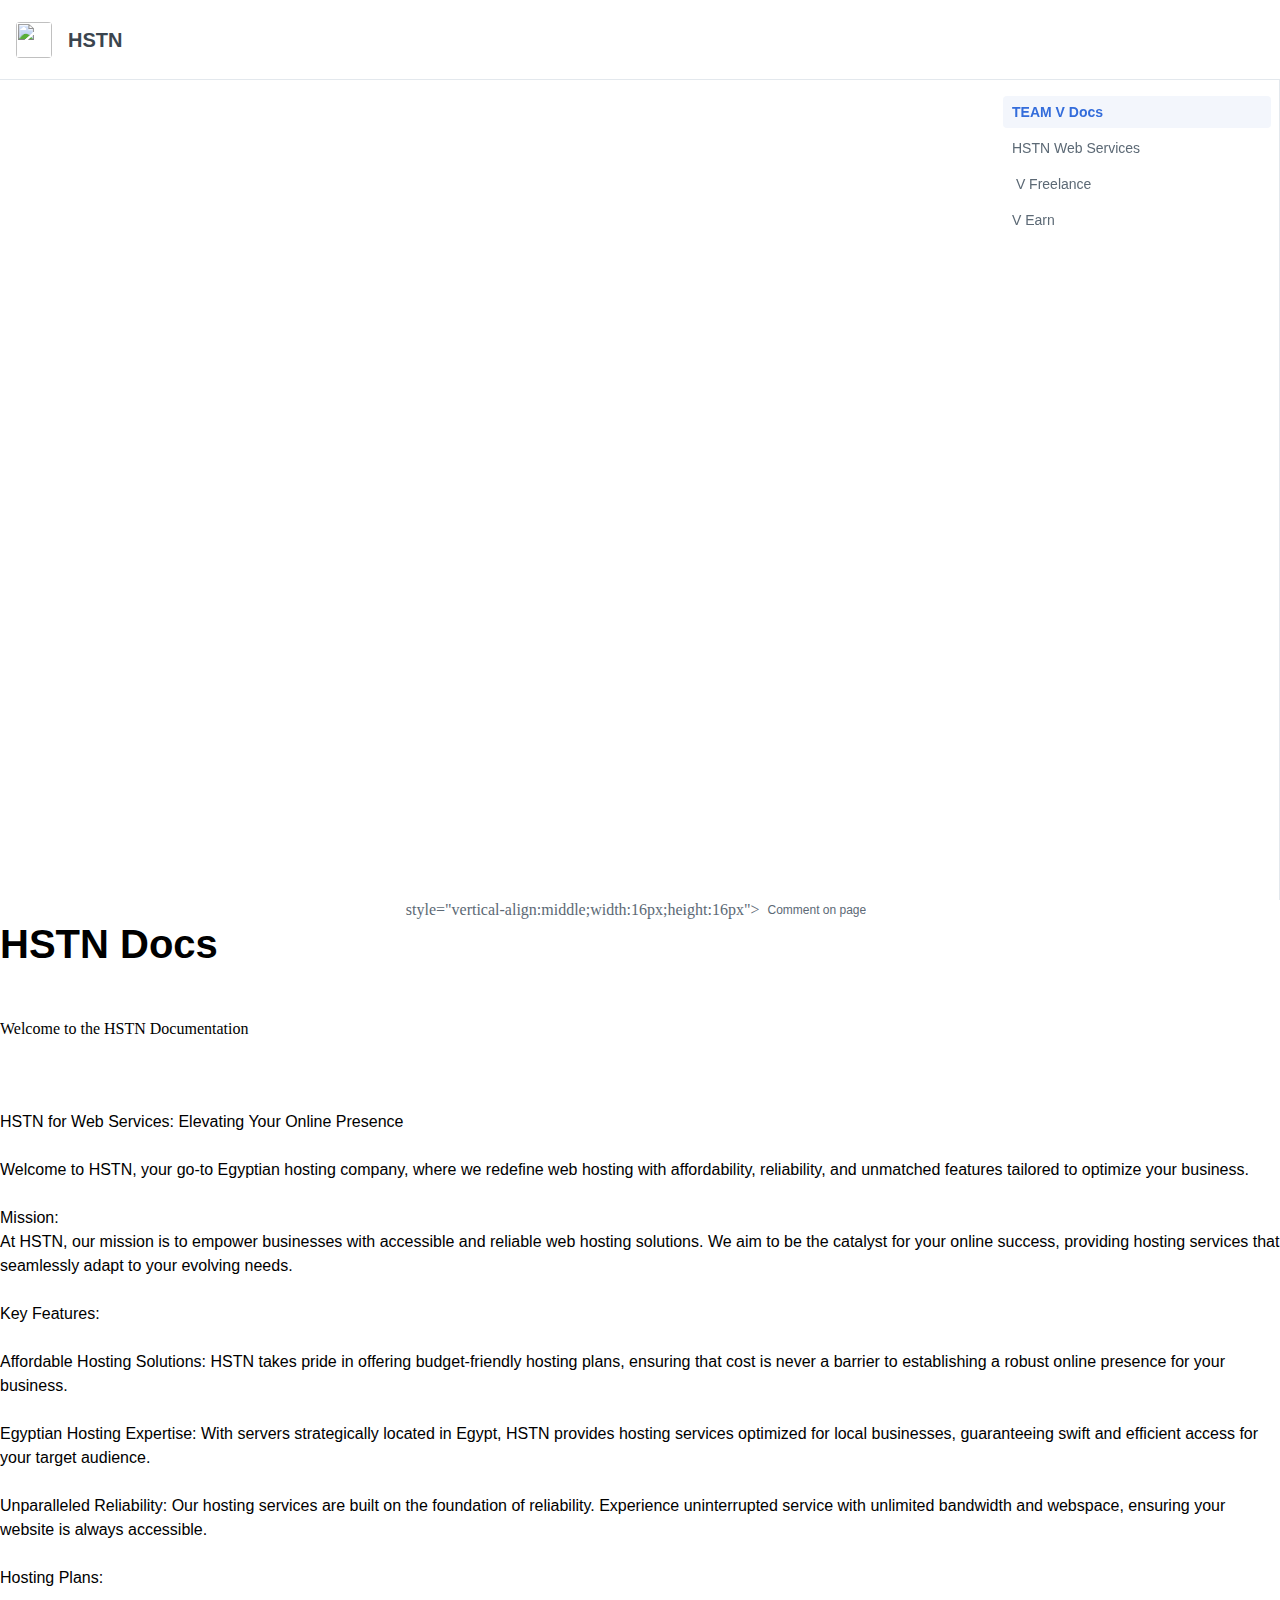
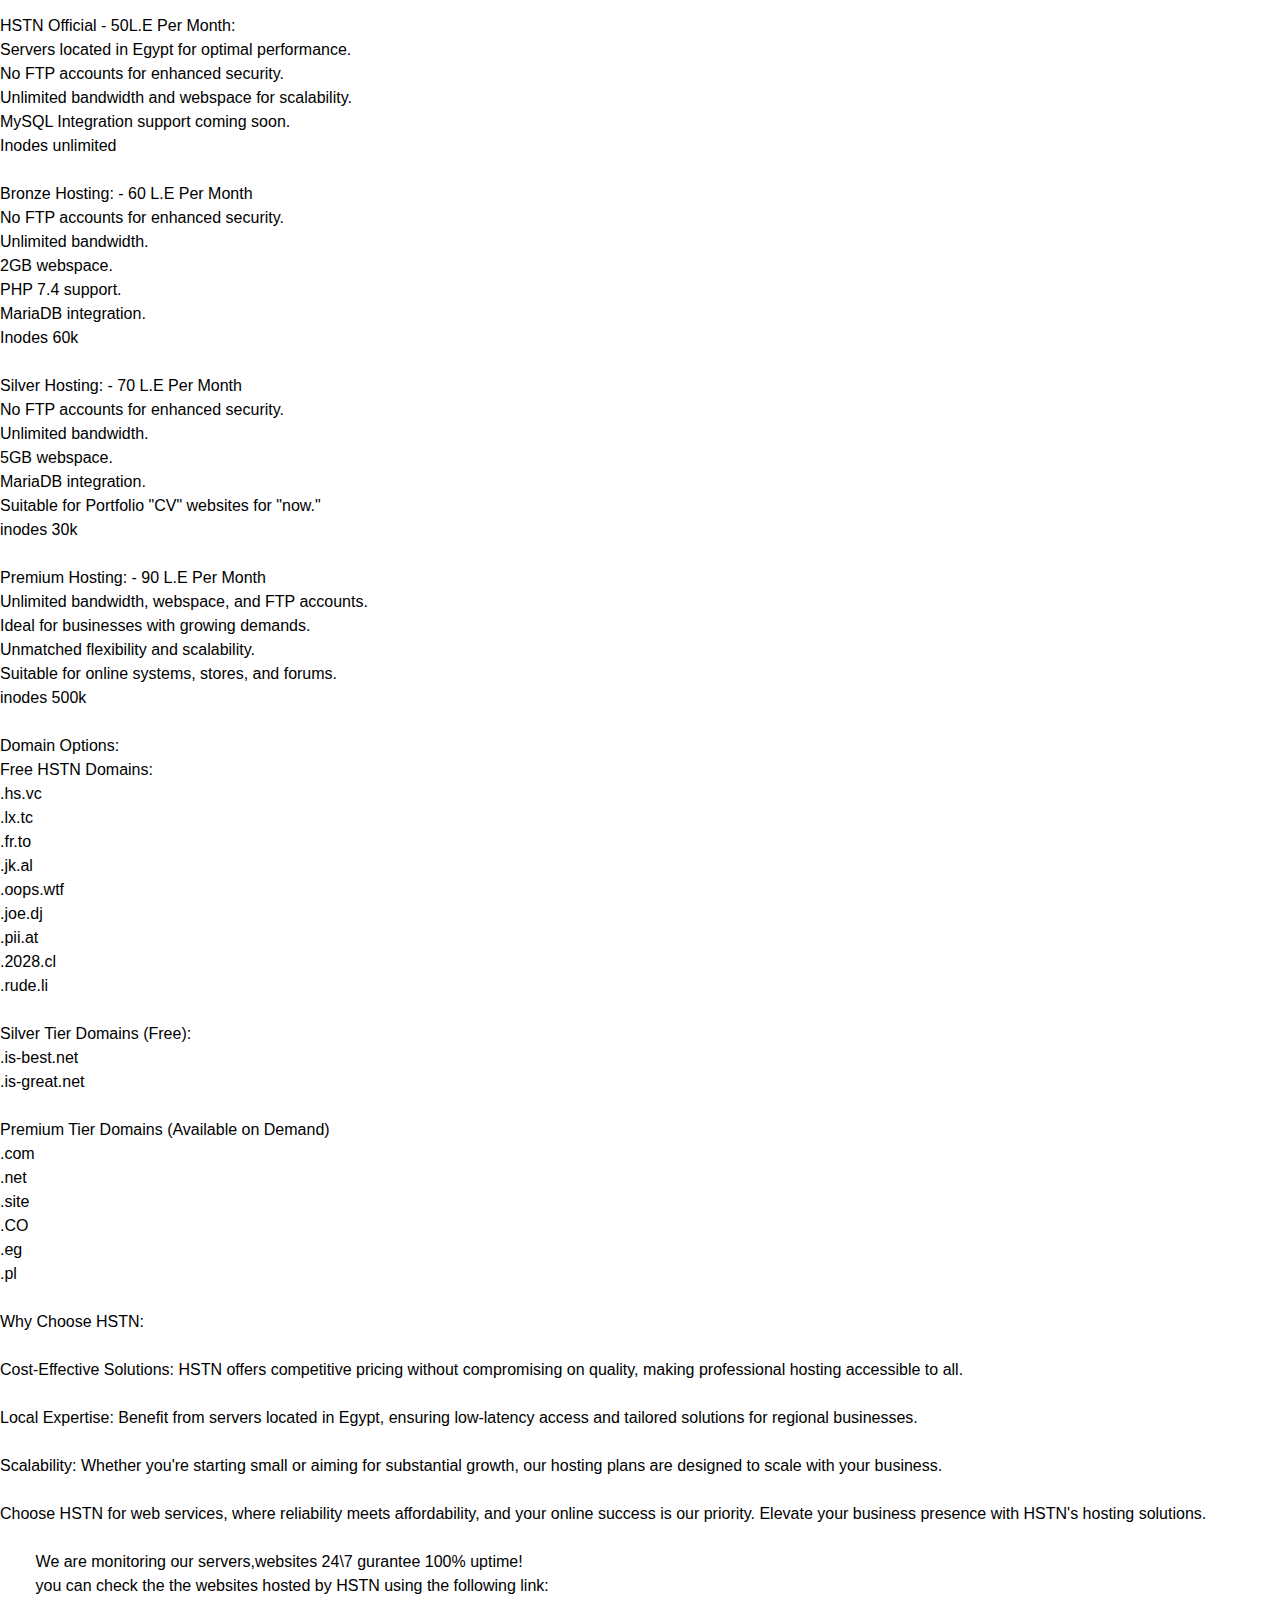
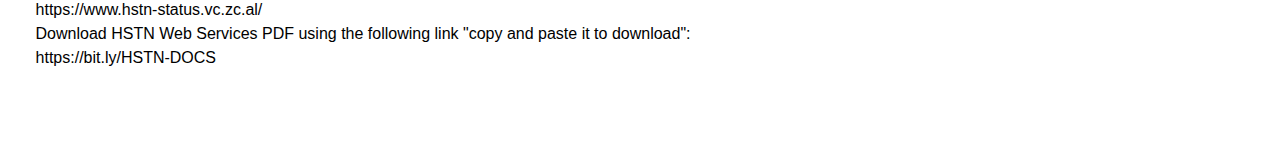
==== HSTN.html @ 2eb62830 "Add files via upload" ====
﻿<!DOCTYPE html>
<html lang="en">
    <head>
        <meta charset="utf-8">
        <meta name="viewport" content="width=device-width, initial-scale=1">
        <style>
            /* This is needed because the page cover bleed (100vw) will cause horizontal scrolling */
            /* FIXME: use :has once it is ready for Firefox and lift these back to PageSheetView.module.css */
            html,
            body{
                overflow-x: clip;
            }

            body.theme-overlay {
                position: fixed;
                width: 0;
                top: 0;
                left: 0;
                right: 0;
                bottom: 0;
                background-color: var(--theme-overlay-background);
                z-index: 10000;
            }

            .gitbook-splashscreen {
                view-transition-name: splashscreen;
                position: fixed;
                top: 0;
                right: 0;
                bottom: 0;
                left: 0;
                display: flex;
                width: 100%;
                height: 100%;
                z-index: 10000;
            }
            .slate-spacer {
                height: 0;
                color: transparent;
                outline: none;
                position: absolute;
            }

            ::view-transition-old(splashscreen), ::view-transition-new(splashscreen) {
                animation-duration: 300ms;
            }
        </style>
        <title>TEAM V - HSTN </title><style id="__style-root-primary-color" type="text/css">:root {
                        --custom-theme-color-primary-xxlight: #cddaf6;
--custom-theme-color-primary-xlight: #a9c0f0;
--custom-theme-color-primary-light: #648fe4;
--custom-theme-color-primary-base: #346DDB;
--custom-theme-color-primary-dark: #395794;
--custom-theme-color-primary-xdark: #263b66;
--custom-theme-color-primary-xxdark: #1a202b;
                  }
            </style><link rel="preload" as="font" type="font/woff2" href="public/fonts/Inter/Inter-Bold.woff2?v=3.21" crossorigin="anonymous"><link rel="preload" as="font" type="font/woff2" href="public/fonts/Inter/Inter-BoldItalic.woff2?v=3.21" crossorigin="anonymous"><link rel="preload" as="font" type="font/woff2" href="public/fonts/Inter/Inter-ExtraBold.woff2?v=3.21" crossorigin="anonymous"><link rel="preload" as="font" type="font/woff2" href="public/fonts/Inter/Inter-ExtraBoldItalic.woff2?v=3.21" crossorigin="anonymous"><link rel="preload" as="font" type="font/woff2" href="public/fonts/Inter/Inter-Medium.woff2?v=3.21" crossorigin="anonymous"><link rel="preload" as="font" type="font/woff2" href="public/fonts/Inter/Inter-MediumItalic.woff2?v=3.21" crossorigin="anonymous"><link rel="preload" as="font" type="font/woff2" href="public/fonts/Inter/Inter-Regular.woff2?v=3.21" crossorigin="anonymous"><link rel="preload" as="font" type="font/woff2" href="public/fonts/Inter/Inter-Italic.woff2?v=3.21" crossorigin="anonymous"><style id="__font-Inter-gitbook-content-font">@font-face {
            font-family: 'gitbook-content-font';
            font-style:  normal;
            font-weight: 700;
            font-display: swap;
            src: local("Inter Bold"), local("Inter-Bold"), url("public/fonts/Inter/Inter-Bold.woff2") format("woff2"),
                    url("public/fonts/Inter/Inter-Bold.woff") format("woff");
        }
@font-face {
            font-family: 'gitbook-content-font';
            font-style:  italic;
            font-weight: 700;
            font-display: swap;
            src: local("Inter BoldItalic"), local("Inter-BoldItalic"), url("public/fonts/Inter/Inter-BoldItalic.woff2") format("woff2"),
                    url("public/fonts/Inter/Inter-BoldItalic.woff") format("woff");
        }
@font-face {
            font-family: 'gitbook-content-font';
            font-style:  normal;
            font-weight: 800;
            font-display: swap;
            src: local("Inter ExtraBold"), local("Inter-ExtraBold"), url("public/fonts/Inter/Inter-ExtraBold.woff2") format("woff2"),
                    url("public/fonts/Inter/Inter-ExtraBold.woff") format("woff");
        }
@font-face {
            font-family: 'gitbook-content-font';
            font-style:  italic;
            font-weight: 800;
            font-display: swap;
            src: local("Inter ExtraBoldItalic"), local("Inter-ExtraBoldItalic"), url("public/fonts/Inter/Inter-ExtraBoldItalic.woff2") format("woff2"),
                    url("public/fonts/Inter/Inter-ExtraBoldItalic.woff") format("woff");
        }
@font-face {
            font-family: 'gitbook-content-font';
            font-style:  normal;
            font-weight: 500;
            font-display: swap;
            src: local("Inter Medium"), local("Inter-Medium"), url("public/fonts/Inter/Inter-Medium.woff2") format("woff2"),
                    url("public/fonts/Inter/Inter-Medium.woff") format("woff");
        }
@font-face {
            font-family: 'gitbook-content-font';
            font-style:  italic;
            font-weight: 500;
            font-display: swap;
            src: local("Inter MediumItalic"), local("Inter-MediumItalic"), url("public/fonts/Inter/Inter-MediumItalic.woff2") format("woff2"),
                    url("public/fonts/Inter/Inter-MediumItalic.woff") format("woff");
        }
@font-face {
            font-family: 'gitbook-content-font';
            font-style:  normal;
            font-weight: 400;
            font-display: swap;
            src: local("Inter Regular"), local("Inter-Regular"), url("public/fonts/Inter/Inter-Regular.woff2") format("woff2"),
                    url("public/fonts/Inter/Inter-Regular.woff") format("woff");
        }
@font-face {
            font-family: 'gitbook-content-font';
            font-style:  italic;
            font-weight: 400;
            font-display: swap;
            src: local("Inter Italic"), local("Inter-Italic"), url("public/fonts/Inter/Inter-Italic.woff2") format("woff2"),
                    url("public/fonts/Inter/Inter-Italic.woff") format("woff");
        }</style><meta name="description" content="Welcome to the HSTN Documentation" id="__meta-description"><meta name="og:description" content="Welcome to the HSTN Documentation" id="__meta-og:description"><meta name="og:image"  content="summary_large_image" id="__meta-twitter:card"><meta name="og:title" content="Team V docs" id="__meta-og:title"><meta name="twitter:site" content="TEAM V" id="__meta-twitter:site"><meta name="robots" content="index" id="__meta-robots"><link rel="icon"  id="__link-icon"><link rel="apple-touch-icon" 
		
		
                
                <script type="module" defer="" src="public/app/public-WZQHP3GD.min.js?v=10.9.530-3d3f782b3c0185a0821f95a92697a56e1e0053a0-7331401255"></script>
                <link as="style" rel="preload" href="public/app/public-IGRDNCJR.css?v=10.9.530-3d3f782b3c0185a0821f95a92697a56e1e0053a0-7331401255">
                <link rel="stylesheet" href="public/app/public-IGRDNCJR.css?v=10.9.530-3d3f782b3c0185a0821f95a92697a56e1e0053a0-7331401255">
                <style id="react-native-stylesheet">[stylesheet-group="0"]{}
body{margin:0;}
button::-moz-focus-inner,input::-moz-focus-inner{border:0;padding:0;}
html{-ms-text-size-adjust:100%;-webkit-text-size-adjust:100%;-webkit-tap-highlight-color:rgba(0,0,0,0);}
input::-webkit-search-cancel-button,input::-webkit-search-decoration,input::-webkit-search-results-button,input::-webkit-search-results-decoration{display:none;}
[stylesheet-group="1"]{}
.css-11aywtz{-moz-appearance:textfield;-webkit-appearance:none;background-color:rgba(0,0,0,0.00);border-bottom-left-radius:0px;border-bottom-right-radius:0px;border-top-left-radius:0px;border-top-right-radius:0px;border:0 solid black;box-sizing:border-box;font:14px -apple-system,BlinkMacSystemFont,"Segoe UI",Roboto,Helvetica,Arial,sans-serif;margin:0px;padding:0px;resize:none;}
.css-175oi2r{align-items:stretch;background-color:rgba(0,0,0,0.00);border:0 solid black;box-sizing:border-box;display:flex;flex-basis:auto;flex-direction:column;flex-shrink:0;list-style:none;margin:0px;min-height:0px;min-width:0px;padding:0px;position:relative;text-decoration:none;z-index:0;}
.css-1qaijid{background-color:rgba(0,0,0,0.00);border:0 solid black;box-sizing:border-box;color:inherit;display:inline;font:inherit;list-style:none;margin:0px;padding:0px;text-align:inherit;text-decoration:none;white-space:inherit;word-wrap:break-word;}
.css-1rynq56{background-color:rgba(0,0,0,0.00);border:0 solid black;box-sizing:border-box;color:rgba(0,0,0,1.00);display:inline;font:14px -apple-system,BlinkMacSystemFont,"Segoe UI",Roboto,Helvetica,Arial,sans-serif;list-style:none;margin:0px;padding:0px;text-align:inherit;text-decoration:none;white-space:pre-wrap;word-wrap:break-word;}
.css-9pa8cd{bottom:0px;height:100%;left:0px;opacity:0;position:absolute;right:0px;top:0px;width:100%;z-index:-1;}
[stylesheet-group="2"]{}
.r-1064s9p{margin:4px;}
.r-117ykcp{border-bottom-color:var(--sp-color-border-base);border-left-color:var(--sp-color-border-base);border-right-color:var(--sp-color-border-base);border-top-color:var(--sp-color-border-base);}
.r-11mg6pl{border-bottom-color:rgba(255,255,255,1.00);border-left-color:rgba(255,255,255,1.00);border-right-color:rgba(255,255,255,1.00);border-top-color:rgba(255,255,255,1.00);}
.r-13awgt0{flex:1;}
.r-13fxbef{border-bottom-color:rgba(211,61,61,1.00);border-left-color:rgba(211,61,61,1.00);border-right-color:rgba(211,61,61,1.00);border-top-color:rgba(211,61,61,1.00);}
.r-1471scf{display:inline;}
.r-156hn8l{border-bottom-color:rgba(211,220,228,1.00);border-left-color:rgba(211,220,228,1.00);border-right-color:rgba(211,220,228,1.00);border-top-color:rgba(211,220,228,1.00);}
.r-17gur6a{border-bottom-left-radius:0px;border-bottom-right-radius:0px;border-top-left-radius:0px;border-top-right-radius:0px;}
.r-18c69zk{border-bottom-left-radius:100px;border-bottom-right-radius:100px;border-top-left-radius:100px;border-top-right-radius:100px;}
.r-190qawg{border-bottom-color:rgba(227,232,237,1.00);border-left-color:rgba(227,232,237,1.00);border-right-color:rgba(227,232,237,1.00);border-top-color:rgba(227,232,237,1.00);}
.r-19dn8jc{border-bottom-color:rgba(104,60,17,1.00);border-left-color:rgba(104,60,17,1.00);border-right-color:rgba(104,60,17,1.00);border-top-color:rgba(104,60,17,1.00);}
.r-1awa8pu{border-bottom-color:rgba(101,119,134,1.00);border-left-color:rgba(101,119,134,1.00);border-right-color:rgba(101,119,134,1.00);border-top-color:rgba(101,119,134,1.00);}
.r-1c57tb8{border-bottom-left-radius:34px;border-bottom-right-radius:34px;border-top-left-radius:34px;border-top-right-radius:34px;}
.r-1d4xg89{border-bottom-color:rgba(170,184,194,1.00);border-left-color:rgba(170,184,194,1.00);border-right-color:rgba(170,184,194,1.00);border-top-color:rgba(170,184,194,1.00);}
.r-1dqxon3{overflow-x:auto;overflow-y:auto;}
.r-1edjr5w{padding:80px;}
.r-1fdo3w0{margin:16px;}
.r-1fuqb1j{border-bottom-left-radius:24px;border-bottom-right-radius:24px;border-top-left-radius:24px;border-top-right-radius:24px;}
.r-1j16mh1{border-bottom-left-radius:100%;border-bottom-right-radius:100%;border-top-left-radius:100%;border-top-right-radius:100%;}
.r-1jkafct{border-bottom-left-radius:2px;border-bottom-right-radius:2px;border-top-left-radius:2px;border-top-right-radius:2px;}
.r-1jyn79y{border-bottom-color:rgba(0,150,136,1.00);border-left-color:rgba(0,150,136,1.00);border-right-color:rgba(0,150,136,1.00);border-top-color:rgba(0,150,136,1.00);}
.r-1p0fg95{border-bottom-color:rgba(245,247,249,1.00);border-left-color:rgba(245,247,249,1.00);border-right-color:rgba(245,247,249,1.00);border-top-color:rgba(245,247,249,1.00);}
.r-1phboty{border-bottom-style:solid;border-left-style:solid;border-right-style:solid;border-top-style:solid;}
.r-1rwzld0{border-bottom-color:rgba(11,79,47,1.00);border-left-color:rgba(11,79,47,1.00);border-right-color:rgba(11,79,47,1.00);border-top-color:rgba(11,79,47,1.00);}
.r-1tgwseu{border-bottom-color:rgba(52,109,219,1.00);border-left-color:rgba(52,109,219,1.00);border-right-color:rgba(52,109,219,1.00);border-top-color:rgba(52,109,219,1.00);}
.r-1udh08x{overflow-x:hidden;overflow-y:hidden;}
.r-1ufqoot{border-bottom-color:rgba(20,23,28,1.00);border-left-color:rgba(20,23,28,1.00);border-right-color:rgba(20,23,28,1.00);border-top-color:rgba(20,23,28,1.00);}
.r-1w1o3af{border-bottom-color:rgba(251,232,240,1.00);border-left-color:rgba(251,232,240,1.00);border-right-color:rgba(251,232,240,1.00);border-top-color:rgba(251,232,240,1.00);}
.r-1wgstfn{border-bottom-style:none;border-left-style:none;border-right-style:none;border-top-style:none;}
.r-1x0lp8v{border-bottom-color:rgba(220,238,244,1.00);border-left-color:rgba(220,238,244,1.00);border-right-color:rgba(220,238,244,1.00);border-top-color:rgba(220,238,244,1.00);}
.r-1xc7w19{border-bottom-color:rgba(0,0,0,1.00);border-left-color:rgba(0,0,0,1.00);border-right-color:rgba(0,0,0,1.00);border-top-color:rgba(0,0,0,1.00);}
.r-1xfd6ze{border-bottom-left-radius:8px;border-bottom-right-radius:8px;border-top-left-radius:8px;border-top-right-radius:8px;}
.r-1xutcf9{padding:40px;}
.r-1yadl64{border-bottom-width:0px;border-left-width:0px;border-right-width:0px;border-top-width:0px;}
.r-42olwf{border-bottom-color:rgba(0,0,0,0.00);border-left-color:rgba(0,0,0,0.00);border-right-color:rgba(0,0,0,0.00);border-top-color:rgba(0,0,0,0.00);}
.r-4a18lf{border-bottom-color:rgba(255,0,0,1.00);border-left-color:rgba(255,0,0,1.00);border-right-color:rgba(255,0,0,1.00);border-top-color:rgba(255,0,0,1.00);}
.r-4qtqp9{display:inline-block;}
.r-60ke3l{border-bottom-color:rgba(0,128,0,1.00);border-left-color:rgba(0,128,0,1.00);border-right-color:rgba(0,128,0,1.00);border-top-color:rgba(0,128,0,1.00);}
.r-6578ry{margin:40px;}
.r-6koalj{display:flex;}
.r-6ncur5{border-bottom-left-radius:18px;border-bottom-right-radius:18px;border-top-left-radius:18px;border-top-right-radius:18px;}
.r-6t2glc{border-bottom-left-radius:40px;border-bottom-right-radius:40px;border-top-left-radius:40px;border-top-right-radius:40px;}
.r-9x6qib{border-bottom-color:rgba(204,214,221,1.00);border-left-color:rgba(204,214,221,1.00);border-right-color:rgba(204,214,221,1.00);border-top-color:rgba(204,214,221,1.00);}
.r-ancj0c{border-bottom-color:rgba(218,212,255,1.00);border-left-color:rgba(218,212,255,1.00);border-right-color:rgba(218,212,255,1.00);border-top-color:rgba(218,212,255,1.00);}
.r-by8dw1{margin:24px;}
.r-bztko3{overflow-x:visible;overflow-y:visible;}
.r-cdmcib{border-bottom-left-radius:3px;border-bottom-right-radius:3px;border-top-left-radius:3px;border-top-right-radius:3px;}
.r-cpet4d{border-bottom-left-radius:999px;border-bottom-right-radius:999px;border-top-left-radius:999px;border-top-right-radius:999px;}
.r-crgep1{margin:0px;}
.r-d045u9{border-bottom-width:2px;border-left-width:2px;border-right-width:2px;border-top-width:2px;}
.r-d23pfw{padding:24px;}
.r-dta0w2{flex:2;}
.r-edyy15{padding:8px;}
.r-eg6o18{border-bottom-style:dashed;border-left-style:dashed;border-right-style:dashed;border-top-style:dashed;}
.r-egco7n{border-bottom-color:rgba(253,195,137,1.00);border-left-color:rgba(253,195,137,1.00);border-right-color:rgba(253,195,137,1.00);border-top-color:rgba(253,195,137,1.00);}
.r-fx7oqy{border-bottom-color:rgba(0,0,255,1.00);border-left-color:rgba(0,0,255,1.00);border-right-color:rgba(0,0,255,1.00);border-top-color:rgba(0,0,255,1.00);}
.r-hvic4v{display:none;}
.r-hwh8t1{margin:8px;}
.r-jqra5g{border-bottom-color:rgba(55,65,81,1.00);border-left-color:rgba(55,65,81,1.00);border-right-color:rgba(55,65,81,1.00);border-top-color:rgba(55,65,81,1.00);}
.r-jxo161{border-bottom-color:rgba(255,204,203,1.00);border-left-color:rgba(255,204,203,1.00);border-right-color:rgba(255,204,203,1.00);border-top-color:rgba(255,204,203,1.00);}
.r-kdyh1x{border-bottom-left-radius:6px;border-bottom-right-radius:6px;border-top-left-radius:6px;border-top-right-radius:6px;}
.r-krxsd3{display:-webkit-box;}
.r-m2nopt{border-bottom-color:rgba(43,46,57,1.00);border-left-color:rgba(43,46,57,1.00);border-right-color:rgba(43,46,57,1.00);border-top-color:rgba(43,46,57,1.00);}
.r-m7id7e{flex:unset;}
.r-m9k8lk{border-bottom-color:rgba(223,255,240,1.00);border-left-color:rgba(223,255,240,1.00);border-right-color:rgba(223,255,240,1.00);border-top-color:rgba(223,255,240,1.00);}
.r-nsbfu8{padding:16px;}
.r-p4pd8u{border-bottom-color:rgba(36,42,49,1.00);border-left-color:rgba(36,42,49,1.00);border-right-color:rgba(36,42,49,1.00);border-top-color:rgba(36,42,49,1.00);}
.r-qwd59z{border-bottom-left-radius:1px;border-bottom-right-radius:1px;border-top-left-radius:1px;border-top-right-radius:1px;}
.r-rs99b7{border-bottom-width:1px;border-left-width:1px;border-right-width:1px;border-top-width:1px;}
.r-t60dpp{padding:0px;}
.r-texgdz{margin:80px;}
.r-tuq35u{padding:4px;}
.r-tyhe3k{border-bottom-left-radius:64px;border-bottom-right-radius:64px;border-top-left-radius:64px;border-top-right-radius:64px;}
.r-xoduu5{display:inline-flex;}
.r-xyw6el{padding:12px;}
.r-ywje51{margin:auto;}
.r-z2wwpe{border-bottom-left-radius:4px;border-bottom-right-radius:4px;border-top-left-radius:4px;border-top-right-radius:4px;}
.r-zhp00w{padding:2px;}
[stylesheet-group="2.1"]{}
.r-10x3wzx{padding-bottom:40px;padding-top:40px;}
.r-11yq8vr{margin-left:40px;margin-right:40px;}
.r-1e081e0{padding-left:12px;padding-right:12px;}
.r-1guathk{padding-left:24px;padding-right:24px;}
.r-1h4fu65{padding-bottom:24px;padding-top:24px;}
.r-1hy1u7s{margin-left:24px;margin-right:24px;}
.r-1isdzm1{padding-left:80px;padding-right:80px;}
.r-1jgb5lz{margin-left:auto;margin-right:auto;}
.r-1p02zvt{padding-left:48px;padding-right:48px;}
.r-1p4rafz{padding-left:2px;padding-right:2px;}
.r-1p6iasa{margin-bottom:4px;margin-top:4px;}
.r-1pn2ns4{padding-left:8px;padding-right:8px;}
.r-1r5su4o{margin-bottom:16px;margin-top:16px;}
.r-1unineu{margin-bottom:40px;margin-top:40px;}
.r-1w3m5we{padding-bottom:80px;padding-top:80px;}
.r-1ybube5{margin-left:8px;margin-right:8px;}
.r-1ydw1k6{margin-left:16px;margin-right:16px;}
.r-1yzf0co{padding-bottom:16px;padding-top:16px;}
.r-4amgru{margin-left:4px;margin-right:4px;}
.r-5njf8e{padding-bottom:8px;padding-top:8px;}
.r-5wp0in{padding-left:40px;padding-right:40px;}
.r-c8eef1{margin-bottom:8px;margin-top:8px;}
.r-g4w12b{padding-left:94px;padding-right:94px;}
.r-g8va3u{margin-left:80px;margin-right:80px;}
.r-mk0yit{padding-left:0px;padding-right:0px;}
.r-mvpalk{margin-left:0px;margin-right:0px;}
.r-oyd9sg{padding-bottom:4px;padding-top:4px;}
.r-pw2am6{margin-bottom:24px;margin-top:24px;}
.r-r0h9e2{margin-bottom:0px;margin-top:0px;}
.r-r26ds4{margin-bottom:80px;margin-top:80px;}
.r-rjfia{padding-bottom:0px;padding-top:0px;}
.r-s1qlax{padding-left:4px;padding-right:4px;}
.r-ymttw5{padding-left:16px;padding-right:16px;}
[stylesheet-group="2.2"]{}
.r-100vyta{margin-top:7px;}
.r-1029d6i{top:-24px;}
.r-105ug2t{pointer-events:auto!important;}
.r-109y4c4{height:1px;}
.r-10kz8ia{color:rgba(228,79,137,1.00);}
.r-10ptun7{height:16px;}
.r-10pyoum{color:rgba(5,5,5,1.00);}
.r-10x49cs{font-size:10px;}
.r-10xqauy{padding-top:env(safe-area-inset-top);}
.r-111w7nw{box-shadow:0px 1px 2px rgba(0,0,0,0.69);}
.r-113qch9{cursor:auto;}
.r-116b19x{padding-left:40px;}
.r-119vxgs{border-top-style:dashed;}
.r-11c0sde{margin-top:24px;}
.r-11f42r{height:314px;}
.r-11g3r6m{padding-right:24px;}
.r-11j9u27{visibility:hidden;}
.r-11mo1y0{margin-bottom:7px;}
.r-11mpjr4{background-color:rgba(223,223,223,1.00);}
.r-11udlyb{background-color:rgba(0,150,136,1.00);}
.r-11vxtcu{background-color:rgba(211,220,228,1.00);}
.r-11wrixw{margin-left:0px;}
.r-11xdecz{max-width:233px;}
.r-11yh6sk{overflow-x:hidden;}
.r-11ys0m{-webkit-break-before:auto;break-before:auto;}
.r-123mryc{color:rgba(185,94,4,1.00);}
.r-127358a{animation-name:r-9p3sdl;}
.r-127gp16{max-width:150px;}
.r-12dqhl9{height:calc(100vh - 80px);}
.r-12mrs02{object-fit:contain;}
.r-12vffkv>*{pointer-events:auto;}
.r-12vffkv{pointer-events:none!important;}
.r-12ym1je{width:18px;}
.r-12zb1j4{margin-right:7px;}
.r-135wba7{line-height:24px;}
.r-13gfk22{animation-delay:250ms;}
.r-13hce6t{margin-left:4px;}
.r-13i40vn{box-shadow:0px 12px 13px rgba(0,0,0,0.02);}
.r-13l2t4g{border-right-width:1px;}
.r-13ll0g2{color:rgba(10,48,105,1.00);}
.r-13lvk87{margin-left:110px;}
.r-13qz1uu{width:100%;}
.r-13tjlyg{transition-duration:0.1s;}
.r-13yce4e{border-top-width:0px;}
.r-142tt33{-webkit-text-decoration-line:line-through;text-decoration-line:line-through;}
.r-144uupt{left:2px;}
.r-146iojx{max-width:300px;}
.r-1472mwg{height:24px;}
.r-14bkmb3{bottom:-3px;}
.r-14eup4l{top:3px;}
.r-14gqq1x{margin-top:4px;}
.r-14lw9ot{background-color:rgba(255,255,255,1.00);}
.r-14sbq61{background-color:rgba(33,150,243,1.00);}
.r-14utu6a{line-height:8px;}
.r-14vq63g{background-color:rgba(3,58,22,1.00);}
.r-14yzgew{line-height:18px;}
.r-150rngu{-webkit-overflow-scrolling:touch;}
.r-157h22z{background-color:rgba(45,50,58,1.00);}
.r-15g7tld{margin-bottom:80px;}
.r-15m1z73{margin-left:40px;}
.r-15m68ww{color:rgba(137,198,218,1.00);}
.r-15o5oer{bottom:auto;}
.r-15ysp7h{min-height:32px;}
.r-15zivkp{margin-bottom:4px;}
.r-16dba41{font-weight:400;}
.r-16et402{color:var(--sp-color-text-light);}
.r-16l9doz{height:auto;}
.r-16y2uox{flex-grow:1;}
.r-173mn98{align-self:flex-end;}
.r-1777fci{justify-content:center;}
.r-17bb2tj{animation-duration:0.75s;}
.r-17giqoz{box-shadow:0px 0px 7px rgba(0,0,0,0.52);}
.r-17grq5a{margin-right:-8px;}
.r-17leim2{background-repeat:repeat;}
.r-17mnkfo{background-color:var(--sp-color-button-upgrade-bg-default);}
.r-17rnw9f{line-height:30px;}
.r-17s6mgv{justify-content:flex-end;}
.r-17tb59b{opacity:0.7;}
.r-17tloay{opacity:0.6;}
.r-17wrw06{color:rgba(180,26,26,1.00);}
.r-184en5c{z-index:1;}
.r-18ayb63{border-right-color:rgba(227,232,237,1.00);}
.r-18kxxzh{flex-grow:0;}
.r-18nhz7w{top:-3px;}
.r-18p6if4{border-right-width:2px;}
.r-18u37iz{flex-direction:row;}
.r-18y5qoh{color:rgba(165,214,255,1.00);}
.r-190thrv{color:rgba(145,75,5,1.00);}
.r-19554kt{width:90px;}
.r-19akecc{color:rgba(175,245,180,1.00);}
.r-19byhck{flex-basis:32%;}
.r-19lq7b1{top:16px;}
.r-19r33im{letter-spacing:1.2px;}
.r-19tq15n{margin-top:80px;}
.r-19wmn03{width:20px;}
.r-19z077z{touch-action:none;}
.r-1a3cspq{background-color:rgba(40,49,67,1.00);}
.r-1abnn5w{animation-play-state:paused;}
.r-1acpoxo{width:36px;}
.r-1adewhw{padding-bottom:76px;}
.r-1aerykh{border-top-color:rgba(211,220,228,1.00);}
.r-1ais5m6{transform:rotate(90deg);}
.r-1aockid{width:40px;}
.r-1armvtb{font-size:8px;}
.r-1awozwy{align-items:center;}
.r-1axcl7z{border:1px solid #d3dce4;}
.r-1ay1djp{animation-duration:1s;}
.r-1b00too{background-color:rgba(236,239,241,1.00);}
.r-1b096ap{border-bottom-color:rgba(36,42,49,1.00);}
.r-1b1g84l{bottom:-8px;}
.r-1b43r93{font-size:14px;}
.r-1bcbbo8{color:rgba(17,99,41,1.00);}
.r-1bnj018{color:rgba(92,105,117,1.00);}
.r-1bwbpp8{color:rgba(57,87,148,1.00);}
.r-1c681wc{color:rgba(77,222,152,1.00);}
.r-1c6unfx{forced-color-adjust:none;}
.r-1ce3o0f{max-height:80vh;}
.r-1ceczpf{min-height:24px;}
.r-1clhhh9{-moz-transition-property:all;-webkit-transition-property:all;transition-property:all;}
.r-1cmwbt1{gap:8px;}
.r-1d09ksm{align-items:baseline;}
.r-1d2f490{left:0px;}
.r-1d4mawv{margin-right:4px;}
.r-1d5kdc7{flex-direction:column-reverse;}
.r-1d7fvdj{justify-content:space-evenly;}
.r-1d9grui{border-bottom-color:rgba(211,220,228,1.00);}
.r-1ddef8g{-webkit-text-decoration-line:underline;text-decoration-line:underline;}
.r-1dernwh{height:70%;}
.r-1dlgt49{max-height:30px;}
.r-1dmvmgl{background-color:rgba(36,42,49,1.00);}
.r-1dn12g7{line-height:48px;}
.r-1dpl46z{border-bottom-right-radius:4px;}
.r-1dqbpge{cursor:text;}
.r-1dumtqg{background-color:rgba(253,195,137,1.00);}
.r-1e1gmzv{color:rgba(38,59,102,1.00);}
.r-1efo1hp{border-bottom-color:rgba(43,46,57,1.00);}
.r-1ei5mc7{cursor:inherit;}
.r-1eic64l{color:rgba(198,44,104,1.00);}
.r-1enofrn{font-size:12px;}
.r-1euycsn{flex-direction:row-reverse;}
.r-1ewcgjf{box-shadow:0px 1px 3px rgba(0,0,0,0.5);}
.r-1f2v84d{color:rgba(204,207,212,1.00);}
.r-1f529hi{line-height:14px;}
.r-1f77ubx{padding-bottom:var(--sp-spacing-300);}
.r-1fd96xs{padding-left:50px;}
.r-1fdih9r{gap:24px;}
.r-1fe0xdi{left:0%;}
.r-1ff274t{text-align:right;}
.r-1fi01yr{background-color:rgba(55,65,81,1.00);}
.r-1fiaf3z{opacity:0.05;}
.r-1fo40xd{top:80px;}
.r-1fq43b1{flex-basis:100%;}
.r-1g7fiml{height:30px;}
.r-1g80fh1{margin-right:80px;}
.r-1ghhsy9{color:rgba(52,109,219,1.00);}
.r-1gigy5k{border-bottom-color:rgba(45,50,58,1.00);}
.r-1glc72y{border-bottom-color:rgba(245,247,249,1.00);}
.r-1glkqn6{width:80px;}
.r-1h0z5md{justify-content:flex-start;}
.r-1h2t8mc{width:0px;}
.r-1h815vi{right:92%;}
.r-1h8ys4a{padding-top:4px;}
.r-1habvwh{align-items:flex-start;}
.r-1hjwoze{height:18px;}
.r-1hlnpa{height:3px;}
.r-1hpgsb4{;}
.r-1hqdnve{box-shadow:0px 0px 4px inset rgba(0,0,0, 0.08);}
.r-1hrvmjx{border-top-color:rgba(55,65,81,1.00);}
.r-1hvjb8t{padding-right:4px;}
.r-1hy97zq{padding-top:80px;}
.r-1i6wzkk{-moz-transition-property:opacity;-webkit-transition-property:opacity;transition-property:opacity;}
.r-1i7sdiz{box-shadow:0px 4px 10px rgba(0,0,0,0.05);}
.r-1i93rbr{right:0%;}
.r-1iadl42{background-color:var(--sp-color-bg-standout-base);}
.r-1ielgck{animation-duration:300ms;}
.r-1ifxtd0{margin-bottom:16px;}
.r-1iln25a{word-wrap:normal;}
.r-1ioqa4e{border-top-right-radius:7px;}
.r-1ipicw7{width:300px;}
.r-1j7aebl{width:880px;}
.r-1janqcz{width:16px;}
.r-1jg9483{width:8px;}
.r-1jj8364{margin-left:auto;}
.r-1jkjb{margin-left:8px;}
.r-1jnzvcq{padding-bottom:80px;}
.r-1jocfgc{width:290px;}
.r-1jpmnxg{word-wrap:anywhere;}
.r-1jxfwug{border-top-width:2px;}
.r-1k25im9{height:26px;}
.r-1kb76zh{margin-right:8px;}
.r-1kf75xu{color:rgba(12,105,61,1.00);}
.r-1kfrs79{font-weight:600;}
.r-1kihuf0{align-self:center;}
.r-1kjq87h{width:376px;}
.r-1knl56f{animation-name:r-1hunrpy;}
.r-1kvn7zp{max-height:150px;}
.r-1l0m7dr{background-image:radial-gradient(rgba(0, 0, 0, 0.1), #ffffff);}
.r-1l7z4oj{padding-bottom:16px;}
.r-1l94q7l{box-shadow:inset 0px 0px 1px rgb(0 0 0 / 30%);}
.r-1ld3bg{top:-4px;}
.r-1ldzwu0{animation-timing-function:linear;}
.r-1ljd8xs{border-left-width:1px;}
.r-1lky6n1{background-color:rgba(227,232,237,1.00);}
.r-1lnfjr6{-webkit-background-clip:text;}
.r-1lnt56z{color:rgba(211,220,228,1.00);}
.r-1loqt21{cursor:pointer;}
.r-1m04atk{padding-left:8px;}
.r-1m4drjs{top:-6px;}
.r-1maqer6{max-width:860px;}
.r-1mdbw0j{padding-bottom:0px;}
.r-1mdsxwj{color:rgba(237,159,81,1.00);}
.r-1mgmw1x{background-image:linear-gradient(90deg, #5f45ff, #442fc8);}
.r-1mhb1uw{width:42px;}
.r-1mhtwjo{left:-3px;}
.r-1mlwlqe{flex-basis:auto;}
.r-1mnahxq{margin-top:0px;}
.r-1moh23t{bottom:16px;}
.r-1mrlafo{background-position:0;}
.r-1ms9ukt{bottom:-5px;}
.r-1mtwht8{color:rgba(210,168,255,1.00);}
.r-1muvv40{animation-iteration-count:infinite;}
.r-1n20pny{width:140px;}
.r-1n6k3lk{color:rgba(36,42,49,1.00);}
.r-1na1l7e{animation-play-state:running;}
.r-1nf4jbm{color:rgba(59,69,78,1.00);}
.r-1niwhzg{background-color:rgba(0,0,0,0.00);}
.r-1nj16ve{left:-10px;}
.r-1nlw0im{bottom:8px;}
.r-1nnq5pb{background-color:var(--sp-color-bg-base);}
.r-1ny4l3l{outline-style:none;}
.r-1o2nx2a{font-weight:360;}
.r-1ocf4r9{scroll-snap-type:y mandatory;}
.r-1odw9d6{background-color:rgba(20,23,28,1.00);}
.r-1oec5bt{opacity:0.2;}
.r-1oep0n4{left:-12px;}
.r-1ois7e2{color:rgba(55,65,81,1.00);}
.r-1or9b2r{height:10px;}
.r-1osy6ei{color:rgba(255,220,215,1.00);}
.r-1oszu61{align-items:stretch;}
.r-1otgn73{touch-action:manipulation;}
.r-1ow6zhx{margin-left:16px;}
.r-1p0dtai{bottom:0px;}
.r-1p5i0ed{bottom:-24px;}
.r-1p69tiw{border-top-color:rgba(43,46,57,1.00);}
.r-1pa6394{color:var(--sp-color-text-muted);}
.r-1peese0{margin-bottom:24px;}
.r-1ph75f1{height:80px;}
.r-1pi2tsx{height:100%;}
.r-1pl7oy7{min-height:48px;}
.r-1ptriwd{right:2px;}
.r-1pyaxff{padding-right:8px;}
.r-1q142lx{flex-shrink:0;}
.r-1q6rxnj{padding-right:110px;}
.r-1q77oe7{background-color:rgba(171,183,202,1.00);}
.r-1q9ho9q{color:rgba(48,127,152,1.00);}
.r-1q9jyb7{-webkit-filter:blur(16px) contrast(110%) hue-rotate(10deg) brightness(1.2) saturate(1.2);filter:blur(16px) contrast(110%) hue-rotate(10deg) brightness(1.2) saturate(1.2);}
.r-1qc3rpd{transform:scaleY(-1);}
.r-1qd0xha{font-family:-apple-system,BlinkMacSystemFont,"Segoe UI",Roboto,Helvetica,Arial,sans-serif;}
.r-1qdbj55{animation-name:r-ndfo3d;}
.r-1qefu2b{right:-3px;}
.r-1qhn6m8{padding-left:16px;}
.r-1qipmxq{color:var(--sp-color-button-upgrade-text);}
.r-1quu1zo{;}
.r-1r0uwd5{color:rgba(255,166,87,1.00);}
.r-1r3mtb5{border-bottom-color:rgba(20,23,28,1.00);}
.r-1r74h94{left:8px;}
.r-1r8g8re{height:36px;}
.r-1rasi3h{color:rgba(136,153,168,1.00);}
.r-1rbj2e8{outline-color:#f5f7f9;}
.r-1rdth4h{border-left-color:rgba(55,65,81,1.00);}
.r-1rho1gz{box-shadow:0px 12px 13px rgba(0,0,0,0.12);}
.r-1rkdych{max-width:1040px;}
.r-1rla0r3{background-image:linear-gradient(90deg, #d33d3d, #b41a1a);}
.r-1rnoaur{overflow-y:auto;}
.r-1ro0kt6{flex-basis:0%;}
.r-1ro7rbe{right:100%;}
.r-1rttkqs{width:400px;}
.r-1s3egr7{z-index:100;}
.r-1s8p94s{max-width:832px;}
.r-1sncvnh{transform:translateZ(0px);}
.r-1sxrcry{background-size:auto;}
.r-1t2qqvi{flex-basis:50%;}
.r-1t7uo4s{object-fit:cover;}
.r-1t8m4kl{text-shadow:0px 0px 3px rgba(36,42,49,1.00);}
.r-1tazni7{cursor:not-allowed;}
.r-1ts5s6y{aspect-ratio:1.7777777777777777;}
.r-1ttybm1{border-top-color:rgba(45,50,58,1.00);}
.r-1tymxbh{box-shadow:5px 0px 7px rgba(36,42,49,0.60);}
.r-1u9v6se{color:rgba(39,85,100,1.00);}
.r-1ua3vzd{background-color:rgba(223,255,240,1.00);}
.r-1ub1aon{transform:translateY(100%);}
.r-1udbk01{text-overflow:ellipsis;}
.r-1ufdtu9{background-image:linear-gradient(270deg, #e3e8ed 10%, #f5f7f9, #e3e8ed 90%);}
.r-1ufr4wv{z-index:9;}
.r-1ui5ee8{font-size:32px;}
.r-1ul06mb{margin-left:32px;}
.r-1ulgld5{color:rgba(255,123,114,1.00);}
.r-1um4q9x{-moz-transition:opacity 800ms ease;-webkit-transition:opacity 800ms ease;transition:opacity 800ms ease;}
.r-1uql0sn{top:-1.2em;}
.r-1ur9v65{padding-top:40px;}
.r-1ut4w64{margin-bottom:-1px;}
.r-1uwte3a{padding-bottom:40px;}
.r-1uypc71{animation-timing-function:ease-in;}
.r-1v2oles{top:50%;}
.r-1v7sw2p{background-size:50% 80px;}
.r-1vamr63{max-width:720px;}
.r-1vckr1u{background-color:rgba(245,247,249,1.00);}
.r-1vex5ub{color:rgba(68,47,200,1.00);}
.r-1vutw0s{background-color:rgba(103,6,12,1.00);}
.r-1vzi8xi{vertical-align:middle;}
.r-1w2pmg{height:0px;}
.r-1w6e6rj{flex-wrap:wrap;}
.r-1wan564{color:rgba(169,192,240,1.00);}
.r-1wbh5a2{flex-shrink:1;}
.r-1wezhl{margin-left:80px;}
.r-1wfhzrg{height:120px;}
.r-1wghi3f{top:-8px;}
.r-1wtj0ep{justify-content:space-between;}
.r-1wv73ep{align-self:baseline;}
.r-1ww30s9{max-width:30px;}
.r-1wyyakw{z-index:-1;}
.r-1wzrnnt{margin-top:16px;}
.r-1x35g6{font-size:24px;}
.r-1xbve24{height:6px;}
.r-1xcajam{position:fixed;}
.r-1xnzce8{-moz-user-select:text;-webkit-user-select:text;user-select:text;}
.r-1xoqk23{background-color:rgba(68,47,200,1.00);}
.r-1xsj5db{background-color:var(--sp-color-sidesheet-list-item-bg-hover);}
.r-1y0r55a{background-image:radial-gradient(rgba(255, 255, 255, 0.1), #14171c);}
.r-1y14msn{border-bottom-color:rgba(55,65,81,1.00);}
.r-1y9xkqr{left:8%;}
.r-1yb8zos{background-color:rgba(162,169,185,1.00);}
.r-1ybp48z{background-image:linear-gradient(90deg, #cc3131, #b41a1a);}
.r-1ye8kvj{max-width:600px;}
.r-1ygmrgt{padding-top:24px;}
.r-1yv4afn{border-top-color:rgba(227,232,237,1.00);}
.r-1yvhtrz{width:32px;}
.r-1yxedwg{top:8px;}
.r-1yyzdbt{border-left-color:rgba(227,232,237,1.00);}
.r-257lmc{width:1180px;}
.r-2atnlg{background-color:rgba(78,170,200,1.00);}
.r-2awvau{min-width:-webkit-max-content;min-width:-moz-max-content;min-width:max-content;}
.r-2eszeu::-webkit-scrollbar{display:none}
.r-2eszeu{scrollbar-width:none;}
.r-2fm7cc{color:rgba(139,148,158,1.00);}
.r-2fw26j{outline-offset:0px;}
.r-2jelyo{background-color:rgba(24,28,31,1.00);}
.r-2jxp4q{background-color:rgba(34,39,46,1.00);}
.r-2kxcpj{inset:0px;}
.r-2llsf{min-height:100%;}
.r-2o02ov{margin-top:40px;}
.r-2tavb8{background-color:rgba(0,0,0,0.60);}
.r-2yi16{min-height:36px;}
.r-2zpn8w{-webkit-break-inside:avoid;break-inside:avoid;}
.r-30o5oe{-moz-appearance:none;-ms-appearance:none;-webkit-appearance:none;appearance:none;}
.r-30qeir{bottom:-4px;}
.r-36ujnk{font-style:italic;}
.r-37p410{color:var(--sp-color-text-base);}
.r-37tt59{line-height:32px;}
.r-3da1kt{height:8px;}
.r-3dgjpp{border-top-color:rgba(36,42,49,1.00);}
.r-3hw5f6{color:rgba(149,56,0,1.00);}
.r-3kxdz0{outline-color:#286A7F;}
.r-3mc0re{right:8px;}
.r-3mtglp{row-gap:16px;}
.r-3o833n{background-color:rgba(251,232,240,1.00);}
.r-3pxcvb{border-bottom-color:rgba(255,255,255,1.00);}
.r-3s2u2q{white-space:nowrap;}
.r-417010{z-index:0;}
.r-41syhy{max-width:504px;}
.r-432wen{width:3px;}
.r-44c749{border-bottom-left-radius:7px;}
.r-47i0zk{background-image:radial-gradient(rgba(0, 0, 0, 0.1), #14171c);}
.r-493a2x{width:680px;}
.r-4c3hy2{max-width:245px;}
.r-4dj0k7{box-shadow:0px 1px 2px rgba(0,0,0,0.12);}
.r-4gszlv{background-size:cover;}
.r-4v7adb{height:5px;}
.r-5cpxsl{stroke-width:3;}
.r-5is6sd{max-width:460px;}
.r-5kkj8d{border-top-width:1px;}
.r-5ks0hp{right:3.5px;}
.r-5kx3fr{page-break-inside:avoid;}
.r-5oul0u{margin-bottom:8px;}
.r-5soawk{width:10px;}
.r-5vf7qs{width:188px;}
.r-5xr8s6{outline-width:2px;}
.r-60emj1{background-color:rgba(255,204,203,1.00);}
.r-61z16t{margin-right:0px;}
.r-633pao{pointer-events:none!important;}
.r-6b6lzv{color:rgba(100,143,228,1.00);}
.r-6dt33c{opacity:1;}
.r-6k4xqk{margin-top:-40px;}
.r-6t5ypu{border-bottom-left-radius:4px;}
.r-6taxm2:-ms-input-placeholder{color:var(--placeholderTextColor);opacity:1;}
.r-6taxm2::-moz-placeholder{color:var(--placeholderTextColor);opacity:1;}
.r-6taxm2::-webkit-input-placeholder{color:var(--placeholderTextColor);opacity:1;}
.r-6taxm2::placeholder{color:var(--placeholderTextColor);opacity:1;}
.r-6uxfom{margin-left:24px;}
.r-6wscbn{max-width:252px;}
.r-73dpzl{border-top-color:rgba(245,247,249,1.00);}
.r-7b7h2f{left:100%;}
.r-7bxf49{background-color:rgba(205,218,246,1.00);}
.r-7cikom{font-size:inherit;}
.r-7l9xyp{background-color:rgba(255,255,255,0.20);}
.r-7q8q6z{cursor:default;}
.r-7xmw5f{width:-webkit-fit-content;width:-moz-fit-content;width:fit-content;}
.r-81rbui{animation-name:r-1ak6360;}
.r-855088{border-left-color:rgba(0,0,0,0.00);}
.r-88pszg{margin-right:16px;}
.r-8akbws{-webkit-box-orient:vertical;}
.r-8d26hk{margin-bottom:40px;}
.r-8hc5te{width:6px;}
.r-8jwyv6{-moz-transition:opacity 0.2s ease-in-out;-webkit-transition:opacity 0.2s ease-in-out;transition:opacity 0.2s ease-in-out;}
.r-8upyzv{width:260px;}
.r-8v5hsd{color:rgba(126,231,135,1.00);}
.r-9030i9{box-shadow:0px 4px 10px rgba(0,0,0,0.99);}
.r-9111t9{padding-right:410px;}
.r-92ng3h{width:1px;}
.r-934yyj{padding-left:34px;}
.r-95jzfe{padding-top:16px;}
.r-97e31f{padding-bottom:env(safe-area-inset-bottom);}
.r-97prym{flex-basis:16px;}
.r-99m41f{color:rgba(110,119,129,1.00);}
.r-9aemit{padding-right:0px;}
.r-9ji8r7{transform:translateY(0%);}
.r-9jpwak{min-width:auto;}
.r-a2tzq0{justify-content:space-around;}
.r-a5pmau{margin-right:2px;}
.r-a9hzal{height:660px;}
.r-adacv{min-height:64px;}
.r-adyw6z{font-size:20px;}
.r-agyig6{background-color:var(--sp-color-button-upgrade-bg-hover);}
.r-ah5dr5>*{pointer-events:none;}
.r-ah5dr5{pointer-events:auto!important;}
.r-ak0haq{color:rgba(121,192,255,1.00);}
.r-aqxs90{-moz-transition:opacity 500ms ease-in, z-index 1000ms ease-in;-webkit-transition:opacity 500ms ease-in, z-index 1000ms ease-in;transition:opacity 500ms ease-in, z-index 1000ms ease-in;}
.r-b4cb4{max-height:440px;}
.r-b88u0q{font-weight:700;}
.r-bcqeeo{min-width:0px;}
.r-bgnin{min-width:150px;}
.r-bnwqim{position:relative;}
.r-bsjocg{@media print:[object Object];}
.r-buy8e9{overflow-y:hidden;}
.r-bv2aro{padding-left:env(safe-area-inset-left);}
.r-bxaprw{border-top-left-radius:7px;}
.r-c68hjy{color:rgba(161,161,161,1.00);}
.r-cb7i37{outline-color:#395794;}
.r-cdhzog{padding-right:80px;}
.r-cpa5s6{scroll-snap-align:start;}
.r-cqilzk{height:400px;}
.r-d822y2{color:rgba(5,80,174,1.00);}
.r-deolkf{box-sizing:border-box;}
.r-dflpy8{height:1.2em;}
.r-dkge59{background-color:rgba(170,184,194,1.00);}
.r-dnmrzs{max-width:100%;}
.r-dse9kg{outline-style:auto;}
.r-dvzd6p{right:-1px;}
.r-dvzwsg{border-left-color:rgba(211,220,228,1.00);}
.r-dwliz8{border-left-width:2px;}
.r-e1k2in{right:16px;}
.r-e9uq0i{animation-duration:1200ms;}
.r-ea455c{border:none;}
.r-eafdt9{transition-duration:0.15s;}
.r-ecifi{max-width:970px;}
.r-ehq7j7{background-size:contain;}
.r-epq5cr{height:2px;}
.r-eqz5dr{flex-direction:column;}
.r-eu3ka{height:40px;}
.r-f4gmv6{gap:16px;}
.r-fa5tdg{max-width:456px;}
.r-fdjqy7{text-align:left;}
.r-flmpir{border-bottom-color:rgba(40,49,67,1.00);}
.r-fnigne{border-right-width:0px;}
.r-fpub7{color:rgba(0,0,0,0.00);}
.r-fvlm2j{color:rgba(40,106,127,1.00);}
.r-g3mlsw{animation-name:r-t2lo5v;}
.r-gg6oyi{font-family:gitbook-content-font,-apple-system,BlinkMacSystemFont,"Segoe UI",Helvetica,Arial,sans-serif;}
.r-ggadg3{left:-2px;}
.r-givd4m{left:-5px;}
.r-gl891g{min-width:420px;}
.r-gpkeig{border-right-color:var(--sp-color-border-base);}
.r-gtdqiz{position:-webkit-sticky;position:sticky;}
.r-gu0qjt{padding-left:32px;}
.r-gxnn5r{border-left-width:0px;}
.r-gxopl6{left:316px;}
.r-gy4na3{padding-left:0px;}
.r-gys0vz{color:rgba(0,136,71,1.00);}
.r-h2mvr{min-width:8px;}
.r-h2q2x{transform:scaleX(-1);}
.r-h3s6tt{height:48px;}
.r-h7ga17{background-color:rgba(43,46,57,1.00);}
.r-h7gdob{color:currentColor;}
.r-ha54is{icon-color:#a2a9b9;}
.r-hauab{-moz-transition:width 50ms ease-in-out;-webkit-transition:width 50ms ease-in-out;transition:width 50ms ease-in-out;}
.r-hbpseb{line-height:22px;}
.r-hd655f{color:rgba(162,169,185,1.00);}
.r-homxoj{color:inherit;}
.r-hq6u89{left:92%;}
.r-hqnlqz{border-left-color:rgba(52,109,219,1.00);}
.r-htfu76{margin-left:-8px;}
.r-hxflta{padding-right:env(safe-area-inset-right);}
.r-i023vh{padding-right:16px;}
.r-i7h7g2{-webkit-backdrop-filter:blur(5px);backdrop-filter:blur(5px);}
.r-i8xx8x{color:rgba(207,34,46,1.00);}
.r-ia06lx{background-color:rgba(115,92,255,1.00);}
.r-ibjss6{background-color:rgba(136,153,168,1.00);}
.r-icoktb{opacity:0.5;}
.r-ifefl9{min-height:0px;}
.r-ihd41t{border:1px solid #374151;}
.r-iphfwy{padding-bottom:4px;}
.r-ipm5af{top:0px;}
.r-iqs06e{background-image:radial-gradient(rgba(255, 255, 255, 0.1), rgba(255, 255, 255, 1));}
.r-ir6n1k{border-top-right-radius:6px;}
.r-ixzivm{@media print:[object Object];}
.r-iyfy8q{width:auto;}
.r-j300sb{animation-name:r-1rx4pb;}
.r-jfrpv2{color:rgba(130,80,223,1.00);}
.r-jn0m22{top:54px;}
.r-jn5ml{right:-5px;}
.r-jvuzdy{top:-5px;}
.r-jwli3a{color:rgba(255,255,255,1.00);}
.r-jxjwwx{left:24px;}
.r-k200y{align-self:flex-start;}
.r-k923pl{background-color:rgba(218,212,255,1.00);}
.r-kcufgn{cursor:ew-resize;}
.r-key0ze{height:240px;}
.r-kicko2{border-top-left-radius:4px;}
.r-kls4rr{padding-right:40px;}
.r-knv0ih{margin-top:8px;}
.r-kquydp{right:-4px;}
.r-ky29hr{bottom:2px;}
.r-l0gwng{width:200px;}
.r-l13dpy{z-index:200;}
.r-l27s25{background-color:rgba(204,207,212,1.00);}
.r-l9hqf4{box-shadow:0px 1px 1px rgba(0,0,0,0.69);}
.r-labphf{height:-webkit-fit-content;height:-moz-fit-content;height:fit-content;}
.r-lchren{margin-right:auto;}
.r-ld67tl{left:-72px;}
.r-lk1fr1{icon-color:#8899a8;}
.r-lltvgl{overflow-x:auto;}
.r-lqms97{margin-left:-1px;}
.r-lrsllp{width:24px;}
.r-lrvibr{-moz-user-select:none;-webkit-user-select:none;user-select:none;}
.r-lv5dtd{padding-left:110px;}
.r-lx1l9k{background-image:radial-gradient(rgba(255, 255, 255, 0.1), #ffffff);}
.r-m0vln2{border-left-color:rgba(43,46,57,1.00);}
.r-m2pi6t{padding-left:4px;}
.r-m5arl1{width:2px;}
.r-m5n4jz{background-color:rgba(220,238,244,1.00);}
.r-mabqd8{height:32px;}
.r-majxgm{font-weight:500;}
.r-mbgqwd{margin-right:24px;}
.r-mfh4gg{scroll-snap-type:x mandatory;}
.r-mhe3cw{z-index:10;}
.r-ms8t9i{border-left-width:3px;}
.r-na6qhi{;}
.r-ng8e2f{cursor:-webkit-grab;cursor:-moz-grab;cursor:grab;}
.r-njhh6i{color:rgba(78,170,200,1.00);}
.r-nkouq2{box-shadow:-5px 0px 7px rgba(36,42,49,0.60);}
.r-notknq{border-top-right-radius:4px;}
.r-nvplwv{animation-timing-function:ease-out;}
.r-nvvorq{top:3.5px;}
.r-nwxazl{line-height:40px;}
.r-nzcix3{border-bottom-color:rgba(227,232,237,1.00);}
.r-o8yidv{border-top-left-radius:6px;}
.r-o9xkwf{top:2px;}
.r-obd0qt{align-items:flex-end;}
.r-onxxid{background-color:rgba(27,30,33,0.77);}
.r-op3p1c{width:520px;}
.r-orgf3d{opacity:0;}
.r-ou6ah9{border-top-left-radius:0px;}
.r-oucylx{border-bottom-color:rgba(0,0,0,0.00);}
.r-oz83uh{box-shadow:0px 1px 1px rgba(0,0,0,0.12);}
.r-p1pxzi{margin-bottom:0px;}
.r-pex7a0{color:rgba(130,7,30,1.00);}
.r-pi8zqv{box-shadow:0px 0px 7px rgba(0,0,0,0.04);}
.r-pm9dpa{max-height:100%;}
.r-puj83k{padding-left:24px;}
.r-py1axk{border-bottom-right-radius:7px;}
.r-q4m81j{text-align:center;}
.r-qklmqi{border-bottom-width:1px;}
.r-qn3fzs{padding-bottom:24px;}
.r-r1s0sa{background-color:rgba(255,235,233,1.00);}
.r-r9hte5{-webkit-backdrop-filter:blur(10px);backdrop-filter:blur(10px);}
.r-redadu{margin-left:var(--sp-spacing-200);}
.r-rs94m5{background-image:url("[data-uri]");}
.r-rwqe4o{width:48px;}
.r-s09aw7{background-image:linear-gradient(to left, #735cff, rgb(109 28 169), rgb(96 104 191), #008847, #FFD139, #b95e04, #d33d3d);}
.r-s0e3za{padding-left:80px;}
.r-s8bhmr{min-width:56px;}
.r-sfbmgh{z-index:9999;}
.r-sga3zk{height:64px;}
.r-sgscqh{width:250px;}
.r-t12b5v{border-top-right-radius:0px;}
.r-t1hnsm{-moz-transition:150ms transform;-webkit-transition:150ms transform;transition:150ms transform;}
.r-t9hbny{background-color:rgba(211,61,61,1.00);}
.r-tceitz{left:16px;}
.r-td7lzs{background-color:var(--sp-color-bg-standout-side);}
.r-tni569{background-color:rgba(11,79,47,1.00);}
.r-tskmnb{padding-top:8px;}
.r-tsynxw{text-transform:uppercase;}
.r-u529wo{transform:translateY(-2px);}
.r-u6sd8q{background-repeat:no-repeat;}
.r-u8s1d{position:absolute;}
.r-u92y06{background-color:rgba(255,165,0,1.00);}
.r-u9bbvc{;}
.r-u9z937{bottom:80px;}
.r-ubezar{font-size:16px;}
.r-ud0q2t{letter-spacing:1px;}
.r-udcg8d{color:rgba(20,23,28,1.00);}
.r-ufs8t{background-clip:text;}
.r-uibjmv{font-family:gitbook-code-font, Menlo, monospace;}
.r-upfvwg{box-shadow:0px 0px 1px rgb(255 255 255 / 30%);}
.r-uweo6c{bottom:136px;}
.r-ux9zog{background-color:rgba(51,61,85,1.00);}
.r-v2u3o6{right:4px;}
.r-vq47rg{color:rgba(211,61,61,1.00);}
.r-vvn4in{background-position:center;}
.r-w0va4e{margin-right:40px;}
.r-w9n8ly{transition-delay:200ms;}
.r-wc24c3{z-index:20;}
.r-wech8c{max-width:1280px;}
.r-wgabs5{border-bottom-width:2px;}
.r-wk8lta{padding-top:0px;}
.r-ws9h79{left:4px;}
.r-wwqw7s{left:-1px;}
.r-wy61xf{height:72px;}
.r-x1dlf0{max-width:200px;}
.r-x3cy2q{background-size:100% 100%;}
.r-xb2eav{font-size:40px;}
.r-xd6kpl{padding-bottom:8px;}
.r-xifl00{left:-4px;}
.r-xky0vn{background-color:rgba(104,60,17,1.00);}
.r-xnn892{background-color:rgba(218,251,225,1.00);}
.r-xx3c9p{animation-name:r-imtty0;}
.r-xzortm{margin-right:-16px;}
.r-y3rmyz{width:120px;}
.r-ye2ihm{background-image:none;}
.r-yh6aho{background-image:linear-gradient(270deg, #2b2e39 10%, #22272e, #2b2e39 90%);}
.r-ymefdi{padding-top:var(--sp-spacing-300);}
.r-yrgyi6{white-space:pre;}
.r-ywxogp{color:rgba(115,92,255,1.00);}
.r-z2g584{width:76px;}
.r-z3s97b{border-right-color:rgba(43,46,57,1.00);}
.r-z80fyv{height:20px;}
.r-z9jf92{color:rgba(234,242,247,1.00);}
.r-zchlnj{right:0px;}
.r-zh076v{height:100vh;}
.r-zits6j{right:8%;}
.r-zo7nv5{-webkit-column-gap:16px;column-gap:16px;}
.r-ztyd71{background-color:rgba(0,0,0,0.20);}
@-webkit-keyframes r-1ak6360{0%{background-position-x:0%;}100%{background-position-x:100%;}}
@-webkit-keyframes r-1hunrpy{0%{transform:translateY(100%);}100%{transform:translateY(0%);}}
@-webkit-keyframes r-1rx4pb{0%{transform:translateX(-100%);}100%{transform:translateX(400%);}}
@-webkit-keyframes r-9p3sdl{0%{transform:rotate(0deg);}100%{transform:rotate(360deg);}}
@-webkit-keyframes r-imtty0{0%{opacity:0;}100%{opacity:1;}}
@-webkit-keyframes r-ndfo3d{0%{transform:translateY(0%);}100%{transform:translateY(100%);}}
@-webkit-keyframes r-t2lo5v{0%{opacity:1;}100%{opacity:0;}}
@keyframes r-1ak6360{0%{background-position-x:0%;}100%{background-position-x:100%;}}
@keyframes r-1hunrpy{0%{transform:translateY(100%);}100%{transform:translateY(0%);}}
@keyframes r-1rx4pb{0%{transform:translateX(-100%);}100%{transform:translateX(400%);}}
@keyframes r-9p3sdl{0%{transform:rotate(0deg);}100%{transform:rotate(360deg);}}
@keyframes r-imtty0{0%{opacity:0;}100%{opacity:1;}}
@keyframes r-ndfo3d{0%{transform:translateY(0%);}100%{transform:translateY(100%);}}
@keyframes r-t2lo5v{0%{opacity:1;}100%{opacity:0;}}
[stylesheet-group="10"]{}
[data-rnwrdesktop-166pt5r]{width:max(220px, calc(100vw - max(300px, calc((100vw - 970px) / 2 - 0px)) - 750px - 110px - 300px - 0px));}
[data-rnwrdesktop-18u37iz]{flex-direction:row;}
[data-rnwrdesktop-1hy97zq-1q6rxnj-lv5dtd-9111t9]{padding-left:110px;padding-right:410px;padding-top:80px;}
[data-rnwrdesktop-1ph75f1]{height:80px;}
[data-rnwrdesktop-1uwte3a]{padding-bottom:40px;}
[data-rnwrdesktop-fnigne]{border-right-width:0px;}
[data-rnwrdesktop-gg6oyi-adyw6z-135wba7-b88u0q]{font-family:gitbook-content-font,-apple-system,BlinkMacSystemFont,"Segoe UI",Helvetica,Arial,sans-serif;font-size:20px;font-weight:700;line-height:24px;}
[data-rnwrdesktop-gg6oyi-xb2eav-1dn12g7-b88u0q]{font-family:gitbook-content-font,-apple-system,BlinkMacSystemFont,"Segoe UI",Helvetica,Arial,sans-serif;font-size:40px;font-weight:700;line-height:48px;}
[data-rnwrdesktop-h3s6tt]{height:48px;}
[data-rnwrdesktop-hidden]{display: none;}
[data-rnwrdesktop-iyfy8q-1qhn6m8-11g3r6m-1h0z5md]{justify-content:flex-start;padding-left:16px;padding-right:24px;width:auto;}
[data-rnwrdesktop-visible]{display: flex;}
[stylesheet-group="11"]{}
@media (max-width: 1024px) and (max-width: 9999999.494850524510111312253100114px) { [data-rnwr1024-eqz5dr] {flex-direction:column;} }
@media (max-width: 1024px) and (max-width: 9999999.49485052454910510212011610048px) { [data-rnwr1024-1ifxtd0] {margin-bottom:16px;} }
@media (max-width: 1280px) and (max-width: 9999999.4950564845104105100100101110px) { [data-rnwr1280-hidden] {display: none;} }
@media (max-width: 1280px) and (max-width: 9999999.49505648454955555510299105px) { [data-rnwr1280-1777fci] {justify-content:center;} }
@media (max-width: 1430px) and (max-width: 9999999.495251484511810511510598108101px) { [data-rnwr1430-visible] {display: flex;} }
@media (max-width: 1490px) and (max-width: 9999999.49525748454955555510299105px) { [data-rnwr1490-1777fci] {justify-content:center;} }
[stylesheet-group="12"]{}
@media (max-width: 700px) and (max-width: 9999999.5548484510111312253100114px) { [data-rnwr700-eqz5dr] {flex-direction:column;} }
@media (max-width: 700px) and (max-width: 9999999.55484845103103541111211054511798101122971144549515311998975545491071021141155557px) { [data-rnwr700-gg6oyi-ubezar-135wba7-1kfrs79] {font-family:gitbook-content-font,-apple-system,BlinkMacSystemFont,"Segoe UI",Helvetica,Arial,sans-serif;font-size:16px;font-weight:600;line-height:24px;} }
@media (max-width: 700px) and (max-width: 9999999.55484845103103541111211054549117105531011015645110119120971221084598565611748113px) { [data-rnwr700-gg6oyi-1ui5ee8-nwxazl-b88u0q] {font-family:gitbook-content-font,-apple-system,BlinkMacSystemFont,"Segoe UI",Helvetica,Arial,sans-serif;font-size:32px;font-weight:700;line-height:40px;} }
@media (max-width: 700px) and (max-width: 9999999.55484845104105100100101110px) { [data-rnwr700-hidden] {display: none;} }
@media (max-width: 700px) and (max-width: 9999999.5548484510512110212156113451011175110797px) { [data-rnwr700-iyfy8q-eu3ka] {height:40px;width:auto;} }
@media (max-width: 700px) and (max-width: 9999999.554848451051211021215611345103121521109751451054850511181044549119981045397504549104481225310910045px) { [data-rnwr700-iyfy8q-gy4na3-i023vh-1wbh5a2-1h0z5md-] {flex-shrink:1;justify-content:flex-start;padding-left:0px;padding-right:16px;width:auto;} }
@media (max-width: 700px) and (max-width: 9999999.554848451151039751122107px) { [data-rnwr700-sga3zk] {height:64px;} }
@media (max-width: 700px) and (max-width: 9999999.5548484511810511510598108101px) { [data-rnwr700-visible] {display: flex;} }
@media (max-width: 700px) and (max-width: 9999999.5548484549511085011652103px) { [data-rnwr700-13l2t4g] {border-right-width:1px;} }
@media (max-width: 700px) and (max-width: 9999999.5548484557531061221021014549113104110541095645105485051118104px) { [data-rnwr700-95jzfe-1qhn6m8-i023vh] {padding-left:16px;padding-right:16px;padding-top:16px;} }
@media (max-width: 970px) and (max-width: 9999999.5755484510111312253100114px) { [data-rnwr970-eqz5dr] {flex-direction:column;} }
[stylesheet-group="13"]{}
@media (max-width: 700px) and (max-width: 9999999.554848454955555510299105px) { [data-rnwr700-1777fci] {justify-content:center;} }
[stylesheet-group="20"]{}
[data-rnwi-1pa6394-]{color:var(--sp-color-text-muted);}
[data-rnwi-handle="link"] [data-rnwilink--1ghhsy9-]{color:rgba(52,109,219,1.00);}
[data-rnwi-handle="nearest"] [data-rnwinearest-37p410-]{color:var(--sp-color-text-base);}
body:not(.dragging) [data-rnwi--1ghhsy9-hover-focus]:hover, body:not(.dragging) [data-rnwi--1ghhsy9-hover-focus]:focus{color:rgba(52,109,219,1.00);}
body:not(.dragging) [data-rnwi--1q9ho9q-hover-focus]:hover, body:not(.dragging) [data-rnwi--1q9ho9q-hover-focus]:focus{color:rgba(48,127,152,1.00);}
body:not(.dragging) [data-rnwi--1tgwseu--focus]:focus{border-bottom-color:rgba(52,109,219,1.00);border-left-color:rgba(52,109,219,1.00);border-right-color:rgba(52,109,219,1.00);border-top-color:rgba(52,109,219,1.00);}
body:not(.dragging) [data-rnwi-190qawg-hover-focus]:hover, body:not(.dragging) [data-rnwi-190qawg-hover-focus]:focus{border-bottom-color:rgba(227,232,237,1.00);border-left-color:rgba(227,232,237,1.00);border-right-color:rgba(227,232,237,1.00);border-top-color:rgba(227,232,237,1.00);}
body:not(.dragging) [data-rnwi-1b00too-hover]:hover{background-color:rgba(236,239,241,1.00);}
body:not(.dragging) [data-rnwi-1iadl42-hover-focus]:hover, body:not(.dragging) [data-rnwi-1iadl42-hover-focus]:focus{background-color:var(--sp-color-bg-standout-base);}
body:not(.dragging) [data-rnwi-5xr8s6-dse9kg-2fw26j-3kxdz0-focus-visible]:focus-visible{outline-color:#286A7F;outline-offset:0px;outline-style:auto;outline-width:2px;}
body:not(.dragging) [data-rnwi-5xr8s6-dse9kg-2fw26j-cb7i37-focus-visible]:focus-visible{outline-color:#395794;outline-offset:0px;outline-style:auto;outline-width:2px;}
body:not(.dragging) [data-rnwi-handle="BaseCard"]:hover [data-rnwibasecard--1ghhsy9-hover-focus], body:not(.dragging) [data-rnwi-handle="BaseCard"]:focus [data-rnwibasecard--1ghhsy9-hover-focus]{color:rgba(52,109,219,1.00);}
body:not(.dragging) [data-rnwi-handle="BaseCard"]:hover [data-rnwibasecard--1ghhsy9-hover]{color:rgba(52,109,219,1.00);}
body:not(.dragging) [data-rnwi-handle="button"]:hover [data-rnwibutton--1ghhsy9-hover-focus], body:not(.dragging) [data-rnwi-handle="button"]:focus [data-rnwibutton--1ghhsy9-hover-focus]{color:rgba(52,109,219,1.00);}
body:not(.dragging) [data-rnwi-handle="button"]:hover [data-rnwibutton-37p410-hover-focus], body:not(.dragging) [data-rnwi-handle="button"]:focus [data-rnwibutton-37p410-hover-focus]{color:var(--sp-color-text-base);}
body:not(.dragging) [data-rnwi-handle="link"]:hover [data-rnwilink--1e1gmzv-1ddef8g-hover]{-webkit-text-decoration-line:underline;color:rgba(38,59,102,1.00);text-decoration-line:underline;}
body:not(.dragging) [data-rnwi-handle="nearest"]:hover [data-rnwinearest--1ghhsy9-hover-focus], body:not(.dragging) [data-rnwi-handle="nearest"]:focus [data-rnwinearest--1ghhsy9-hover-focus]{color:rgba(52,109,219,1.00);}
body:not(.dragging) [data-rnwi-handle="nearest"]:hover [data-rnwinearest--1q9ho9q-hover-focus], body:not(.dragging) [data-rnwi-handle="nearest"]:focus [data-rnwinearest--1q9ho9q-hover-focus]{color:rgba(48,127,152,1.00);}
body:not(.dragging) [data-rnwi-handle="nearest"]:hover [data-rnwinearest-37p410-hover-focus], body:not(.dragging) [data-rnwi-handle="nearest"]:focus [data-rnwinearest-37p410-hover-focus]{color:var(--sp-color-text-base);}
body:not(.dragging) [data-rnwi-u529wo-aq1qub-c1zw6o-1khlhp8-1cut0bx-na6qhi--hover]:hover{box-shadow:0px 12px 13px rgba(0,0,0,0.02);transform:translateY(-2px);}</style>
                <style>
                    html,
                    body {
                        -webkit-font-smoothing: antialiased;
                        text-rendering: optimizelegibility;
                        width: 100%;
                        min-height: 100vh;
                        user-select: none;
                        outline: none;
                        position: relative;
                    }
                    /* Avoid Chrome to see Safari hack */
                    @supports (-webkit-touch-callout: none) {
                        html,
                        body,
                        .gitbook-root {
                            /* The hack for Safari */
                            min-height: -webkit-fill-available;
                        }
                    }
                    .gitbook-root {
                        display: flex;
                        min-height: 100vh;
                    }
                </style>
            
        <script type="text/javascript" defer="" src="embed.js" async=""></script>
        <script type="text/javascript" defer="" src="v2/polyfill.js?features=Intl.~locale.en" crossorigin="anonymous"></script>

    </head>
    <body class="theme-color-light theme-radius-rounded">
        <script>
                    (function () {
                        var theme = null;

                        try {
                          var rawValue = localStorage.getItem("@gitbook/themeMode");
                          if (rawValue !== null) {
                            theme = JSON.parse(rawValue);
                          }
                        } catch (err) {
                          // Make an attempt in case it's not a JSON value
                          if (theme !== "light" && theme !== "dark") {
                            theme = null;
                          }
                        }
                        if (undefined && theme && theme !== "undefined") {
                          document.body.classList.add("theme-overlay");
                          document.body.classList.remove("theme-color-undefined");
                          document.body.classList.add("theme-color-" + theme);
                        }
                      })();
                </script>
				
                   <div class="gitbook-root"><div class="css-175oi2r r-13awgt0 r-12vffkv"><div class="css-175oi2r r-13awgt0 r-12vffkv"><!--$--><header data-rnwrdesktop-1ph75f1="true" data-rnwr700-sga3zk="true" class="r-1xc7w19 r-1phboty r-1yadl64 r-deolkf r-6koalj r-1mlwlqe r-1q142lx r-crgep1 r-ifefl9 r-bcqeeo r-t60dpp r-nzcix3 r-qklmqi r-gtdqiz r-ipm5af r-184en5c r-18u37iz r-1awozwy" style="background-color:rgba(255,255,255,1.00)"><div class="view_manYY publicContainer_11UZS horizontal200_M-XNg alignItemsCenter_Si4Gd withStickyHeader_HQiM-"><div aria-label="Show Table of Content" role="button" data-rnwrdesktop-hidden="true" data-rnwr700-visible="true" data-rnwi-1iadl42-hover-focus="true" data-rnwi-5xr8s6-dse9kg-2fw26j-cb7i37-focus-visible="true" data-rnwi-handle="button" tabindex="0" class="css-175oi2r r-1i6wzkk r-lrvibr r-1loqt21 r-1otgn73 r-1awozwy r-42olwf r-rs99b7 r-18u37iz r-18kxxzh r-1cmwbt1 r-1777fci r-1ny4l3l r-1r8g8re r-1pa6394 r-1kb76zh r-18c69zk r-mk0yit r-1acpoxo" style="transition-duration:0.15sstyle="vertical-align:middle;width:18px;height:18px"><path d="M3 12h18M3 6h18M3 18h18"></path></svg></div><a href="HSTN.html" data-rnwi-5xr8s6-dse9kg-2fw26j-cb7i37-focus-visible="true" data-rnwi-handle="nearest" data-rnwrdesktop-iyfy8q-1qhn6m8-11g3r6m-1h0z5md="true" data-rnwr700-iyfy8q-gy4na3-i023vh-1wbh5a2-1h0z5md-="true" class="css-175oi2r r-1i6wzkk r-lrvibr r-1loqt21 r-1otgn73 r-18u37iz r-1awozwy" style="transition-duration:0.15s" data-testid="public.headerHomeLink"><div class="css-175oi2r r-6wscbn r-1ro0kt6 r-16y2uox r-1wbh5a2 r-18u37iz r-1h0z5md r-1awozwy"><div class="css-175oi2r"><div data-rnwrdesktop-visible="true" data-rnwr700-hidden="true" class="css-175oi2r"><div class="css-175oi2r r-18u37iz r-1awozwy r-1777fci r-z2wwpe r-88pszg" style="width:36px;height:36px;overflow-x:hidden;overflow-y:hidden"><img alt="" src="https://media.discordapp.net/attachments/727620426485858380/1189713725700194464/20231228_013715_0000.png?ex=659f2a40&is=658cb540&hm=7acdc35f76efe685b37f9a8428a642c8d519e1053cbcaeb588c32a55aa658f1a&=&format=webp&quality=lossless&width=458&height=458" width="100%" height="100%" decoding="async" class="r-1pi2tsx r-12mrs02 r-13qz1uu r-1ro0kt6 r-16y2uox r-1wbh5a2"></div></div><div data-rnwrdesktop-hidden="true" data-rnwr700-visible="true" class="css-175oi2r"><div class="css-175oi2r r-18u37iz r-1awozwy r-1777fci r-z2wwpe r-88pszg" style="width:24px;height:24px;overflow-x:hidden;overflow-y:hidden"><img alt="" src="https://media.discordapp.net/attachments/727620426485858380/1189713725700194464/20231228_013715_0000.png?ex=659f2a40&is=658cb540&hm=7acdc35f76efe685b37f9a8428a642c8d519e1053cbcaeb588c32a55aa658f1a&=&format=webp&quality=lossless&width=458&height=458" width="100%" height="auto" decoding="async" class="r-1pi2tsx r-12mrs02 r-13qz1uu r-1ro0kt6 r-16y2uox r-1wbh5a2"></div></div></div><div dir="auto" data-rnwrdesktop-gg6oyi-adyw6z-135wba7-b88u0q="true" data-rnwr700-gg6oyi-ubezar-135wba7-1kfrs79="true" class="css-1rynq56 r-1udh08x"><span data-rnwinearest-37p410-="true" data-rnwinearest--1ghhsy9-hover-focus="true" data-rnwi-handle="nearest" class="css-1qaijid r-dnmrzs r-1udh08x r-1udbk01 r-3s2u2q r-1iln25a" style="color:rgba(59,69,78,1.00)">HSTN </span></div></div></a><div data-rnwr700-hidden="true" class="css-175oi2r r-18u37iz r-17s6mgv r-1awozwy r-1ro0kt6 r-16y2uox r-1wbh5a2 r-1qhn6m8"></div><div data-rnwrdesktop-visible="true" data-rnwr700-hidden="true" class="css-175oi2r r-1jj8364 r-puj83k r-1pyaxff r-11xdecz r-1ro0kt6 r-16y2uox r-1wbh5a2"></div><div data-rnwrdesktop-hidden="true" data-rnwr700-visible="true" class="css-175oi2r r-1jj8364 r-puj83k r-1pyaxff"><div aria-label="Search" role="button" data-rnwi-5xr8s6-dse9kg-2fw26j-cb7i37-focus-visible="true" data-rnwi-handle="button" tabindex="0" class="css-175oi2r r-1i6wzkk r-lrvibr r-1loqt21 r-1otgn73 r-1awozwy r-42olwf r-rs99b7 r-18u37iz r-18kxxzh r-1cmwbt1 r-1777fci r-1ny4l3l r-z2wwpe r-mabqd8 r-1bnj018 r-mk0yit r-1yvhtrz" style="transition-duration:0.15s"><svg xmlns="http://www.w3.org/2000/svg" fill="none" viewbox="0 0 24 24" preserveaspectratio="xMidYMid meet" data-rnwibutton--1ghhsy9-hover-focus="true" data-rnwi-handle="nearest" style="vertical-align:middle;width:16px;height:16px;color:rgba(59,69,78,1.00)"></path></svg></div></div></div></header><div data-rnwrdesktop-hidden="true" data-rnwr700-visible="true" class="css-175oi2r"></div><div data-rnwrdesktop-18u37iz="true" data-rnwr700-eqz5dr="true" class="css-175oi2r r-1ro0kt6 r-16y2uox r-1wbh5a2 r-14lw9ot"><div class="view_manYY publicContainer_11UZS"><div data-rnwrdesktop-visible="true" data-rnwr1430-visible="true" data-rnwr700-hidden="true" class="css-175oi2r r-k200y r-14lw9ot r-18ayb63 r-13l2t4g r-12dqhl9 r-1rnoaur r-gtdqiz r-1fo40xd r-18u37iz r-17s6mgv" data-testid="page.desktopTableOfContents"><nav aria-label="Table of contents" class="r-1oszu61 r-1xc7w19 r-1phboty r-1yadl64 r-deolkf r-6koalj r-1mlwlqe r-1q142lx r-crgep1 r-ifefl9 r-bcqeeo r-t60dpp r-bnwqim r-417010 r-1ipicw7 r-eqz5dr"><div class="css-175oi2r r-1ro0kt6 r-16y2uox r-1wbh5a2 r-puj83k"><div class="css-175oi2r r-150rngu r-eqz5dr r-11yh6sk r-1rnoaur r-1sncvnh r-1ro0kt6 r-16y2uox r-1wbh5a2"><div class="css-175oi2r r-1yzf0co r-1adewhw"><!--$--><div class="css-175oi2r"><a href="index.html" data-rnwrdesktop-fnigne="true" data-rnwr700-13l2t4g="true" data-rnwi-5xr8s6-dse9kg-2fw26j-cb7i37-focus-visible="true" data-rnwi-handle="nearest" class="css-175oi2r r-1i6wzkk r-lrvibr r-1loqt21 r-1otgn73 r-1awozwy r-42olwf r-z2wwpe r-rs99b7 r-18u37iz r-1ceczpf r-1pn2ns4 r-1kb76zh r-15zivkp" style="background-color:rgba(133,163,224,0.10);transition-duration:0.15s"><div dir="auto" class="css-1rynq56 r-1ro0kt6 r-16y2uox r-1wbh5a2 r-oyd9sg r-gg6oyi r-1b43r93 r-hbpseb r-1ghhsy9 r-b88u0q">TEAM V Docs</div></a></div><!--/$--><!--$--><div class="css-175oi2r"><a href="HSTN.html" data-rnwrdesktop-fnigne="true" data-rnwr700-13l2t4g="true" data-rnwi-1b00too-hover="true" data-rnwi-5xr8s6-dse9kg-2fw26j-cb7i37-focus-visible="true" data-rnwi-handle="nearest" class="css-175oi2r r-1i6wzkk r-lrvibr r-1loqt21 r-1otgn73 r-1awozwy r-42olwf r-z2wwpe r-rs99b7 r-18u37iz r-1ceczpf r-1pn2ns4 r-1kb76zh r-15zivkp" style="transition-duration:0.15s"><div dir="auto" class="css-1rynq56 r-1ro0kt6 r-16y2uox r-1wbh5a2 r-oyd9sg r-gg6oyi r-1b43r93 r-16dba41 r-hbpseb r-1bnj018">HSTN Web Services</div></a></div><!--/$--><!--$--><div class="css-175oi2r"><a href="Vfreelance.html" data-rnwrdesktop-fnigne="true" data-rnwr700-13l2t4g="true" data-rnwi-1b00too-hover="true" data-rnwi-5xr8s6-dse9kg-2fw26j-cb7i37-focus-visible="true" data-rnwi-handle="nearest" class="css-175oi2r r-1i6wzkk r-lrvibr r-1loqt21 r-1otgn73 r-1awozwy r-42olwf r-z2wwpe r-rs99b7 r-18u37iz r-1ceczpf r-1pn2ns4 r-1kb76zh r-15zivkp" style="transition-duration:0.15s"><div dir="auto" class="css-1rynq56 r-1ro0kt6 r-16y2uox r-1wbh5a2 r-oyd9sg r-gg6oyi r-1b43r93 r-16dba41 r-hbpseb r-1bnj018"> V Freelance </div></a></div><!--/$--><!--$--><div class="css-175oi2r"><a href="vvearn.html" data-rnwrdesktop-fnigne="true" data-rnwr700-13l2t4g="true" data-rnwi-1b00too-hover="true" data-rnwi-5xr8s6-dse9kg-2fw26j-cb7i37-focus-visible="true" data-rnwi-handle="nearest" class="css-175oi2r r-1i6wzkk r-lrvibr r-1loqt21 r-1otgn73 r-1awozwy r-42olwf r-z2wwpe r-rs99b7 r-18u37iz r-1ceczpf r-1pn2ns4 r-1kb76zh r-15zivkp" style="transition-duration:0.15s"><div dir="auto" class="css-1rynq56 r-1ro0kt6 r-16y2uox r-1wbh5a2 r-oyd9sg r-gg6oyi r-1b43r93 r-16dba41 r-hbpseb r-1bnj018">V Earn</div></a></div><!--/$--><!--$--><div class="css-175oi2r"></div><!--/$--><!--$--><div class="css-175oi2r"></div><!--/$--><!--$--><div class="css-175oi2r"></div><!--/$--><!--$--><div class="css-175oi2r"></div><!--/$--><!--$--><div class="css-175oi2r"></div><!--/$--></div></div></div><div class="css-175oi2r r-1p0dtai r-u8s1d r-13qz1uu r-184en5c"><div class="css-175oi2r r-ymttw5 r-1l7z4oj r-14lw9ot"><div class="css-175oi2r r-1ro0kt6 r-16y2uox r-1wbh5a2 r-1qhn6m8"></div></a></div></div></nav></div><div class="css-175oi2r r-13awgt0" style="background-color:rgba(255,255,255,1.00)"><!--$--><div class="css-175oi2r r-1ro0kt6 r-16y2uox r-1wbh5a2 r-18u37iz"><div class="view_manYY pageWrapper_BkhZI vertical0_jPhI0 horizontalAuto_xck7M flex1_qv0N2 column_Pzect"><main class="r-1oszu61 r-1xc7w19 r-1phboty r-1yadl64 r-deolkf r-6koalj r-crgep1 r-ifefl9 r-bcqeeo r-t60dpp r-bnwqim r-417010 r-1ro0kt6 r-16y2uox r-1wbh5a2 r-eqz5dr"><div class="view_manYY blockWrapper_8BIg7 vertical0_jPhI0 horizontalAuto_xck7M"><div data-rnwr1280-1777fci="true" class="css-175oi2r r-1ro0kt6 r-16y2uox r-1wbh5a2 r-18u37iz"><div class="css-175oi2r r-1ro0kt6 r-16y2uox r-1wbh5a2"><div class="view_manYY relative_kNGzo column_Pzect top700_934HS bottom600_DtxRs"><div class="view_manYY pageControls_65PGe revealOnHover_QTUA- top200_Mzy9L row_apb2Z columnGap100_WpE2b"><div role="button" data-rnwi-5xr8s6-dse9kg-2fw26j-cb7i37-focus-visible="true" data-rnwi-handle="button" tabindex="0" class="css-175oi2r r-1i6wzkk r-lrvibr r-1loqt21 r-1otgn73 r-1awozwy r-42olwf r-rs99b7 r-18u37iz r-18kxxzh r-1cmwbt1 r-1777fci r-1ny4l3l r-z2wwpe r-z80fyv r-1pn2ns4 r-1bnj018 r-gy4na3" style="transition-duration:0.15s"> style="vertical-align:middle;width:16px;height:16px"></svg><div class="css-175oi2r r-1wbh5a2"><div dir="auto" data-rnwibutton--1ghhsy9-hover-focus="true" data-rnwi-handle="nearest" class="css-1rynq56 r-dnmrzs r-1udh08x r-1udbk01 r-3s2u2q r-1iln25a r-gg6oyi r-1enofrn r-16dba41 r-14yzgew r-h7gdob">Comment on page</div></div></div></div><div class="view_manYY row_apb2Z justifySpaceBetween_WG1-N alignItemsCenter_Si4Gd"><div class="css-175oi2r r-18u37iz r-1ro0kt6 r-16y2uox r-1wbh5a2"><div data-rnwrdesktop-h3s6tt="true" data-rnwr700-iyfy8q-eu3ka="true" class="css-175oi2r r-18u37iz r-17s6mgv r-1awozwy"></div><div class="css-175oi2r r-1ro0kt6 r-16y2uox r-1wbh5a2"><h1 data-rnwrdesktop-gg6oyi-xb2eav-1dn12g7-b88u0q="true" data-rnwr700-gg6oyi-1ui5ee8-nwxazl-b88u0q="true" class="r-1xnzce8 r-crgep1 r-37p410" data-testid="page.title">HSTN Docs</h1></div></div><div aria-label="Page actions"  role="button" data-rnwi-1iadl42-hover-focus="true" data-rnwi-5xr8s6-dse9kg-2fw26j-cb7i37-focus-visible="true" data-rnwi-handle="button" tabindex="0" class="css-175oi2r r-1i6wzkk r-lrvibr r-1loqt21 r-1otgn73 r-1awozwy r-42olwf r-rs99b7 r-18u37iz r-18kxxzh r-1cmwbt1 r-1777fci r-1ny4l3l r-1r8g8re r-1pa6394 r-18c69zk r-mk0yit r-1acpoxo" style="transition-duration:0.15s" data-testid="pageToolbar.paletteButton"></div></div><div class="view_manYY row_apb2Z justifySpaceBetween_WG1-N alignItemsCenter_Si4Gd"><div class="css-175oi2r r-1wzrnnt r-1ro0kt6 r-16y2uox r-1wbh5a2"><div class="css-175oi2r"><span class="base_qcuoW contentParagraph_-qmPj colorMuted_Nk-dv selectable_gP-v9">Welcome to the HSTN Documentation</span></div></div></div></div></div></div></div><div data-rnwrdesktop-1uwte3a="true" class="css-175oi2r"><div class="css-175oi2r r-bnwqim"><div data-testid="page.contentEditor" data-slate-editor="true" data-document-key="6eabe83aabba436f8488995afc39ef7e" data-key="6eabe83aabba436f8488995afc39ef7e" autocorrect="on" spellcheck="true" style="outline:none;white-space:pre-wrap;word-wrap:break-word"><div><div class="css-175oi2r r-1ro0kt6 r-16y2uox r-1wbh5a2"><div class="view_manYY blockWrapper_8BIg7 vertical0_jPhI0 horizontalAuto_xck7M"><div data-rnwr1490-1777fci="true" data-rnwr700-1777fci="true" class="css-175oi2r r-1ro0kt6 r-16y2uox r-1wbh5a2 r-18u37iz r-1777fci"><div class="css-175oi2r r-1ro0kt6 r-16y2uox r-1wbh5a2"><div class="css-175oi2r"><div class="css-175oi2r"><div data-key="b8770197f0304f37930dcbf9a44ea5b6" class="view_manYY relative_kNGzo column_Pzect vertical400_IGNdU top200_FwkHm bottom200_HuRwz"><div data-block-content="b8770197f0304f37930dcbf9a44ea5b6" class="r-1oszu61 r-1xc7w19 r-1phboty r-1yadl64 r-deolkf r-6koalj r-eqz5dr r-crgep1 r-ifefl9 r-bcqeeo r-t60dpp r-bnwqim r-417010 r-1ro0kt6 r-16y2uox r-1wbh5a2"><div dir="auto" class="css-1rynq56 r-gg6oyi r-ubezar r-1o2nx2a r-135wba7 r-37p410 r-fdjqy7 r-1xnzce8"><span data-key="de0f6bc57b7b4252871f15f3200e6262"><span data-offset-key="de0f6bc57b7b4252871f15f3200e6262:0"> <img alt="" src="https://media.discordapp.net/attachments/727620426485858380/1189664826134368357/1703708585547.jpg?ex=659efcb5&is=658c87b5&hm=c5ecb1144240758a8eb59cc8c5910df2d4da992d8307f5e2f6bb36e23fa5b314&=&format=webp&width=815&height=458" width="100%" height="auto" decoding="async" class="r-z2wwpe r-dnmrzs">  


HSTN for Web Services: Elevating Your Online Presence

Welcome to HSTN, your go-to Egyptian hosting company, where we redefine web hosting with affordability, reliability, and unmatched features tailored to optimize your business.

Mission:
At HSTN, our mission is to empower businesses with accessible and reliable web hosting solutions. We aim to be the catalyst for your online success, providing hosting services that seamlessly adapt to your evolving needs.

Key Features:

Affordable Hosting Solutions: HSTN takes pride in offering budget-friendly hosting plans, ensuring that cost is never a barrier to establishing a robust online presence for your business.

Egyptian Hosting Expertise: With servers strategically located in Egypt, HSTN provides hosting services optimized for local businesses, guaranteeing swift and efficient access for your target audience.

Unparalleled Reliability: Our hosting services are built on the foundation of reliability. Experience uninterrupted service with unlimited bandwidth and webspace, ensuring your website is always accessible.

Hosting Plans:

HSTN Official - 50L.E Per Month:
Servers located in Egypt for optimal performance.
No FTP accounts for enhanced security.
Unlimited bandwidth and webspace for scalability.
MySQL Integration support coming soon.
Inodes unlimited

Bronze Hosting: - 60 L.E Per Month 
No FTP accounts for enhanced security.
Unlimited bandwidth.
2GB webspace.
PHP 7.4 support.
MariaDB integration.
Inodes 60k

Silver Hosting: - 70 L.E Per Month 
No FTP accounts for enhanced security.
Unlimited bandwidth.
5GB webspace.
MariaDB integration.
Suitable for Portfolio "CV" websites for "now."
inodes 30k

Premium Hosting: - 90 L.E Per Month
Unlimited bandwidth, webspace, and FTP accounts.
Ideal for businesses with growing demands.
Unmatched flexibility and scalability.
Suitable for online systems, stores, and forums.
inodes 500k

Domain Options:
Free HSTN Domains:
.hs.vc
.lx.tc
.fr.to
.jk.al
.oops.wtf
.joe.dj
.pii.at
.2028.cl
.rude.li

Silver Tier Domains (Free): 
.is-best.net
.is-great.net

Premium Tier Domains (Available on Demand) 
.com
.net
.site
.CO
.eg
.pl

Why Choose HSTN:

Cost-Effective Solutions: HSTN offers competitive pricing without compromising on quality, making professional hosting accessible to all.

Local Expertise: Benefit from servers located in Egypt, ensuring low-latency access and tailored solutions for regional businesses.

Scalability: Whether you're starting small or aiming for substantial growth, our hosting plans are designed to scale with your business.

Choose HSTN for web services, where reliability meets affordability, and your online success is our priority. Elevate your business presence with HSTN's hosting solutions.
             
	We are monitoring our servers,websites 24\7 gurantee 100% uptime!
	you can check the the websites hosted by HSTN using the following link:
	https://www.hstn-status.vc.zc.al/
	Download HSTN Web Services PDF using the following link "copy and paste it to download":
	https://bit.ly/HSTN-DOCS
    </body>
</html>
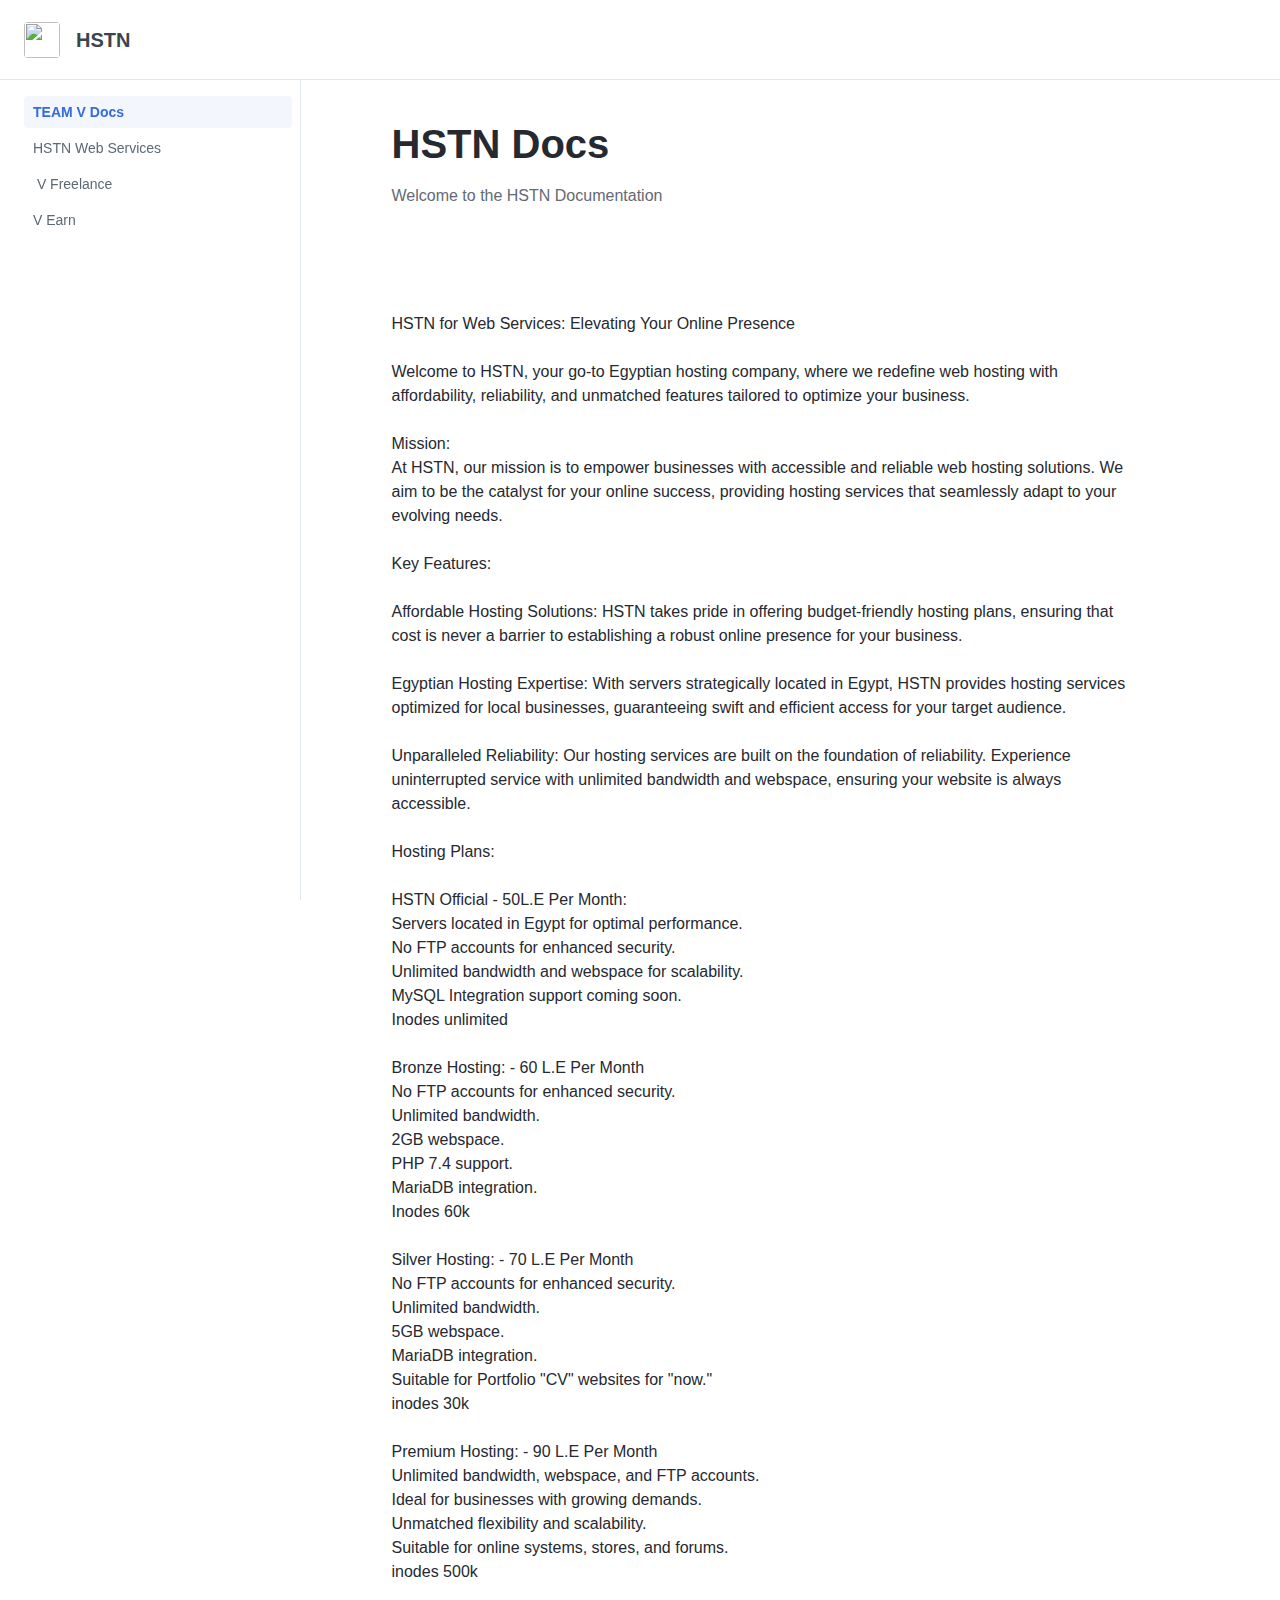
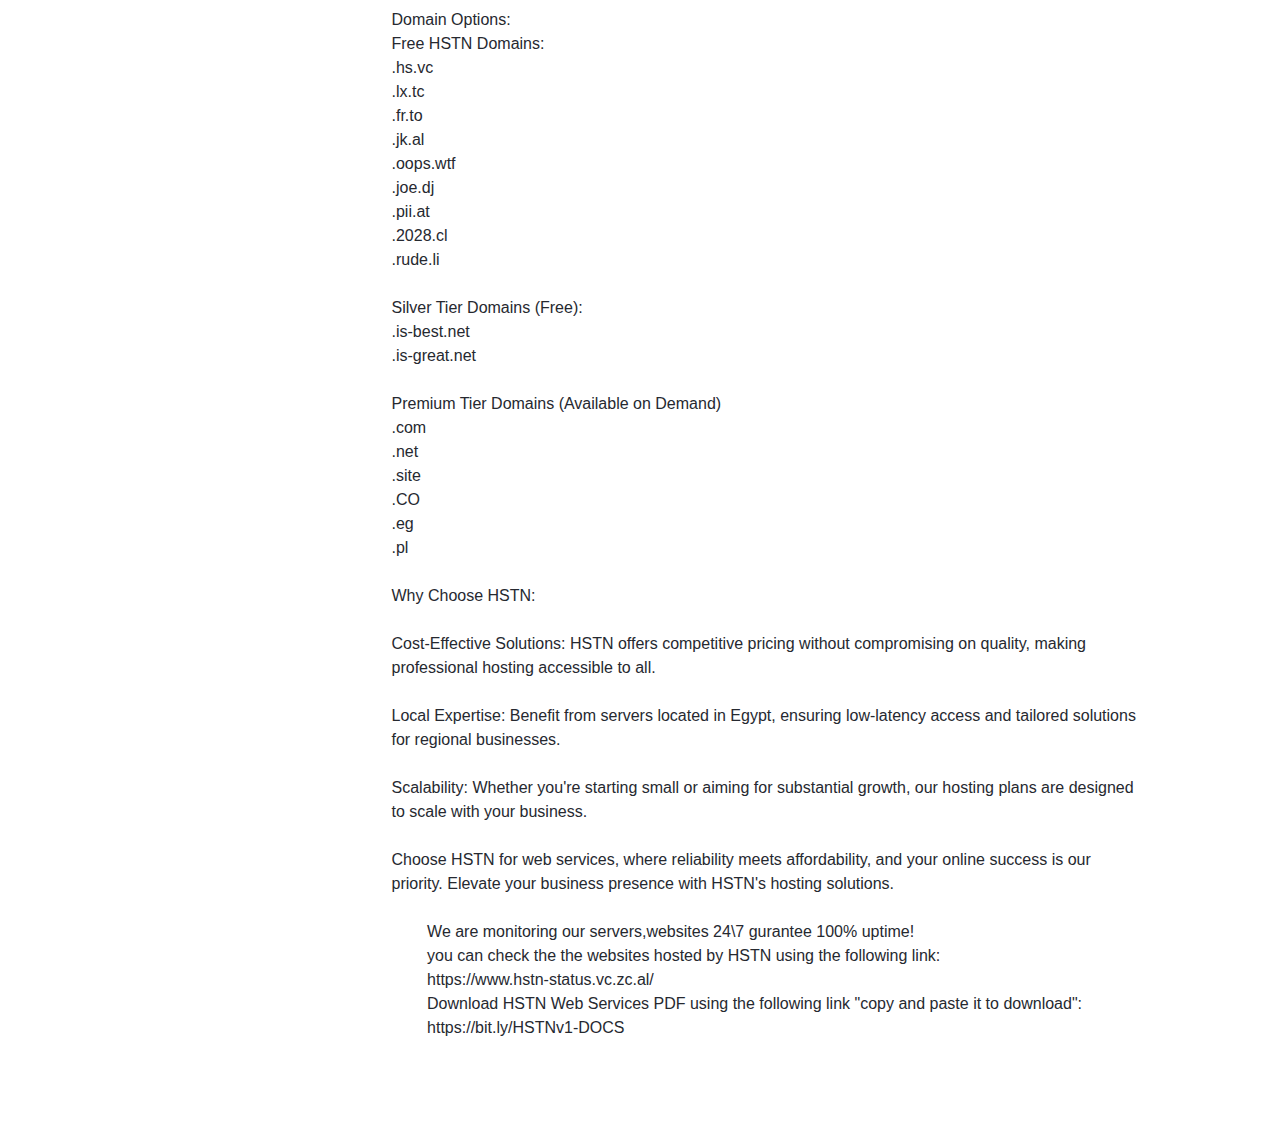
==== commit 4da8a8be: "Update HSTN.html" ====
--- a/HSTN.html
+++ b/HSTN.html
@@ -1112,6 +1112,6 @@
 	you can check the the websites hosted by HSTN using the following link:
 	https://www.hstn-status.vc.zc.al/
 	Download HSTN Web Services PDF using the following link "copy and paste it to download":
-	https://bit.ly/HSTN-DOCS
+	https://bit.ly/HSTNv1-DOCS
     </body>
 </html>
--- a/public/app/public-IGRDNCJR.css
+++ b/public/app/public-IGRDNCJR.css
@@ -0,0 +1,6363 @@
+*,*:before,*:after{box-sizing:border-box}*:focus,*:hover{outline:none}body,h1,h2,h3,h4,p,figure,blockquote,dl,dd{margin:0}a:not([class]){text-decoration-skip-ink:auto}:root,.theme-color-light{--sp-color-black: #000000;--sp-color-white: #ffffff;--sp-color-transparent: transparent;--sp-color-primary-100: #F3FAFB;--sp-color-primary-200: #DCEEF4;--sp-color-primary-300: #89C6DA;--sp-color-primary-400: #4EAAC8;--sp-color-primary-500: #307F98;--sp-color-primary-600: #286A7F;--sp-color-primary-700: #275564;--sp-color-primary-800: #11262D;--sp-color-dark-mode-100: #7A808B;--sp-color-dark-mode-200: #58616E;--sp-color-dark-mode-300: #374151;--sp-color-dark-mode-400: #2D323A;--sp-color-dark-mode-500: #2B2E39;--sp-color-dark-mode-600: #22272E;--sp-color-dark-mode-700: #14171C;--sp-color-dark-mode-800: #0a0c0e;--sp-color-action-bg-danger-default: #d33d3d;--sp-color-action-bg-danger-hover: #cc3131;--sp-color-action-bg-danger-focus: #d33d3d;--sp-color-action-bg-merge-default: #735cff;--sp-color-action-bg-merge-hover: #5f45ff;--sp-color-action-bg-merge-focus: #735cff;--sp-color-action-bg-primary-default: #307F98;--sp-color-action-bg-primary-hover: #286A7F;--sp-color-action-bg-primary-focus: #307F98;--sp-color-action-bg-secondary-default: #ffffff;--sp-color-action-bg-secondary-hover: #f7f7f7;--sp-color-action-bg-secondary-focus: #f7f7f7;--sp-color-action-bg-upgrade-default: #E44F89;--sp-color-action-bg-upgrade-hover: #DB3B79;--sp-color-action-bg-upgrade-focus: #E44F89;--sp-color-action-bg-blank-default: transparent;--sp-color-action-bg-nested-hover: #eaebee;--sp-color-action-border-default: transparent;--sp-color-action-border-secondary-inactive: #f7f7f7;--sp-color-attention-upgrade: #E44F89;--sp-color-icon-ask-gitbook: #4EAAC8;--sp-color-icon-menu-default: #a4a7b0;--sp-color-icon-menu-hover: #656973;--sp-color-icon-menu-active: #4EAAC8;--sp-color-icon-menu-disabled: #c4c6cc;--sp-color-icon-danger-default: #d33d3d;--sp-color-icon-info-default: #89C6DA;--sp-color-icon-diff-added: #008847;--sp-color-icon-diff-deleted: #d33d3d;--sp-color-icon-diff-modified: #4EAAC8;--sp-color-icon-upgrade: #E44F89;--sp-color-text-interactive: #307F98;--sp-color-text-light: #a4a7b0;--sp-color-text-muted: #656973;--sp-color-text-base: #262930;--sp-color-text-inverted: #dedfe3;--sp-color-text-primary: #ffffff;--sp-color-text-secondary: #52555e;--sp-color-text-info: #286A7F;--sp-color-text-danger: #d33d3d;--sp-color-text-merge: #735cff;--sp-color-text-upgrade: #E44F89;--sp-color-text-success: #008847;--sp-color-text-alpha: #B4641A;--sp-color-text-menu-default: #656973;--sp-color-text-menu-hover: #262930;--sp-color-text-menu-active: #307F98;--sp-color-text-menu-disabled: #c4c6cc;--sp-color-text-menu-dark-default: #eaebee;--sp-color-text-menu-dark-hover: #ffffff;--sp-color-text-menu-dark-active: #F3FAFB;--sp-color-text-menu-dark-disabled: #c4c6cc;--sp-color-text-input-placeholder: #a4a7b0;--sp-color-text-stepper-light-default: #a4a7b0;--sp-color-text-stepper-light-active: #4EAAC8;--sp-color-text-stepper-light-error: #d33d3d;--sp-color-text-stepper-dark-default: #a4a7b0;--sp-color-text-stepper-dark-active: #4EAAC8;--sp-color-text-stepper-dark-error: #d33d3d;--sp-color-text-sign-in-terms: #a4a7b0;--sp-color-text-sign-in-subtitle: #656973;--sp-color-bg-base: #ffffff;--sp-color-bg-side: #f7f7f7;--sp-color-bg-card: #ffffff;--sp-color-bg-muted: #f7f7f7;--sp-color-bg-inactive: #f7f7f7;--sp-color-bg-standout-base: #f7f7f7;--sp-color-bg-standout-on-base: #eaebee;--sp-color-bg-standout-side: #eaebee;--sp-color-bg-standout-on-side: #dedfe3;--sp-color-bg-primary: #4EAAC8;--sp-color-bg-secondary: #f7f7f7;--sp-color-bg-info: #DCEEF4;--sp-color-bg-danger: #ffe4e3;--sp-color-bg-merge: #f2f0ff;--sp-color-bg-upgrade: #FFF6FA;--sp-color-bg-success: #dffff0;--sp-color-bg-alpha: #FFDCBC;--sp-color-bg-suggestion-default: #f7f7f7;--sp-color-bg-suggestion-hover: #eaebee;--sp-color-bg-menu-default: #ffffff;--sp-color-bg-menu-hover: #f7f7f7;--sp-color-bg-menu-active: #F3FAFB;--sp-color-bg-menu-dark-default: #2a3142;--sp-color-bg-menu-dark-hover: #353d53;--sp-color-bg-menu-dark-active: #5f677b;--sp-color-bg-keyboard-shortcut-default: #ffffff;--sp-color-bg-keyboard-shortcut-inverted: #262930;--sp-color-join-organizations-card-default: #ffffff;--sp-color-join-organizations-card-hover: #f7f7f7;--sp-color-join-organizations-card-focus: #eaebee;--sp-color-border-base: #eaebee;--sp-color-border-light: #f7f7f7;--sp-color-border-standout: #eaebee;--sp-color-border-table: #dedfe3;--sp-color-border-card: #f7f7f7;--sp-color-border-menu-default: #f7f7f7;--sp-color-border-menu-dark: #353d53;--sp-color-border-keyboard-shortcut-default: #eaebee;--sp-color-border-keyboard-shortcut-inverted: #52555e;--sp-color-button-upgrade-bg-default: #E44F89;--sp-color-button-upgrade-bg-hover: #DB3B79;--sp-color-button-upgrade-bg-focus: #E44F89;--sp-color-button-upgrade-text: #ffffff;--sp-color-button-muted-bg-default: rgba(0, 0, 0, 0);--sp-color-button-muted-bg-hover: #eaebee;--sp-color-button-muted-bg-focus: #eaebee;--sp-color-button-inline-text-default: #262930;--sp-color-button-inline-text-hover: #52555e;--sp-color-button-inline-text-focus: #656973;--sp-color-button-pill-bg-active: #F3FAFB;--sp-color-button-pill-text: #52555e;--sp-color-button-pill-border: #89C6DA;--sp-color-search-group-border-light: #eaebee;--sp-color-search-group-border-dark: #262930;--sp-color-search-group-heading: #656973;--sp-color-search-ai-cta-bg: #F3FAFB;--sp-color-search-ai-cta-text-default: #52555e;--sp-color-search-ai-cta-text-highlight: #262930;--sp-color-search-ai-cta-border: #4EAAC8;--sp-color-search-ai-cta-action-button: #4EAAC8;--sp-color-search-ai-cta-icon: #4EAAC8;--sp-color-search-result-item-regular-bg-light: #f7f7f7;--sp-color-search-result-item-regular-bg-dark: #262930;--sp-color-search-icons-sparkle-search-color-light: #4EAAC8;--sp-color-search-icons-sparkle-search-color-dark: #89C6DA;--sp-color-sidesheet-header-border: #eaebee;--sp-color-sidesheet-avatar-badge-border: #ffffff;--sp-color-sidesheet-avatar-bg: #2a3142;--sp-color-sidesheet-list-item-bg-hover: #f7f7f7;--sp-color-comments-comment-bg-active: #F3FAFB;--sp-color-comments-comment-bg-resolved: #f7f7f7;--sp-color-segmented-control-bg: #f7f7f7;--sp-color-segmented-control-active-segment-bg: #ffffff;--sp-color-segmented-control-active-segment-border: rgba(0, 0, 0, 0);--sp-color-segmented-control-text-hover: #262930;--sp-color-segmented-control-text-disabled: #a4a7b0;--sp-theme-color-primary-100: var(--custom-theme-color-primary-xxlight, #F3FAFB);--sp-theme-color-primary-200: var(--custom-theme-color-primary-xlight, #DCEEF4);--sp-theme-color-primary-300: var(--custom-theme-color-primary-light, #89C6DA);--sp-theme-color-primary-400: var(--custom-theme-color-primary-base, #4EAAC8);--sp-theme-color-primary-500: var(--custom-theme-color-primary-dark, #307F98);--sp-theme-color-primary-600: var(--custom-theme-color-primary-xdark, #286A7F);--sp-theme-color-primary-700: var(--custom-theme-color-primary-xxdark, #275564);--sp-theme-radius-medium: 4px;--sp-theme-radius-large: 6px;--sp-theme-radius-xlarge: 8px;--sp-insights-meters-searches: #4EAAC8;--sp-insights-meters-hits: #b2a5ff;--sp-focus-ring: 0px 0px 0px 1px var(--sp-color-white), 0px 0px 0px 3px var(--sp-color-primary-300);--sp-duration-immediate: 0;--sp-duration-short-1: 50ms;--sp-duration-short-2: .1s;--sp-duration-short-3: .15s;--sp-duration-short-4: .2s;--sp-duration-short-5: .25s;--sp-duration-medium-1: .3s;--sp-duration-medium-2: .35s;--sp-duration-medium-3: .4s;--sp-duration-medium-4: .5s;--sp-duration-medium-5: .6s;--sp-duration-long-1: .7s;--sp-duration-long-2: .8s;--sp-duration-long-3: .9s;--sp-duration-seconds-1: 1s;--sp-duration-seconds-2: 2s;--sp-duration-seconds-3: 3s;--sp-duration-seconds-4: 4s;--sp-duration-seconds-5: 5s;--sp-radius-0: 0;--sp-radius-100: 1px;--sp-radius-200: 3px;--sp-radius-300: 4px;--sp-radius-400: 6px;--sp-radius-500: 8px;--sp-radius-pill: 999px;--sp-radius-circle: 100%;--sp-shadow-base: 0px 1px 2px 0px rgba(0, 0, 0, .15), 0px -1px 1px 0px rgba(0, 0, 0, .05);--sp-shadow-elevated: 0px 8px 14px 3px rgba(31, 41, 51, .08), 0px 2px 2px 0px rgba(0, 0, 0, .07);--sp-shadow-sidebar-main: 0px -22px 24px rgba(51, 61, 85, 1);--sp-shadow-organization-creation-logo-first-layer: 0px 1.66667px 3.33333px rgba(0, 0, 0, .15);--sp-shadow-organization-creation-logo-second-layer: 0px -1.66667px 1.66667px rgba(0, 0, 0, .05);--sp-shadow-segmented-control: 0px 1px 2px 0px rgba(0, 0, 0, .15);--sp-size-100: 12px;--sp-size-200: 18px;--sp-size-250: 20px;--sp-size-300: 24px;--sp-size-350: 28px;--sp-size-400: 32px;--sp-size-500: 48px;--sp-size-600: 64px;--sp-size-700: 80px;--sp-size-icon-100: 12px;--sp-size-icon-200: 16px;--sp-size-icon-300: 18px;--sp-size-icon-400: 20px;--sp-size-icon-500: 24px;--sp-size-icon-600: 28px;--sp-size-icon-700: 32px;--sp-size-button-100: 20px;--sp-size-button-200: 24px;--sp-size-button-300: 32px;--sp-size-button-400: 40px;--sp-size-button-500: 48px;--sp-spacing-0: 0px;--sp-spacing-50: 2px;--sp-spacing-100: 4px;--sp-spacing-150: 6px;--sp-spacing-200: 8px;--sp-spacing-250: 10px;--sp-spacing-300: 12px;--sp-spacing-400: 16px;--sp-spacing-450: 18px;--sp-spacing-500: 20px;--sp-spacing-600: 24px;--sp-spacing-650: 32px;--sp-spacing-700: 40px;--sp-spacing-750: 50px;--sp-spacing-800: 60px;--sp-spacing-900: 80px;--sp-typography-page-title-font: 700 2.5rem/1.2 gitbook-content-font, -apple-system, BlinkMacSystemFont, "Segoe UI", Helvetica, Arial, sans-serif;--sp-typography-page-title-font-family: gitbook-content-font, -apple-system, BlinkMacSystemFont, "Segoe UI", Helvetica, Arial, sans-serif;--sp-typography-page-title-font-size: 2.5rem;--sp-typography-page-title-font-weight: 700;--sp-typography-page-title-line-height: 1.2;--sp-typography-page-title-letter-spacing: -.03em;--sp-typography-page-subtitle-font: 500 1.25rem/1.4 gitbook-content-font, -apple-system, BlinkMacSystemFont, "Segoe UI", Helvetica, Arial, sans-serif;--sp-typography-page-subtitle-font-family: gitbook-content-font, -apple-system, BlinkMacSystemFont, "Segoe UI", Helvetica, Arial, sans-serif;--sp-typography-page-subtitle-font-size: 1.25rem;--sp-typography-page-subtitle-font-weight: 500;--sp-typography-page-subtitle-line-height: 1.4;--sp-typography-page-subtitle-letter-spacing: -.02em;--sp-typography-content-heading-large-font: 500 2rem/1.25 gitbook-content-font, -apple-system, BlinkMacSystemFont, "Segoe UI", Helvetica, Arial, sans-serif;--sp-typography-content-heading-large-font-family: gitbook-content-font, -apple-system, BlinkMacSystemFont, "Segoe UI", Helvetica, Arial, sans-serif;--sp-typography-content-heading-large-font-size: 2rem;--sp-typography-content-heading-large-font-weight: 500;--sp-typography-content-heading-large-line-height: 1.25;--sp-typography-content-heading-large-letter-spacing: -.02em;--sp-typography-content-heading-medium-font: 500 1.5rem/1.33333333333 gitbook-content-font, -apple-system, BlinkMacSystemFont, "Segoe UI", Helvetica, Arial, sans-serif;--sp-typography-content-heading-medium-font-family: gitbook-content-font, -apple-system, BlinkMacSystemFont, "Segoe UI", Helvetica, Arial, sans-serif;--sp-typography-content-heading-medium-font-size: 1.5rem;--sp-typography-content-heading-medium-font-weight: 500;--sp-typography-content-heading-medium-line-height: 1.33333333333;--sp-typography-content-heading-medium-letter-spacing: -.01em;--sp-typography-content-heading-small-font: 500 1.25rem/1.4 gitbook-content-font, -apple-system, BlinkMacSystemFont, "Segoe UI", Helvetica, Arial, sans-serif;--sp-typography-content-heading-small-font-family: gitbook-content-font, -apple-system, BlinkMacSystemFont, "Segoe UI", Helvetica, Arial, sans-serif;--sp-typography-content-heading-small-font-size: 1.25rem;--sp-typography-content-heading-small-font-weight: 500;--sp-typography-content-heading-small-line-height: 1.4;--sp-typography-content-heading-small-letter-spacing: 0;--sp-typography-content-paragraph-font: 400 1rem/1.5 gitbook-content-font, -apple-system, BlinkMacSystemFont, "Segoe UI", Helvetica, Arial, sans-serif;--sp-typography-content-paragraph-font-family: gitbook-content-font, -apple-system, BlinkMacSystemFont, "Segoe UI", Helvetica, Arial, sans-serif;--sp-typography-content-paragraph-font-size: 1rem;--sp-typography-content-paragraph-font-weight: 400;--sp-typography-content-paragraph-line-height: 1.5;--sp-typography-content-paragraph-letter-spacing: 0;--sp-typography-content-mono-font: 400 1rem/1.5 gitbook-code-font, Menlo, monospace;--sp-typography-content-mono-font-family: gitbook-code-font, Menlo, monospace;--sp-typography-content-mono-font-size: 1rem;--sp-typography-content-mono-font-weight: 400;--sp-typography-content-mono-line-height: 1.5;--sp-typography-content-mono-letter-spacing: 0;--sp-typography-ui-heading-large-font: 500 1.5rem/1.5 gitbook-content-font, -apple-system, BlinkMacSystemFont, "Segoe UI", Helvetica, Arial, sans-serif;--sp-typography-ui-heading-large-font-family: gitbook-content-font, -apple-system, BlinkMacSystemFont, "Segoe UI", Helvetica, Arial, sans-serif;--sp-typography-ui-heading-large-font-size: 1.5rem;--sp-typography-ui-heading-large-font-weight: 500;--sp-typography-ui-heading-large-line-height: 1.5;--sp-typography-ui-heading-large-letter-spacing: -.01em;--sp-typography-ui-heading-medium-font: 500 1rem/1.375 gitbook-content-font, -apple-system, BlinkMacSystemFont, "Segoe UI", Helvetica, Arial, sans-serif;--sp-typography-ui-heading-medium-font-family: gitbook-content-font, -apple-system, BlinkMacSystemFont, "Segoe UI", Helvetica, Arial, sans-serif;--sp-typography-ui-heading-medium-font-size: 1rem;--sp-typography-ui-heading-medium-font-weight: 500;--sp-typography-ui-heading-medium-line-height: 1.375;--sp-typography-ui-heading-medium-letter-spacing: 0;--sp-typography-ui-base-font: 400 .875rem/1.42857142857 gitbook-content-font, -apple-system, BlinkMacSystemFont, "Segoe UI", Helvetica, Arial, sans-serif;--sp-typography-ui-base-font-family: gitbook-content-font, -apple-system, BlinkMacSystemFont, "Segoe UI", Helvetica, Arial, sans-serif;--sp-typography-ui-base-font-size: .875rem;--sp-typography-ui-base-font-weight: 400;--sp-typography-ui-base-line-height: 1.42857142857;--sp-typography-ui-base-letter-spacing: 0;--sp-typography-ui-standout-font: 500 .875rem/1.42857142857 gitbook-content-font, -apple-system, BlinkMacSystemFont, "Segoe UI", Helvetica, Arial, sans-serif;--sp-typography-ui-standout-font-family: gitbook-content-font, -apple-system, BlinkMacSystemFont, "Segoe UI", Helvetica, Arial, sans-serif;--sp-typography-ui-standout-font-size: .875rem;--sp-typography-ui-standout-font-weight: 500;--sp-typography-ui-standout-line-height: 1.42857142857;--sp-typography-ui-standout-letter-spacing: 0;--sp-typography-ui-action-font: 400 .875rem/1.42857142857 gitbook-content-font, -apple-system, BlinkMacSystemFont, "Segoe UI", Helvetica, Arial, sans-serif;--sp-typography-ui-action-font-family: gitbook-content-font, -apple-system, BlinkMacSystemFont, "Segoe UI", Helvetica, Arial, sans-serif;--sp-typography-ui-action-font-size: .875rem;--sp-typography-ui-action-font-weight: 400;--sp-typography-ui-action-line-height: 1.42857142857;--sp-typography-ui-action-letter-spacing: 0;--sp-typography-ui-small-font: 500 .75rem/1.33333333333 gitbook-content-font, -apple-system, BlinkMacSystemFont, "Segoe UI", Helvetica, Arial, sans-serif;--sp-typography-ui-small-font-family: gitbook-content-font, -apple-system, BlinkMacSystemFont, "Segoe UI", Helvetica, Arial, sans-serif;--sp-typography-ui-small-font-size: .75rem;--sp-typography-ui-small-font-weight: 500;--sp-typography-ui-small-line-height: 1.33333333333;--sp-typography-ui-small-letter-spacing: .01em;--sp-typography-ui-emphasize-font-weight: 700;--sp-typography-stepper-label-font-small: 500 .875rem/1.33333333333 gitbook-content-font, -apple-system, BlinkMacSystemFont, "Segoe UI", Helvetica, Arial, sans-serif;--sp-typography-stepper-label-font-medium: 500 1rem/1.33333333333 gitbook-content-font, -apple-system, BlinkMacSystemFont, "Segoe UI", Helvetica, Arial, sans-serif}.theme-color-dark{--sp-color-action-bg-danger-default: #ff918f;--sp-color-action-bg-danger-hover: #ffcccb;--sp-color-action-bg-danger-focus: #ffcccb;--sp-color-action-bg-merge-default: #b2a5ff;--sp-color-action-bg-merge-hover: #dad4ff;--sp-color-action-bg-merge-focus: #dad4ff;--sp-color-action-bg-primary-default: #89C6DA;--sp-color-action-bg-primary-hover: #DCEEF4;--sp-color-action-bg-primary-focus: #DCEEF4;--sp-color-action-bg-secondary-default: #22272E;--sp-color-action-bg-secondary-hover: #2B2E39;--sp-color-action-bg-secondary-focus: #22272E;--sp-color-action-bg-upgrade-default: #EF96B8;--sp-color-action-bg-upgrade-hover: #FBE8F0;--sp-color-action-bg-upgrade-focus: #FBE8F0;--sp-color-action-bg-nested-hover: #2D323A;--sp-color-action-border-secondary-inactive: #2D323A;--sp-color-icon-ask-gitbook: #89C6DA;--sp-color-icon-upgrade: #FBE8F0;--sp-color-text-muted: #dedfe3;--sp-color-text-base: #ffffff;--sp-color-text-inverted: #52555e;--sp-color-text-secondary: #ffffff;--sp-color-text-info: #11262D;--sp-color-text-danger: #ffe4e3;--sp-color-text-merge: #f2f0ff;--sp-color-text-upgrade: #FBE8F0;--sp-color-text-success: #91eabf;--sp-color-text-alpha: #5B330D;--sp-color-text-sign-in-subtitle: #ffffff;--sp-color-bg-base: #14171C;--sp-color-bg-side: #22272E;--sp-color-bg-card: #262930;--sp-color-bg-muted: #0a0c0e;--sp-color-bg-inactive: #22272E;--sp-color-bg-standout-base: #2B2E39;--sp-color-bg-standout-on-base: #374151;--sp-color-bg-standout-side: #2B2E39;--sp-color-bg-standout-on-side: #374151;--sp-color-bg-primary: #275564;--sp-color-bg-secondary: #262930;--sp-color-bg-info: #89C6DA;--sp-color-bg-danger: #9a1616;--sp-color-bg-merge: #5846ce;--sp-color-bg-upgrade: #6F0F34;--sp-color-bg-success: #0c693d;--sp-color-bg-alpha: #FFDCBC;--sp-color-bg-suggestion-default: #262930;--sp-color-bg-suggestion-hover: #52555e;--sp-color-bg-keyboard-shortcut-default: #262930;--sp-color-bg-keyboard-shortcut-inverted: #ffffff;--sp-color-join-organizations-card-default: #22272E;--sp-color-join-organizations-card-hover: #2B2E39;--sp-color-join-organizations-card-focus: #2D323A;--sp-color-border-base: #2D323A;--sp-color-border-light: #7A808B;--sp-color-border-standout: #52555e;--sp-color-border-table: #262930;--sp-color-border-card: #262930;--sp-color-border-keyboard-shortcut-default: #52555e;--sp-color-border-keyboard-shortcut-inverted: #eaebee;--sp-color-button-upgrade-bg-default: #DB3B79;--sp-color-button-upgrade-bg-hover: #C62C68;--sp-color-button-upgrade-bg-focus: #DB3B79;--sp-color-button-muted-bg-hover: #262930;--sp-color-button-muted-bg-focus: #262930;--sp-color-button-inline-text-default: #ffffff;--sp-color-button-inline-text-hover: #f7f7f7;--sp-color-button-inline-text-focus: #eaebee;--sp-color-button-pill-bg-active: #22272E;--sp-color-button-pill-text: #dedfe3;--sp-color-search-group-heading: #a4a7b0;--sp-color-search-ai-cta-bg: #2a3142;--sp-color-search-ai-cta-border: #89C6DA;--sp-color-search-ai-cta-action-button: #89C6DA;--sp-color-search-ai-cta-icon: #89C6DA;--sp-color-sidesheet-header-border: #374151;--sp-color-sidesheet-avatar-badge-border: #22272E;--sp-color-sidesheet-avatar-bg: #262930;--sp-color-sidesheet-list-item-bg-hover: #22272E;--sp-color-comments-comment-bg-active: #22272E;--sp-color-comments-comment-bg-resolved: #14171C;--sp-color-segmented-control-bg: #2D323A;--sp-color-segmented-control-active-segment-bg: #22272E;--sp-color-segmented-control-active-segment-border: #374151;--sp-color-segmented-control-text-hover: #f7f7f7;--sp-color-segmented-control-text-disabled: #52555e;--sp-focus-ring: 0 0 0 1px var(--sp-color-dark-mode-500), 0px 0px 0px 3px var(--sp-color-primary-300);--sp-shadow-base: 0px 1px 2px 0px rgba(0, 0, 0, .62);--sp-shadow-elevated: 0px 8px 14px 3px rgba(16, 17, 17, .32), 0px 2px 2px 0px rgba(0, 0, 0, .37);--sp-shadow-sidebar-main: 0px -22px 24px rgba(24, 28, 31, 1)}@media (prefers-color-scheme: dark){:root{--sp-color-action-bg-danger-default: #ff918f;--sp-color-action-bg-danger-hover: #ffcccb;--sp-color-action-bg-danger-focus: #ffcccb;--sp-color-action-bg-merge-default: #b2a5ff;--sp-color-action-bg-merge-hover: #dad4ff;--sp-color-action-bg-merge-focus: #dad4ff;--sp-color-action-bg-primary-default: #89C6DA;--sp-color-action-bg-primary-hover: #DCEEF4;--sp-color-action-bg-primary-focus: #DCEEF4;--sp-color-action-bg-secondary-default: #22272E;--sp-color-action-bg-secondary-hover: #2B2E39;--sp-color-action-bg-secondary-focus: #22272E;--sp-color-action-bg-upgrade-default: #EF96B8;--sp-color-action-bg-upgrade-hover: #FBE8F0;--sp-color-action-bg-upgrade-focus: #FBE8F0;--sp-color-action-bg-nested-hover: #2D323A;--sp-color-action-border-secondary-inactive: #2D323A;--sp-color-icon-ask-gitbook: #89C6DA;--sp-color-icon-upgrade: #FBE8F0;--sp-color-text-muted: #dedfe3;--sp-color-text-base: #ffffff;--sp-color-text-inverted: #52555e;--sp-color-text-secondary: #ffffff;--sp-color-text-info: #11262D;--sp-color-text-danger: #ffe4e3;--sp-color-text-merge: #f2f0ff;--sp-color-text-upgrade: #FBE8F0;--sp-color-text-success: #91eabf;--sp-color-text-alpha: #5B330D;--sp-color-text-sign-in-subtitle: #ffffff;--sp-color-bg-base: #14171C;--sp-color-bg-side: #22272E;--sp-color-bg-card: #262930;--sp-color-bg-muted: #0a0c0e;--sp-color-bg-inactive: #22272E;--sp-color-bg-standout-base: #2B2E39;--sp-color-bg-standout-on-base: #374151;--sp-color-bg-standout-side: #2B2E39;--sp-color-bg-standout-on-side: #374151;--sp-color-bg-primary: #275564;--sp-color-bg-secondary: #262930;--sp-color-bg-info: #89C6DA;--sp-color-bg-danger: #9a1616;--sp-color-bg-merge: #5846ce;--sp-color-bg-upgrade: #6F0F34;--sp-color-bg-success: #0c693d;--sp-color-bg-alpha: #FFDCBC;--sp-color-bg-suggestion-default: #262930;--sp-color-bg-suggestion-hover: #52555e;--sp-color-bg-keyboard-shortcut-default: #262930;--sp-color-bg-keyboard-shortcut-inverted: #ffffff;--sp-color-join-organizations-card-default: #22272E;--sp-color-join-organizations-card-hover: #2B2E39;--sp-color-join-organizations-card-focus: #2D323A;--sp-color-border-base: #2D323A;--sp-color-border-light: #7A808B;--sp-color-border-standout: #52555e;--sp-color-border-table: #262930;--sp-color-border-card: #262930;--sp-color-border-keyboard-shortcut-default: #52555e;--sp-color-border-keyboard-shortcut-inverted: #eaebee;--sp-color-button-upgrade-bg-default: #DB3B79;--sp-color-button-upgrade-bg-hover: #C62C68;--sp-color-button-upgrade-bg-focus: #DB3B79;--sp-color-button-muted-bg-hover: #262930;--sp-color-button-muted-bg-focus: #262930;--sp-color-button-inline-text-default: #ffffff;--sp-color-button-inline-text-hover: #f7f7f7;--sp-color-button-inline-text-focus: #eaebee;--sp-color-button-pill-bg-active: #22272E;--sp-color-button-pill-text: #dedfe3;--sp-color-search-group-heading: #a4a7b0;--sp-color-search-ai-cta-bg: #2a3142;--sp-color-search-ai-cta-border: #89C6DA;--sp-color-search-ai-cta-action-button: #89C6DA;--sp-color-search-ai-cta-icon: #89C6DA;--sp-color-sidesheet-header-border: #374151;--sp-color-sidesheet-avatar-badge-border: #22272E;--sp-color-sidesheet-avatar-bg: #262930;--sp-color-sidesheet-list-item-bg-hover: #22272E;--sp-color-comments-comment-bg-active: #22272E;--sp-color-comments-comment-bg-resolved: #14171C;--sp-color-segmented-control-bg: #2D323A;--sp-color-segmented-control-active-segment-bg: #22272E;--sp-color-segmented-control-active-segment-border: #374151;--sp-color-segmented-control-text-hover: #f7f7f7;--sp-color-segmented-control-text-disabled: #52555e;--sp-focus-ring: 0 0 0 1px var(--sp-color-dark-mode-500), 0px 0px 0px 3px var(--sp-color-primary-300);--sp-shadow-base: 0px 1px 2px 0px rgba(0, 0, 0, .62);--sp-shadow-elevated: 0px 8px 14px 3px rgba(16, 17, 17, .32), 0px 2px 2px 0px rgba(0, 0, 0, .37);--sp-shadow-sidebar-main: 0px -22px 24px rgba(24, 28, 31, 1)}}.theme-radius-straight{--sp-theme-radius-medium: 0;--sp-theme-radius-large: 1px;--sp-theme-radius-xlarge: 3px}.theme-font-variable{--sp-typography-content-paragraph-font-weight: 360;--sp-typography-ui-base-font: 360 .875rem/1.42857142857 gitbook-content-font, -apple-system, BlinkMacSystemFont, "Segoe UI", Helvetica, Arial, sans-serif;--sp-typography-ui-base-font-weight: 360;--sp-typography-ui-action-font: 440 .875rem/1.42857142857 gitbook-content-font, -apple-system, BlinkMacSystemFont, "Segoe UI", Helvetica, Arial, sans-serif;--sp-typography-ui-action-font-weight: 440;--sp-typography-ui-small-font: 440 .75rem/1.33333333333 gitbook-content-font, -apple-system, BlinkMacSystemFont, "Segoe UI", Helvetica, Arial, sans-serif;--sp-typography-ui-small-font-weight: 440}:root{--color-primary-xxxlight: var(--color-teal-xxxlight);--color-primary-xxlight: var(--color-teal-xxlight);--color-primary-xlight: var(--color-teal-xlight);--color-primary-light: var(--color-teal-light);--color-primary-base: var(--color-teal-base);--color-primary-dark: var(--color-teal-dark);--color-primary-xdark: var(--color-teal-xdark);--color-primary-xxdark: var(--color-teal-xxdark);--color-teal-xxxlight: #f3fafb;--color-teal-xxlight: #dceef4;--color-teal-xlight: #89c6da;--color-teal-light: #4eaac8;--color-teal-base: #307f98;--color-teal-dark: #286a7f;--color-teal-xdark: #275564;--color-teal-xxdark: #11262d;--color-violet-xlight: #dad4ff;--color-violet-light: #b2a5ff;--color-violet-base: #735cff;--color-violet-dark: #5f45ff;--color-violet-xdark: #442fc8;--color-scarlet-xlight: #ffcccb;--color-scarlet-light: #ff918f;--color-scarlet-base: #d33d3d;--color-scarlet-dark: #cc3131;--color-scarlet-xdark: #b41a1a;--color-fuchsia-xlight: #fbe8f0;--color-fuchsia-light: #ef96b8;--color-fuchsia-base: #e44f89;--color-fuchsia-dark: #db3b79;--color-fuchsia-xdark: #c62c68;--color-orange-xlight: #fdc389;--color-orange-light: #ed9f51;--color-orange-base: #b95e04;--color-orange-dark: #914b05;--color-orange-xdark: #683c11;--color-green-xxlight: #dffff0;--color-green-xlight: #91eabf;--color-green-light: #4dde98;--color-green-base: #008847;--color-green-dark: #0c693d;--color-green-xdark: #0b4f2f;--color-white: #ffffff;--color-black: #242a31;--color-backdrop-bg: rgba(27, 30, 33, .77);--color-backdrop-bg-light: rgba(0, 0, 0, .05);--color-backdrop-bg-transparent: rgba(0, 0, 0, 0);--color-backdrop-dark-bg: rgba(0, 0, 0, .6);--color-backdrop-dark-bg-light: rgba(0, 0, 0, .1);--color-backdrop-dark-bg-transparent: rgba(0, 0, 0, 0);--color-light-mode-sidebar-base: #333d55;--color-light-mode-sidebar-dark: #283143;--color-dark-mode-grey-scale-xxlight: #374151;--color-dark-mode-grey-scale-xlight: #2d323a;--color-dark-mode-grey-scale-light: #2b2e39;--color-dark-mode-grey-scale-base: #22272e;--color-dark-mode-grey-scale-dark: #181c1f;--color-dark-mode-grey-scale-xdark: #14171c;--color-light-mode-grey-scale-xxlight: #f5f7f9;--color-light-mode-grey-scale-xlight: #eceff1;--color-light-mode-grey-scale-light: #e3e8ed;--color-light-mode-grey-scale-base: #d3dce4;--color-light-mode-grey-scale-dark: #cccfd4;--color-light-mode-grey-scale-xdark: #454545;--color-light-mode-text-xlight: #8899a8;--color-light-mode-text-light: #5c6975;--color-light-mode-text-base: #3b454e;--color-light-mode-text-dark: #050505;--color-dark-mode-text-xdark: #a2a9b9;--color-dark-mode-text-dark: #cccfd4;--color-dark-mode-text-base: #eaf2f7;--color-dark-mode-text-light: #ffffff;--size-xxs: 18px;--size-xs: 24px;--size-s: 32px;--size-m: 48px;--size-l: 64px;--size-xl: 80px;--icon-xxs: 12px;--icon-xs: 16px;--icon-s: 18px;--icon-m: 18px;--icon-l: 20px;--icon-xl: 24px;--icon-xxl: 28px;--button-xs: 20px;--button-s: 24px;--button-m: 32px;--button-l: 36px;--button-xl: 48px;--button-padding-s: 8px;--button-padding-m: 12px;--button-padding-l: 16px;--opacity-visible: 1;--opacity-translucent: .5;--opacity-hidden: 0;--z-index-promote: 99;--z-index-overlay: 100;--z-index-sidesheet: 100;--z-index-popover: 100;--z-index-modal: 100;--z-index-toast: 200;--z-index-dragged-item: 300;--spacing-none: 0;--spacing-xs: 4px;--spacing-s: 8px;--spacing-m: 16px;--spacing-l: 24px;--spacing-xl: 40px;--spacing-xxl: 80px;--font-weight-regular: 400;--font-weight-medium: 500;--font-weight-semibold: 600;--font-weight-bold: 700;--theme-color-primary-xxlight: var( --custom-theme-color-primary-xxlight, var(--color-primary-xxlight) );--theme-color-primary-xlight: var( --custom-theme-color-primary-xlight, var(--color-primary-xlight) );--theme-color-primary-light: var( --custom-theme-color-primary-light, var(--color-primary-light) );--theme-color-primary-base: var(--custom-theme-color-primary-base, var(--color-primary-base));--theme-color-primary-dark: var(--custom-theme-color-primary-dark, var(--color-primary-dark));--theme-color-primary-xdark: var( --custom-theme-color-primary-xdark, var(--color-primary-xdark) );--theme-color-primary-xxdark: var( --custom-theme-color-primary-xxdark, var(--color-primary-xxdark) )}:root{--focusring-color: var(--theme-color-primary-dark);--focusring-offset-color: var(--theme-color-primary-base)}.theme-color-dark{--focusring-color: var(--color-light-mode-grey-scale-xxlight);--focusring-offset-color: var(--color-white)}:root{--color-primary-main: var(--theme-color-primary-base);--color-primary-mid: var(--theme-color-primary-xlight);--color-primary-muted: var(--theme-color-primary-xxlight);--color-primary-hover: var(--theme-color-primary-dark);--color-primary-standout: var(--theme-color-primary-xdark);--color-primary-text-inside: var(--color-white);--color-secondary-main: var(--color-white);--color-secondary-muted: var(--color-light-mode-grey-scale-xlight);--color-secondary-hover: var(--color-light-mode-grey-scale-xlight);--color-secondary-standout: var(--color-light-mode-grey-scale-light);--color-secondary-text-inside: var(--color-light-mode-grey-scale-xdark);--color-standout-main: var(--theme-color-primary-base);--color-standout-standout: var(--theme-color-primary-dark);--color-standout-text-inside: var(--color-white);--color-backdrop-transparent: var(--color-backdrop-bg-transparent);--color-backdrop-background: var(--color-backdrop-bg);--color-backdrop-background-light: var(--color-backdrop-bg-light);--color-info-main: var(--color-primary-base);--color-info-muted: var(--color-primary-xxlight);--color-info-hover: var(--color-primary-dark);--color-info-standout: var(--color-primary-xdark);--color-info-text-inside: var(--color-white);--color-success-main: var(--color-green-base);--color-success-muted: var(--color-green-xxlight);--color-success-standout: var(--color-green-dark);--color-success-text-inside: var(--color-white);--color-warning-main: var(--color-orange-base);--color-warning-muted: var(--color-orange-xlight);--color-warning-standout: var(--color-orange-dark);--color-warning-text-inside: var(--color-white);--color-danger-main: var(--color-scarlet-base);--color-danger-muted: var(--color-scarlet-xlight);--color-danger-hover: var(--color-scarlet-dark);--color-danger-standout: var(--color-scarlet-xdark);--color-danger-text-inside: var(--color-white);--color-merge-main: var(--color-violet-base);--color-merge-muted: var(--color-violet-xlight);--color-merge-hover: var(--color-violet-dark);--color-merge-standout: var(--color-violet-xdark);--color-merge-text-inside: var(--color-white);--color-upgrade-main: var(--color-fuchsia-base);--color-upgrade-muted: var(--color-fuchsia-xlight);--color-upgrade-hover: var(--color-fuchsia-dark);--color-upgrade-standout: var(--color-fuchsia-xdark);--color-upgrade-text-inside: var(--color-white);--color-item-hover: var(--color-light-mode-grey-scale-xxlight)}.theme-color-dark{--color-primary-main: var(--theme-color-primary-base);--color-primary-mid: var(--theme-color-primary-xdark);--color-primary-muted: var(--color-black);--color-primary-hover: var(--theme-color-primary-base);--color-primary-standout: var(--theme-color-primary-dark);--color-primary-text-inside: var(--theme-color-primary-xxdark);--color-secondary-main: var(--color-dark-mode-grey-scale-xlight);--color-secondary-muted: var(--color-dark-mode-grey-scale-dark);--color-secondary-hover: var(--color-dark-mode-grey-scale-xxlight);--color-secondary-standout: var(--color-dark-mode-grey-scale-xxlight);--color-secondary-text-inside: var(--color-white);--color-standout-main: var(--color-white);--color-standout-standout: var(--color-light-mode-grey-scale-xxlight);--color-standout-text-inside: var(--theme-color-primary-base);--color-backdrop-background: var(--color-backdrop-dark-bg);--color-backdrop-background-light: var(--color-backdrop-dark-bg-light);--color-info-main: var(--color-primary-light);--color-info-hover: var(--color-primary-light);--color-success-muted: var(--color-green-xdark);--color-success-standout: var(--color-green-light);--color-warning-muted: var(--color-orange-xdark);--color-warning-standout: var(--color-orange-light);--color-danger-main: var(--color-scarlet-light);--color-danger-hover: var(--color-scarlet-base);--color-item-hover: var(--color-dark-mode-grey-scale-light)}:root{--color-background-main: var(--color-white);--color-background-mid: var(--color-light-mode-grey-scale-xxlight);--color-background-muted: var(--color-light-mode-grey-scale-xxlight);--color-background-standout: var(--color-light-mode-grey-scale-xlight);--color-background-inverted: var(--color-dark-mode-grey-scale-dark)}.theme-color-dark{--color-background-main: var(--color-dark-mode-grey-scale-dark);--color-background-mid: var(--color-dark-mode-grey-scale-xdark);--color-background-muted: var(--color-dark-mode-grey-scale-base);--color-background-standout: var(--color-dark-mode-grey-scale-light);--color-background-inverted: var(--color-white)}:root{--color-border-main: var(--color-light-mode-grey-scale-base);--color-border-mid: var(--color-light-mode-grey-scale-light);--color-border-muted: var(--color-light-mode-grey-scale-xxlight)}.theme-color-dark{--color-border-main: var(--color-dark-mode-grey-scale-xxlight);--color-border-mid: var(--color-dark-mode-grey-scale-light);--color-border-muted: var(--color-black)}:root{--color-text-main: var(--color-light-mode-text-base);--color-text-mid: var(--color-light-mode-text-light);--color-text-muted: var(--color-light-mode-text-xlight);--color-text-primary: var(--theme-color-primary-base);--color-text-primary-muted: var(--theme-color-primary-xxlight);--color-text-primary-mid: var(--theme-color-primary-xlight);--color-text-primary-standout: var(--theme-color-primary-xdark);--color-text-primary-text-inside: var(--color-white);--color-text-standout-main: var(--theme-color-primary-base);--color-text-inverted: var(--color-dark-mode-text-base);--color-text-standout: var(--color-light-mode-text-dark)}.theme-color-dark{--color-text-main: var(--color-dark-mode-text-base);--color-text-mid: var(--color-dark-mode-text-dark);--color-text-muted: var(--color-dark-mode-text-xdark);--color-text-primary: var(--theme-color-primary-light);--color-text-primary-muted: var( --color-black );--color-text-primary-mid: var(--theme-color-primary-xdark);--color-text-primary-standout: var(--theme-color-primary-dark);--color-text-primary-text-inside: var(--theme-color-primary-xxdark);--color-text-standout-main: var(--color-white);--color-text-inverted: var(--color-light-mode-text-base);--color-text-standout: var(--color-dark-mode-text-light)}:root{--shadow-pop: 0 4px 10px 0 rgba(0, 0, 0, .05)}.theme-color-dark{--shadow-pop: 0 4px 10px 0 rgba(0, 0, 0, .99)}:root{--color-gradient-primary-hover: var(--theme-color-primary-dark), var(--theme-color-primary-xdark);--color-gradient-secondary-hover: var(--color-light-mode-grey-scale-xlight), var(--color-light-mode-grey-scale-light);--color-gradient-merge-hover: var(--color-merge-hover), var(--color-merge-standout);--color-gradient-danger-hover: var(--color-scarlet-dark), var(--color-scarlet-xdark)}.theme-color-dark{--color-gradient-primary-hover: var(--theme-color-primary-base), var(--theme-color-primary-dark);--color-gradient-secondary-hover: var(--color-dark-mode-grey-scale-xxlight), var(--color-dark-mode-grey-scale-xxlight);--color-gradient-danger-hover: var(--color-scarlet-base), var(--color-scarlet-xdark)}:root{--public-content-desktop-header-height: 80px;--public-content-mobile-header-height: 64px;--public-content-container-max-width: 1900px;--block-wrapper-max-width: 750px;--page-wrapper-max-width: 1200px;--app-max-width: 1440px;--content-max-width: 980px;--content-min-horizontal-spacing: 60px;--sidebar-expanded-width: 260px;--signin-flows-content-width: 420px;--sidebar-header-height: 113px;--sidebar-header-compact-height: 210px;--app-header-height: calc(var(--size-l) + 1px);--app-toolbar-height: calc(var(--size-s) + calc(var(--spacing-s) * 2) + 1px);--toc-desktop-width: 300px;--toc-hover-area-width: 48px}body.dragging [data-hide-on-drag]{transition:opacity var(--sp-duration-short-4);opacity:0}:root{--theme-overlay-background: var(--color-background-main)}.theme-color-dark{--theme-overlay-background: var(--color-background-main)}.theme-font-variable [data-nudge-icon]{margin-top:-.1rem}
+/*# sourceMappingURL=https://app.gitbook.com/public/app/public-IGRDNCJR.css.map */
+/* Typographical styles */
+
+.base_qcuoW,
+.uiBase_eGiAK {
+    font: var(--sp-typography-ui-base-font);
+    letter-spacing: var(--sp-typography-ui-base-letter-spacing);
+}
+
+.uiHeadingLarge_TNEyV {
+    font: var(--sp-typography-ui-heading-large-font);
+    letter-spacing: var(--sp-typography-ui-heading-large-letter-spacing);
+}
+
+.uiHeadingMedium_KefKX {
+    font: var(--sp-typography-ui-heading-medium-font);
+    letter-spacing: var(--sp-typography-ui-heading-medium-letter-spacing);
+}
+
+.uiAction_bZmXH {
+    font: var(--sp-typography-ui-action-font);
+    letter-spacing: var(--sp-typography-ui-action-letter-spacing);
+}
+
+.uiSmall_BjkNA {
+    font: var(--sp-typography-ui-small-font);
+    letter-spacing: var(--sp-typography-ui-small-letter-spacing);
+}
+
+.uiStandout_fNFZw {
+    font: var(--sp-typography-ui-standout-font);
+    letter-spacing: var(--sp-typography-ui-standout-letter-spacing);
+}
+
+.uiEmphasize_WjK8R {
+    font-weight: var(--sp-typography-ui-emphasize-font-weight);
+}
+
+.selectable_gP-v9 {
+    -webkit-user-select: text;
+       -moz-user-select: text;
+            user-select: text;
+}
+
+.contentHeadingLarge_E6maj {
+    font: var(--sp-typography-content-heading-large-font);
+    letter-spacing: var(--sp-typography-content-heading-large-letter-spacing);
+}
+
+.contentHeadingMedium_QTXTi {
+    font: var(--sp-typography-content-heading-medium-font);
+    letter-spacing: var(--sp-typography-content-heading-medium-letter-spacing);
+}
+
+.contentHeadingSmall_PZccC {
+    font: var(--sp-typography-content-heading-small-font);
+    letter-spacing: var(--sp-typography-content-heading-small-letter-spacing);
+}
+
+.contentParagraph_-qmPj {
+    font: var(--sp-typography-content-paragraph-font);
+    letter-spacing: var(--sp-typography-content-paragraph-letter-spacing);
+}
+
+.contentMono_rIZdi {
+    font: var(--sp-typography-content-mono-font);
+    letter-spacing: var(--sp-typography-content-mono-letter-spacing);
+}
+
+.pageMainTitle_4t6Ok {
+    font: var(--sp-typography-page-title-font);
+    letter-spacing: var(--sp-typography-page-title-letter-spacing);
+}
+
+.pageMainSubtitle_dLQTm {
+    font: var(--sp-typography-page-subtitle-font);
+    letter-spacing: var(--sp-typography-page-subtitle-letter-spacing);
+}
+
+/* Semantic colours */
+
+.colorBase_DJAFR {
+    color: var(--sp-color-text-base);
+}
+
+.colorMuted_Nk-dv {
+    color: var(--sp-color-text-muted);
+}
+
+.colorLight_I6WtJ {
+    color: var(--sp-color-text-light);
+}
+
+.link_-0Vkt[href] {
+    text-decoration: none;
+    color: var(--sp-color-text-interactive);
+}
+.link_-0Vkt[href]:hover,
+.link_-0Vkt[href]:focus-visible,
+.link_-0Vkt[href]:active {
+    text-decoration: underline;
+}
+
++.view_manYY {
+    display: flex;
+    min-width: 0; /* https://dfmcphee.com/flex-items-and-min-width-0/#:~:text=This%20means%20the%20minimum%20width,can%20see%20an%20example%20here. */
+}
+
++/* --- Typography utils --- */
+.weightRegular_y-Mey {
+    font-weight: var(--font-weight-regular);
+}
+.weightMedium_ZX-0r {
+    font-weight: var(--font-weight-medium);
+}
+.weightSemibold_jepPC {
+    font-weight: var(--font-weight-semibold);
+}
+.weightBold_0byV- {
+    font-weight: var(--font-weight-bold);
+}
+.italic_Oujte {
+    font-style: italic;
+}
+.underline_R6S7u {
+    text-decoration: underline;
+}
+.strikethrough_uKiLm {
+    text-decoration: line-through;
+}
+.uppercase_nKiGD {
+    text-transform: uppercase;
+}
+.capitalize_6c66v {
+    text-transform: capitalize;
+}
+.capitalizeFirstLetter_q2gtW:first-letter {
+    text-transform: capitalize;
+}
+.alignCenter_RgXft {
+    text-align: center;
+}
+.alignRight_6C9Wo {
+    text-align: right;
+}
+.selectable_GH2GF {
+    cursor: text;
+    -webkit-user-select: text;
+       -moz-user-select: text;
+            user-select: text;
+}
+.notSelectable_XCDZC {
+    -webkit-user-select: none;
+       -moz-user-select: none;
+            user-select: none;
+}
+.overflowHidden_YOfcf {
+    overflow: hidden;
+}
+.wrap_Bf9cm {
+    white-space: pre-wrap;
+    word-wrap: break-word;
+}
+.noWrap_LVWYr {
+    white-space: nowrap;
+}
+
++.main_kxvok {
+    background-color: var(--color-background-main);
+}
+.mid_9V4uj {
+    background-color: var(--color-background-mid);
+}
+.muted_1--Ni {
+    background-color: var(--sp-color-bg-muted);
+}
+.standout_lsZhY {
+    background-color: var(--color-background-standout);
+}
+.inverted_u6Zdl {
+    background-color: var(--color-background-inverted);
+}
+
+/* Primary */
+.primaryMain_g-6J9 {
+    background-color: var(--color-primary-main);
+}
+.primaryMid_A-hRf {
+    background-color: var(--color-primary-mid);
+}
+.primaryMuted_DzY9h {
+    background-color: var(--color-primary-muted);
+}
+.primaryHover_ihg5M:hover {
+    background-color: var(--color-primary-hover);
+}
+.primaryStandout_1qKhr {
+    background-color: var(--color-primary-standout);
+}
+.primaryTextInside_28ROR {
+    background-color: var(--color-primary-text-inside);
+}
+
+/* Secondary */
+.secondaryMain_9ufzC {
+    background-color: var(--color-secondary-main);
+}
+.secondaryMuted_fq-FH {
+    background-color: var(--color-secondary-muted);
+}
+.secondaryHover_rH-Vb:hover {
+    background-color: var(--color-secondary-hover);
+}
+.secondaryStandout_6mNUa {
+    background-color: var(--color-secondary-standout);
+}
+.secondaryTextInside_WRI3S {
+    background-color: var(--color-secondary-text-inside);
+}
+
+/* Standout */
+.standoutMain_2Ccp1 {
+    background-color: var(--color-standout-main);
+}
+.standoutStandout_4F1t1 {
+    background-color: var(--color-standout-standout);
+}
+.standoutTextInside_FadK7 {
+    background-color: var(--color-standout-text-inside);
+}
+
+/* Item */
+.itemHover_71JI0:hover {
+    background-color: var(--color-item-hover);
+}
+
+/* Backdrop */
+.backdropTransparent_V93XY {
+    background-color: var(--color-backdrop-transparent);
+}
+.backdropBackground_f7JvU {
+    background-color: var(--color-backdrop-background);
+}
+.backdropBackgroundLight_zKkF- {
+    background-color: var(--color-backdrop-background-light);
+}
+
+/* Info */
+.infoMain_WLOJj {
+    background-color: var(--color-info-main);
+}
+.infoMuted_URkIL {
+    background-color: var(--color-info-muted);
+}
+.infoHover_SdLQi:hover {
+    background-color: var(--color-info-hover);
+}
+.infoStandout_-wKqA {
+    background-color: var(--color-info-standout);
+}
+.infoTextInside_vz1-a {
+    background-color: var(--color-info-text-inside);
+}
+
+/* Success */
+.successMain_oeknr {
+    background-color: var(--color-success-main);
+}
+.successMuted_mdUO3 {
+    background-color: var(--color-success-muted);
+}
+.successStandout_6QJrP {
+    background-color: var(--color-success-standout);
+}
+.successTextInside_QkhHt {
+    background-color: var(--color-success-text-inside);
+}
+
+/* Warning */
+.warningMain_smS-6 {
+    background-color: var(--color-warning-main);
+}
+.warningMuted_k3aPL {
+    background-color: var(--color-warning-muted);
+}
+.warningStandout_IVsgc {
+    background-color: var(--color-warning-standout);
+}
+.warningTextInside_9wDmF {
+    background-color: var(--color-warning-text-inside);
+}
+
+/* Danger */
+.dangerMain_Bp0PI {
+    background-color: var(--color-danger-main);
+}
+.dangerMuted_QeqgX {
+    background-color: var(--color-danger-muted);
+}
+.dangerHover_2uhbI:hover {
+    background-color: var(--color-danger-hover);
+}
+.dangerStandout_NC9TF {
+    background-color: var(--color-danger-standout);
+}
+.dangerTextInside_EgNZK {
+    background-color: var(--color-danger-text-inside);
+}
+
+/* Merge */
+.mergeMain_DZLsS {
+    background-color: var(--color-merge-main);
+}
+.mergeMuted_0WTMX {
+    background-color: var(--color-merge-muted);
+}
+.mergeHover_WMNM4:hover {
+    background-color: var(--color-merge-hover);
+}
+.mergeStandout_iguwY {
+    background-color: var(--color-merge-standout);
+}
+.mergeTextInside_8hnUv {
+    background-color: var(--color-merge-text-inside);
+}
+
+/* Upgrade */
+.upgradeMain_OU4ch {
+    background-color: var(--color-upgrade-main);
+}
+.upgradeMuted_zOxra {
+    background-color: var(--color-upgrade-muted);
+}
+.upgradeHover_AKcIL:hover {
+    background-color: var(--color-upgrade-hover);
+}
+.upgradeStandout_gj0v6 {
+    background-color: var(--color-upgrade-standout);
+}
+.upgradeTextInside_-DzzI {
+    background-color: var(--color-upgrade-text-inside);
+}
+
+.transparent_fqMTx {
+    background-color: transparent;
+}
+
++.main_wVAS- {
+    border-color: var(--color-border-main);
+}
+.mid_64HWU {
+    border-color: var(--color-border-mid);
+}
+.muted_OjFRM {
+    border-color: var(--color-border-muted);
+}
+
+/* Primary */
+.primaryMain_zWBvW {
+    border-color: var(--color-primary-main);
+}
+.primaryMid_ft1Tb {
+    border-color: var(--color-primary-mid);
+}
+.primaryMuted_uyXS3 {
+    border-color: var(--color-primary-muted);
+}
+.primaryHover_jqzl8:hover {
+    border-color: var(--color-primary-hover);
+}
+.primaryStandout_uCNNW {
+    border-color: var(--color-primary-standout);
+}
+.primaryTextInside_5x4-N {
+    border-color: var(--color-primary-text-inside);
+}
+
+/* Secondary */
+.secondaryMain_PsI40 {
+    border-color: var(--color-secondary-main);
+}
+.secondaryMuted_xcGqy {
+    border-color: var(--color-secondary-muted);
+}
+.secondaryHover_E2rRa:hover {
+    border-color: var(--color-secondary-hover);
+}
+.secondaryStandout_Shc5k {
+    border-color: var(--color-secondary-standout);
+}
+.secondaryTextInside_B1Hw5 {
+    border-color: var(--color-secondary-text-inside);
+}
+
+/* Standout */
+.standoutMain_oNjwi {
+    border-color: var(--color-standout-main);
+}
+.standoutStandout_HQDUy {
+    border-color: var(--color-standout-standout);
+}
+.standoutTextInside_i0T5V {
+    border-color: var(--color-standout-text-inside);
+}
+
+/* Item Hover */
+.itemHover_-ulgN:hover {
+    border-color: var(--color-item-hover);
+}
+
+/* Backdrop */
+.backdropTransparent_DgpCE {
+    border-color: var(--color-backdrop-transparent);
+}
+.backdropBackground_fGTLl {
+    border-color: var(--color-backdrop-background);
+}
+.backdropBackgroundLight_UVcqn {
+    border-color: var(--color-backdrop-background-light);
+}
+
+/* Info */
+.infoMain_-Nl-r {
+    border-color: var(--color-info-main);
+}
+.infoMuted_52-Kd {
+    border-color: var(--color-info-muted);
+}
+.infoHover_0cp03:hover {
+    border-color: var(--color-info-hover);
+}
+.infoStandout_Bnybe {
+    border-color: var(--color-info-standout);
+}
+.infoTextInside_MfZlv {
+    border-color: var(--color-info-text-inside);
+}
+
+/* Success */
+.successMain_7mppI {
+    border-color: var(--color-success-main);
+}
+.successMuted_V27a3 {
+    border-color: var(--color-success-muted);
+}
+.successStandout_9Gk-f {
+    border-color: var(--color-success-standout);
+}
+.successTextInside_qyXqi {
+    border-color: var(--color-success-text-inside);
+}
+
+/* Warning */
+.warningMain_3-X2g {
+    border-color: var(--color-warning-main);
+}
+.warningMuted_ZItlE {
+    border-color: var(--color-warning-muted);
+}
+.warningStandout_EmnQb {
+    border-color: var(--color-warning-standout);
+}
+.warningTextInside_Zejzb {
+    border-color: var(--color-warning-text-inside);
+}
+
+/* Danger */
+.dangerMain_nKmT9 {
+    border-color: var(--color-danger-main);
+}
+.dangerMuted_-9GY- {
+    border-color: var(--color-danger-muted);
+}
+.dangerHover_fplpJ:hover {
+    border-color: var(--color-danger-hover);
+}
+.dangerStandout_9qACJ {
+    border-color: var(--color-danger-standout);
+}
+.dangerTextInside_pPfKz {
+    border-color: var(--color-danger-text-inside);
+}
+
+/* Merge */
+.mergeMain_AK1p4 {
+    border-color: var(--color-merge-main);
+}
+.mergeMuted_pFqJN {
+    border-color: var(--color-merge-muted);
+}
+.mergeHover_jSuVe:hover {
+    border-color: var(--color-merge-hover);
+}
+.mergeStandout_3nzlh {
+    border-color: var(--color-merge-standout);
+}
+.mergeTextInside_-t7Tn {
+    border-color: var(--color-merge-text-inside);
+}
+
+/* Upgrade */
+.upgradeMain_zGbJa {
+    border-color: var(--color-upgrade-main);
+}
+.upgradeMuted_S9Pw2 {
+    border-color: var(--color-upgrade-muted);
+}
+.upgradeHover_Dxk3S:hover {
+    border-color: var(--color-upgrade-hover);
+}
+.upgradeStandout_Ee2mP {
+    border-color: var(--color-upgrade-standout);
+}
+.upgradeTextInside_hzexc {
+    border-color: var(--color-upgrade-text-inside);
+}
+
++.medium_n7kMt {
+    border-radius: var(--sp-theme-radius-medium);
+}
+
+.large_dR1tN {
+    border-radius: var(--sp-theme-radius-large);
+}
+
+.xlarge_IcWm8 {
+    border-radius: var(--sp-theme-radius-xlarge);
+}
+
++.dashed_ihSUK {
+    border-style: dashed;
+}
+
++.xxsmall_nbn-B {
+    width: var(--icon-xxs);
+    height: var(--icon-xxs);
+}
+
+.xsmall_3ljsD {
+    width: var(--icon-xs);
+    height: var(--icon-xs);
+}
+
+.small_beTVF {
+    width: var(--icon-s);
+    height: var(--icon-s);
+}
+
+.medium_51Ibk {
+    width: var(--icon-m);
+    height: var(--icon-m);
+}
+
+.large_7Et-t {
+    width: var(--icon-l);
+    height: var(--icon-l);
+}
+
+.xlarge_EUFQj {
+    width: var(--icon-xl);
+    height: var(--icon-xl);
+}
+
++.background_sthSo {
+    background-color: var(--color-light-mode-sidebar-base);
+}
+.theme-color-dark .background_sthSo {
+    background-color: var(--color-dark-mode-grey-scale-dark);
+}
+.theme-color-light.theme-contrast-low .background_sthSo {
+    background-color: var(--color-white);
+}
+
+.activeItem_1MGCd {
+    background-color: var(--color-light-mode-sidebar-dark);
+}
+.theme-color-dark .activeItem_1MGCd {
+    background-color: var(--color-black);
+}
+.theme-color-light.theme-contrast-low .activeItem_1MGCd {
+    background-color: var(--color-light-mode-grey-scale-xlight);
+}
+
+.hoverItem_7-Wd1 {
+    background-color: rgba(0, 0, 0, 0.1);
+}
+.theme-color-dark .hoverItem_7-Wd1 {
+    background-color: rgba(0, 0, 0, 0.2);
+}
+.theme-color-light.theme-contrast-low .hoverItem_7-Wd1 {
+    background-color: var(--color-light-mode-grey-scale-xxlight);
+}
+
+.itemBorder_5278A {
+    border-color: var(--color-light-mode-sidebar-dark);
+}
+.theme-color-dark .itemBorder_5278A {
+    border-color: var(--color-dark-mode-grey-scale-xlight);
+}
+.theme-color-light.theme-contrast-low .itemBorder_5278A {
+    border-color: var(--color-light-mode-grey-scale-light);
+}
+
+.itemText_RwWFz {
+    color: var(--color-dark-mode-text-dark);
+}
+.theme-color-dark .itemText_RwWFz {
+    color: var(--color-dark-mode-text-dark);
+}
+.theme-color-light.theme-contrast-low .itemText_RwWFz {
+    color: var(--color-light-mode-text-light);
+}
+
+.mutedItemText_I9bjw {
+    color: var(--color-dark-mode-text-xdark);
+}
+.theme-color-dark .mutedItemText_I9bjw {
+    color: var(--color-dark-mode-text-xdark);
+}
+.theme-color-light.theme-contrast-low .mutedItemText_I9bjw {
+    color: var(--color-light-mode-text-xlight);
+}
+
+.activeItemText_TeY14 {
+    color: var(--color-white);
+}
+.theme-color-dark .activeItemText_TeY14 {
+    color: var(--color-white);
+}
+.theme-color-light.theme-contrast-low .activeItemText_TeY14 {
+    color: var(--color-black);
+}
+
+.inputBorder_oGEtJ {
+    border-color: var(--color-light-mode-sidebar-dark);
+}
+.theme-color-dark .inputBorder_oGEtJ {
+    border-color: var(--color-dark-mode-grey-scale-light);
+}
+.theme-color-light.theme-contrast-low .inputBorder_oGEtJ {
+    border-color: var(--color-light-mode-grey-scale-base);
+}
+
+.standoutText_tJhEs {
+    color: var(--color-white);
+}
+.theme-color-dark .standoutText_tJhEs {
+    color: var(--color-white);
+}
+.theme-color-light.theme-contrast-low .standoutText_tJhEs {
+    color: var(--color-black);
+}
+
++.verticalAlignMiddle_PBEii {
+    vertical-align: middle;
+}
+
++.main_ZqJpq,
+.mainHover_0hFY8:hover {
+    color: var(--color-text-main);
+}
+.mid_Vbes2,
+.midHover_-TN8i:hover {
+    color: var(--color-text-mid);
+}
+.muted_Ahh3m,
+.mutedHover_8ivdf:hover {
+    color: var(--color-text-muted);
+}
+
+.standout_gVGv2,
+.standoutHover_oo1I3:hover {
+    color: var(--color-text-standout);
+}
+
+.inverted_1UcNv,
+.invertedHover_UyWNb:hover {
+    color: var(--color-text-inverted);
+}
+
+/* Primary */
+.primary_dKCeI,
+.primaryHover_szgyT:hover {
+    color: var(--color-text-primary);
+}
+.primaryMuted_OC3m2,
+.primaryMutedHover_gPwB1:hover {
+    color: var(--color-text-primary-muted);
+}
+.primaryMid_kgYUZ,
+.primaryMidHover_Xl-cU:hover {
+    color: var(--color-text-primary-mid);
+}
+.primaryStandout_HwfAX {
+    color: var(--color-text-primary-standout);
+}
+.primaryTextInside_l5ZwJ {
+    color: var(--color-text-primary-text-inside);
+}
+
+/* Secondary */
+.secondaryMain_4R-se {
+    color: var(--color-secondary-main);
+}
+.secondaryMuted_wzWgW {
+    color: var(--color-secondary-muted);
+}
+.secondaryHover_IMGbU:hover {
+    color: var(--color-secondary-hover);
+}
+.secondaryStandout_7vWQ8 {
+    color: var(--color-secondary-standout);
+}
+.secondaryTextInside_pLNMR {
+    color: var(--color-secondary-text-inside);
+}
+
+/* Standout */
+.standoutMain_ac2pt {
+    color: var(--color-text-standout-main);
+}
+
+.standoutStandout_cjJuU {
+    color: var(--color-standout-standout);
+}
+.standoutTextInside_2-iKN {
+    color: var(--color-standout-text-inside);
+}
+
+/* Item Hover */
+.itemHover_-ylH4:hover {
+    color: var(--color-item-hover);
+}
+
+/* Backdrop */
+.backdropTransparent_Moc6- {
+    color: var(--color-backdrop-transparent);
+}
+.backdropBackground_YFiDa {
+    color: var(--color-backdrop-background);
+}
+.backdropBackgroundLight_q6NNp {
+    color: var(--color-backdrop-background-light);
+}
+
+/* Info */
+.infoMain_7psg4 {
+    color: var(--color-info-main);
+}
+.infoMuted_EZrrH {
+    color: var(--color-info-muted);
+}
+.infoHover_S69L4:hover {
+    color: var(--color-info-hover);
+}
+.infoStandout_y-svw {
+    color: var(--color-info-standout);
+}
+.infoTextInside_nOnT6 {
+    color: var(--color-info-text-inside);
+}
+
+/* Success */
+.successMain_kWZo- {
+    color: var(--color-success-main);
+}
+.successMuted_oEcOM {
+    color: var(--color-success-muted);
+}
+.successStandout_qoM0B {
+    color: var(--color-success-standout);
+}
+.successTextInside_0gkOV {
+    color: var(--color-success-text-inside);
+}
+
+/* Warning */
+.warningMain_5zFys {
+    color: var(--color-warning-main);
+}
+.warningMuted_GMMTa {
+    color: var(--color-warning-muted);
+}
+.warningStandout_vmBPZ {
+    color: var(--color-warning-standout);
+}
+.warningTextInside_Hwxtq {
+    color: var(--color-warning-text-inside);
+}
+
+/* Danger */
+.dangerMain_w69YD {
+    color: var(--color-danger-main);
+}
+.dangerMuted_CXRAl {
+    color: var(--color-danger-muted);
+}
+.dangerHover_h5ZhC:hover {
+    color: var(--color-danger-hover);
+}
+.dangerStandout_aOay6 {
+    color: var(--color-danger-standout);
+}
+.dangerTextInside_57sqJ {
+    color: var(--color-danger-text-inside);
+}
+
+/* Merge */
+.mergeMain_VKoJU {
+    color: var(--color-merge-main);
+}
+.mergeMuted_NuhTj {
+    color: var(--color-merge-muted);
+}
+.mergeHover_4-mA-:hover {
+    color: var(--color-merge-hover);
+}
+.mergeStandout_Jmh7g {
+    color: var(--color-merge-standout);
+}
+.mergeTextInside_UYqCH {
+    color: var(--color-merge-text-inside);
+}
+
+/* Upgrade */
+.upgradeMain_OuYBG {
+    color: var(--color-upgrade-main);
+}
+.upgradeMuted_tD8ko {
+    color: var(--color-upgrade-muted);
+}
+.upgradeHover_3NNnj:hover {
+    color: var(--color-upgrade-hover);
+}
+.upgradeStandout_aI0FK {
+    color: var(--color-upgrade-standout);
+}
+.upgradeTextInside_xDBuA {
+    color: var(--color-upgrade-text-inside);
+}
+
++.grabber_p72PX {
+    cursor: grab;
+}
+
+.grabberIcon_ebrbU {
+    color: var(--color-text-muted);
+}
+
+.grabberIcon_ebrbU:hover {
+    color: var(--color-primary-base);
+}
+
++body.dragging .hideOnDrag_zX3VC {
+    transition: opacity var(--sp-duration-short-4);
+    opacity: 0;
+}
+
+.dropBefore_MwWdn::before,
+.dropAfter_5MuRf::after {
+    position: absolute;
+    content: '';
+    background-color: var(--theme-color-primary-base);
+    animation: var(--sp-duration-short-4) cubic-bezier(0.65, 0.05, 0.36, 1) dropPop_ZUQVo;
+    scale: 1;
+    opacity: 1;
+}
+
+.dropVertical_-4-Ev::before,
+.dropVertical_-4-Ev::after {
+    height: 100%;
+    width: 2px;
+}
+
+.dropHorizontal_445te::before,
+.dropHorizontal_445te::after {
+    height: 3px;
+    width: 100%;
+}
+
+.dropVertical_-4-Ev::before {
+    left: calc(-1 * var(--spacing-s));
+}
+
+.dropVertical_-4-Ev::after {
+    right: calc(-1 * var(--spacing-s));
+}
+
+.dropHorizontal_445te::before {
+    top: 0;
+}
+
+.dropHorizontal_445te::after {
+    bottom: 0;
+}
+
+@keyframes dropPop_ZUQVo {
+    0% {
+        scale: 0.95;
+        opacity: 0;
+    }
+
+    50% {
+        opacity: 1;
+    }
+
+    100% {
+        scale: 1;
+        opacity: 1;
+    }
+}
+
++/* Component tokens */
+
+.toolbar_hJES6 {
+    --color-toolbar-surface: var(--sp-color-bg-menu-default);
+    --color-toolbar-border: var(--sp-color-border-menu-default);
+}
+
+.theme-color-dark .toolbar_hJES6 {
+    --color-toolbar-surface: var(--sp-color-bg-menu-dark-default);
+    --color-toolbar-border: var(--sp-color-border-menu-dark-default);
+}
+
+.toolbar_hJES6 {
+    background-color: var(--color-toolbar-surface);
+    border: 1px solid var(--color-toolbar-border);
+    box-shadow: var(--sp-shadow-elevated);
+    padding: var(--spacing-xs);
+    border-radius: var(--sp-radius-400);
+}
+
+.toolbar_hJES6,
+.toolbar_hJES6 > .toolbarGroup_mD69e {
+    gap: var(--spacing-xs);
+}
+
+.toolbar_hJES6 > .toolbarGroup_mD69e + .toolbarGroup_mD69e {
+    padding-left: var(--spacing-xs);
+    border-left: 1px solid var(--color-toolbar-border);
+}
+
++.blankslate_SmOSx {
+    flex: 1;
+    flex-direction: row;
+    align-items: center;
+    justify-content: center;
+    border-radius: var(--sp-theme-radius-large);
+}
+
+.alertBlankSlate_LR5yW {
+    max-width: 400px;
+}
+
+.content_xiays {
+    max-width: 500px;
+    flex-direction: column;
+    align-items: center;
+    justify-content: center;
+    gap: var(--sp-spacing-400);
+    text-align: center;
+    padding: 0 var(--sp-spacing-600) var(--sp-spacing-600) var(--sp-spacing-600);
+}
+
+.bordered_3dmLt {
+    border: 1px solid var(--color-border-mid);
+}
+
+.icon_-2Qy5 {
+    width: var(--icon-xs);
+}
+
++.indicator_RZn8- {
+    width: var(--loading-indicator-size);
+    height: var(--loading-indicator-size);
+    color: var(--color-primary-mid);
+}
+
+.panel_GFQAE {
+    align-items: center;
+    display: flex;
+    flex-direction: row;
+    justify-content: center;
+    flex: 1;
+    min-width: 220px;
+    min-height: var(--loading-panel-height);
+    padding: var(--loading-panel-padding);
+}
+
+.icon_Xwiyi {
+    width: var(--loading-indicator-size);
+    height: var(--loading-indicator-size);
+    animation: LoadingIndicator_9wlTU 1s linear infinite;
+}
+
+.paused_y-6t1 .icon_Xwiyi {
+    animation-play-state: paused;
+}
+
+/* --- Sizes --- */
+.xsmall_-susl {
+    --loading-indicator-size: var(--icon-xs);
+    --loading-panel-height: 0;
+    --loading-panel-padding: 0;
+}
+.small_KGEuz {
+    --loading-indicator-size: var(--icon-s);
+    --loading-panel-height: 160px;
+    --loading-panel-padding: var(--spacing-m) var(--spacing-s);
+}
+.medium_0-0Yl {
+    --loading-indicator-size: var(--icon-m);
+    --loading-panel-height: 180px;
+    --loading-panel-padding: var(--spacing-l) var(--spacing-m);
+}
+.large_0iBMU {
+    --loading-indicator-size: var(--icon-l);
+    --loading-panel-height: 180px;
+    --loading-panel-padding: var(--spacing-l) var(--spacing-m);
+}
+.xlarge_vR6-o {
+    --loading-indicator-size: var(--icon-xl);
+    --loading-panel-height: 260px;
+    --loading-panel-padding: var(--spacing-xl) var(--spacing-m);
+}
+
+@keyframes LoadingIndicator_9wlTU {
+    from {
+        transform: rotate(0deg);
+    }
+    to {
+        transform: rotate(360deg);
+    }
+}
+
++.buttonTabs_ihLP4 {
+    display: flex;
+    flex-direction: row;
+    align-items: center;
+    border: 1px solid var(--color-border-main);
+}
+
+.buttonTabsItem_9vRT7 {
+    transition: background-color ease var(--sp-duration-short-2);
+    align-items: center;
+}
+
+.buttonTabsItemActive_PnjM4 {
+    background-color: var(--color-background-standout);
+}
+
+/** icon */
+
+.buttonTabsItemIcon_wUvLo {
+    color: var(--color-text-muted);
+    transition: color ease var(--sp-duration-short-2);
+}
+
+/** label */
+
+.buttonTabsItemText_Oa-uN {
+    color: var(--color-text-mid);
+    transition: color ease var(--sp-duration-short-2);
+}
+
+.buttonTabsItem_9vRT7:hover .buttonTabsItemText_Oa-uN,
+.buttonTabsItemActive_PnjM4 .buttonTabsItemText_Oa-uN,
+.buttonTabsItem_9vRT7:hover .buttonTabsItemIcon_wUvLo,
+.buttonTabsItemActive_PnjM4 .buttonTabsItemIcon_wUvLo {
+    color: var(--color-text-main);
+}
+
+/** size: medium */
+
+.buttonTabsSizeMedium_Cra41 {
+    height: var(--button-m);
+    padding: var(--spacing-xs) var(--spacing-xs);
+    border-radius: var(--sp-theme-radius-medium);
+}
+
+.buttonTabsSizeMedium_Cra41 .buttonTabsItem_9vRT7 {
+    padding: 0px var(--spacing-s);
+    border-radius: var(--sp-theme-radius-medium);
+}
+
+.buttonTabsSizeMedium_Cra41 .buttonTabsItemIcon_wUvLo {
+    width: var(--icon-xs);
+    height: var(--icon-xs);
+}
+
+.buttonTabsSizeMedium_Cra41 .buttonTabsItemIcon_wUvLo + .buttonTabsItemText_Oa-uN {
+    margin-left: var(--spacing-s);
+}
+
+/* Disabled */
+.buttonTabsItem_9vRT7.buttonTabsItemDisabled_XW4rD {
+    cursor: default;
+}
+
+.buttonTabsItem_9vRT7.buttonTabsItemDisabled_XW4rD .buttonTabsItemText_Oa-uN {
+    color: var(--color-text-muted);
+}
+
++.container_UPXwU {
+    border: none;
+    padding: 0;
+    position: relative;
+    width: 58px;
+    height: 32px;
+    border-radius: 25px;
+    cursor: pointer;
+    transition: background-color 0.25s ease-in-out;
+}
+
+.container_UPXwU:focus-visible {
+    outline: 2px solid var(--focusring-color);
+    outline-offset: 1px;
+}
+
+.darkestParentBackground_8TVPV {
+    background-color: rgba(255, 255, 255, 0.2);
+}
+
+.darkParentBackground_ziFwB {
+    background-color: rgba(59, 69, 78, 0.5);
+}
+
+.semiDarkParentBackground_wgu6B {
+    background-color: rgba(59, 69, 78, 0.3);
+}
+
+.mediumParentBackground_BIBSL {
+    background-color: rgba(59, 69, 78, 0.25);
+}
+
+.semiLightParentBackground_Yx9Vw {
+    background-color: rgba(255, 255, 255, 0.55);
+}
+
+.lightParentBackground_INb4a {
+    background-color: rgba(255, 255, 255, 0.6);
+}
+
+.lightestParentBackground_FL4je {
+    background-color: rgba(59, 69, 78, 0.1);
+}
+
+.toggle_siihR {
+    border: none;
+    position: absolute;
+    width: var(--icon-xl);
+    height: var(--icon-xl);
+    border-radius: 50%;
+    transition: background-color 0.4s ease-in-out;
+    transition: left 0.4s ease-in-out;
+}
+
+.toggleLightMode_-FLG4 {
+    left: 0;
+}
+
+.toggleDarkMode_uS4t3 {
+    left: calc(100% - var(--icon-xl) - var(--spacing-s));
+}
+
+.toggleSwitch_NtUzX {
+    box-shadow: 0 1px 2px rgba(0, 0, 0, 0.1);
+}
+
+.toggleButton_ePBfn {
+    color: var(--color-text-primary);
+}
+
+.toggleIcon_-vIfn {
+    width: 100%;
+    height: 100%;
+    color: var(--color-text-primary);
+}
+
++/* --- Pulsing animation colors used in stepper --- */
+:root {
+    --color-pulsing-primary-inner-0: #346ddbb5;
+    --color-pulsing-primary-inner-99: #91b1f046;
+    --color-pulsing-primary-outer-0: #91b1f01f;
+    --color-pulsing-primary-outer-99: #ecf3ff00;
+    --color-pulsing-scarlet-inner-0: #d33d3db5;
+    --color-pulsing-scarlet-inner-99: #ff918f46;
+    --color-pulsing-scarlet-outer-0: #ff918f26;
+    --color-pulsing-scarlet-outer-99: #ffcccb00;
+}
+
+.verticalBadgeLine_5USzO {
+    height: 16px;
+    width: 2px;
+    z-index: -2;
+}
+
+.horizontalBadgeLine_hwvoz {
+    position: absolute;
+    top: 10px;
+    height: 2px;
+    background-size: 12px 16px;
+    background-repeat: repeat-x;
+}
+
+.lineBeforeBadge_t-h6P {
+    left: -2px;
+    right: calc(50% + 11px);
+}
+
+.lineAfterBadge_8Fw-x {
+    left: calc(50% + 11px);
+    right: 0px;
+}
+
+.horizontalDashedLine_43Sm4 {
+    background-image: linear-gradient(
+        to right,
+        transparent 4px,
+        var(--color-background-standout) 4px,
+        var(--color-background-standout) 4px
+    );
+}
+
+.verticalDashedLine_ikjgM {
+    background-image: repeating-linear-gradient(
+        to bottom,
+        transparent,
+        transparent 3px,
+        var(--color-background-standout) 3px,
+        var(--color-background-standout) 8px
+    );
+}
+
+.solidBlueLine_4TDi- {
+    background-image: linear-gradient(var(--color-info-main) 1px, var(--color-info-main) 1px);
+}
+
+.pulse_EL6eD {
+    border-radius: 50%;
+}
+
+.pulse_EL6eD::after {
+    box-shadow: 0 0 0 3px var(--color-pulsing-primary-inner-99),
+        0 0 0 6px var(--color-pulsing-primary-outer-0);
+    opacity: 1;
+    content: '';
+    border-radius: 50%;
+    position: absolute;
+    z-index: -1;
+    top: 1px;
+    left: 1px;
+    width: 20px;
+    height: 20px;
+    animation: pulsingAnimation_5imGn 2000ms ease-in-out infinite running;
+}
+
+.pulseRed_35S8S {
+    border-radius: 50%;
+}
+
+.pulseRed_35S8S::after {
+    box-shadow: 0 0 0 3px var(--color-pulsing-scarlet-inner-99),
+        0 0 0 6px var(--color-pulsing-scarlet-outer-0);
+}
+
+@keyframes pulsingAnimation_5imGn {
+    0% {
+        opacity: 1;
+        transform: scale(0.8);
+    }
+    80% {
+        opacity: 1;
+        transform: scale(1.08);
+    }
+    100% {
+        opacity: 0;
+        transform: scale(1.08);
+    }
+}
+
++.tabsBorderBottom_Tp1fX {
+    border-bottom: 1px solid var(--sp-color-border-base);
+}
+
++.dropArea_dSnnA {
+    position: relative;
+    width: 100%;
+}
+
+.dropAreaHovered_C-mWH {
+    position: absolute;
+    top: 0;
+    left: 0;
+    right: 0;
+    bottom: 0;
+    border: 2px solid var(--color-primary-main);
+    border-radius: 5px;
+    pointer-events: none;
+}
+
++:root {
+    --sidepanel-width: 350px;
+}
+
+.containerWithOpenedSidePanel_4Aw1U {
+}
+
+.sidePanel_8ugtc {
+    border-left: 1px solid var(--sp-color-border-base);
+    width: var(--sidepanel-width);
+}
+
+.sidePanelPhaseMount_-i4Bt {
+    margin-right: 0px;
+    animation-duration: var(--sp-duration-short-4);
+    animation-name: slideSidePanelIn_ZmxYm;
+}
+
+.sidePanelPhaseUnmount_DYB3O {
+    margin-right: calc(0px - var(--sidepanel-width));
+    animation-duration: var(--sp-duration-short-4);
+    animation-name: slideSidePanelOut_zQfY7;
+}
+
+.sidePanelSection_Kksk- {
+    border-bottom: 1px solid var(--color-background-standout);
+}
+
+@media (max-width: 700px) {
+    .containerWithOpenedSidePanel_4Aw1U {
+        display: none;
+    }
+
+    .sidePanel_8ugtc {
+        margin: 0px;
+        width: auto;
+        position: absolute;
+        top: 0px;
+        left: 0px;
+        right: 0px;
+        bottom: 0px;
+    }
+}
+
+@keyframes slideSidePanelIn_ZmxYm {
+    from {
+        margin-right: calc(0px - var(--sidepanel-width));
+    }
+
+    to {
+        margin-right: 0px;
+    }
+}
+
+@keyframes slideSidePanelOut_zQfY7 {
+    from {
+        margin-right: 0px;
+    }
+
+    to {
+        margin-right: calc(0px - var(--sidepanel-width));
+    }
+}
+
++.header_F9H2h {
+    height: var(--app-header-height);
+}
+
+.headerWithTabs_gzlHf {
+    height: calc(var(--app-header-height) + var(--app-toolbar-height));
+}
+
+.headerBorder_pdhTr {
+    border-bottom: 1px solid var(--color-background-standout);
+}
+
+.heading_zpkSw {
+    flex: 1;
+}
+
+.scrollable_xQRHB {
+    overflow-y: auto;
+}
+
++.tooltip_juN0X {
+    color: var(--color-text-inverted);
+}
+
+.badge_Zr1xM {
+    border-radius: var(--sp-theme-radius-medium);
+    height: var(--size-xs);
+    background: var(--color-background-standout);
+}
+
+.icon_BNB9n {
+    height: var(--icon-m);
+    width: var(--icon-m);
+}
+
++.backdrop_11Iq- {
+    pointer-events: none;
+}
+
+.absoluteFill_IKtIQ {
+    position: absolute;
+    left: 0;
+    right: 0;
+    top: 0;
+    bottom: 0;
+}
+
+.popover_8oy7U {
+    z-index: var(--z-index-popover);
+    position: fixed;
+    pointer-events: auto;
+}
+
+.card_qVFG8 {
+    border-radius: var(--sp-radius-400);
+    border: 1px solid transparent;
+    position: relative;
+    box-shadow: var(--shadow-pop);
+}
+
+.card_qVFG8.menu_YxBet {
+    border-radius: var(--sp-radius-500);
+}
+
+.card_qVFG8.chromeless_mWYpC,
+.card_qVFG8.tooltip_AZt4J {
+    box-shadow: none;
+}
+
+/* --- Popover colours --- */
+
+.card_qVFG8 {
+    border-color: var(--color-border-main);
+    background-color: var(--color-background-main);
+}
+
+.card_qVFG8.tooltip_AZt4J {
+    border-color: transparent;
+    background-color: var(--color-background-inverted);
+}
+
+.card_qVFG8.chromeless_mWYpC {
+    border-color: transparent;
+    background-color: transparent;
+}
+
+/* --- Popover sizes --- */
+
+.tooltip_AZt4J {
+    min-width: var(--size-xs);
+    min-height: var(--size-xs);
+    max-width: 500px;
+    max-height: 340px;
+}
+.default_SJvM7 {
+    min-width: var(--size-xs);
+    min-height: var(--size-xs);
+    max-width: 200px;
+    max-height: 340px;
+}
+.large_TW0Wd {
+    min-width: 340px;
+    min-height: var(--size-xs);
+    max-width: 340px;
+    max-height: 320px;
+}
+.xlarge_KVbe9 {
+    min-width: 500px;
+    min-height: var(--size-xs);
+    max-width: 500px;
+    max-height: 1000px;
+}
+.wide_TmhZ9 {
+    min-width: var(--size-xs);
+    min-height: var(--size-xs);
+    max-width: 1000px;
+    max-height: 1000px;
+}
+.menu_YxBet {
+    min-width: var(--size-xs);
+    min-height: var(--size-xs);
+    max-width: 500px;
+    max-height: 1000px;
+}
+
+/* Content styles */
+
+.default_SJvM7 .content_liNQV,
+.large_TW0Wd .content_liNQV {
+    overflow: hidden;
+}
+.xlarge_KVbe9 .content_liNQV {
+    border-radius: var(--sp-radius-400);
+}
+
++.pressable_nUrxI {
+    cursor: pointer;
+}
+
+.withFocusRing_9WvnS:focus-visible {
+    box-shadow: var(--focusring-color) 0px 0px 0px 1px,
+        var(--focusring-offset-color) 0px 0px 0px 3px, rgba(0, 0, 0, 0) 0px 0px 0px 0px;
+}
+
++.alert_q3k8d {
+    color: var(--color-text-main);
+    border-color: transparent;
+    border-radius: var(--sp-theme-radius-xlarge);
+    background-color: var(--color-background-muted);
+}
+.details_KGSjO {
+    color: var(--color-text-mid);
+}
+.mainBg_Wb45V {
+    border: 1px solid var(--color-border-mid);
+    background-color: var(--color-background-main);
+}
+.icon_Wb4wR {
+    width: var(--icon-m);
+    height: var(--icon-m);
+}
+
+.iconColor_RR8-I,
+.mainBg_Wb45V.info_Ulw7q .title_lR6tH, 
+.info_Ulw7q .iconColor_RR8-I {
+    color: var(--color-text-primary);
+}
+
+.softInfo_pPq1w {
+    background-color: var(--color-primary-xxlight);
+    color: var(--color-light-mode-text-base);
+}
+.softInfo_pPq1w .details_KGSjO {
+    color: var(--color-light-mode-text-light);
+}
+.mainBg_Wb45V.softInfo_pPq1w .title_lR6tH,
+.softInfo_pPq1w .iconColor_RR8-I {
+    color: var(--color-primary-main);
+}
+
+.mainBg_Wb45V.success_u5BQT .title_lR6tH,
+.success_u5BQT .iconColor_RR8-I {
+    color: var(--color-success-main);
+}
+
+.mainBg_Wb45V.warning_zxFFZ .title_lR6tH,
+.warning_zxFFZ .iconColor_RR8-I {
+    color: var(--color-warning-main);
+}
+
+.mainBg_Wb45V.danger_VigyZ .title_lR6tH,
+.danger_VigyZ .iconColor_RR8-I {
+    color: var(--color-danger-main);
+}
+
+.mainBg_Wb45V.merge_e72vD .title_lR6tH,
+.merge_e72vD .iconColor_RR8-I {
+    color: var(--color-merge-main);
+}
+
+.upgrade_9UtYW {
+    background-color: var(--sp-color-bg-upgrade);
+    color: var(--sp-color-text-upgrade);
+}
+.upgrade_9UtYW .details_KGSjO {
+    color: var(--sp-color-text-upgrade);
+}
+.mainBg_Wb45V.upgrade_9UtYW .title_lR6tH,
+.upgrade_9UtYW .iconColor_RR8-I {
+    color: var(--sp-color-icon-upgrade);
+}
+
++.table_b-JzK {
+    border-radius: var(--sp-radius-500);
+    box-shadow: 0 0 0 1px var(--sp-color-border-table);
+    border-collapse: collapse;
+    width: 100%;
+}
+
+.clickableRow_zEo8T:hover {
+    background-color: var(--sp-color-bg-muted);
+    cursor: pointer;
+}
+
+.tr_6fw2z {
+    display: table-row;
+}
+
+.cell_wCymr {
+    display: table-cell;
+    padding: var(--sp-spacing-400) var(--sp-spacing-200);
+    border-bottom: 1px solid transparent;
+    border-bottom-color: var(--sp-color-border-table);
+}
+
+.cell_wCymr:first-child {
+    padding-left: var(--sp-spacing-600);
+}
+
+.cell_wCymr:last-child {
+    padding-right: var(--sp-spacing-600);
+}
+
+tbody > .tr_6fw2z:last-child .cell_wCymr {
+    border-bottom-color: transparent;
+}
+
+tbody > .tr_6fw2z:last-child .cell_wCymr:first-child {
+    border-radius: 0 0 0 var(--sp-radius-500);
+}
+
+tbody > .tr_6fw2z:last-child .cell_wCymr:last-child {
+    border-radius: 0 0 var(--sp-radius-500) 0;
+}
+
+.thead_6BjgW {
+    display: table-row-group;
+}
+
+.thContent_bnDGS {
+    align-items: center;
+}
+
+.th_sL6X5:first-child {
+    border-radius: var(--sp-radius-500) 0 0 0;
+}
+
+.th_sL6X5:last-child {
+    border-radius: 0 var(--sp-radius-500) 0 0;
+}
+
+.selected_mrBvU {
+    background-color: var(--sp-color-primary-100);
+}
+
+.theme-color-dark .selected_mrBvU {
+    background-color: var(--sp-color-black);
+}
+
+.th_sL6X5.sortable_KomSu:hover {
+    cursor: pointer;
+}
+
+.searchAndFiltersWrapper_QRzT1 {
+    background-color: var(--sp-color-bg-muted);
+    border-radius: var(--sp-radius-500);
+    padding: var(--sp-spacing-200);
+    margin-bottom: var(--sp-spacing-400);
+    flex-direction: row;
+    align-items: center;
+}
+
+.sortDirection_zAnB6 {
+    flex-direction: column;
+    padding-left: var(--sp-spacing-100);
+}
+
+.sortDirection_zAnB6 .icon_UeWsU {
+    width: var(--sp-size-icon-xs);
+    height: var(--sp-size-icon-xs);
+}
+
+.pagination_RwAUR {
+    margin-top: var(--sp-spacing-400);
+}
+
++.backdrop_M-DLi {
+    position: fixed;
+    inset: 0px;
+    -webkit-backdrop-filter: blur(2px);
+            backdrop-filter: blur(2px);
+    background-color: var(--color-backdrop-bg);
+    display: flex;
+    align-items: flex-start;
+    justify-content: center;
+    z-index: var(--z-index-popover);
+}
+
+.searchModal_Vcy-I {
+    width: 785px;
+    border-radius: var(--sp-theme-radius-xlarge);
+    border: 1px solid var(--color-border-main);
+    background-color: var(--color-background-main);
+    box-shadow: var(--shadow-pop);
+    overflow: hidden;
+    flex-direction: column;
+    max-height: calc(min(640px, 100% - (2 * var(--spacing-xxl))));
+    margin-top: var(--spacing-xxl);
+    margin-right: var(--spacing-l);
+    margin-left: var(--spacing-l);
+}
+
+@media (max-width: 1024px) {
+    .searchModal_Vcy-I {
+        width: 75vw;
+        max-width: 785px;
+    }
+}
+
+@media (max-width: 768px) {
+    .searchModal_Vcy-I {
+        position: absolute;
+        margin: 0 auto;
+        top: var(--sp-spacing-600);
+        left: var(--sp-spacing-400);
+        right: var(--sp-spacing-400);
+        max-height: calc(min(100vh, 440px));
+        width: auto;
+        max-width: 95vw;
+    }
+}
+
+/* Header */
+
+.searchModalHeader_XHNRd {
+    padding-right: var(--spacing-l);
+    padding-left: var(--spacing-l);
+    flex-direction: row;
+    align-items: center;
+}
+
+.searchModalHeaderIcon_Q-OxP {
+    width: var(--icon-m);
+    height: var(--icon-m);
+    color: var(--sp-color-primary-400);
+}
+
+.theme-color-dark .searchModalHeaderIcon_Q-OxP {
+    color: var(--sp-color-primary-300);
+}
+
+/* Input */
+
+.searchInput_TEvvq {
+    border: none;
+    padding-right: var(--spacing-m);
+    padding-left: var(--spacing-m);
+    padding-top: var(--spacing-m);
+    padding-bottom: var(--spacing-m);
+    background-color: var(--color-background-main);
+}
+
+.searchInput_TEvvq::-moz-placeholder {
+    color: var(--color-text-muted);
+}
+
+.searchInput_TEvvq::placeholder {
+    color: var(--color-text-muted);
+}
+
+/* Body */
+
+.searchModalBody_kS0BP {
+    flex: 1;
+    overflow-y: auto;
+    flex-direction: column;
+}
+
++.searchResultsGroup_1WUmo {
+    padding: var(--sp-spacing-200);
+    align-items: flex-end;
+    gap: var(--sp-spacing-200);
+}
+
+.searchResultsGroupIcon_GTLB4 {
+    width: var(--sp-spacing-400);
+    height: var(--sp-spacing-400);
+    color: var(--sp-color-search-group-heading);
+}
+
+.searchResultsGroupHeading_R3qNK {
+    color: var(--sp-color-search-group-heading);
+}
+
++.buttonGroup_-Se5P {
+    --separator-color: var(--color-background-muted);
+}
+
+.buttonGroup_-Se5P > .buttonGroupItem_gipgW {
+    position: relative;
+    z-index: 0;
+}
+
+.buttonGroup_-Se5P > .buttonGroupItem_gipgW:focus-visible {
+    z-index: 1;
+}
+
+.buttonGroup_-Se5P > .buttonGroupItem_gipgW + .buttonGroupItem_gipgW {
+    border-left-width: 0;
+}
+
+.buttonGroup_-Se5P > .buttonGroupItem_gipgW + .buttonGroupItem_gipgW:not(:last-of-type):not(:only-child) {
+    border-radius: 0;
+    border-right: 1px solid var(--separator-color);
+}
+
+.buttonGroup_-Se5P > .buttonGroupItem_gipgW:first-of-type:not(:only-child) {
+    border-top-right-radius: 0;
+    border-bottom-right-radius: 0;
+    border-right: 1px solid var(--separator-color);
+}
+
+.buttonGroup_-Se5P > .buttonGroupItem_gipgW:last-of-type:not(:only-child) {
+    border-top-left-radius: 0;
+    border-bottom-left-radius: 0;
+}
+
+/* --- ButtonGroup variants --- */
+
+.buttonGroupItem_gipgW.primary_uS3uI {
+    --separator-color: var(--color-primary-hover);
+}
+.buttonGroupItem_gipgW.merge_vcRHb {
+    --separator-color: var(--color-merge-hover);
+}
+.buttonGroupItem_gipgW.danger_Rnkqs {
+    --separator-color: var(--color-danger-hover);
+}
+.buttonGroupItem_gipgW.disabled_exUb1 {
+    --separator-color: var(--color-border-mid);
+}
+
++.activityItemDate_2ZKLX {
+    position: relative;
+    padding: var(--sp-spacing-400) var(--sp-spacing-400) var(--sp-spacing-200) var(--sp-spacing-400);
+}
+
++.main_b4cUt {
+    background-color: var(--sp-color-bg-side);
+    border-right: 1px solid var(--sp-color-border-base);
+}
+
+.settings_YAjcS {
+    background-color: var(--sp-color-bg-side);
+    border-right: 1px solid var(--sp-color-border-base);
+    min-width: 220px;
+    max-width: 260px;
+}
+
++.card_1mmNB {
+    position: relative;
+    background: var(--sp-color-bg-card);
+    border: 1px solid var(--sp-color-border-card);
+    border-radius: var(--sp-radius-500);
+    box-shadow: var(--sp-shadow-base);
+    padding: var(--sp-spacing-600);
+    flex-direction: column;
+    gap: var(--sp-spacing-600);
+    transition: box-shadow var(--sp-duration-short-4) ease-in;
+}
+
+.card_1mmNB:hover,
+.card_1mmNB:focus-within {
+    box-shadow: var(--sp-shadow-elevated);
+}
+
++.image_-ky4t {
+    overflow: hidden;
+    border-radius: var(--sp-radius-500);
+}
+
++.badge_VWtFo {
+    align-items: center;
+    justify-content: center;
+    border-radius: 999px; /* pill shape */
+    border-width: 1px;
+    width: -moz-fit-content;
+    width: fit-content;
+    text-align: center;
+    vertical-align: middle;
+    gap: var(--sp-spacing-200);
+}
+
+.numberLabel_JVVfk {
+    font-variant-numeric: tabular-nums;
+}
+
+.icon_G-mdX {
+    width: var(--sp-size-icon-200);
+    height: var(--sp-size-icon-200);
+}
+
+/* Size */
+
+.badge_VWtFo.xsmall_n11tZ {
+    min-width: var(--sp-size-250);
+    height: var(--sp-size-250);
+}
+
+/* Using two classes here to override .view min-width: 0; with css specificity */
+.badge_VWtFo.small_nhoKY {
+    min-width: var(--sp-size-300);
+    height: var(--sp-size-300);
+}
+
+/* Using two classes here to override .view min-width: 0; with css specificity */
+.badge_VWtFo.medium_cUPFJ {
+    min-width: var(--sp-size-350);
+    height: var(--sp-size-350);
+}
+
+.xsmall_n11tZ {
+    padding-inline: var(--sp-spacing-150);
+}
+
+.small_nhoKY {
+    padding-inline: var(--sp-spacing-200);
+}
+
+.medium_cUPFJ {
+    padding-inline: var(--sp-spacing-250);
+}
+
+.iconOnly_Z0bU7 {
+    padding-inline: 0;
+}
+
+/* Kind */
+
+.primary_VQM1J {
+    color: var(--sp-color-text-primary);
+    background-color: var(--sp-color-bg-primary);
+}
+
+.secondary_kROfE {
+    color: var(--sp-color-text-secondary);
+    background-color: var(--sp-color-bg-secondary);
+}
+
+.info_TqxOr,
+.beta_20seX {
+    color: var(--sp-color-text-info);
+    background-color: var(--sp-color-bg-info);
+}
+
+.danger_--LKA {
+    color: var(--sp-color-text-danger);
+    background-color: var(--sp-color-bg-danger);
+}
+
+.merge_uRfaJ {
+    color: var(--sp-color-text-merge);
+    background-color: var(--sp-color-bg-merge);
+}
+
+.upgrade_q4XQ0 {
+    color: var(--sp-color-text-upgrade);
+    background-color: var(--sp-color-bg-upgrade);
+}
+
+.done_kPYVL {
+    color: var(--sp-color-text-success);
+    background-color: var(--sp-color-bg-success);
+}
+
+.alpha_Kn2s6 {
+    color: var(--sp-color-text-alpha);
+    background-color: var(--sp-color-bg-alpha);
+}
+
++.shortcut_8i--D {
+    border-radius: var(--sp-radius-200);
+    background-color: var(--sp-color-bg-keyboard-shortcut-default);
+    min-width: var(--sp-size-250);
+    height: var(--sp-size-250);
+    text-transform: uppercase;
+    color: var(--sp-color-text-base);
+    display: flex;
+    align-items: center;
+    justify-content: center;
+    padding: var(--sp-spacing-0) var(--sp-spacing-100);
+    border: 1px solid var(--sp-color-border-keyboard-shortcut-default);
+}
+
+.inverted_RF8TI {
+    background-color: var(--sp-color-bg-keyboard-shortcut-inverted);
+    color: var(--sp-color-text-inverted);
+    border: 1px solid var(--sp-color-border-keyboard-shortcut-inverted);
+}
+
+.gap_PR1GX {
+    gap: var(--sp-spacing-100);
+}
+
++/** Component tokens **/
+
+.menuitem_4EEri {
+    --color-menuitem-icon: var(--sp-color-icon-menu-default);
+    --color-menuitem-icon-hover: var(--sp-color-icon-menu-hover);
+    --color-menuitem-icon-active: var(--sp-color-icon-menu-active);
+
+    --color-menuitem-text: var(--sp-color-text-menu-default);
+    --color-menuitem-text-hover: var(--sp-color-text-menu-hover);
+    --color-menuitem-text-active: var(--sp-color-text-menu-active);
+    --color-menuitem-text-disabled: var(--sp-color-text-menu-disabled);
+
+    --color-menuitem-surface: var(--sp-color-bg-menu-default);
+    --color-menuitem-surface-hover: var(--sp-color-bg-menu-hover);
+    --color-menuitem-surface-active: var(--sp-color-bg-menu-active);
+}
+
+.theme-color-dark .menuitem_4EEri {
+    --color-menuitem-text: var(--sp-color-text-menu-dark-default);
+    --color-menuitem-text-hover: var(--sp-color-text-menu-dark-hover);
+    --color-menuitem-text-active: var(--sp-color-text-menu-dark-active);
+    --color-menuitem-text-disabled: var(--sp-color-text-menu-dark-disabled);
+    --color-menuitem-surface: var(--sp-color-bg-menu-dark-default);
+    --color-menuitem-surface-hover: var(--sp-color-bg-menu-dark-hover);
+    --color-menuitem-surface-active: var(--sp-color-bg-menu-dark-active);
+}
+
+/** End component tokens **/
+
+.menuitem_4EEri {
+    background-color: var(--color-menuitem-surface);
+    justify-content: flex-start;
+}
+
+.label_kEhEF {
+    color: var(--color-menuitem-text);
+    margin: 0;
+    margin-right: auto;
+}
+
+.leadingIcon_JrIhQ {
+    color: var(--color-menuitem-icon-active);
+}
+
+.trailingIcon_vT1Vh {
+    color: var(--color-menuitem-icon);
+}
+
+.menuitem_4EEri:focus-visible {
+    outline-color: var(--color-menuitem-text);
+}
+
+.menuitem_4EEri:hover {
+    background-color: var(--color-menuitem-surface-hover);
+}
+
+.menuitem_4EEri:hover .label_kEhEF {
+    color: var(--color-menuitem-text-hover);
+}
+
+.menuitem_4EEri:hover .trailingIcon_vT1Vh {
+    color: var(--color-menuitem-icon-hover);
+}
+
+:is(.active_wdOfq, .active_wdOfq:hover),
+:is(.active_wdOfq, .active_wdOfq:hover) :is(.label_kEhEF, .leadingIcon_JrIhQ, .trailingIcon_vT1Vh) {
+    background-color: var(--color-menuitem-surface-active);
+    color: var(--color-menuitem-text-active);
+}
+
+:is(.disabled_00v1N, .disabled_00v1N:hover),
+:is(.disabled_00v1N, .disabled_00v1N:hover) :is(.label_kEhEF, .leadingIcon_JrIhQ, .trailingIcon_vT1Vh) {
+    color: var(--color-menuitem-text-disabled);
+}
+
++.segmentedControl_rqDuf {
+    background: var(--sp-color-segmented-control-bg);
+    border-radius: var(--sp-radius-300);
+    width: -moz-fit-content;
+    width: fit-content;
+    /* Using 3px padding as we always have a visible/invisible 1px border around the nested button, and we visually want 4px padding */
+    padding: 3px;
+    gap: var(--sp-spacing-100);
+}
+
+.segmentedControl_rqDuf button {
+    padding: var(--sp-spacing-100) var(--sp-spacing-300);
+    background: none;
+    cursor: pointer;
+    border: 1px solid transparent;
+    transition: background 200ms ease-in, border 200ms ease-in;
+    text-transform: capitalize;
+    position: relative;
+}
+
+.label_5-gOH {
+    /* Keep the text 'on top' of the background that moves */
+    z-index: 2;
+    transition: color 200ms ease-in, transform 200ms ease-in;
+}
+
+.icon_VJAHb {
+    width: var(--sp-size-icon-200);
+    height: var(--sp-size-icon-200);
+}
+
+.disabled_fAx43 .label_5-gOH {
+    color: var(--sp-color-segmented-control-text-disabled);
+}
+
+.segmentedControl_rqDuf:not(.disabled_fAx43) button:hover .label_5-gOH {
+    /* When the button gets hovered and the parent does not have a `disabled` class, change the text color */
+    color: var(--sp-color-segmented-control-text-hover);
+}
+
+.segmentedControl_rqDuf button:focus {
+    outline: none;
+}
+
+.active_ghKjr {
+    position: absolute;
+    top: 0;
+    right: 0;
+    bottom: 0;
+    left: 0;
+    z-index: 1;
+    border-radius: var(--sp-radius-300);
+    content: '';
+    box-shadow: var(--sp-shadow-segmented-control);
+    background-color: var(--sp-color-segmented-control-active-segment-bg);
+    border: 1px solid var(--sp-color-segmented-control-active-segment-border);
+}
+
+.segmentedControl_rqDuf.disabled_fAx43 .active_ghKjr {
+    cursor: unset;
+    border: 0px solid transparent;
+    background: var(--sp-color-white);
+}
+
++.container_IzjBN {
+    background-color: var(--sp-color-bg-base);
+    box-shadow: var(--sp-shadow-base);
+    border: none;
+    border-radius: var(--sp-radius-400);
+    padding: var(--sp-spacing-300);
+    padding-bottom: var(--sp-spacing-400);
+    flex-direction: column;
+    align-items: stretch;
+    flex-shrink: 1;
+    flex-grow: 1;
+    flex-basis: 0;
+}
+
+.header_BqnpV {
+    flex-direction: row;
+    align-items: center;
+    margin-bottom: var(--sp-spacing-300);
+}
+
+.icon_T1Bss {
+    margin-left: var(--sp-spacing-100);
+}
+
+.action_c3X06 {
+    flex-direction: row;
+    margin-top: var(--sp-spacing-400);
+    padding-right: var(--sp-spacing-300);
+}
+
++.sideSheetBackdrop_YXb4R {
+    position: fixed;
+    inset: 0px;
+    -webkit-backdrop-filter: blur(2px);
+            backdrop-filter: blur(2px);
+    background-color: var(--color-backdrop-bg);
+    display: flex;
+    align-items: flex-start;
+    justify-content: center;
+    z-index: var(--z-index-popover);
+}
+
+.sideSheetView_7f5UW {
+    position: absolute;
+    cursor: default;
+    right: 0;
+    top: 0;
+    bottom: 0;
+}
+
++.header_zK-Aj {
+    align-items: center;
+    gap: var(--sp-spacing-700);
+}
+
+.textColumn_zZUK4 {
+    flex-direction: column;
+    flex: 1 1;
+    gap: var(--sp-spacing-600);
+}
+
+.headingWithBadge_gB50v {
+    align-items: center;
+    gap: var(--sp-spacing-200);
+}
+
+.description_7Qp6k {
+    max-width: 647px;
+}
+
+.ctas_okOZX {
+    gap: var(--sp-spacing-400);
+}
+
+.imageWrapper_l2pTF {
+    flex-direction: column;
+    flex: 1 1;
+}
+
+/** Needed the double class specificity to override view display:flex. Should replace with utility class */
+.imageWrapper_l2pTF.responsiveWrapper_zXLkQ {
+    display: none;
+}
+
+@media screen and (min-width: 1025px) {
+    .imageWrapper_l2pTF.responsiveWrapper_zXLkQ {
+        display: flex;
+    }
+}
+
++/* TODO - need to remove menuitem (use spine) */
+:root {
+    --color-menuitem-text: var(--sp-color-text-menu-default);
+    --color-menuitem-text-hover: var(--sp-color-text-menu-hover);
+    --color-menuitem-text-active: var(--sp-color-text-menu-active);
+    --color-menuitem-surface: var(--sp-color-bg-menu-default);
+    --color-menuitem-surface-hover: var(--sp-color-bg-menu-hover);
+    --color-menuitem-surface-active: var(--sp-color-bg-menu-active);
+}
+
+.theme-color-dark {
+    --color-menuitem-text: var(--sp-color-text-menu-dark-default);
+    --color-menuitem-text-hover: var(--sp-color-text-menu-dark-hover);
+    --color-menuitem-text-active: var(--sp-color-text-menu-dark-active);
+    --color-menuitem-surface: var(--sp-color-bg-menu-dark-default);
+    --color-menuitem-surface-hover: var(--sp-color-bg-menu-dark-hover);
+    --color-menuitem-surface-active: var(--sp-color-bg-menu-dark-active);
+}
+/* End TODO */
+
+.button_3OpqX {
+    --button-size: var(--button-m);
+    --button-padding: var(--spacing-none);
+    --button-background: none;
+    align-items: center;
+    -webkit-appearance: none;
+       -moz-appearance: none;
+            appearance: none;
+    border: 1px solid transparent;
+    border-radius: 4px;
+    color: currentColor;
+    cursor: pointer;
+    flex-basis: auto;
+    flex-direction: row;
+    flex-grow: 0;
+    flex-shrink: 0;
+    gap: var(--spacing-s);
+    height: var(--button-size);
+    justify-content: center;
+    outline: none;
+    transition-property: rotate, opacity;
+    transition-duration: var(--sp-duration-short-2);
+    transition-timing-function: cubic-bezier(0.4, 0, 0.2, 1);
+    padding: var(--button-padding);
+    background-image: var(--button-background);
+    -webkit-user-select: none;
+       -moz-user-select: none;
+            user-select: none;
+}
+.button_3OpqX:active {
+    opacity: 0.2;
+    transition-duration: var(--sp-duration-short-4);
+}
+.button_3OpqX:hover,
+.button_3OpqX:focus-visible {
+    --button-background: linear-gradient(90deg, var(--button-background-hover));
+}
+/* Use :focus only when :focus-visible is not supported */
+.button_3OpqX:focus {
+    outline: 2px solid var(--focusring-color);
+    outline-offset: 1px;
+}
+/* Remove focus when :focus-visible is supported */
+.button_3OpqX:focus:not(:focus-visible) {
+    outline: none;
+}
+.button_3OpqX:focus-visible {
+    outline: 2px solid var(--focusring-color);
+    outline-offset: 1px;
+}
+
+.iconButton_zzwo7 {
+    width: var(--button-size);
+    padding: var(--spacing-none);
+    display: flex;
+    justify-content: center;
+    align-items: center;
+}
+
+.iconButtonWith2Icons_N4QG3 {
+    width: calc(var(--button-size) + var(--icon-size));
+    padding: var(--spacing-none);
+}
+
+.rounded_D9hjc {
+    border-radius: 100%;
+}
+
+.icon_P3uif {
+    width: var(--icon-size);
+    height: var(--icon-size);
+}
+
+/* --- Button sizes --- */
+.xsmall_ZP889 {
+    --button-size: var(--button-xs);
+    --button-padding: 0 var(--button-padding-s);
+    --icon-size: var(--icon-xs);
+}
+.small_BQ6sr {
+    --button-size: var(--button-s);
+    --button-padding: 0 var(--button-padding-s);
+    --icon-size: var(--icon-xs);
+}
+.medium_Tbhdr {
+    --button-size: var(--button-m);
+    --button-padding: 0 var(--button-padding-m);
+    --icon-size: var(--icon-xs);
+}
+.large_Jwmle {
+    --button-size: var(--button-l);
+    --button-padding: 0 var(--button-padding-l);
+    --icon-size: var(--icon-m);
+}
+.xlarge_PwJbx {
+    --button-size: var(--button-xl);
+    --button-padding: 0 var(--button-padding-l);
+    --icon-size: var(--icon-m);
+}
+
+/* --- Button variants --- */
+
+/* Default */
+
+.default_fAsWH {
+    background-color: transparent;
+    color: var(--color-text-mid);
+}
+.default_fAsWH.active_gcfxH {
+    color: var(--color-text-primary);
+}
+.default_fAsWH:hover {
+    color: var(--color-text-primary);
+}
+.default_fAsWH:focus-visible {
+    outline-color: var(--color-text-main);
+}
+
+/* Primary */
+
+.primary_c8kAw {
+    background-color: var(--theme-color-primary-base);
+    color: var(--color-white);
+}
+.primary_c8kAw:hover {
+    --button-background-hover: var(--color-gradient-primary-hover);
+}
+.primary_c8kAw:focus-visible {
+    outline-color: var(--theme-color-primary-base);
+}
+
+/* Secondary */
+
+.secondary_AFynQ {
+    background-color: var(--sp-color-bg-base);
+    color: var(--sp-color-text-muted);
+    border: 1px solid var(--sp-color-border-base);
+}
+.secondary_AFynQ.active_gcfxH {
+    color: var(--sp-color-text-base);
+}
+.secondary_AFynQ:hover {
+    background-color: var(--sp-color-bg-standout-base);
+}
+.secondary_AFynQ:focus-visible {
+    outline-color: var(--color-text-main);
+}
+
+/* Damger */
+
+.danger_VNqSR {
+    background-color: var(--color-scarlet-base);
+    color: var(--color-white);
+}
+.danger_VNqSR:hover {
+    background-color: var(--color-scarlet-base);
+    --button-background-hover: var(--color-gradient-danger-hover);
+}
+.danger_VNqSR:focus-visible {
+    outline-color: var(--color-scarlet-base);
+}
+
+/* Muted */
+
+.muted_09to- {
+    border-color: transparent;
+    color: var(--sp-color-text-muted);
+    background-color: var(--sp-color-bg-base);
+}
+.muted_09to-.active_gcfxH {
+    background-color: var(--color-primary-muted);
+    color: var(--color-text-primary);
+}
+.muted_09to-:hover {
+    background-color: var(--sp-color-bg-muted);
+    color: var(--sp-color-text-muted);
+}
+.muted_09to-:focus-visible {
+    outline-color: var(--sp-color-text-muted);
+}
+
+/* Merge */
+
+.merge_hWOHE {
+    background-color: var(--color-merge-main);
+    color: var(--color-merge-text-inside);
+}
+.merge_hWOHE:hover {
+    background-color: var(--color-merge-standout);
+    --button-background-hover: var(--color-gradient-merge-hover);
+}
+.merge_hWOHE:focus-visible {
+    outline-color: var(--color-merge-main);
+}
+
+/* --- Disabled state --- */
+
+.disabled_jIs9y,
+.disabled_jIs9y:hover,
+.disabled_jIs9y:active,
+.button_3OpqX.disabled_jIs9y:active,
+.disabled_jIs9y:focus,
+.disabled_jIs9y:focus-visible {
+    transition-duration: 0;
+    opacity: 1;
+    background-color: var(--color-background-muted);
+    background-image: none;
+    color: var(--color-text-muted);
+    cursor: not-allowed;
+    box-shadow: none;
+    outline: none;
+}
+
+/* 
+TODO: remove from button, use Spine menuitem component 
+BUT need a Tooltip component for Spine first
+*/
+/* Menu Item */
+
+.menuitem_MOc8H {
+    background-color: var(--color-menuitem-surface);
+    color: var(--color-menuitem-text);
+}
+.menuitem_MOc8H:hover {
+    background-color: var(--color-menuitem-surface-hover);
+    color: var(--color-menuitem-text-hover);
+}
+.menuitem_MOc8H:focus-visible {
+    outline-color: var(--color-menuitem-text);
+}
+.menuitem_MOc8H.active_gcfxH {
+    background-color: var(--color-menuitem-surface-active);
+    color: var(--color-menuitem-text-active);
+}
+.menuitem_MOc8H.disabled_jIs9y,
+.menuitem_MOc8H.disabled_jIs9y:hover,
+.menuitem_MOc8H.disabled_jIs9y:active,
+.menuitem_MOc8H.button_3OpqX.disabled_jIs9y:active,
+.menuitem_MOc8H.disabled_jIs9y:focus,
+.menuitem_MOc8H.disabled_jIs9y:focus-visible {
+    background-color: var(--color-menuitem-surface);
+    opacity: 0.5;
+}
+
++.toolbar_xobeF {
+    gap: var(--spacing-s);
+    flex-direction: row;
+}
+
+.toolbarVertical_6JXew {
+    flex-direction: column;
+}
+
++.button_nHYaP {
+    /** reset browser button styles */
+    align-items: center;
+    -webkit-appearance: none;
+       -moz-appearance: none;
+            appearance: none;
+    cursor: pointer;
+    flex-basis: auto;
+    flex-direction: row;
+    flex-grow: 0;
+    flex-shrink: 0;
+    justify-content: center;
+    outline: none;
+    -webkit-user-select: none;
+       -moz-user-select: none;
+            user-select: none;
+    /* end reset browser button styles */
+    border: 1px solid var(--sp-color-action-border-default);
+    border-radius: var(--sp-radius-300);
+    height: var(--button-size);
+    gap: var(--sp-spacing-200);
+    padding: 0 var(--sp-spacing-300);
+    color: var(--sp-color-bg-base);
+    transition-duration: var(--sp-duration-short-4), var(--sp-duration-short-4),
+        var(--sp-duration-short-4);
+    transition-property: background-color, border, opacity;
+}
+
+.button_nHYaP:active {
+    opacity: 0.2;
+}
+
+.button_nHYaP:focus {
+    box-shadow: var(--sp-focus-ring);
+    outline: transparent solid 2px;
+}
+
+.button_nHYaP:not(:focus-visible) {
+    box-shadow: none;
+    outline: 0;
+}
+
+.button_nHYaP:focus-visible {
+    box-shadow: var(--sp-focus-ring);
+    outline: transparent solid 2px;
+}
+
+/* Variations */
+
+/* Primary */
+.primary_t4-q8 {
+    background-color: var(--sp-color-action-bg-primary-default);
+}
+.primary_t4-q8:hover {
+    background-color: var(--sp-color-action-bg-primary-hover);
+}
+
+/* Merge */
+.merge_ctRU6 {
+    background-color: var(--sp-color-action-bg-merge-default);
+}
+.merge_ctRU6:hover {
+    background-color: var(--sp-color-action-bg-merge-hover);
+}
+
+/* Danger */
+.danger_r-6u1 {
+    background-color: var(--sp-color-action-bg-danger-default);
+}
+.danger_r-6u1:hover {
+    background-color: var(--sp-color-action-bg-danger-hover);
+}
+
+/* Upgrade */
+.upgrade_hluc0 {
+    background-color: var(--sp-color-action-bg-upgrade-default);
+}
+.upgrade_hluc0:hover {
+    background-color: var(--sp-color-action-bg-upgrade-hover);
+}
+
+/* Secondary, Blank, Nested  */
+.secondary_N24Yh {
+    background-color: var(--sp-color-action-bg-secondary-default);
+    border: 1px solid var(--sp-color-border-base);
+}
+.secondary_N24Yh,
+.blank_CprgO,
+.nested_4SkDt {
+    color: var(--sp-color-text-muted);
+}
+.secondary_N24Yh:hover,
+.blank_CprgO:hover,
+.nested_4SkDt:hover {
+    color: var(--sp-color-text-base);
+}
+.blank_CprgO,
+.nested_4SkDt {
+    background-color: transparent;
+}
+.secondary_N24Yh:hover,
+.blank_CprgO:hover {
+    background-color: var(--sp-color-action-bg-secondary-hover);
+}
+.nested_4SkDt:hover {
+    background-color: var(--sp-color-action-bg-nested-hover);
+}
+
+/* Link-style ? */
+.link_UFR54 {
+    background-color: transparent;
+    color: var(--sp-color-button-inline-text-default);
+    padding: unset;
+    display: inline;
+    text-decoration-line: underline;
+}
+.link_UFR54:hover {
+    color: var(--sp-color-button-inline-text-hover);
+}
+.link_UFR54:focus {
+    color: var(--sp-color-button-inline-text-focus);
+}
+
+/* Pill */
+
+.pill_CjxsT {
+    /* component vars */
+    --shadow-border-300: 0px 0px 0px 3px;
+    --teal-400-transparent-25: hsl(195deg 53% 55% / 25%);
+    /* end component vars */
+    width: -moz-fit-content;
+    width: fit-content;
+    padding: var(--sp-spacing-100) var(--sp-spacing-250);
+    border-radius: var(--sp-radius-pill);
+    color: var(--sp-color-button-pill-text);
+    background-color: var(--sp-color-bg-secondary);
+    border: 1px solid transparent;
+    /* Since the text in suggestions pill can be multiline, 
+    * its height needs to adapt to its content and the text to align left.
+    * We also need to align itself center in the flex flow to avoid siblind pills to grow in height. */
+    height: auto;
+    text-align: left;
+    align-self: center;
+}
+
+.pill_CjxsT:active,
+.pill_CjxsT:hover,
+.pill_CjxsT:focus-visible {
+    background-color: var(--sp-color-button-pill-bg-active);
+    border: 1px solid var(--sp-color-button-pill-border);
+    box-shadow: var(--shadow-border-300) var(--teal-400-transparent-25);
+}
+
+/* Sizes */
+
+.small_vXHK5 {
+    --button-size: var(--sp-size-button-200);
+    --icon-size: var(--sp-size-icon-100);
+}
+
+.medium_CpI3p {
+    --button-size: var(--sp-size-button-300);
+    --icon-size: var(--sp-size-icon-200);
+}
+
+.large_Lqq9j {
+    --button-size: var(--sp-size-button-400);
+    --icon-size: var(--sp-size-icon-200);
+}
+
+/* --- Disabled state --- */
+
+.disabled_vwRFY,
+.disabled_vwRFY:hover,
+.disabled_vwRFY:active .disabled_vwRFY.active_h-7Mf {
+    transition-duration: var(--sp-duration-immediate);
+    opacity: 1;
+    background-color: var(--sp-color-bg-inactive);
+    background-image: none;
+    color: var(--sp-color-text-light);
+    cursor: not-allowed;
+    box-shadow: none;
+    outline: none;
+}
+
+.blank_CprgO.disabled_vwRFY,
+.nested_4SkDt.disabled_vwRFY,
+.blank_CprgO.disabled_vwRFY:hover,
+.nested_4SkDt.disabled_vwRFY:hover,
+.blank_CprgO.disabled_vwRFY:active,
+.nested_4SkDt.disabled_vwRFY:active,
+.blank_CprgO.disabled_vwRFY.active_h-7Mf,
+.nested_4SkDt.disabled_vwRFY.active_h-7Mf {
+    background-color: transparent;
+}
+
+.secondary_N24Yh.disabled_vwRFY,
+.secondary_N24Yh.disabled_vwRFY:hover,
+.secondary_N24Yh.disabled_vwRFY:active,
+.secondary_N24Yh.disabled_vwRFY.active_h-7Mf {
+    background-color: var(--sp-color-action-bg-secondary-default);
+    border: 1px solid var(--sp-color-action-border-secondary-inactive);
+}
+
+.pill_CjxsT.disabled_vwRFY,
+.pill_CjxsT.disabled_vwRFY:hover,
+.pill_CjxsT.disabled_vwRFY:active,
+.pill_CjxsT.disabled_vwRFY.active_h-7Mf,
+.pill_CjxsT.disabled_vwRFY:active {
+    transition-duration: var(--sp-duration-immediate);
+    opacity: 1;
+    background-color: var(--sp-color-bg-inactive);
+    background-image: none;
+    border-color: var(--sp-color-action-border-default);
+    color: var(--sp-color-text-light);
+    cursor: not-allowed;
+    box-shadow: none;
+    outline: none;
+}
+
+/* --- Customization classes --- */
+
+.rounded_-bdo9 {
+    border-radius: var(--sp-radius-circle);
+}
+
+.iconOnly_t2JNX {
+    width: var(--button-size);
+    height: var(--button-size);
+    padding: 0;
+}
+
+.icon_sNfFo {
+    width: var(--icon-size);
+    height: var(--icon-size);
+}
+
++:root {
+    --transition-active-search-item: background-color 200ms ease-in, border-color 200ms ease,
+        box-shadow 200ms ease;
+}
+
+.searchResultItem_p8cXr {
+    border-radius: var(--sp-radius-300);
+    padding: var(--sp-spacing-300) var(--sp-spacing-400);
+    position: relative;
+    align-items: center;
+    gap: var(--sp-spacing-200);
+}
+
+.searchResultItemNested_c68te {
+    padding-left: var(--sp-spacing-600);
+}
+
+.searchResultItemIconWrapper_9nhf7 {
+    align-self: flex-start;
+    margin-top: 1px;
+}
+
+.searchResultIcon_Mak8U {
+    width: var(--icon-xs);
+    height: var(--icon-xs);
+    color: var(--color-text-mid);
+}
+
+.searchResultTitle_oejjj {
+    color: var(--sp-color-text-base);
+}
+
+.searchResultBody_C6kw1 {
+    display: -webkit-box !important;
+    -webkit-box-orient: vertical;
+    -webkit-line-clamp: 3;
+    overflow: hidden;
+}
+
+.searchResultWithoutTitle_bAqon {
+    padding-left: var(--sp-spacing-650);
+    padding-top: var(--sp-spacing-400);
+}
+
+/* Action */
+
+.searchResultAction_4Kmeo {
+    padding-right: var(--spacing-m);
+    padding-left: var(--spacing-xs);
+    margin-top: var(--sp-spacing-300);
+    position: absolute;
+    top: 0;
+    right: 0;
+    background-color: var(--sp-color-search-result-item-regular-bg-light);
+}
+
+.theme-color-dark .searchResultAction_4Kmeo {
+    background-color: var(--sp-color-search-result-item-regular-bg-dark);
+}
+
+.searchResultItemStandout_nxC87 .searchResultAction_4Kmeo {
+    background-color: unset;
+    margin-top: var(--sp-spacing-300);
+}
+
+.searchResultActionIcon_dkZSk {
+    width: var(--icon-xs);
+    height: var(--icon-xs);
+    margin-top: var(--spacing-xs);
+    margin-right: var(--spacing-s);
+    color: var(--color-text-primary);
+}
+
+.searchResultActionText_2EDdS {
+    color: var(--color-text-primary);
+}
+
+/* Active state */
+.searchResultItemActive_Ih3Vm {
+    background-color: var(--sp-color-search-result-item-regular-bg-light);
+}
+
+.theme-color-dark .searchResultItemActive_Ih3Vm {
+    background-color: var(--sp-color-search-result-item-regular-bg-dark);
+}
+
+.searchResultItemActive_Ih3Vm .searchResultIcon_Mak8U {
+    color: var(--color-text-main);
+}
+
+.searchResultItemActive_Ih3Vm .searchResultTitle_oejjj {
+    color: var(--color-text-main);
+}
+
+/* Standout active state for cta */
+
+.searchResultItemActive_Ih3Vm .searchResultItemStandout_nxC87 .searchResultAction_4Kmeo,
+.searchResultItemActive_Ih3Vm .searchResultItemStandout_nxC87 {
+    background-color: var(--sp-color-search-ai-cta-bg);
+}
+
+.searchResultItemActive_Ih3Vm.searchResultItemStandout_nxC87 .searchResultIcon_Mak8U {
+    color: var(--color-text-primary);
+}
+
+.searchResultItemStandout_nxC87 {
+    border: 1px solid transparent;
+    background: var(--sp-color-search-ai-cta-bg);
+    padding: var(--sp-spacing-300) var(--sp-spacing-400);
+    margin-bottom: var(--sp-spacing-200);
+}
+
+.theme-color-dark .searchResultItemStandout_nxC87 {
+    background: var(--sp-color-search-ai-cta-bg);
+}
+
+.searchResultItemStandout_nxC87.searchResultItemActive_Ih3Vm {
+    border: 1px solid var(--sp-color-search-ai-cta-border);
+    box-shadow: 0px 0px 0px 3px rgba(145, 176, 240, 0.25);
+    transition: var(--transition-active-search-item);
+}
+
+/* Disabled state */
+.searchResultItemDisabled_TTaLk .searchResultActionText_2EDdS,
+.searchResultItemDisabled_TTaLk .searchResultActionIcon_dkZSk,
+.searchResultItemDisabled_TTaLk .searchResultTitle_oejjj,
+.searchResultItemDisabled_TTaLk .searchResultIcon_Mak8U {
+    color: var(--color-text-muted);
+}
+
+/* Styling for the new pill-shaped prompts in search results */
+
+.suggestedQueryOrPrompt_3qSXL {
+    display: flex;
+    padding: var(--sp-spacing-100) var(--sp-spacing-250);
+    justify-content: center;
+    gap: var(--sp-spacing-200);
+    border-radius: var(--sp-radius-pill);
+    background-color: var(--sp-color-bg-secondary);
+    cursor: pointer;
+    width: -moz-fit-content;
+    width: fit-content;
+    margin: var(--sp-spacing-200) 0;
+    border: 1px solid transparent;
+    transition: var(--transition-active-search-item);
+}
+
+.suggestedQueryOrPromptActive_13Zwu {
+    background: var(--sp-color-button-pill-bg-active);
+    border: 1px solid var(--sp-color-button-pill-border);
+    box-shadow: 0px 0px 0px 3px rgba(145, 176, 240, 0.25);
+}
+
+.promptText_iqPtZ {
+    color: var(--sp-color-button-pill-text);
+    text-align: center;
+}
+
+.icon_r3tWb {
+    width: 15px;
+    height: 15px;
+    flex-shrink: 0;
+    color: var(--sp-color-search-icons-sparkle-search-color-light);
+}
+
+.theme-color-dark .icon_r3tWb {
+    color: var(--sp-color-search-icons-sparkle-search-color-dark);
+}
+
+/* Only the CTA element */
+.searchResultItemStandout_nxC87 .searchResultActionText_2EDdS,
+.searchResultItemStandout_nxC87 .searchResultActionIcon_dkZSk {
+    color: var(--sp-color-search-ai-cta-action-button);
+}
+
++.gradientImage_g0N1P {
+    position: absolute;
+    top: 50%;
+    left: 50%;
+    transform: translate(-50%, -50%);
+    width: 100%;
+    height: 100%;
+    -o-object-fit: cover;
+       object-fit: cover;
+    background: var(--sp-color-bg-base);
+    z-index: -1;
+}
+
+.wrapper_rU1eX {
+    width: var(--signin-flows-content-width);
+}
+
+@media (max-width: 425px) {
+    .wrapper_rU1eX {
+        width: 90vw;
+    }
+}
+
+.screenLeftButton_78aBB {
+    position: absolute;
+    top: var(--sp-spacing-600);
+    left: var(--sp-spacing-600);
+}
+
+.children_c-fln {
+    margin-top: var(--sp-spacing-600);
+}
+
+.subtitle_3rYzg {
+    text-align: center;
+    color: var(--sp-color-text-sign-in-subtitle);
+}
+
+.screenClose_fCUXs {
+    position: absolute;
+    top: var(--sp-spacing-600);
+    right: var(--sp-spacing-600);
+}
+
+@media (max-width: 700px) {
+    .screenLeftButton_78aBB {
+        top: var(--sp-spacing-200);
+        left: var(--sp-spacing-200);
+    }
+
+    .screenClose_fCUXs {
+        top: var(--sp-spacing-200);
+        right: var(--sp-spacing-200);
+    }
+}
+
++.gradientSvg_5PSv4 {
+    position: absolute;
+    left: 0;
+    right: 0;
+    top: 0;
+    bottom: 0;
+    width: 100%;
+    height: 100%;
+}
+
+.scalingEllipse770x231_2rzxx {
+    transform-origin: 770px 231px;
+    animation: scale770x231_22iOt 20s linear infinite alternate;
+}
+
+@keyframes scale770x231_22iOt {
+    from {
+        transform: rotate(22.8929deg);
+    }
+    to {
+        transform: rotate(60deg);
+    }
+}
+
+.rotatingEllipse705x383_0el6u {
+    transform-origin: 705px 383px;
+    animation: rotate705x383_JsoTC 30s linear infinite alternate;
+}
+
+@keyframes rotate705x383_JsoTC {
+    from {
+        transform: rotate(0deg) scale(1);
+    }
+    to {
+        transform: rotate(360deg) scale(1.1);
+    }
+}
+
+.scalingEllipse682x415_S-Zhq {
+    transform-origin: 682px 415px;
+    animation: scale682x415_BBh9j 30s linear infinite alternate;
+}
+
+@keyframes scale682x415_BBh9j {
+    from {
+        transform: scale(0.9) rotate(-14.4727deg); /* the rotate is required for the shape, and if not added here, these keyframes would remove the rotate transform */
+    }
+    to {
+        transform: scale(1) rotate(-14.4727deg);
+    }
+}
+
+.innerLeftEdge_C-DSM {
+    animation: fillInnerLeftEdge_GK3kV 8s linear infinite alternate;
+}
+
+@keyframes fillInnerLeftEdge_GK3kV {
+    from {
+        stop-color: #88acb9;
+    }
+    to {
+        stop-color: #b0c7ed;
+    }
+}
+
+.faintLeftMiddle_iDsDW {
+    animation: fillFaintLeftMiddle_NPtBK 8s linear infinite alternate;
+}
+
+@keyframes fillFaintLeftMiddle_NPtBK {
+    from {
+        stop-color: #1ea1cd;
+    }
+    to {
+        stop-color: #f76c8e;
+    }
+}
+
+.farLeftEdge_GYGH5 {
+    animation: fillFarLeftEdge_9QOPy 8s linear infinite alternate;
+}
+
+@keyframes fillFarLeftEdge_9QOPy {
+    from {
+        stop-color: #fdcb99;
+    }
+    to {
+        stop-color: #fda599;
+    }
+}
+
++.paletteView_PnMMq {
+    top: 0;
+    left: 0;
+    right: 0;
+    bottom: 0;
+    flex-direction: row;
+    align-items: flex-start;
+    justify-content: center;
+    width: 100%;
+    height: 100%;
+    z-index: var(--z-index-popover);
+    background-color: transparent;
+}
+
++.topBanner_hUJpL {
+    padding: var(--sp-spacing-600);
+    background-color: var(--sp-color-bg-side);
+    align-items: center;
+    justify-content: space-between;
+}
+
+.topBannerTitle_iQvDX {
+    max-width: 90%;
+}
+
+.topBannerCloseButton_1d0O4 {
+    align-self: center;
+}
+
++.background_8ngQa {
+    background-color: var(--sp-color-bg-base);
+}
+
++.blockWrapper_8BIg7 {
+    position: relative;
+    flex-direction: row;
+    width: 100%;
+    max-width: var(--block-wrapper-max-width);
+}
+
+.pageWrapper_BkhZI {
+    position: relative;
+    flex-direction: column;
+    width: 100%;
+    max-width: var(--page-wrapper-max-width);
+    padding: 0 calc(var(--spacing-xxl) + var(--spacing-m));
+}
+
+@media screen and (min-width: 1025px) {
+    .pageWrapper_BkhZI {
+        padding-right: calc(var(--spacing-xxl) + var(--spacing-m));
+        padding-left: calc(var(--spacing-xxl) + var(--spacing-m) - var(--toc-hover-area-width));
+    }
+}
+
+@media (max-width: 700px) {
+    .pageWrapper_BkhZI {
+        padding: 0 var(--spacing-m);
+    }
+}
+
++.iconWrapper_x37cD {
+    display: flex;
+    align-items: center;
+    justify-content: center;
+
+    --background-color-inactive: var(--color-background-mid);
+    --background-color-ok: var(--color-warning-main);
+    --background-color-good: var(--color-success-main);
+    --background-color-bad: var(--color-danger-main);
+    --background-color: var(--background-color-inactive);
+    background-color: var(--background-color);
+    color: var(--color-text-mid);
+
+    /* Size dependent styles, the .iconWrapper component should provide the --rating-size property */
+    width: var(--rating-size);
+    height: var(--rating-size);
+    border-radius: var(--rating-size);
+}
+
+.icon_TnMUQ {
+    /* Size dependent styles, the .iconWrapper component should provide the --rating-size property */
+    width: calc(0.75 * var(--rating-size));
+    height: calc(0.75 * var(--rating-size));
+}
+
+.active_CllGx.ok_V1sO-,
+.interactive_B2TwX.ok_V1sO-:focus,
+.interactive_B2TwX.ok_V1sO-:hover {
+    --background-color: var(--background-color-ok);
+}
+.active_CllGx.good_nqe9w,
+.interactive_B2TwX.good_nqe9w:focus,
+.interactive_B2TwX.good_nqe9w:hover {
+    --background-color: var(--background-color-good);
+}
+.active_CllGx.bad_pz0f3,
+.interactive_B2TwX.bad_pz0f3:focus,
+.interactive_B2TwX.bad_pz0f3:hover {
+    --background-color: var(--background-color-bad);
+}
+
+.active_CllGx .icon_TnMUQ,
+.interactive_B2TwX:focus .icon_TnMUQ,
+.interactive_B2TwX:hover .icon_TnMUQ {
+    color: var(--color-text-primary-text-inside);
+}
+
++/* Integration Cards layout */
+
+.integrationCards_5DfZc {
+    flex-flow: column nowrap;
+    gap: var(--sp-spacing-600);
+}
+
+@media screen and (min-width: 701px) {
+    .integrationCards_5DfZc {
+        flex-flow: row wrap;
+        gap: var(--sp-spacing-700);
+    }
+}
+
+/*
+ * Progressively enhance the card responsiveness using subgrid.
+ * Where subgrid is supported we can use it to keep the cards a uniform size
+ * without subgrid the cards are sized depending on the flow of content and flex.
+ */
+@supports (grid-template-columns: subgrid) {
+    .integrationCards_5DfZc {
+        display: grid;
+        grid-template-columns: 1fr;
+    }
+
+    @media screen and (min-width: 701px) {
+        .integrationCards_5DfZc {
+            grid-template-columns: repeat(auto-fill, minmax(230px, 1fr));
+        }
+    }
+}
+
+/* Integration CTA */
+
+.integrationCard_UGVJy {
+    min-width: 230px;
+    max-width: 330px;
+    flex: calc(33% - 40px) 1 1;
+    height: -moz-fit-content;
+    height: fit-content;
+    box-shadow: var(--sp-shadow-base);
+}
+
+.integrationCard_UGVJy > .content_Q9zbp {
+    flex-direction: column;
+    gap: var(--sp-spacing-600);
+}
+
+.integrationCard_UGVJy .body_QM88U,
+.integrationCard_UGVJy .footer_s3DxX,
+.integrationCard_UGVJy .header_APV0p {
+    flex-direction: column;
+    gap: var(--sp-spacing-200);
+}
+
+.integrationCard_UGVJy .dataBody_Mglrq {
+    gap: var(--sp-spacing-400);
+}
+
+.integrationCard_UGVJy .image_4-AEH {
+    border-radius: var(--sp-radius-500);
+    overflow: hidden;
+    width: 100%;
+}
+
+.image_4-AEH > img {
+    background: linear-gradient(to bottom, transparent 8%, var(--sp-color-bg-card) 8%) 2px 2px / 8px
+            8px repeat,
+        linear-gradient(to right, lightgrey 8%, var(--sp-color-bg-card) 8%) 2px 2px / 8px 8px repeat;
+    width: 100%;
+    height: auto;
+}
+
+.image_4-AEH > svg {
+    background: var(--sp-color-bg-card);
+    width: 100%;
+    height: auto;
+}
+
+.integrationCard_UGVJy .dataItem_-QEdK {
+    flex-direction: row;
+    gap: var(--sp-spacing-200);
+}
+
+.integrationCard_UGVJy .icon_YrNzh {
+    width: var(--sp-size-icon-200);
+    height: var(--sp-size-icon-200);
+    margin-top: -2px;
+    color: var(--icon-color, currentcolor);
+}
+
+.integrationCard_UGVJy .titleWithSub_-POgw {
+    flex-direction: column;
+    gap: var(--sp-spacing-100);
+}
+
+.integrationCard_UGVJy.pending_cmXq2 .icon_YrNzh {
+    color: var(--sp-color-primary-300);
+}
+
+.integrationCard_UGVJy.success_8Ad62 .icon_YrNzh {
+    background: var(--sp-color-bg-success);
+    color: var(--sp-color-text-success);
+    border-radius: var(--sp-radius-circle);
+    outline-offset: -1px;
+    outline: var(--sp-spacing-100) solid var(--sp-color-bg-success);
+}
+
+.integrationCard_UGVJy.disabled_iF-dR::before {
+    display: none;
+}
+
+/*
+ * Progressively enhance the card responsiveness using subgrid.
+ * Where subgrid is supported we can use it to keep the cards a uniform size
+ * without subgrid the cards are sized depending on the flow of content and flex.
+ */
+@supports (grid-template-columns: subgrid) {
+    .integrationCard_UGVJy {
+        display: grid;
+        grid-template-columns: subgrid;
+    }
+}
+
+.header_APV0p {
+    position: relative;
+}
+
+.badge_cK-kZ {
+    position: absolute;
+    top: var(--sp-spacing-250);
+    right: var(--sp-spacing-250);
+}
+
+.title_QlXWG {
+    flex-direction: row;
+    gap: var(--sp-spacing-200);
+    align-items: center;
+}
+
+.title_QlXWG .icon_YrNzh {
+    width: var(--sp-size-icon-200);
+    height: var(--sp-size-icon-200);
+    margin-top: -2px;
+    color: var(--icon-color, currentcolor);
+}
+
+@media screen and (min-width: 1025px) {
+    .details_ljTjj {
+        /* To help cards keep a more consistent size we'll set min height to 3 lines of text */
+        min-height: calc(
+            var(--sp-typography-ui-small-line-height) * var(--sp-typography-ui-small-font-size) * 3
+        );
+    }
+}
+
++.notificationsButton_TGSVx {
+    background-color: var(--sp-color-bg-side);
+    color: var(--sp-color-text-base);
+    display: flex;
+    align-items: center;
+    justify-content: center;
+}
+
+.notificationsButton_TGSVx:hover,
+.notificationsButton_TGSVx:focus,
+.notificationsButton_TGSVx:active {
+    background-color: var(--sp-color-bg-standout-side);
+    color: var(--sp-color-text-base);
+    outline: none;
+    border: none;
+}
+
++.footerBorder_UEHGo {
+    border-top: 1px solid var(--color-background-standout);
+}
+
++.section_nd724 {
+    width: 100%;
+    padding-inline: var(--content-min-horizontal-spacing);
+}
+
+.section_nd724 > .content_ca2hG {
+    width: 100%;
+    max-width: var(--content-max-width);
+    margin: 0 auto;
+    gap: var(--sp-spacing-650);
+}
+
+.title_-6NKe {
+    margin-bottom: var(--sp-spacing-300);
+}
+
+.subtitle_bpqRl {
+    margin-bottom: var(--sp-spacing-650);
+}
+
+.emptyState_9xkN6 {
+    margin: var(--sp-spacing-900) auto;
+}
+
+@media (max-width: 1440px) {
+    .main_Ro3g1 {
+        max-width: calc(var(--content-max-width) + (var(--sp-spacing-800) * 2));
+        padding-left: var(--sp-spacing-800);
+        padding-right: var(--sp-spacing-800);
+    }
+}
+
++.commentInput_hJRXS {
+    flex: 1;
+    flex-direction: column;
+    border-radius: var(--sp-radius-500);
+    background-color: var(--color-background-main);
+    border: 1px solid var(--color-border-main);
+}
+
+.commentInputFocused_zVuwv {
+    border-color: var(--color-primary-main);
+}
+
+.commentInputInner_Z2RUb {
+    flex: 1;
+    flex-direction: column;
+    padding: var(--spacing-s);
+    overflow-y: auto;
+}
+
+.commentInputToolbar_-TyX0 {
+    padding-left: var(--spacing-s);
+    padding-right: var(--spacing-m);
+    padding-bottom: var(--spacing-s);
+}
+
+.commentInputAvatar_M7QBN {
+    height: var(--button-l);
+}
+
+.mentionButton_9ZOeP {
+    margin-left: calc(0 - var(--spacing-s));
+}
+
++.progressContainer_Sj3CE {
+    width: 30px;
+    height: 30px;
+    z-index: -1;
+    left: -3px;
+    top: -3px;
+}
+
+.indicatorContainer_5ILWs {
+    width: 9px;
+    height: 9px;
+    left: 15px;
+}
+
+.indicatorDot_xDC17 {
+    width: 6px;
+    height: 6px;
+}
+
+.footer_SvIjE {
+    border-top: 1px solid var(--color-border-mid);
+}
+
+.header_x3-rd {
+    border-bottom: 1px solid var(--color-border-mid);
+}
+
+.modalFooterButtonsWrapper_80kwB {
+    width: 100%;
+    max-width: 250px;
+    justify-content: center;
+    align-self: center;
+}
+
++.main_KApi- {
+    flex-direction: column;
+    width: 100%;
+    margin: 0 auto;
+    overflow-y: auto;
+}
+
+.section_NEZ49 {
+    width: 100%;
+    padding-inline: var(--content-min-horizontal-spacing);
+}
+
+.section_NEZ49 > .content_--XeX {
+    width: 100%;
+    max-width: var(--content-max-width);
+    margin: 0 auto;
+    flex-direction: column;
+    gap: var(--sp-spacing-600);
+    padding: var(--sp-spacing-700) var(--sp-spacing-800);
+}
+
+.topSection_aukB4 {
+    min-height: 450px;
+    background-color: var(--sp-color-bg-base);
+    background-image: var(--bg-image, none);
+    background-size: cover;
+    background-repeat: no-repeat;
+}
+
++.cardWrapper_6Hr4m {
+    position: absolute;
+    top: 0;
+    left: 0;
+    white-space: nowrap;
+}
+
++.section_HzSLn {
+    width: 100%;
+    max-width: var(--content-max-width);
+    padding-inline: var(--content-min-horizontal-spacing);
+    margin: 0 auto;
+}
+
+.content_4BDya {
+    width: 100%;
+    margin: 0 auto;
+    flex-direction: column;
+    gap: var(--sp-spacing-650);
+}
+
+.pageIntro_-OfXY {
+    margin: var(--sp-spacing-700) auto var(--sp-spacing-750);
+}
+
+.tabsContainer_baR5o {
+    border-bottom: 1px solid var(--sp-color-border-base);
+    width: 100%;
+}
+
+.tabs_cfgG7 {
+    width: 100%;
+    max-width: var(--content-max-width);
+    padding-inline: var(--content-min-horizontal-spacing);
+    margin: 0 auto;
+}
+
++.container_4EAMO {
+    overflow-y: auto;
+    flex: 1 1 auto;
+    height: 0;
+}
+
+.section_PNnaW {
+    width: 100%;
+    padding-inline: var(--content-min-horizontal-spacing);
+}
+
+.section_PNnaW > .content_7ClDf {
+    width: 100%;
+    max-width: var(--content-max-width);
+    margin: 0 auto;
+    flex-direction: column;
+    gap: var(--sp-spacing-650);
+}
+
+.tile_DN0PL {
+    border: 1px solid var(--sp-color-border-standout);
+}
+
+.icon_-jsPK {
+    width: var(--sp-size-icon-200);
+    height: var(--sp-size-icon-200);
+}
+
+.capturedBy_9VA12 {
+    gap: var(--sp-spacing-300);
+}
+
+.title_xz2to {
+    padding-block: var(--sp-spacing-200);
+}
+
+tr:hover .optionsButton_XaqAo {
+    background-color: var(--sp-color-bg-standout-base);
+}
+tr:hover .optionsButton_XaqAo:hover {
+    background-color: var(--sp-color-bg-standout-on-base);
+    color: var(--sp-color-text-base);
+}
+
++.background_yPhnp {
+    background-color: var(--color-green-xxlight);
+}
+
++.publicContainer_11UZS {
+    flex-direction: row;
+    width: 100%;
+    max-width: var(--public-content-container-max-width);
+    margin: 0 auto;
+}
+
++.appLayoutHeaderMobile_xDIPy {
+    background-color: var(--sp-color-bg-side);
+    height: var(--sp-size-500);
+    border-bottom: 1px solid var(--sp-color-border-base);
+}
+
++.container_X2Vji {
+    flex: 1;
+    flex-direction: column;
+    justify-content: space-between;
+    padding-top: var(--sp-spacing-300);
+    padding-bottom: var(--sp-spacing-400);
+}
+
+.container_X2Vji.compact_T96r- {
+    align-items: center;
+    padding-top: var(--sp-spacing-400);
+}
+
+.alert_EXE5- {
+    margin-left: var(--sp-spacing-300);
+    margin-right: var(--sp-spacing-300);
+    margin-bottom: var(--sp-spacing-400);
+    margin-top: 0;
+}
+
+.shadow_5r7pZ {
+    box-shadow: 0px -22px 24px var(--sp-color-bg-side);
+    max-width: var(--sidebar-expanded-width);
+    overflow-x: hidden;
+    z-index: 10;
+}
+
++.conflicts_NH0YT {
+    --hoz-size: 86px;
+    --neg-hoz-size: calc(-1 * var(--hoz-size));
+}
+
+.toolbarConnector_rKw9X {
+    position: relative;
+}
+.toolbarConnector_rKw9X::before {
+    display: block;
+    position: absolute;
+    content: '';
+    background-color: var(--color-border-main);
+    height: 2px;
+    width: var(--hoz-size);
+    left: var(--neg-hoz-size);
+    top: 50%;
+    pointer-events: none;
+}
+.toolbarConnector_rKw9X::after {
+    display: block;
+    position: absolute;
+    content: '';
+    background-color: var(--color-border-main);
+    width: 2px;
+    height: calc(12px + var(--spacing-s));
+    left: var(--neg-hoz-size);
+    pointer-events: none;
+}
+
+.conflictBase_F-gkn.toolbarConnector_rKw9X::after {
+    bottom: calc(-1 * var(--spacing-s));
+}
+.conflictHead_qDgkT.toolbarConnector_rKw9X::after {
+    height: calc(14px + var(--spacing-s));
+    top: calc(-1 * var(--spacing-s));
+}
+
+.verticalConnector_6gQQw {
+    position: absolute;
+    display: block;
+    translate: -50% 0;
+    left: calc(50% - var(--hoz-size));
+    width: 100%;
+    height: 100%;
+    max-width: var(--block-wrapper-max-width);
+    pointer-events: none;
+}
+.verticalConnector_6gQQw::before {
+    display: block;
+    content: '';
+    width: 2px;
+    height: 100%;
+    background-color: var(--color-border-main);
+    left: var(--neg-hoz-size);
+    pointer-events: none;
+}
+
+.conflictBadge_rJISv {
+    position: absolute;
+    left: -12px;
+    top: -12px;
+}
+
+.highlightContainer_T2jbl {
+    position: relative;
+}
+
+.highlight_r-5El {
+    position: absolute;
+    inset: 0;
+    opacity: 0.5;
+    pointer-events: none;
+}
+
+.highlight_r-5El.main_K0HuP {
+    background-color: var(--color-merge-muted);
+}
+
+.highlight_r-5El.current_-GeKS {
+    background-color: var(--color-primary-muted);
+}
+
++.container_4xc2q {
+    display: inline-flex;
+}
+
++.sidebarHeader_TUr1b {
+    height: var(--sidebar-header-height);
+    max-height: var(--sidebar-header-height);
+    display: flex;
+    flex-direction: column;
+    justify-content: space-between;
+    align-items: stretch;
+}
+
+.sidebarHeader_TUr1b.compact_uFEDc {
+    height: var(--sidebar-header-compact-height);
+    max-height: var(--sidebar-header-compact-height);
+    justify-content: center;
+    align-items: center;
+    gap: var(--sp-spacing-400);
+}
+
+.upperHeader_Ioy94 {
+    display: flex;
+    flex-direction: row;
+    align-items: center;
+    justify-content: space-between;
+    min-width: 0px;
+    width: 100%;
+}
+
+.compact_uFEDc .upperHeader_Ioy94 {
+    flex-direction: column;
+    min-width: 0px;
+    justify-content: center;
+    gap: var(--sp-spacing-400);
+}
+
+.upperHeaderIcons_uYmPJ {
+    min-width: 0px;
+    margin-left: 8px;
+    flex-basis: 30%;
+    display: flex;
+    align-items: center;
+    justify-content: flex-end;
+}
+
+.compact_uFEDc .upperHeaderIcons_uYmPJ {
+    margin-left: 0px;
+    flex-direction: column;
+    gap: 16px;
+}
+
+.organizationTitle_6dFDd {
+    margin-left: var(--sp-spacing-200);
+    overflow: hidden;
+    text-overflow: ellipsis;
+    white-space: nowrap;
+}
+
+.sidebarToggleButton_zIiCL {
+    background-color: var(--sp-color-bg-side);
+    color: var(--sp-color-text-base);
+    width: 32px;
+    height: 32px;
+    display: flex;
+    align-items: center;
+    justify-content: center;
+}
+.sidebarToggleButton_zIiCL:hover,
+.sidebarToggleButton_zIiCL:focus-visible,
+.sidebarToggleButton_zIiCL:active {
+    background-color: var(--sp-color-bg-standout-side);
+    color: var(--sp-color-text-base);
+    /**
+    * TO-DO: [CUR-1070] Currently when using the keyboard to navigate we change 
+    * the background-color, an undesigned outline was visible so we're
+    * removing it for now. But we should revisit this to offer a pleasant
+    * keyboard navigation experience.
+    */
+    outline: none;
+    border: none;
+}
+.compact_uFEDc .sidebarToggleButton_zIiCL {
+    order: -1;
+}
+
+.searchAskButtonWrapper_5BCYf {
+    justify-content: flex-start;
+}
+
+.compact_uFEDc .searchAskButtonWrapper_5BCYf {
+    align-items: center;
+}
+
+.searchAskButtonWrapper_5BCYf div:last-child {
+    margin-left: auto;
+}
+
+.searchAskButton_fcsHm {
+    background-color: var(--sp-color-bg-standout-side);
+    color: var(--sp-color-text-muted);
+    padding: var(--sp-spacing-400) var(--sp-spacing-100) var(--sp-spacing-400) var(--sp-spacing-200);
+    width: 100%;
+    justify-content: space-around;
+    margin-top: var(--sp-spacing-200);
+    border: none;
+}
+
+.compact_uFEDc .searchAskButton_fcsHm {
+    background-color: var(--sp-color-bg-side);
+    outline: none;
+    color: var(--sp-color-text-base);
+    width: var(--sp-size-button-300);
+    height: var(--sp-size-button-300);
+    display: flex;
+    align-items: center;
+    justify-content: center;
+    margin-top: 0;
+    padding: 0;
+}
+
+.searchAskButton_fcsHm:hover,
+.searchAskButton_fcsHm:active,
+.searchAskButton_fcsHm:focus {
+    color: var(--sp-color-text-base);
+    background-color: var(--sp-color-bg-standout-on-side);
+}
+
+.compact_uFEDc .searchAskButton_fcsHm:hover,
+.compact_uFEDc .searchAskButton_fcsHm:active,
+.compact_uFEDc .searchAskButton_fcsHm:focus {
+    color: var(--sp-color-text-base);
+    background-color: var(--sp-color-bg-standout-side);
+}
+
+@media (max-width: 1024px) {
+    .searchAskButton_fcsHm {
+        justify-content: flex-start;
+    }
+}
+
++.quote_5I59h {
+    color: var(--color-text-mid);
+    padding-left: var(--spacing-m);
+    border-left: var(--spacing-xs) solid var(--color-border-mid);
+}
+
+.hint_rnF2j {
+    background-color: var(--color-background-muted);
+    padding-right: var(--spacing-l);
+    border-left: var(--spacing-xs) solid var(--hint-color);
+    border-radius: var(--sp-radius-300);
+}
+
+.iconWrapper_NJPs7 {
+    width: calc(var(--spacing-xl) + var(--spacing-s));
+    color: var(--hint-color);
+    z-index: var(--z-index-promote);
+    align-self: start;
+}
+
+.icon_abDxV {
+    --icon-size: var(--icon-l);
+    width: var(--icon-size);
+    height: var(--icon-size);
+}
+
+.info_-xeCE {
+    --hint-color: var(--color-primary-base);
+}
+.warning_5BM-F {
+    --hint-color: var(--color-orange-base);
+}
+.danger_UUfHb {
+    --hint-color: var(--color-scarlet-base);
+}
+.success_3o6RV {
+    --hint-color: var(--color-green-base);
+}
+
++/* --- Width utils --- */
+.full_UmwQp {
+    width: 100%;
+}
+.vwFull_sedTo {
+    width: 100vw;
+}
+.maxFull_8pKCn {
+    max-width: 100%;
+}
+.minFitContent_2iAe1 {
+    min-width: -moz-fit-content;
+    min-width: fit-content;
+}
+
++/* Animations utils */
+
+@keyframes popInFrames_QH4ut {
+    0% {
+        opacity: 0;
+        transform: scale(0.9);
+    }
+    100% {
+        opacity: 1;
+        transform: scale(1);
+    }
+}
+
+@keyframes popOutFrames_JPhI- {
+    0% {
+        opacity: 1;
+        transform: scale(1);
+    }
+    100% {
+        opacity: 0;
+        transform: scale(0.9);
+    }
+}
+
+@keyframes scaleIn_mE5J- {
+    0% {
+        transform: scale(0.9);
+    }
+    100% {
+        transform: scale(1);
+    }
+}
+
+@keyframes slideInRightFrames_AgLzp {
+    0% {
+        transform: translateX(100%);
+    }
+    100% {
+        transform: translateX(0);
+    }
+}
+
+@keyframes slideOutRightFrames_Fn9Nl {
+    0% {
+        transform: translateX(0);
+    }
+    100% {
+        transform: translateX(100%);
+    }
+}
+
+@keyframes slideAndScaleToAppear_-I6Yc {
+    0% {
+        opacity: 0;
+        transform: translateY(10px) scale(0.95);
+    }
+    100% {
+        opacity: 1;
+        transform: translateY(0) scale(1);
+    }
+}
+
+@keyframes slideEnter_EKdSu {
+    from {
+        transform: var(--transform);
+    }
+}
+@keyframes slideExit_e8Xau {
+    to {
+        transform: var(--transform);
+    }
+}
+@keyframes fadeEnter_XgSzY {
+    from {
+        opacity: 0;
+    }
+    to {
+        opacity: 1;
+    }
+}
+@keyframes fadeExit_OiUzs {
+    from {
+        opacity: 1;
+    }
+    to {
+        opacity: 0;
+    }
+}
+
+.popIn_dU96k {
+    animation-name: popInFrames_QH4ut;
+    animation-duration: var(--sp-duration-short-4);
+}
+.popOut_6-r2c {
+    animation-name: popOutFrames_JPhI-;
+    animation-duration: var(--sp-duration-short-4);
+}
+
+.scaleInBackground_jJRTJ {
+    animation-name: scaleIn_mE5J-;
+    animation-duration: var(--sp-duration-seconds-4);
+    transform-origin: center;
+}
+
+.fadeIn_R1YXo {
+    animation-name: fadeEnter_XgSzY;
+    animation-duration: var(--sp-duration-short-2);
+}
+.fadeOut_ZRXwk {
+    animation-name: fadeExit_OiUzs;
+    animation-duration: var(--sp-duration-short-2);
+}
+
+.slideAndScale_Alex- {
+    animation-name: slideAndScaleToAppear_-I6Yc;
+    animation-duration: var(--sp-duration-long-2);
+}
+
+.slideInRight_RJYC7 {
+    animation-name: slideInRightFrames_AgLzp;
+    animation-duration: var(--sp-duration-short-4);
+}
+
+.slideOutRight_SJgAQ {
+    animation-name: slideOutRightFrames_Fn9Nl;
+    animation-duration: var(--sp-duration-short-4);
+}
+
+/*
+* Composable animations using css variables
+*/
+
+.fade_-Cw7M {
+    animation-delay: var(--delay, 0);
+    animation-duration: var(--duration);
+    animation-fill-mode: both;
+}
+.fade_-Cw7M.enter_7BS6A {
+    animation-name: fadeEnter_XgSzY;
+}
+.fade_-Cw7M.exit_B-iyU {
+    animation-name: fadeExit_OiUzs;
+}
+
+.slide_MY4Yb {
+    animation-delay: var(--delay, 0);
+    animation-duration: var(--duration);
+    animation-fill-mode: both;
+}
+.slide_MY4Yb.enter_7BS6A {
+    animation-name: slideEnter_EKdSu;
+}
+.slide_MY4Yb.exit_B-iyU {
+    animation-name: slideExit_e8Xau;
+}
+
+.fade_-Cw7M.slide_MY4Yb {
+    animation-delay: var(--delay, 0), var(--delay, 0);
+    animation-duration: var(--duration), var(--duration);
+    animation-fill-mode: both, both;
+}
+.fade_-Cw7M.slide_MY4Yb.enter_7BS6A {
+    animation-name: slideEnter_EKdSu, fadeEnter_XgSzY;
+}
+.fade_-Cw7M.slide_MY4Yb.exit_B-iyU {
+    animation-name: slideExit_e8Xau, fadeExit_OiUzs;
+}
+
+.enter_7BS6A {
+    --duration: var(--sp-duration-short-4);
+}
+.exit_B-iyU {
+    --duration: var(--sp-duration-short-2);
+}
+
+.distance-s_Qtpc7 {
+    --distance: 5px;
+}
+.distance-m_u5hRA {
+    --distance: 10%;
+}
+.distance-l_69IQb {
+    --distance: 100%;
+}
+
+.left_QXXHA,
+.top_eKYz9 {
+    --direction: -1;
+}
+.right_lcku6,
+.bottom_Y-I-A {
+    --direction: 1;
+}
+.left_QXXHA,
+.right_lcku6 {
+    --transform-origin: translateX(0);
+    --transform: translateX(calc(var(--direction) * var(--distance)));
+}
+.bottom_Y-I-A,
+.top_eKYz9 {
+    --transform-origin: translateY(0);
+    --transform: translateY(calc(var(--direction) * var(--distance)));
+}
+
+.delay-xs_voqE- {
+    --delay: var(--sp-duration-short-2);
+}
+.delay-s_W2tT8 {
+    --delay: var(--sp-duration-short-3);
+}
+.delay-m_jCTo0 {
+    --delay: var(--sp-duration-short-4);
+}
+.delay-l_-M4OH {
+    --delay: var(--sp-duration-short-5);
+}
+.delay-xl_5snf9 {
+    --delay: var(--sp-duration-medium-2);
+}
+
+.duration-xs_GH4wP {
+    --duration: var(--sp-duration-short-2);
+}
+.duration-s_iOqVv {
+    --duration: var(--sp-duration-short-4);
+}
+.duration-m_hb4se {
+    --duration: var(--sp-duration-medium-3);
+}
+.duration-l_S8iBG {
+    --duration: var(--sp-duration-long-2);
+}
+.duration-xl_nmWBJ {
+    --duration: var(--sp-duration-seconds-4);
+}
+
++/* Cursor utils */
+
+.default_WyuPL {
+    cursor: default;
+}
+.grab_I-pJs {
+    cursor: grab;
+}
+.grabbing_MnFhS {
+    cursor: grabbing;
+}
+.notAllowed_KXHOI {
+    cursor: not-allowed;
+}
+.pointer_A00Ap {
+    cursor: pointer;
+}
+.text_476SB {
+    cursor: text;
+}
+
++/* Display & visibility related styling utils */
+
+/* Display */
+.flex_UQ2Vi {
+    display: flex;
+}
+.inlineFlex_ovaxL {
+    display: inline-flex;
+}
+.block_MOLwy {
+    display: block;
+}
+.inlineBlock_hWqe0 {
+    display: inline-block;
+}
+.inline_oScT6 {
+    display: inline;
+}
+.table_T-miO {
+    display: table;
+}
+.inlineTable_bzZuk {
+    display: inline-table;
+}
+.tableCaption_p7U1I {
+    display: table-caption;
+}
+.none_QhsJi {
+    display: none;
+}
+
+/* Opacity */
+.opacity100_vlg8p {
+    opacity: 1;
+}
+.opacity90_fIQkG {
+    opacity: 0.9;
+}
+.opacity80_xUEzb {
+    opacity: 0.8;
+}
+.opacity70_nn1sN {
+    opacity: 0.7;
+}
+.opacity60_v0XvW {
+    opacity: 0.6;
+}
+.opacity50_lHpyp {
+    opacity: 0.5;
+}
+.opacity40_ab31W {
+    opacity: 0.4;
+}
+.opacity30_kux-b {
+    opacity: 0.3;
+}
+.opacity20_7B82- {
+    opacity: 0.2;
+}
+.opacity10_x9Gg1 {
+    opacity: 0.1;
+}
+.opacity0_n4lDR {
+    opacity: 0;
+}
+
++/* --- Flex utils --- */
+.flex_l2cvU {
+    display: flex;
+}
+.inline_qnnmb {
+    display: inline-flex;
+}
+.column_Pzect {
+    flex-direction: column;
+}
+.row_apb2Z {
+    flex-direction: row;
+}
+.alignItemsCenter_Si4Gd {
+    align-items: center;
+}
+.alignItemsStart_EDPjS {
+    align-items: flex-start;
+}
+.alignItemsEnd_RFywp {
+    align-items: flex-end;
+}
+.alignItemsStretch_jNBGv {
+    align-items: stretch;
+}
+.alignItemsInitial_Esfsk {
+    align-items: initial;
+}
+.alignSelfCenter_M-f7p {
+    align-self: center;
+}
+.alignSelfBaseline_G7-y7 {
+    align-self: baseline;
+}
+.alignSelfEnd_IwWNi {
+    align-self: flex-end;
+}
+.justifyCenter_LjhMA {
+    justify-content: center;
+}
+.justifyStart_r4IXv {
+    justify-content: flex-start;
+}
+.justifyEnd_cQQhY {
+    justify-content: flex-end;
+}
+.justifySpaceBetween_WG1-N {
+    justify-content: space-between;
+}
+.justifySpaceAround_6b2zN {
+    justify-content: space-around;
+}
+.flex1_qv0N2 {
+    flex: 1 1 0%;
+}
+.flex2_07Rme {
+    flex: 2;
+}
+.flex0Auto_enRHI {
+    flex: 0 0 auto;
+}
+.unset_f8L1m {
+    flex: unset;
+}
+.shrink0_RawU5 {
+    flex-shrink: 0;
+}
+.shrink1_lgb4L {
+    flex-shrink: 1;
+}
+.shrink2_6Hy1V {
+    flex-shrink: 2;
+}
+.grow1_g3-rV {
+    flex-grow: 1;
+}
+.wrap_zWAll {
+    flex-wrap: wrap;
+}
+.nowrap_HfCr0 {
+    flex-wrap: nowrap;
+}
+.wrapReverse_eYQdR {
+    flex-wrap: wrap-reverse;
+}
+.basisAuto_ZtlK3 {
+    flex-basis: auto;
+}
+.basis50_ahu85 {
+    flex-basis: 50%;
+}
+
+/* Gap css utils */
+.gap100_6X7no {
+    gap: var(--sp-spacing-100);
+}
+.gap50_Pt-Xo {
+    gap: var(--sp-spacing-50);
+}
+.gap200_KaqoO {
+    gap: var(--sp-spacing-200);
+}
+.gap300_QofqA {
+    gap: var(--sp-spacing-300);
+}
+.gap400_7Fbq5 {
+    gap: var(--sp-spacing-400);
+}
+.gap500_-bbyz {
+    gap: var(--sp-spacing-500);
+}
+.gap600_DtZK- {
+    gap: var(--sp-spacing-600);
+}
+.gap700_Fim0p {
+    gap: var(--sp-spacing-700);
+}
+.gap800_XbHM5 {
+    gap: var(--sp-spacing-800);
+}
+.gap900_ZAcyz {
+    gap: var(--sp-spacing-900);
+}
+
+.rowGap50_gjLjr {
+    row-gap: var(--sp-spacing-50);
+}
+.rowGap100_1Og9l {
+    row-gap: var(--sp-spacing-100);
+}
+.rowGap200_Qyv31 {
+    row-gap: var(--sp-spacing-200);
+}
+.rowGap300_fhWWo {
+    row-gap: var(--sp-spacing-300);
+}
+.rowGap400_ZW76K {
+    row-gap: var(--sp-spacing-400);
+}
+.rowGap500_wgvVR {
+    row-gap: var(--sp-spacing-500);
+}
+.rowGap600_JxJOY {
+    row-gap: var(--sp-spacing-600);
+}
+.rowGap700_sDC4x {
+    row-gap: var(--sp-spacing-700);
+}
+.rowGap800_KWF2S {
+    row-gap: var(--sp-spacing-800);
+}
+.rowGap900_qdoqO {
+    row-gap: var(--sp-spacing-900);
+}
+
+.columnGap50_EO-NN {
+    -moz-column-gap: var(--sp-spacing-50);
+         column-gap: var(--sp-spacing-50);
+}
+.columnGap100_WpE2b {
+    -moz-column-gap: var(--sp-spacing-100);
+         column-gap: var(--sp-spacing-100);
+}
+.columnGap200_7-bJD {
+    -moz-column-gap: var(--sp-spacing-200);
+         column-gap: var(--sp-spacing-200);
+}
+.columnGap300_SkRjq {
+    -moz-column-gap: var(--sp-spacing-300);
+         column-gap: var(--sp-spacing-300);
+}
+.columnGap400_iZH-2 {
+    -moz-column-gap: var(--sp-spacing-400);
+         column-gap: var(--sp-spacing-400);
+}
+.columnGap500_gOjAw {
+    -moz-column-gap: var(--sp-spacing-500);
+         column-gap: var(--sp-spacing-500);
+}
+.columnGap600_mw4Cs {
+    -moz-column-gap: var(--sp-spacing-600);
+         column-gap: var(--sp-spacing-600);
+}
+.columnGap700_Z8t-g {
+    -moz-column-gap: var(--sp-spacing-700);
+         column-gap: var(--sp-spacing-700);
+}
+.columnGap800_wPXib {
+    -moz-column-gap: var(--sp-spacing-800);
+         column-gap: var(--sp-spacing-800);
+}
+.columnGap900_LyNBm {
+    -moz-column-gap: var(--sp-spacing-900);
+         column-gap: var(--sp-spacing-900);
+}
+
++/* --- Height utils --- */
+.none_uZkPa {
+    height: 0px;
+}
+/* https://dfmcphee.com/flex-items-and-min-width-0/#:~:text=This%20means%20the%20minimum%20width,can%20see%20an%20example%20here */
+.min0_EC4xn {
+    min-height: 0px;
+}
+
+.auto_6IaAq {
+    height: auto;
+}
+
+.full_cEaBc {
+    height: 100%;
+}
+.maxFull_FdXcP {
+    max-height: 100%;
+}
+.minFull_a5Vk4 {
+    min-height: 100%;
+}
+
+.vhFull_I7l5r {
+    height: 100vh;
+}
+
+.fitContent_7qWKQ {
+    height: -moz-fit-content;
+    height: fit-content;
+}
+.minFitContent_loah- {
+    min-height: -moz-fit-content;
+    min-height: fit-content;
+}
+
++/* Responsivity utils */
+
+/** Utility to show an element only when hovering over one of its ancestor */
+.showTargetOnHover_FeZFI {
+    opacity: 0;
+    transition: opacity 0.2s var(--sp-duration-short-2);
+}
+
+.showAncestorOnHover_jokyb:hover .showTargetOnHover_FeZFI {
+    opacity: 1;
+}
+
++/* --- Margin spacing utils --- */
+
+/* 
+ *  As classes are all of equal specificity, order is important here!  
+ *  Broader shorthand terms first so they can be overwritten. 
+ */
+
+.auto_OLfRt {
+    margin: auto;
+}
+.all0_heREj {
+    margin: var(--sp-spacing-0);
+}
+.all50_yOevW {
+    margin: var(--sp-spacing-50);
+}
+.all100_v-7-M {
+    margin: var(--sp-spacing-100);
+}
+.all200_AsWWH {
+    margin: var(--sp-spacing-200);
+}
+.all300_U7Z1y {
+    margin: var(--sp-spacing-300);
+}
+.all400_W9PCz {
+    margin: var(--sp-spacing-400);
+}
+.all500_r-55l {
+    margin: var(--sp-spacing-500);
+}
+.all600_p5XnH {
+    margin: var(--sp-spacing-600);
+}
+.all700_sn1ge {
+    margin: var(--sp-spacing-700);
+}
+.all800_P-4Sb {
+    margin: var(--sp-spacing-800);
+}
+.all900_51uKq {
+    margin: var(--sp-spacing-900);
+}
+
+.horizontalAuto_xck7M {
+    margin-left: auto;
+    margin-right: auto;
+}
+.horizontal0_ceWPC {
+    margin-left: var(--sp-spacing-0);
+    margin-right: var(--sp-spacing-0);
+}
+.horizontal50_Bn9Ge {
+    margin-left: var(--sp-spacing-50);
+    margin-right: var(--sp-spacing-50);
+}
+.horizontal100_3q91o {
+    margin-left: var(--sp-spacing-100);
+    margin-right: var(--sp-spacing-100);
+}
+.horizontal200_VmYud {
+    margin-left: var(--sp-spacing-200);
+    margin-right: var(--sp-spacing-200);
+}
+.horizontal300_QeLUo {
+    margin-left: var(--sp-spacing-300);
+    margin-right: var(--sp-spacing-300);
+}
+.horizontal400_Hu-eD {
+    margin-left: var(--sp-spacing-400);
+    margin-right: var(--sp-spacing-400);
+}
+.horizontal500_19-MU {
+    margin-left: var(--sp-spacing-500);
+    margin-right: var(--sp-spacing-500);
+}
+.horizontal600_xce26 {
+    margin-left: var(--sp-spacing-600);
+    margin-right: var(--sp-spacing-600);
+}
+.horizontal700_RMUt6 {
+    margin-left: var(--sp-spacing-700);
+    margin-right: var(--sp-spacing-700);
+}
+.horizontal800_OjgwR {
+    margin-left: var(--sp-spacing-800);
+    margin-right: var(--sp-spacing-800);
+}
+.horizontal900_yDjtM {
+    margin-left: var(--sp-spacing-900);
+    margin-right: var(--sp-spacing-900);
+}
+
+.verticalAuto_hhBBY {
+    margin-top: auto;
+    margin-bottom: auto;
+}
+.vertical0_jPhI0 {
+    margin-top: var(--sp-spacing-0);
+    margin-bottom: var(--sp-spacing-0);
+}
+.vertical50_j8fF6 {
+    margin-top: var(--sp-spacing-50);
+    margin-bottom: var(--sp-spacing-50);
+}
+.vertical100_s8aD- {
+    margin-top: var(--sp-spacing-100);
+    margin-bottom: var(--sp-spacing-100);
+}
+.vertical200_XHx83 {
+    margin-top: var(--sp-spacing-200);
+    margin-bottom: var(--sp-spacing-200);
+}
+.vertical300_I0lbh {
+    margin-top: var(--sp-spacing-300);
+    margin-bottom: var(--sp-spacing-300);
+}
+.vertical400_qQS0a {
+    margin-top: var(--sp-spacing-400);
+    margin-bottom: var(--sp-spacing-400);
+}
+.vertical500_uRwie {
+    margin-top: var(--sp-spacing-500);
+    margin-bottom: var(--sp-spacing-500);
+}
+.vertical600_HiyZM {
+    margin-top: var(--sp-spacing-600);
+    margin-bottom: var(--sp-spacing-600);
+}
+.vertical700_9GNcq {
+    margin-top: var(--sp-spacing-700);
+    margin-bottom: var(--sp-spacing-700);
+}
+.vertical800_UMdWU {
+    margin-top: var(--sp-spacing-800);
+    margin-bottom: var(--sp-spacing-800);
+}
+.vertical900_Szy4W {
+    margin-top: var(--sp-spacing-900);
+    margin-bottom: var(--sp-spacing-900);
+}
+
+.leftAuto_PLgvI {
+    margin-left: auto;
+}
+.left0_PK-SE {
+    margin-left: var(--sp-spacing-0);
+}
+.left50_FQgCQ {
+    margin-left: var(--sp-spacing-50);
+}
+.left100_W006s {
+    margin-left: var(--sp-spacing-100);
+}
+.left200_8h1-8 {
+    margin-left: var(--sp-spacing-200);
+}
+.left300_oNONJ {
+    margin-left: var(--sp-spacing-300);
+}
+.left400_AmB9S {
+    margin-left: var(--sp-spacing-400);
+}
+.left500_-RRhw {
+    margin-left: var(--sp-spacing-500);
+}
+.left600_vgXMR {
+    margin-left: var(--sp-spacing-600);
+}
+.left700_W-17x {
+    margin-left: var(--sp-spacing-700);
+}
+.left800_LJoNK {
+    margin-left: var(--sp-spacing-800);
+}
+.left900_Ar007 {
+    margin-left: var(--sp-spacing-900);
+}
+
+.rightAuto_-K8TC {
+    margin-right: auto;
+}
+.right0_Ly2JM {
+    margin-right: var(--sp-spacing-0);
+}
+.right50_kTWD8 {
+    margin-right: var(--sp-spacing-50);
+}
+.right100_uV8pP {
+    margin-right: var(--sp-spacing-100);
+}
+.right200_TOfaN {
+    margin-right: var(--sp-spacing-200);
+}
+.right300_eqkIE {
+    margin-right: var(--sp-spacing-300);
+}
+.right400_RGRnu {
+    margin-right: var(--sp-spacing-400);
+}
+.right500_sN-eU {
+    margin-right: var(--sp-spacing-500);
+}
+.right600_55R6Z {
+    margin-right: var(--sp-spacing-600);
+}
+.right700_6Eoaz {
+    margin-right: var(--sp-spacing-700);
+}
+.right800_eRlVB {
+    margin-right: var(--sp-spacing-800);
+}
+.right900_94p1B {
+    margin-right: var(--sp-spacing-900);
+}
+
+.topAuto_9pue4 {
+    margin-top: auto;
+}
+.top0_toxlo {
+    margin-top: var(--sp-spacing-0);
+}
+.top50_-OTuZ {
+    margin-top: var(--sp-spacing-50);
+}
+.top100_XN841 {
+    margin-top: var(--sp-spacing-100);
+}
+.top200_Mzy9L {
+    margin-top: var(--sp-spacing-200);
+}
+.top300_avwC- {
+    margin-top: var(--sp-spacing-300);
+}
+.top400_8Uwjw {
+    margin-top: var(--sp-spacing-400);
+}
+.top500_setkd {
+    margin-top: var(--sp-spacing-500);
+}
+.top600_q8Ng4 {
+    margin-top: var(--sp-spacing-600);
+}
+.top700_sk0eO {
+    margin-top: var(--sp-spacing-700);
+}
+.top800_8NAGh {
+    margin-top: var(--sp-spacing-800);
+}
+.top900_Rwido {
+    margin-top: var(--sp-spacing-900);
+}
+
+.bottomAuto_q0Lau {
+    margin-bottom: auto;
+}
+.bottom0_0MBh5 {
+    margin-bottom: var(--sp-spacing-0);
+}
+.bottom50_nfgm4 {
+    margin-bottom: var(--sp-spacing-50);
+}
+.bottom100_2ROul {
+    margin-bottom: var(--sp-spacing-100);
+}
+.bottom200_M0-xO {
+    margin-bottom: var(--sp-spacing-200);
+}
+.bottom300_qW2XO {
+    margin-bottom: var(--sp-spacing-300);
+}
+.bottom400_-vdrf {
+    margin-bottom: var(--sp-spacing-400);
+}
+.bottom500_CZy4K {
+    margin-bottom: var(--sp-spacing-500);
+}
+.bottom600_DtxRs {
+    margin-bottom: var(--sp-spacing-600);
+}
+.bottom700_uHnik {
+    margin-bottom: var(--sp-spacing-700);
+}
+.bottom800_kbXnE {
+    margin-bottom: var(--sp-spacing-800);
+}
+.bottom900_xAl02 {
+    margin-bottom: var(--sp-spacing-900);
+}
+
++/* --- Overflow utils --- */
+.hidden_eEVdx {
+    overflow: hidden;
+}
+.xHidden_2qAGf {
+    overflow-x: hidden;
+}
+.yHidden_28a-f {
+    overflow-y: hidden;
+}
+
+.auto_TqVKU {
+    overflow: auto;
+}
+.xAuto_Pb-16 {
+    overflow-x: auto;
+}
+.yAuto_00Vvf {
+    overflow-y: auto;
+}
+
+.textEllipsis_q-vyL {
+    text-overflow: ellipsis;
+}
+
++/* --- Padding spacing utils --- */
+
+/* 
+ *  As classes are all of equal specificity, order is important here!  
+ *  Broader shorthand terms first so they can be overwritten. 
+ */
+.auto_ADnGh {
+    padding: auto;
+}
+.all0_hmdqA {
+    padding: var(--sp-spacing-0);
+}
+.all50_nqnch {
+    padding: var(--sp-spacing-50);
+}
+.all100_n9QCA {
+    padding: var(--sp-spacing-100);
+}
+.all200_IeoS3 {
+    padding: var(--sp-spacing-200);
+}
+.all300_pgEob {
+    padding: var(--sp-spacing-300);
+}
+.all400_M6s-z {
+    padding: var(--sp-spacing-400);
+}
+.all500_R1f6Y {
+    padding: var(--sp-spacing-500);
+}
+.all600_xGE3p {
+    padding: var(--sp-spacing-600);
+}
+.all700_ncXi7 {
+    padding: var(--sp-spacing-700);
+}
+.all800_ox3T5 {
+    padding: var(--sp-spacing-800);
+}
+.all900_tBSf9 {
+    padding: var(--sp-spacing-900);
+}
+
+.horizontalAuto_p-BPd {
+    padding-left: auto;
+    padding-right: auto;
+}
+.horizontal0_xP-uM {
+    padding-left: var(--sp-spacing-0);
+    padding-right: var(--sp-spacing-0);
+}
+.horizontal50_GMdSF {
+    padding-left: var(--sp-spacing-50);
+    padding-right: var(--sp-spacing-50);
+}
+.horizontal100_0WHkK {
+    padding-left: var(--sp-spacing-100);
+    padding-right: var(--sp-spacing-100);
+}
+.horizontal200_M-XNg {
+    padding-left: var(--sp-spacing-200);
+    padding-right: var(--sp-spacing-200);
+}
+.horizontal300_ChbpU {
+    padding-left: var(--sp-spacing-300);
+    padding-right: var(--sp-spacing-300);
+}
+.horizontal400_nJfgD {
+    padding-left: var(--sp-spacing-400);
+    padding-right: var(--sp-spacing-400);
+}
+.horizontal500_QUs7G {
+    padding-left: var(--sp-spacing-500);
+    padding-right: var(--sp-spacing-500);
+}
+.horizontal600_N1-mR {
+    padding-left: var(--sp-spacing-600);
+    padding-right: var(--sp-spacing-600);
+}
+.horizontal700_ltOel {
+    padding-left: var(--sp-spacing-700);
+    padding-right: var(--sp-spacing-700);
+}
+.horizontal800_p2SP4 {
+    padding-left: var(--sp-spacing-800);
+    padding-right: var(--sp-spacing-800);
+}
+.horizontal900_S-sSP {
+    padding-left: var(--sp-spacing-900);
+    padding-right: var(--sp-spacing-900);
+}
+
+.verticalAuto_T00qN {
+    padding-top: auto;
+    padding-bottom: auto;
+}
+.vertical0_b-kiX {
+    padding-top: var(--sp-spacing-0);
+    padding-bottom: var(--sp-spacing-0);
+}
+.vertical50_Jq1x6 {
+    padding-top: var(--sp-spacing-50);
+    padding-bottom: var(--sp-spacing-50);
+}
+.vertical100_I8YWM {
+    padding-top: var(--sp-spacing-100);
+    padding-bottom: var(--sp-spacing-100);
+}
+.vertical200_ZtUoe {
+    padding-top: var(--sp-spacing-200);
+    padding-bottom: var(--sp-spacing-200);
+}
+.vertical300_12z25 {
+    padding-top: var(--sp-spacing-300);
+    padding-bottom: var(--sp-spacing-300);
+}
+.vertical400_IGNdU {
+    padding-top: var(--sp-spacing-400);
+    padding-bottom: var(--sp-spacing-400);
+}
+.vertical500_bx75Z {
+    padding-top: var(--sp-spacing-500);
+    padding-bottom: var(--sp-spacing-500);
+}
+.vertical600_HOYe0 {
+    padding-top: var(--sp-spacing-600);
+    padding-bottom: var(--sp-spacing-600);
+}
+.vertical700_C1cz5 {
+    padding-top: var(--sp-spacing-700);
+    padding-bottom: var(--sp-spacing-700);
+}
+.vertical800_ItVu3 {
+    padding-top: var(--sp-spacing-800);
+    padding-bottom: var(--sp-spacing-800);
+}
+.vertical900_hwXRa {
+    padding-top: var(--sp-spacing-900);
+    padding-bottom: var(--sp-spacing-900);
+}
+
+.leftAuto_8m-Rl {
+    padding-left: auto;
+}
+.left0_9dOO6 {
+    padding-left: var(--sp-spacing-0);
+}
+.left50_WwOEm {
+    padding-left: var(--sp-spacing-50);
+}
+.left100_eCjKH {
+    padding-left: var(--sp-spacing-100);
+}
+.left200_DGncv {
+    padding-left: var(--sp-spacing-200);
+}
+.left300_XiCh1 {
+    padding-left: var(--sp-spacing-300);
+}
+.left400_hSR-r {
+    padding-left: var(--sp-spacing-400);
+}
+.left500_rZS9G {
+    padding-left: var(--sp-spacing-500);
+}
+.left600_YCCWj {
+    padding-left: var(--sp-spacing-600);
+}
+.left700_8dcoj {
+    padding-left: var(--sp-spacing-700);
+}
+.left800_4de60 {
+    padding-left: var(--sp-spacing-800);
+}
+.left900_adpPN {
+    padding-left: var(--sp-spacing-900);
+}
+
+.rightAuto_Zk0oe {
+    padding-right: auto;
+}
+.right0_q954h {
+    padding-right: var(--sp-spacing-0);
+}
+.right50_qCfwP {
+    padding-right: var(--sp-spacing-50);
+}
+.right100_1eleB {
+    padding-right: var(--sp-spacing-100);
+}
+.right200_ZpetL {
+    padding-right: var(--sp-spacing-200);
+}
+.right300_cEENY {
+    padding-right: var(--sp-spacing-300);
+}
+.right400_vB-w3 {
+    padding-right: var(--sp-spacing-400);
+}
+.right500_9m8pG {
+    padding-right: var(--sp-spacing-500);
+}
+.right600_9uUYF {
+    padding-right: var(--sp-spacing-600);
+}
+.right700_MDnT9 {
+    padding-right: var(--sp-spacing-700);
+}
+.right800_oCCsr {
+    padding-right: var(--sp-spacing-800);
+}
+.right900_-fmMq {
+    padding-right: var(--sp-spacing-900);
+}
+
+.topAuto_mokOy {
+    padding-top: auto;
+}
+.top0_4AOU1 {
+    padding-top: var(--sp-spacing-0);
+}
+.top50_pzWAK {
+    padding-top: var(--sp-spacing-50);
+}
+.top100_QcUCv {
+    padding-top: var(--sp-spacing-100);
+}
+.top200_FwkHm {
+    padding-top: var(--sp-spacing-200);
+}
+.top300_9VDS9 {
+    padding-top: var(--sp-spacing-300);
+}
+.top400_n25lP {
+    padding-top: var(--sp-spacing-400);
+}
+.top500_GoTWI {
+    padding-top: var(--sp-spacing-500);
+}
+.top600_sT-91 {
+    padding-top: var(--sp-spacing-600);
+}
+.top700_934HS {
+    padding-top: var(--sp-spacing-700);
+}
+.top800_0PHmt {
+    padding-top: var(--sp-spacing-800);
+}
+.top900_C9PF1 {
+    padding-top: var(--sp-spacing-900);
+}
+
+.bottomAuto_onb3l {
+    padding-bottom: auto;
+}
+.bottom0_fXfxl {
+    padding-bottom: var(--sp-spacing-0);
+}
+.bottom50_a8Itm {
+    padding-bottom: var(--sp-spacing-50);
+}
+.bottom100_Y7CMU {
+    padding-bottom: var(--sp-spacing-100);
+}
+.bottom200_HuRwz {
+    padding-bottom: var(--sp-spacing-200);
+}
+.bottom300_DRVtj {
+    padding-bottom: var(--sp-spacing-300);
+}
+.bottom400_6eeBF {
+    padding-bottom: var(--sp-spacing-400);
+}
+.bottom500_9bXHF {
+    padding-bottom: var(--sp-spacing-500);
+}
+.bottom600_L2psW {
+    padding-bottom: var(--sp-spacing-600);
+}
+.bottom700_LCaZO {
+    padding-bottom: var(--sp-spacing-700);
+}
+.bottom800_zkX-h {
+    padding-bottom: var(--sp-spacing-800);
+}
+.bottom900_0MvyQ {
+    padding-bottom: var(--sp-spacing-900);
+}
+
++/* --- Position utils --- */
+.static_QhWzo {
+    position: static;
+}
+
+.relative_kNGzo {
+    position: relative;
+}
+
+.absolute_b-of0 {
+    position: absolute;
+}
+
+.fixed_lQeix {
+    position: fixed;
+}
+
+.sticky_vusPp {
+    position: sticky;
+}
+
+.inset0_bHjhE {
+    inset: 0;
+}
+
+.top0_Op2Lc {
+    top: 0;
+}
+
+.bottom0_telwG {
+    top: 0;
+}
+
+.left0_H9ocw {
+    right: 0;
+}
+
+.right0_AyUjm {
+    right: 0;
+}
+
++/* Responsivity utils */
+
+/* Mobile - less than 700px */
+/* Tablet - between 701px to 1024px */
+/* Desktop - over 1025px */
+
+.mobileOnlyInsert_9W9Zl,
+.tabletOnlyInsert_aHzf-,
+.desktopOnlyInsert_Lv9zH {
+    display: none;
+}
+
+/* 
+ * Targets any screen size.
+ * 
+ * For example, style={[screenRemove, desktopFlex]}
+ * will show the element on desktop but not on tablet 
+ * or mobile.
+ */
+@media screen {
+    .screenRemove_u4sBx {
+        display: none;
+    }
+
+    .screenInsert_2fPVC {
+        display: flex;
+    }
+
+    .screenInsertBlock_-lQvQ {
+        display: block;
+    }
+
+    .screenHide_RGVMR {
+        opacity: 0;
+    }
+
+    .screenShow_s6Yea {
+        opacity: 1;
+    }
+}
+
+/*
+ * notMobile targets any device bigger than 
+ * mobile (tablet, desktop)
+ */
+@media screen and (min-width: 701px) {
+    .notMobileRemove_Zj-i0 {
+        display: none;
+    }
+
+    .notMobileInsert_ueRCy {
+        display: flex;
+    }
+
+    .notMobileInsertBlock_GC8Gb {
+        display: block;
+    }
+
+    .notMobileHide_3kYWX {
+        opacity: 0;
+    }
+
+    .notMobileShow_2LMZ3 {
+        opacity: 1;
+    }
+}
+
+/*
+ * Targets Mobile
+ * 
+ * Includes special case .mobileOnlyInsert which
+ * will display: none on all but mobile devices.
+ */
+@media screen and (max-width: 700px) {
+    .mobileRemove_6H9PI {
+        display: none;
+    }
+
+    .mobileInsert_RUwJY,
+    .mobileOnlyInsert_9W9Zl {
+        display: flex;
+    }
+
+    .mobileInsertBlock_MLJJe {
+        display: block;
+    }
+
+    .mobileHide_r1sXQ {
+        opacity: 0;
+    }
+
+    .mobileShow_TeFrL {
+        opacity: 1;
+    }
+}
+
+/*
+ * Targets Tablet
+ *
+ * Includes special case .tabletOnlyInsert which
+ * will display: none on all but tablet devices.
+ */
+@media screen and (min-width: 701px) and (max-width: 1024px) {
+    .tabletRemove_yTFbe {
+        display: none;
+    }
+
+    .tabletInsert_bD59n,
+    .tabletOnlyInsert_aHzf- {
+        display: flex;
+    }
+
+    .tabletInsertBlock_zG-Rk {
+        display: block;
+    }
+
+    .tabletHide_1qAfe {
+        opacity: 0;
+    }
+
+    .tabletShow_eoLfU {
+        opacity: 1;
+    }
+}
+
+/*
+ * Targets Desktop
+ *
+ * Includes special case .desktopOnlyInsert which
+ * will display: none on all but desktop devices.
+ */
+@media screen and (min-width: 1025px) {
+    .desktopRemove_7LyCp {
+        display: none;
+    }
+
+    .desktopInsert_W1VyR,
+    .desktopOnlyInsert_Lv9zH {
+        display: flex;
+    }
+
+    .desktopInsertBlock_nvRa4 {
+        display: block;
+    }
+
+    .desktopHide_kzKHk {
+        opacity: 0;
+    }
+
+    .desktopShow_pmscC {
+        opacity: 1;
+    }
+}
+
+/**
+ * Switcher is a layout mechanism that uses flex-basis
+ * to switch between row and column layouts depending on amount 
+ * of space.
+ * https://every-layout.dev/layouts/switcher/
+ */
+.switcher_NlVFC {
+    display: flex;
+    flex-wrap: wrap;
+    gap: 1rem;
+    --threshold: 30rem;
+}
+
+.switcher_NlVFC > * {
+    flex-grow: 1;
+    flex-basis: calc((var(--threshold) - 100%) * 999);
+}
+
++/* --- Whitespace utils --- */
+.normal_SmQV- {
+    white-space: normal;
+}
+.nowrap_Cy8a- {
+    white-space: nowrap;
+}
+.pre_S09XK {
+    white-space: pre;
+}
+.preWrap_lP9zf {
+    white-space: pre-wrap;
+}
+.preLine_QAilh {
+    white-space: pre-line;
+}
+.breakSpaces_4jyL2 {
+    white-space: break-spaces;
+}
+
++.commentHalo_0AauK {
+    --negative-margin: calc(-1 * var(--spacing-s));
+    --fill-negative-margin: calc(100% + 2 * var(--spacing-s));
+    background-color: var(--color-primary-muted);
+    position: absolute;
+    width: var(--fill-negative-margin);
+    height: var(--fill-negative-margin);
+    pointer-events: none;
+    padding: var(--spacing-none);
+    margin: var(--negative-margin);
+    opacity: 1;
+    z-index: -1;
+    transition: opacity var(--sp-duration-short-4);
+    -webkit-user-select: none;
+       -moz-user-select: none;
+            user-select: none;
+    display: flex;
+}
+
++.loadingDelayedText_WVBF7 {
+    opacity: 0;
+    transition: opacity var(--sp-duration-long-2) ease;
+}
+
+.loadingDelayedTextVisible_y5onq {
+    opacity: 1;
+}
+
+.fullResponse_adSl0 {
+    gap: var(--sp-spacing-500);
+    padding: var(--sp-spacing-400) var(--sp-spacing-500) var(--sp-spacing-500) var(--sp-spacing-500);
+    -webkit-user-select: text;
+       -moz-user-select: text;
+            user-select: text;
+}
+
+.prompts_Th3zf {
+    align-items: center;
+    align-content: center;
+    gap: var(--sp-spacing-400);
+    align-self: stretch;
+    flex-wrap: wrap;
+}
+
+.answerWrapper_Uizn- {
+    max-width: 600px;
+}
+
+.queryHeading_kpHvY {
+    color: var(--sp-color-text-base);
+}
+
+.theme-color-dark .queryHeading_kpHvY {
+    color: var(--sp-color-text-light);
+}
+
+.prompt_F-9A- {
+    display: flex;
+    padding: var(--sp-spacing-100) 10px;
+    justify-content: center;
+    align-items: flex-start;
+    gap: var(--sp-spacing-200);
+    border-radius: 999px;
+    background-color: var(--sp-color-bg-side);
+    border: 1px solid var(--sp-color-bg-side);
+    transition: background-color 0.2s ease-in;
+}
+
+.prompt_F-9A-:focus-visible,
+.prompt_F-9A-:hover,
+.prompt_F-9A-:active {
+    background-color: var(--sp-color-button-pill-bg-active);
+    border: 1px solid var(--sp-color-button-pill-border);
+    color: var(--sp-color-button-pill-text);
+}
+
+.icon_281MC {
+    width: 15px;
+    height: 15px;
+    flex-shrink: 0;
+    color: var(--sp-color-search-icons-sparkle-search-color-light);
+}
+
+.theme-color-dark .icon_281MC {
+    color: var(--sp-color-search-icons-sparkle-search-color-dark);
+}
+
+.actions_FNzrP {
+    display: flex;
+    align-items: center;
+    gap: var(--sp-spacing-400);
+    padding-bottom: var(--sp-spacing-400);
+    border-bottom: 1px solid var(--sp-color-search-group-border-light);
+}
+
+.theme-color-dark .actions_FNzrP {
+    border-bottom: 1px solid var(--sp-color-search-group-border-dark);
+}
+
+.relatedQueries_nIpkZ {
+    flex-direction: column;
+    border-top: 1px solid var(--grey-200, #eaebee);
+    padding-top: var(--sp-spacing-400);
+}
+
+.blankSlateNoAiAnswer_rz6wQ {
+    flex-direction: column;
+    justify-content: flex-start;
+    align-items: flex-start;
+    padding: var(--sp-spacing-200) var(--sp-spacing-600) var(--sp-spacing-600) var(--sp-spacing-600);
+    gap: var(--sp-spacing-200);
+    border-radius: var(--sp-theme-radius-large);
+}
+
+.buttons_Q48Sx {
+    gap: var(--sp-spacing-300);
+    margin-top: var(--sp-spacing-200);
+}
+
++.treeItemButton_WGUu5 {
+    background-color: var(--sp-color-bg-standout-side);
+}
+
+.treeItemButton_WGUu5:hover,
+.treeItemButton_WGUu5:active,
+.treeItemButton_WGUu5:focus-visible {
+    background-color: var(--sp-color-bg-standout-on-side);
+}
+
+.addContentButton_5AGYJ {
+    background-color: var(--sp-color-bg-side);
+}
+
+.addContentButton_5AGYJ:hover,
+.addContentButton_5AGYJ:active,
+.addContentButton_5AGYJ:focus-visible {
+    background-color: var(--sp-color-bg-standout-side);
+}
+
+.addSnippetButton_pCaPG {
+    background-color: transparent;
+}
+
+.addSnippetButton_pCaPG:hover,
+.addSnippetButton_pCaPG:active,
+.addSnippetButton_pCaPG:focus-visible {
+    background-color: var(--sp-color-bg-standout-on-side);
+}
+
++.popover_41P2r {
+    max-height: 300px;
+    position: relative;
+    /* 
+     * Need the below properties because in the annotation popover, 
+     * the text is not inheriting pre-wrap from the contentEditor and
+     * that means we would lose white space without.
+     */
+    white-space: pre-wrap;
+    overflow-wrap: break-word;
+}
+
+.toolbar_EEKEO {
+    position: absolute;
+    top: var(--spacing-m);
+    right: var(--spacing-m);
+}
+
+.annotatedText_DZvL5 {
+    -webkit-text-decoration: underline dotted var(--color-text-muted) 2px;
+            text-decoration: underline dotted var(--color-text-muted) 2px;
+    -webkit-user-select: none;
+       -moz-user-select: none;
+            user-select: none;
+}
+
+.annotatedText_DZvL5:hover,
+.active_mnp9Q {
+    border-radius: var(--sp-theme-radius-medium);
+    padding: 0 var(--spacing-xs);
+    background-color: rgba(35, 131, 226, 0.14);
+    margin: 0 calc(-1 * var(--spacing-xs));
+    z-index: -1;
+    cursor: pointer;
+}
+
++.orgCard_o9I-u {
+    background-color: var(--sp-color-join-organizations-card-default);
+    flex-direction: row;
+    justify-content: space-between;
+
+    &:hover {
+        background-color: var(--sp-color-join-organizations-card-hover);
+        box-shadow: var(--sp-shadow-base);
+    }
+
+    &:focus-within {
+        background-color: var(--sp-color-join-organizations-card-focus);
+        box-shadow: var(--sp-shadow-base);
+    }
+}
+
+.organizationIcon_jht0- {
+    filter: drop-shadow(var(--sp-shadow-organization-creation-logo-first-layer))
+        drop-shadow(var(--sp-shadow-organization-creation-logo-second-layer));
+    border-radius: 7px;
+}
+
+.scrollableOrganizations_L0vv- {
+    max-height: 380px;
+}
+
++.tableContainer_-3EYW {
+    border: 1px solid var(--sp-color-border-table);
+}
+
+.keywordCell_sL7an {
+    /**
+     * These custom variables exist because they're different to tokens we
+     * already use elsewhere, and they're specific to this component.
+     */
+    --meterSize: 6px;
+    --meterBorder: 2px;
+    /* Overwritten with inline style by react */
+    --percent-full: 0%;
+
+    align-items: center;
+}
+
+.meterContainer_4SXPx {
+    max-width: 500px;
+    gap: var(--meterSize);
+    max-height: calc(var(--meterSize) * 3);
+
+    align-items: initial;
+}
+
+.meter_3yaR8 {
+    max-height: var(--meterSize);
+    width: var(--percent-full);
+    height: var(--meterSize);
+    border-radius: var(--meterBorder);
+}
+
+.meter_3yaR8 svg {
+    height: 100%;
+    width: 100%;
+    border-radius: var(--meterBorder);
+}
+
+.searchesMeter_BlexM svg {
+    color: var(--sp-insights-meters-searches);
+}
+
+.hitsMeter_U9NUZ svg {
+    color: var(--sp-insights-meters-hits);
+}
+
+.contentScoresDataTable_Q4t1h {
+    max-height: 450px;
+}
+
+.queryContainer_B9UF6 {
+    width: 160px;
+}
+
+.query_HsP6T {
+    max-width: 100%;
+    overflow: hidden;
+    white-space: nowrap;
+    text-overflow: ellipsis;
+}
+
++/* https://piccalil.li/tutorial/creating-a-full-bleed-css-utility/ */
+.pageCoverBleedFull_eqtqd {
+    width: 100vw;
+    margin-left: calc(50% - 50vw);
+}
+
+.tocButton_Rr2pQ {
+    opacity: 0;
+    transition: opacity var(--sp-duration-short-4) ease-out;
+    position: sticky;
+    top: var(--sp-spacing-200);
+}
+
+.tocHoverArea_ZNa-w {
+    display: none;
+    height: 100%;
+    width: var(--toc-hover-area-width);
+    padding-top: var(--sp-spacing-200);
+    justify-content: center;
+}
+
+.tocHoverArea_ZNa-w:hover .tocButton_Rr2pQ {
+    opacity: 1;
+}
+
+@media screen and (min-width: 1025px) {
+    .tocHoverArea_ZNa-w {
+        display: flex;
+    }
+}
+
++.overview_VlzCC {
+    padding: var(--sp-spacing-400);
+}
+
+.overview_VlzCC:hover {
+    cursor: pointer;
+    background-color: var(--sp-color-bg-muted);
+    border-radius: var(--sp-radius-300);
+}
+
+.icon_wb2vt {
+    width: var(--sp-size-icon-200);
+    min-width: var(--sp-size-icon-200);
+    height: var(--sp-size-icon-200);
+}
+
+.contradiction_0VMwu {
+    color: var(--sp-color-icon-danger-default);
+}
+
+.duplicate_x5wBG {
+    color: var(--sp-color-icon-info-default);
+}
+
+.disabledTable_uy0CZ {
+    pointer-events: none;
+    background-color: var(--sp-color-bg-inactive);
+    opacity: 0.75;
+    filter: grayscale(1);
+}
+
+.demoTable_Jd9a6:hover {
+    cursor: not-allowed;
+}
+
++.exitHint_xASL- {
+    position: absolute;
+    bottom: 0;
+    right: 0;
+    display: inline-flex;
+    padding: var(--spacing-xs);
+    gap: 0;
+    white-space: pre-wrap;
+    animation: var(--sp-duration-short-4) show_HIlHf forwards;
+}
+
+@keyframes show_HIlHf {
+    from {
+        opacity: 0;
+    }
+}
+
++.pageHeaderContainer_f8iPF {
+    padding-top: calc(var(--spacing-l) + var(--spacing-s));
+}
+
+.pageControls_65PGe {
+    position: absolute;
+    top: 0;
+}
+
+.hiddenIcon_MYEiw {
+    width: var(--icon-xs);
+    height: var(--icon-xs);
+    color: var(--color-text-muted);
+}
+
+.revealOnHover_QTUA- {
+    opacity: 0;
+    transition: opacity var(--sp-duration-short-4) ease;
+}
+
+.pageHeaderContainer_f8iPF:hover .revealOnHover_QTUA- {
+    opacity: 1;
+}
+
++.modal_TuaGV {
+    width: 880px; /* TODO: = modalWidths.xlarge - Refactor when we have tokens for modal constants */
+    padding: var(--sp-spacing-600) var(--sp-spacing-650) var(--sp-spacing-650);
+}
+
+.emptyState_uBoWt {
+    padding: var(--sp-spacing-650) 0 var(--sp-spacing-450) 0;
+}
+
+.source_hxCsV {
+    width: 100%;
+    box-shadow: var(--sp-shadow-base);
+    border-radius: var(--sp-radius-500);
+    padding: var(--sp-spacing-600) var(--sp-spacing-0) var(--sp-spacing-400);
+}
+
+.sourceMeta_MpdKA {
+    gap: var(--sp-spacing-300);
+}
+
+.reason_qikiT {
+    background-color: var(--sp-color-bg-muted);
+}
+
+.iconSource_NsB-t {
+    width: var(--sp-size-icon-400);
+    min-width: var(--sp-size-icon-400);
+    height: var(--sp-size-icon-400);
+}
+
+.iconSourceMeta_RoNs0 {
+    width: var(--sp-size-icon-100);
+    min-width: var(--sp-size-icon-100);
+    height: var(--sp-size-icon-100);
+}
+
+.sourceActions_zyikE {
+    gap: var(--sp-spacing-250);
+}
+
++.aiSearchSpinner_cTH2Q {
+    animation: aiSearchSpinnerAnim_75OX- 1.8s cubic-bezier(0.59, 0.27, 0.33, 0.86) infinite;
+    color: var(--color-text-muted);
+}
+
+.aiSearchSpinnerIcon_MOqIL {
+    width: '100%';
+    height: '100%';
+}
+
+@keyframes aiSearchSpinnerAnim_75OX- {
+    0% {
+        transform: rotate(0deg) scale(1);
+        opacity: 0.4;
+    }
+    50% {
+        transform: rotate(180deg) scale(1.6);
+        opacity: 1;
+    }
+    100% {
+        transform: rotate(360deg) scale(1);
+        opacity: 0.4;
+    }
+}
+
++.hitArea_oHT6S {
+    position: absolute;
+    background-color: transparent;
+    justify-content: flex-start;
+    -webkit-user-select: none;
+       -moz-user-select: none;
+            user-select: none;
+    overflow: hidden;
+    top: 0;
+    height: 100%;
+    padding-left: var(--spacing-xs);
+}
+
+.buttonWrapper_3J38G {
+    position: relative;
+    gap: var(--spacing-xs);
+    width: 100%;
+    opacity: 0;
+    translate: 0 0;
+    will-change: transform, opacity;
+}
+
+.hideTransition_k0Mlc {
+    transition: opacity var(--sp-duration-short-4) ease-out;
+}
+
++.container_JxrHs {
+    padding-top: calc(var(--spacing-l) + var(--spacing-s));
+}
+
++@media (min-width: 1024px) {
+    html:has(.withStickyHeader_HQiM-) {
+        scroll-padding-top: var(--public-content-desktop-header-height);
+    }
+}
+
+@media (max-width: 700px) {
+    html:has(.withStickyHeader_HQiM-) {
+        scroll-padding-top: var(--public-content-mobile-header-height);
+    }
+}
+
++.targetCard_YoeqR {
+    position: relative;
+}
+
+.controlButtons_l18tz {
+    width: 100%;
+    position: absolute;
+    top: var(--spacing-s);
+    padding: 0 var(--spacing-s);
+    opacity: 0;
+    transition: opacity 0.2s ease-in-out;
+}
+
+.targetCard_YoeqR:hover .controlButtons_l18tz {
+    opacity: 1;
+}
+
++.halo_oiCij {
+    --negative-margin: calc(-1 * var(--spacing-s));
+    --fill-negative-margin: calc(100% + 2 * var(--spacing-s));
+    background-color: var(--color-primary-muted);
+    position: absolute;
+    width: var(--fill-negative-margin);
+    height: var(--fill-negative-margin);
+    pointer-events: none;
+    padding: var(--spacing-none);
+    margin: var(--negative-margin);
+    opacity: 0;
+    z-index: -1;
+    transition: opacity var(--sp-duration-short-4);
+    -webkit-user-select: none;
+       -moz-user-select: none;
+            user-select: none;
+    display: none;
+}
+
+.halo_oiCij.ready_81z1f {
+    display: flex;
+    opacity: 0;
+    will-change: opacity;
+}
+
+.halo_oiCij.show_byjur {
+    opacity: 1;
+}
+
++.searchButton_X3i3J {
+    background-color: var(--sp-color-bg-standout-side);
+    color: var(--sp-color-text-muted);
+    padding: var(--sp-spacing-400) var(--sp-spacing-100) var(--sp-spacing-400) var(--sp-spacing-200);
+    width: 100%;
+    border: none;
+}
+
+.searchButton_X3i3J:hover,
+.searchButton_X3i3J:active,
+.searchButton_X3i3J:focus {
+    color: var(--sp-color-text-light);
+}
+
++:root {
+    --login-narrow-max-width: 304px;
+}
+
+.narrowLoginContainer_Ksh2Q {
+    width: var(--login-narrow-max-width);
+}
+
+.socialLogins_Oui-Q {
+    gap: var(--sp-spacing-600);
+}
+
+.switchLoginSignupCTA_kbdNQ {
+    color: var(--sp-color-button-inline-text-default);
+
+    &:hover {
+        color: var(--sp-color-button-inline-text-hover);
+    }
+
+    &:focus {
+        color: var(--sp-color-button-inline-text-focus);
+    }
+}
+
++.placeholder_YMCFu {
+    position: absolute;
+    width: 100%;
+    pointer-events: none;
+}
+
+.instructions_1Qp3O {
+    display: inline-block;
+    white-space: nowrap;
+    overflow: hidden;
+    text-overflow: ellipsis;
+    margin-right: var(--spacing-s);
+}
+
+.shortcuts_WxjGT {
+    pointer-events: all;
+    flex-wrap: wrap;
+}
+
++.header_hoasR {
+    border-bottom: 1px solid var(--sp-color-border-base);
+}
+
++.buttonIcon_PNHD1 {
+    width: 16px;
+    height: 16px;
+}
+
++.opacityFadeIn_e3HUz {
+    opacity: 1;
+    transition: opacity var(--sp-duration-medium-3);
+}
+
+.opacityFadeOut_YF-cJ {
+    opacity: 0;
+    transition: opacity var(--sp-duration-short-4);
+}
+
+/* Don't show unless on larger screens */
+@media screen and (max-width: 1370px) {
+    .container_8KTw5 {
+        display: none;
+    }
+}
+
++.divider_osV0o {
+    width: 100%;
+    height: 1px;
+    border: none;
+    background-color: var(--color-border-mid);
+    padding: 0;
+    margin: 0;
+}
+
++.tocDesktopWrapper_WWBt8 {
+    background-color: var(--sp-color-bg-base);
+    border-right: 1px solid var(--sp-color-border-base);
+}
+
+.tocDesktop_oqOIi {
+    width: var(--toc-desktop-width);
+}
+
+.tocMenuItem_k5u8k {
+    text-decoration: none;
+    -webkit-user-select: none;
+       -moz-user-select: none;
+            user-select: none;
+    touch-action: manipulation;
+    color: var(--sp-color-text-muted);
+    border-radius: var(--sp-radius-300) 0 0 var(--sp-radius-300);
+}
+
+.tocMotionWrapper_AUhf4 {
+    display: none;
+}
+
+@media screen and (min-width: 1025px) {
+    .tocMotionWrapper_AUhf4 {
+        display: flex;
+    }
+}
+
+.tocItemChildren_TvU-m .tocMenuItem_k5u8k {
+    margin-left: var(--sp-spacing-100);
+}
+
+.newPageMenuItem_LsRng .tocMenuItem_k5u8k {
+    color: var(--sp-color-text-light);
+    border-radius: var(--sp-radius-300);
+}
+
+button.tocMenuItem_k5u8k {
+    -webkit-appearance: none;
+       -moz-appearance: none;
+            appearance: none;
+    border: none;
+    background: transparent;
+    cursor: pointer;
+}
+
+button:disabled.tocMenuItem_k5u8k {
+    cursor: not-allowed;
+}
+
+.tocMenuItem_k5u8k[aria-current],
+.tocMenuItem_k5u8k[href]:hover,
+.tocMenuItem_k5u8k[href]:focus-visible,
+.newPageMenuItem_LsRng .tocMenuItem_k5u8k:hover,
+.newPageMenuItem_LsRng .tocMenuItem_k5u8k:focus-visible {
+    background-color: var(--sp-color-bg-standout-base);
+    color: var(--sp-color-text-base);
+}
+
+.tocGroup_Uier2 {
+    margin-bottom: var(--sp-spacing-650);
+}
+
+/* Start: Spacing between groups */
+
+* + .tocGroup_Uier2 {
+    margin-top: var(--sp-spacing-650);
+}
+
+.tocGroup_Uier2 + .tocGroup_Uier2 {
+    margin-top: var(--sp-spacing-0);
+}
+
+/* End: Spacing between groups */
+
+.tocItemChildren_TvU-m {
+    gap: var(--sp-spacing-200);
+    position: relative;
+    margin-top: var(--sp-spacing-200);
+}
+
+.tocItemChildrenLine_EQRRP {
+    position: absolute;
+    top: 0;
+    bottom: 0;
+    left: 0;
+    width: 1px;
+    background-color: var(--sp-color-border-light);
+}
+
+.tocItemChildrenLineConflicted_O3CXz {
+    background-color: var(--color-warning-muted);
+}
+
+.menuItemLabel_CbI9D {
+    display: inline-flex;
+    vertical-align: middle;
+    align-items: center;
+}
+
+.menuItemGroup_dfzGS {
+    text-transform: uppercase;
+}
+
+.menuItemExpanded_exIN7 {
+    transition: 200ms rotate;
+    rotate: 0.25turn;
+}
+
+.newPageMenuItem_LsRng {
+    border: none;
+    margin-right: var(--sp-spacing-400);
+}
+
+.icon_ht4Sd {
+    width: var(--sp-size-icon-300);
+    height: var(--sp-size-icon-300);
+}
+
+.miniIcon_bbqhT {
+    width: var(--sp-size-icon-200);
+    height: var(--sp-size-icon-200);
+}
+
+.disclosureButton_rELaR,
+.disclosureButton_rELaR:hover,
+.disclosureButton_rELaR:active,
+.disclosureButton_rELaR:focus-visible,
+.menuItemButton_v0sRA {
+    background-color: transparent;
+}
+
+.menuItemButton_v0sRA:hover,
+.menuItemButton_v0sRA:active,
+.menuItemButton_v0sRA:focus-visible {
+    background-color: var(--sp-color-bg-standout-on-base);
+}
+
+.actionsButton_LgBRh {
+    transition: 0.15s opacity;
+    opacity: 0;
+}
+
+.actionsButton_LgBRh.active_etKgK,
+.actionsButton_LgBRh:focus-visible {
+    opacity: 1;
+}
+
+/* diff */
+
+.added_rDRC1 {
+    color: var(--sp-color-icon-diff-added);
+}
+
+.deleted_o0zxE {
+    color: var(--sp-color-icon-diff-deleted);
+}
+
+.modified_Zd7Ia {
+    color: var(--sp-color-icon-diff-modified);
+}
+
++.tooltip_8qsEs {
+    border-radius: var(--sp-theme-radius-medium);
+    border-color: var(--color-border-mid);
+    border-width: 1px;
+    border-style: solid;
+    background-color: var(--color-background-mid);
+    flex-direction: row;
+    padding: var(--spacing-xs);
+}
+
+.brokenImage_F5FWc {
+    padding: var(--spacing-xs);
+    border-radius: var(--sp-theme-radius-medium);
+    background-color: var(--color-background-muted);
+}
+
++.aiAnswerFooter_pxFSA {
+    border-top: 1px solid var(--color-border-mid);
+}
+
+.sourcesHeadingButton_YdnnI {
+    color: var(--sp-color-text-muted);
+    padding: 0;
+}
+
++.dot_Q4qwk {
+    width: 7px;
+    height: 7px;
+    border-radius: var(--sp-radius-circle);
+    background-color: var(--sp-color-attention-upgrade);
+}
+
+.disabled_n8ush {
+    background-color: var(--sp-color-bg-muted);
+}
+
++.reviewStatusIcon_uVtTj {
+    /* Match the button of size M */
+    padding: calc((var(--button-m) - var(--icon-m)) / 2);
+}
+
+.avatarBadge_YTUIm {
+    border: 1px solid var(--sp-color-sidesheet-avatar-badge-border);
+    border-radius: 50%;
+    z-index: 2;
+    position: absolute;
+    right: calc(-1 * var(--sp-spacing-100));
+}
+
++.definitionWrapper_0vx5U {
+    position: relative;
+}
+
+.grabberWrapper_WLh-V {
+    position: absolute;
+    left: calc(-1 * var(--spacing-l));
+    opacity: 0;
+    transition: opacity var(--sp-duration-short-4) ease;
+}
+
+.definitionWrapper_0vx5U:hover .grabberWrapper_WLh-V {
+    opacity: 1;
+}
+
++.wrapper_oADFW {
+    border-bottom: 1px solid var(--sp-color-border-base);
+}
+
+.header_rroi5 {
+    height: var(--sp-size-600);
+    padding-inline: var(--sp-spacing-200);
+}
+
+@media screen and (min-width: 701px) {
+    .header_rroi5 {
+        padding-inline: var(--sp-spacing-600);
+    }
+
+    .shareButton_dpVtI {
+        margin-left: var(--sp-spacing-400);
+    }
+}
+
++.modalBackdrop_YIGNh {
+    position: absolute;
+    inset: 0;
+    background-color: var(--color-backdrop-background);
+}
+
+.modal_L4RAz {
+    position: absolute;
+    top: var(--spacing-l);
+    bottom: var(--spacing-l);
+    right: var(--spacing-l);
+    left: var(--spacing-l);
+    border-radius: var(--sp-theme-radius-large);
+    background-color: var(--color-background-main);
+    overflow: hidden;
+}
+
+.modalBody_-1ixR {
+    position: absolute;
+    inset: 0;
+}
+
+.generateFooter_fzJyh {
+    position: absolute;
+    bottom: var(--spacing-s);
+    right: var(--spacing-s);
+    left: 280px;
+    right: 280px;
+    z-index: 10;
+}
+
++.changeRequestStatus_Xfm80 {
+    position: absolute;
+    box-shadow: 0px 0px 0px 1px var(--sp-color-bg-base);
+    background: var(--sp-color-bg-base);
+    border-radius: 100%;
+    right: 0;
+    bottom: 0px;
+    translate: 20% -20%;
+}
+
++.commentBoxBgActive_rgpQ5 {
+    background-color: var(--sp-color-comments-comment-bg-active);
+}
+
+.commentBoxBgResolved_C9IWA {
+    background-color: var(--sp-color-comments-comment-bg-resolved);
+}
+
++/**
+ * TabFiles
+ */
+.fileItemSeperator_CkhaN {
+    border-bottom: 1px solid var(--color-background-standout);
+}
+
+/**
+ * TabURL
+ */
+.fileTypeInfoIcon_D47ls {
+    width: var(--icon-xs);
+    height: var(--icon-xs);
+    color: var(--color-info-main);
+}
+
+/**
+ * TabUnsplash
+ */
+.imageItem_lflIb {
+    border-width: 2px;
+    border-color: transparent;
+    border-radius: var(--sp-radius-300);
+    overflow: hidden;
+    width: 142px;
+    height: 100px;
+}
+
+.imageAuthor_AbPnX {
+    max-width: 142px;
+}
+
+.imageItem_lflIb:hover,
+.imageItem_lflIb:focus-within {
+    outline: var(--color-primary-main) solid 2px;
+}
+
+.unsplashImage_sd2F6 {
+    aspect-ratio: 2;
+    -o-object-fit: cover;
+       object-fit: cover;
+    width: 142px;
+    height: 100px;
+}
+
++.infoIcon_ABGyc {
+    width: var(--icon-xxs);
+    height: var(--icon-xxs);
+}
+
++.popover_eLmJg {
+    width: 400px;
+}
--- a/public/app/public-IGRDNCJR.css
+++ b/public/app/public-IGRDNCJR.css
@@ -0,0 +1,6363 @@
+*,*:before,*:after{box-sizing:border-box}*:focus,*:hover{outline:none}body,h1,h2,h3,h4,p,figure,blockquote,dl,dd{margin:0}a:not([class]){text-decoration-skip-ink:auto}:root,.theme-color-light{--sp-color-black: #000000;--sp-color-white: #ffffff;--sp-color-transparent: transparent;--sp-color-primary-100: #F3FAFB;--sp-color-primary-200: #DCEEF4;--sp-color-primary-300: #89C6DA;--sp-color-primary-400: #4EAAC8;--sp-color-primary-500: #307F98;--sp-color-primary-600: #286A7F;--sp-color-primary-700: #275564;--sp-color-primary-800: #11262D;--sp-color-dark-mode-100: #7A808B;--sp-color-dark-mode-200: #58616E;--sp-color-dark-mode-300: #374151;--sp-color-dark-mode-400: #2D323A;--sp-color-dark-mode-500: #2B2E39;--sp-color-dark-mode-600: #22272E;--sp-color-dark-mode-700: #14171C;--sp-color-dark-mode-800: #0a0c0e;--sp-color-action-bg-danger-default: #d33d3d;--sp-color-action-bg-danger-hover: #cc3131;--sp-color-action-bg-danger-focus: #d33d3d;--sp-color-action-bg-merge-default: #735cff;--sp-color-action-bg-merge-hover: #5f45ff;--sp-color-action-bg-merge-focus: #735cff;--sp-color-action-bg-primary-default: #307F98;--sp-color-action-bg-primary-hover: #286A7F;--sp-color-action-bg-primary-focus: #307F98;--sp-color-action-bg-secondary-default: #ffffff;--sp-color-action-bg-secondary-hover: #f7f7f7;--sp-color-action-bg-secondary-focus: #f7f7f7;--sp-color-action-bg-upgrade-default: #E44F89;--sp-color-action-bg-upgrade-hover: #DB3B79;--sp-color-action-bg-upgrade-focus: #E44F89;--sp-color-action-bg-blank-default: transparent;--sp-color-action-bg-nested-hover: #eaebee;--sp-color-action-border-default: transparent;--sp-color-action-border-secondary-inactive: #f7f7f7;--sp-color-attention-upgrade: #E44F89;--sp-color-icon-ask-gitbook: #4EAAC8;--sp-color-icon-menu-default: #a4a7b0;--sp-color-icon-menu-hover: #656973;--sp-color-icon-menu-active: #4EAAC8;--sp-color-icon-menu-disabled: #c4c6cc;--sp-color-icon-danger-default: #d33d3d;--sp-color-icon-info-default: #89C6DA;--sp-color-icon-diff-added: #008847;--sp-color-icon-diff-deleted: #d33d3d;--sp-color-icon-diff-modified: #4EAAC8;--sp-color-icon-upgrade: #E44F89;--sp-color-text-interactive: #307F98;--sp-color-text-light: #a4a7b0;--sp-color-text-muted: #656973;--sp-color-text-base: #262930;--sp-color-text-inverted: #dedfe3;--sp-color-text-primary: #ffffff;--sp-color-text-secondary: #52555e;--sp-color-text-info: #286A7F;--sp-color-text-danger: #d33d3d;--sp-color-text-merge: #735cff;--sp-color-text-upgrade: #E44F89;--sp-color-text-success: #008847;--sp-color-text-alpha: #B4641A;--sp-color-text-menu-default: #656973;--sp-color-text-menu-hover: #262930;--sp-color-text-menu-active: #307F98;--sp-color-text-menu-disabled: #c4c6cc;--sp-color-text-menu-dark-default: #eaebee;--sp-color-text-menu-dark-hover: #ffffff;--sp-color-text-menu-dark-active: #F3FAFB;--sp-color-text-menu-dark-disabled: #c4c6cc;--sp-color-text-input-placeholder: #a4a7b0;--sp-color-text-stepper-light-default: #a4a7b0;--sp-color-text-stepper-light-active: #4EAAC8;--sp-color-text-stepper-light-error: #d33d3d;--sp-color-text-stepper-dark-default: #a4a7b0;--sp-color-text-stepper-dark-active: #4EAAC8;--sp-color-text-stepper-dark-error: #d33d3d;--sp-color-text-sign-in-terms: #a4a7b0;--sp-color-text-sign-in-subtitle: #656973;--sp-color-bg-base: #ffffff;--sp-color-bg-side: #f7f7f7;--sp-color-bg-card: #ffffff;--sp-color-bg-muted: #f7f7f7;--sp-color-bg-inactive: #f7f7f7;--sp-color-bg-standout-base: #f7f7f7;--sp-color-bg-standout-on-base: #eaebee;--sp-color-bg-standout-side: #eaebee;--sp-color-bg-standout-on-side: #dedfe3;--sp-color-bg-primary: #4EAAC8;--sp-color-bg-secondary: #f7f7f7;--sp-color-bg-info: #DCEEF4;--sp-color-bg-danger: #ffe4e3;--sp-color-bg-merge: #f2f0ff;--sp-color-bg-upgrade: #FFF6FA;--sp-color-bg-success: #dffff0;--sp-color-bg-alpha: #FFDCBC;--sp-color-bg-suggestion-default: #f7f7f7;--sp-color-bg-suggestion-hover: #eaebee;--sp-color-bg-menu-default: #ffffff;--sp-color-bg-menu-hover: #f7f7f7;--sp-color-bg-menu-active: #F3FAFB;--sp-color-bg-menu-dark-default: #2a3142;--sp-color-bg-menu-dark-hover: #353d53;--sp-color-bg-menu-dark-active: #5f677b;--sp-color-bg-keyboard-shortcut-default: #ffffff;--sp-color-bg-keyboard-shortcut-inverted: #262930;--sp-color-join-organizations-card-default: #ffffff;--sp-color-join-organizations-card-hover: #f7f7f7;--sp-color-join-organizations-card-focus: #eaebee;--sp-color-border-base: #eaebee;--sp-color-border-light: #f7f7f7;--sp-color-border-standout: #eaebee;--sp-color-border-table: #dedfe3;--sp-color-border-card: #f7f7f7;--sp-color-border-menu-default: #f7f7f7;--sp-color-border-menu-dark: #353d53;--sp-color-border-keyboard-shortcut-default: #eaebee;--sp-color-border-keyboard-shortcut-inverted: #52555e;--sp-color-button-upgrade-bg-default: #E44F89;--sp-color-button-upgrade-bg-hover: #DB3B79;--sp-color-button-upgrade-bg-focus: #E44F89;--sp-color-button-upgrade-text: #ffffff;--sp-color-button-muted-bg-default: rgba(0, 0, 0, 0);--sp-color-button-muted-bg-hover: #eaebee;--sp-color-button-muted-bg-focus: #eaebee;--sp-color-button-inline-text-default: #262930;--sp-color-button-inline-text-hover: #52555e;--sp-color-button-inline-text-focus: #656973;--sp-color-button-pill-bg-active: #F3FAFB;--sp-color-button-pill-text: #52555e;--sp-color-button-pill-border: #89C6DA;--sp-color-search-group-border-light: #eaebee;--sp-color-search-group-border-dark: #262930;--sp-color-search-group-heading: #656973;--sp-color-search-ai-cta-bg: #F3FAFB;--sp-color-search-ai-cta-text-default: #52555e;--sp-color-search-ai-cta-text-highlight: #262930;--sp-color-search-ai-cta-border: #4EAAC8;--sp-color-search-ai-cta-action-button: #4EAAC8;--sp-color-search-ai-cta-icon: #4EAAC8;--sp-color-search-result-item-regular-bg-light: #f7f7f7;--sp-color-search-result-item-regular-bg-dark: #262930;--sp-color-search-icons-sparkle-search-color-light: #4EAAC8;--sp-color-search-icons-sparkle-search-color-dark: #89C6DA;--sp-color-sidesheet-header-border: #eaebee;--sp-color-sidesheet-avatar-badge-border: #ffffff;--sp-color-sidesheet-avatar-bg: #2a3142;--sp-color-sidesheet-list-item-bg-hover: #f7f7f7;--sp-color-comments-comment-bg-active: #F3FAFB;--sp-color-comments-comment-bg-resolved: #f7f7f7;--sp-color-segmented-control-bg: #f7f7f7;--sp-color-segmented-control-active-segment-bg: #ffffff;--sp-color-segmented-control-active-segment-border: rgba(0, 0, 0, 0);--sp-color-segmented-control-text-hover: #262930;--sp-color-segmented-control-text-disabled: #a4a7b0;--sp-theme-color-primary-100: var(--custom-theme-color-primary-xxlight, #F3FAFB);--sp-theme-color-primary-200: var(--custom-theme-color-primary-xlight, #DCEEF4);--sp-theme-color-primary-300: var(--custom-theme-color-primary-light, #89C6DA);--sp-theme-color-primary-400: var(--custom-theme-color-primary-base, #4EAAC8);--sp-theme-color-primary-500: var(--custom-theme-color-primary-dark, #307F98);--sp-theme-color-primary-600: var(--custom-theme-color-primary-xdark, #286A7F);--sp-theme-color-primary-700: var(--custom-theme-color-primary-xxdark, #275564);--sp-theme-radius-medium: 4px;--sp-theme-radius-large: 6px;--sp-theme-radius-xlarge: 8px;--sp-insights-meters-searches: #4EAAC8;--sp-insights-meters-hits: #b2a5ff;--sp-focus-ring: 0px 0px 0px 1px var(--sp-color-white), 0px 0px 0px 3px var(--sp-color-primary-300);--sp-duration-immediate: 0;--sp-duration-short-1: 50ms;--sp-duration-short-2: .1s;--sp-duration-short-3: .15s;--sp-duration-short-4: .2s;--sp-duration-short-5: .25s;--sp-duration-medium-1: .3s;--sp-duration-medium-2: .35s;--sp-duration-medium-3: .4s;--sp-duration-medium-4: .5s;--sp-duration-medium-5: .6s;--sp-duration-long-1: .7s;--sp-duration-long-2: .8s;--sp-duration-long-3: .9s;--sp-duration-seconds-1: 1s;--sp-duration-seconds-2: 2s;--sp-duration-seconds-3: 3s;--sp-duration-seconds-4: 4s;--sp-duration-seconds-5: 5s;--sp-radius-0: 0;--sp-radius-100: 1px;--sp-radius-200: 3px;--sp-radius-300: 4px;--sp-radius-400: 6px;--sp-radius-500: 8px;--sp-radius-pill: 999px;--sp-radius-circle: 100%;--sp-shadow-base: 0px 1px 2px 0px rgba(0, 0, 0, .15), 0px -1px 1px 0px rgba(0, 0, 0, .05);--sp-shadow-elevated: 0px 8px 14px 3px rgba(31, 41, 51, .08), 0px 2px 2px 0px rgba(0, 0, 0, .07);--sp-shadow-sidebar-main: 0px -22px 24px rgba(51, 61, 85, 1);--sp-shadow-organization-creation-logo-first-layer: 0px 1.66667px 3.33333px rgba(0, 0, 0, .15);--sp-shadow-organization-creation-logo-second-layer: 0px -1.66667px 1.66667px rgba(0, 0, 0, .05);--sp-shadow-segmented-control: 0px 1px 2px 0px rgba(0, 0, 0, .15);--sp-size-100: 12px;--sp-size-200: 18px;--sp-size-250: 20px;--sp-size-300: 24px;--sp-size-350: 28px;--sp-size-400: 32px;--sp-size-500: 48px;--sp-size-600: 64px;--sp-size-700: 80px;--sp-size-icon-100: 12px;--sp-size-icon-200: 16px;--sp-size-icon-300: 18px;--sp-size-icon-400: 20px;--sp-size-icon-500: 24px;--sp-size-icon-600: 28px;--sp-size-icon-700: 32px;--sp-size-button-100: 20px;--sp-size-button-200: 24px;--sp-size-button-300: 32px;--sp-size-button-400: 40px;--sp-size-button-500: 48px;--sp-spacing-0: 0px;--sp-spacing-50: 2px;--sp-spacing-100: 4px;--sp-spacing-150: 6px;--sp-spacing-200: 8px;--sp-spacing-250: 10px;--sp-spacing-300: 12px;--sp-spacing-400: 16px;--sp-spacing-450: 18px;--sp-spacing-500: 20px;--sp-spacing-600: 24px;--sp-spacing-650: 32px;--sp-spacing-700: 40px;--sp-spacing-750: 50px;--sp-spacing-800: 60px;--sp-spacing-900: 80px;--sp-typography-page-title-font: 700 2.5rem/1.2 gitbook-content-font, -apple-system, BlinkMacSystemFont, "Segoe UI", Helvetica, Arial, sans-serif;--sp-typography-page-title-font-family: gitbook-content-font, -apple-system, BlinkMacSystemFont, "Segoe UI", Helvetica, Arial, sans-serif;--sp-typography-page-title-font-size: 2.5rem;--sp-typography-page-title-font-weight: 700;--sp-typography-page-title-line-height: 1.2;--sp-typography-page-title-letter-spacing: -.03em;--sp-typography-page-subtitle-font: 500 1.25rem/1.4 gitbook-content-font, -apple-system, BlinkMacSystemFont, "Segoe UI", Helvetica, Arial, sans-serif;--sp-typography-page-subtitle-font-family: gitbook-content-font, -apple-system, BlinkMacSystemFont, "Segoe UI", Helvetica, Arial, sans-serif;--sp-typography-page-subtitle-font-size: 1.25rem;--sp-typography-page-subtitle-font-weight: 500;--sp-typography-page-subtitle-line-height: 1.4;--sp-typography-page-subtitle-letter-spacing: -.02em;--sp-typography-content-heading-large-font: 500 2rem/1.25 gitbook-content-font, -apple-system, BlinkMacSystemFont, "Segoe UI", Helvetica, Arial, sans-serif;--sp-typography-content-heading-large-font-family: gitbook-content-font, -apple-system, BlinkMacSystemFont, "Segoe UI", Helvetica, Arial, sans-serif;--sp-typography-content-heading-large-font-size: 2rem;--sp-typography-content-heading-large-font-weight: 500;--sp-typography-content-heading-large-line-height: 1.25;--sp-typography-content-heading-large-letter-spacing: -.02em;--sp-typography-content-heading-medium-font: 500 1.5rem/1.33333333333 gitbook-content-font, -apple-system, BlinkMacSystemFont, "Segoe UI", Helvetica, Arial, sans-serif;--sp-typography-content-heading-medium-font-family: gitbook-content-font, -apple-system, BlinkMacSystemFont, "Segoe UI", Helvetica, Arial, sans-serif;--sp-typography-content-heading-medium-font-size: 1.5rem;--sp-typography-content-heading-medium-font-weight: 500;--sp-typography-content-heading-medium-line-height: 1.33333333333;--sp-typography-content-heading-medium-letter-spacing: -.01em;--sp-typography-content-heading-small-font: 500 1.25rem/1.4 gitbook-content-font, -apple-system, BlinkMacSystemFont, "Segoe UI", Helvetica, Arial, sans-serif;--sp-typography-content-heading-small-font-family: gitbook-content-font, -apple-system, BlinkMacSystemFont, "Segoe UI", Helvetica, Arial, sans-serif;--sp-typography-content-heading-small-font-size: 1.25rem;--sp-typography-content-heading-small-font-weight: 500;--sp-typography-content-heading-small-line-height: 1.4;--sp-typography-content-heading-small-letter-spacing: 0;--sp-typography-content-paragraph-font: 400 1rem/1.5 gitbook-content-font, -apple-system, BlinkMacSystemFont, "Segoe UI", Helvetica, Arial, sans-serif;--sp-typography-content-paragraph-font-family: gitbook-content-font, -apple-system, BlinkMacSystemFont, "Segoe UI", Helvetica, Arial, sans-serif;--sp-typography-content-paragraph-font-size: 1rem;--sp-typography-content-paragraph-font-weight: 400;--sp-typography-content-paragraph-line-height: 1.5;--sp-typography-content-paragraph-letter-spacing: 0;--sp-typography-content-mono-font: 400 1rem/1.5 gitbook-code-font, Menlo, monospace;--sp-typography-content-mono-font-family: gitbook-code-font, Menlo, monospace;--sp-typography-content-mono-font-size: 1rem;--sp-typography-content-mono-font-weight: 400;--sp-typography-content-mono-line-height: 1.5;--sp-typography-content-mono-letter-spacing: 0;--sp-typography-ui-heading-large-font: 500 1.5rem/1.5 gitbook-content-font, -apple-system, BlinkMacSystemFont, "Segoe UI", Helvetica, Arial, sans-serif;--sp-typography-ui-heading-large-font-family: gitbook-content-font, -apple-system, BlinkMacSystemFont, "Segoe UI", Helvetica, Arial, sans-serif;--sp-typography-ui-heading-large-font-size: 1.5rem;--sp-typography-ui-heading-large-font-weight: 500;--sp-typography-ui-heading-large-line-height: 1.5;--sp-typography-ui-heading-large-letter-spacing: -.01em;--sp-typography-ui-heading-medium-font: 500 1rem/1.375 gitbook-content-font, -apple-system, BlinkMacSystemFont, "Segoe UI", Helvetica, Arial, sans-serif;--sp-typography-ui-heading-medium-font-family: gitbook-content-font, -apple-system, BlinkMacSystemFont, "Segoe UI", Helvetica, Arial, sans-serif;--sp-typography-ui-heading-medium-font-size: 1rem;--sp-typography-ui-heading-medium-font-weight: 500;--sp-typography-ui-heading-medium-line-height: 1.375;--sp-typography-ui-heading-medium-letter-spacing: 0;--sp-typography-ui-base-font: 400 .875rem/1.42857142857 gitbook-content-font, -apple-system, BlinkMacSystemFont, "Segoe UI", Helvetica, Arial, sans-serif;--sp-typography-ui-base-font-family: gitbook-content-font, -apple-system, BlinkMacSystemFont, "Segoe UI", Helvetica, Arial, sans-serif;--sp-typography-ui-base-font-size: .875rem;--sp-typography-ui-base-font-weight: 400;--sp-typography-ui-base-line-height: 1.42857142857;--sp-typography-ui-base-letter-spacing: 0;--sp-typography-ui-standout-font: 500 .875rem/1.42857142857 gitbook-content-font, -apple-system, BlinkMacSystemFont, "Segoe UI", Helvetica, Arial, sans-serif;--sp-typography-ui-standout-font-family: gitbook-content-font, -apple-system, BlinkMacSystemFont, "Segoe UI", Helvetica, Arial, sans-serif;--sp-typography-ui-standout-font-size: .875rem;--sp-typography-ui-standout-font-weight: 500;--sp-typography-ui-standout-line-height: 1.42857142857;--sp-typography-ui-standout-letter-spacing: 0;--sp-typography-ui-action-font: 400 .875rem/1.42857142857 gitbook-content-font, -apple-system, BlinkMacSystemFont, "Segoe UI", Helvetica, Arial, sans-serif;--sp-typography-ui-action-font-family: gitbook-content-font, -apple-system, BlinkMacSystemFont, "Segoe UI", Helvetica, Arial, sans-serif;--sp-typography-ui-action-font-size: .875rem;--sp-typography-ui-action-font-weight: 400;--sp-typography-ui-action-line-height: 1.42857142857;--sp-typography-ui-action-letter-spacing: 0;--sp-typography-ui-small-font: 500 .75rem/1.33333333333 gitbook-content-font, -apple-system, BlinkMacSystemFont, "Segoe UI", Helvetica, Arial, sans-serif;--sp-typography-ui-small-font-family: gitbook-content-font, -apple-system, BlinkMacSystemFont, "Segoe UI", Helvetica, Arial, sans-serif;--sp-typography-ui-small-font-size: .75rem;--sp-typography-ui-small-font-weight: 500;--sp-typography-ui-small-line-height: 1.33333333333;--sp-typography-ui-small-letter-spacing: .01em;--sp-typography-ui-emphasize-font-weight: 700;--sp-typography-stepper-label-font-small: 500 .875rem/1.33333333333 gitbook-content-font, -apple-system, BlinkMacSystemFont, "Segoe UI", Helvetica, Arial, sans-serif;--sp-typography-stepper-label-font-medium: 500 1rem/1.33333333333 gitbook-content-font, -apple-system, BlinkMacSystemFont, "Segoe UI", Helvetica, Arial, sans-serif}.theme-color-dark{--sp-color-action-bg-danger-default: #ff918f;--sp-color-action-bg-danger-hover: #ffcccb;--sp-color-action-bg-danger-focus: #ffcccb;--sp-color-action-bg-merge-default: #b2a5ff;--sp-color-action-bg-merge-hover: #dad4ff;--sp-color-action-bg-merge-focus: #dad4ff;--sp-color-action-bg-primary-default: #89C6DA;--sp-color-action-bg-primary-hover: #DCEEF4;--sp-color-action-bg-primary-focus: #DCEEF4;--sp-color-action-bg-secondary-default: #22272E;--sp-color-action-bg-secondary-hover: #2B2E39;--sp-color-action-bg-secondary-focus: #22272E;--sp-color-action-bg-upgrade-default: #EF96B8;--sp-color-action-bg-upgrade-hover: #FBE8F0;--sp-color-action-bg-upgrade-focus: #FBE8F0;--sp-color-action-bg-nested-hover: #2D323A;--sp-color-action-border-secondary-inactive: #2D323A;--sp-color-icon-ask-gitbook: #89C6DA;--sp-color-icon-upgrade: #FBE8F0;--sp-color-text-muted: #dedfe3;--sp-color-text-base: #ffffff;--sp-color-text-inverted: #52555e;--sp-color-text-secondary: #ffffff;--sp-color-text-info: #11262D;--sp-color-text-danger: #ffe4e3;--sp-color-text-merge: #f2f0ff;--sp-color-text-upgrade: #FBE8F0;--sp-color-text-success: #91eabf;--sp-color-text-alpha: #5B330D;--sp-color-text-sign-in-subtitle: #ffffff;--sp-color-bg-base: #14171C;--sp-color-bg-side: #22272E;--sp-color-bg-card: #262930;--sp-color-bg-muted: #0a0c0e;--sp-color-bg-inactive: #22272E;--sp-color-bg-standout-base: #2B2E39;--sp-color-bg-standout-on-base: #374151;--sp-color-bg-standout-side: #2B2E39;--sp-color-bg-standout-on-side: #374151;--sp-color-bg-primary: #275564;--sp-color-bg-secondary: #262930;--sp-color-bg-info: #89C6DA;--sp-color-bg-danger: #9a1616;--sp-color-bg-merge: #5846ce;--sp-color-bg-upgrade: #6F0F34;--sp-color-bg-success: #0c693d;--sp-color-bg-alpha: #FFDCBC;--sp-color-bg-suggestion-default: #262930;--sp-color-bg-suggestion-hover: #52555e;--sp-color-bg-keyboard-shortcut-default: #262930;--sp-color-bg-keyboard-shortcut-inverted: #ffffff;--sp-color-join-organizations-card-default: #22272E;--sp-color-join-organizations-card-hover: #2B2E39;--sp-color-join-organizations-card-focus: #2D323A;--sp-color-border-base: #2D323A;--sp-color-border-light: #7A808B;--sp-color-border-standout: #52555e;--sp-color-border-table: #262930;--sp-color-border-card: #262930;--sp-color-border-keyboard-shortcut-default: #52555e;--sp-color-border-keyboard-shortcut-inverted: #eaebee;--sp-color-button-upgrade-bg-default: #DB3B79;--sp-color-button-upgrade-bg-hover: #C62C68;--sp-color-button-upgrade-bg-focus: #DB3B79;--sp-color-button-muted-bg-hover: #262930;--sp-color-button-muted-bg-focus: #262930;--sp-color-button-inline-text-default: #ffffff;--sp-color-button-inline-text-hover: #f7f7f7;--sp-color-button-inline-text-focus: #eaebee;--sp-color-button-pill-bg-active: #22272E;--sp-color-button-pill-text: #dedfe3;--sp-color-search-group-heading: #a4a7b0;--sp-color-search-ai-cta-bg: #2a3142;--sp-color-search-ai-cta-border: #89C6DA;--sp-color-search-ai-cta-action-button: #89C6DA;--sp-color-search-ai-cta-icon: #89C6DA;--sp-color-sidesheet-header-border: #374151;--sp-color-sidesheet-avatar-badge-border: #22272E;--sp-color-sidesheet-avatar-bg: #262930;--sp-color-sidesheet-list-item-bg-hover: #22272E;--sp-color-comments-comment-bg-active: #22272E;--sp-color-comments-comment-bg-resolved: #14171C;--sp-color-segmented-control-bg: #2D323A;--sp-color-segmented-control-active-segment-bg: #22272E;--sp-color-segmented-control-active-segment-border: #374151;--sp-color-segmented-control-text-hover: #f7f7f7;--sp-color-segmented-control-text-disabled: #52555e;--sp-focus-ring: 0 0 0 1px var(--sp-color-dark-mode-500), 0px 0px 0px 3px var(--sp-color-primary-300);--sp-shadow-base: 0px 1px 2px 0px rgba(0, 0, 0, .62);--sp-shadow-elevated: 0px 8px 14px 3px rgba(16, 17, 17, .32), 0px 2px 2px 0px rgba(0, 0, 0, .37);--sp-shadow-sidebar-main: 0px -22px 24px rgba(24, 28, 31, 1)}@media (prefers-color-scheme: dark){:root{--sp-color-action-bg-danger-default: #ff918f;--sp-color-action-bg-danger-hover: #ffcccb;--sp-color-action-bg-danger-focus: #ffcccb;--sp-color-action-bg-merge-default: #b2a5ff;--sp-color-action-bg-merge-hover: #dad4ff;--sp-color-action-bg-merge-focus: #dad4ff;--sp-color-action-bg-primary-default: #89C6DA;--sp-color-action-bg-primary-hover: #DCEEF4;--sp-color-action-bg-primary-focus: #DCEEF4;--sp-color-action-bg-secondary-default: #22272E;--sp-color-action-bg-secondary-hover: #2B2E39;--sp-color-action-bg-secondary-focus: #22272E;--sp-color-action-bg-upgrade-default: #EF96B8;--sp-color-action-bg-upgrade-hover: #FBE8F0;--sp-color-action-bg-upgrade-focus: #FBE8F0;--sp-color-action-bg-nested-hover: #2D323A;--sp-color-action-border-secondary-inactive: #2D323A;--sp-color-icon-ask-gitbook: #89C6DA;--sp-color-icon-upgrade: #FBE8F0;--sp-color-text-muted: #dedfe3;--sp-color-text-base: #ffffff;--sp-color-text-inverted: #52555e;--sp-color-text-secondary: #ffffff;--sp-color-text-info: #11262D;--sp-color-text-danger: #ffe4e3;--sp-color-text-merge: #f2f0ff;--sp-color-text-upgrade: #FBE8F0;--sp-color-text-success: #91eabf;--sp-color-text-alpha: #5B330D;--sp-color-text-sign-in-subtitle: #ffffff;--sp-color-bg-base: #14171C;--sp-color-bg-side: #22272E;--sp-color-bg-card: #262930;--sp-color-bg-muted: #0a0c0e;--sp-color-bg-inactive: #22272E;--sp-color-bg-standout-base: #2B2E39;--sp-color-bg-standout-on-base: #374151;--sp-color-bg-standout-side: #2B2E39;--sp-color-bg-standout-on-side: #374151;--sp-color-bg-primary: #275564;--sp-color-bg-secondary: #262930;--sp-color-bg-info: #89C6DA;--sp-color-bg-danger: #9a1616;--sp-color-bg-merge: #5846ce;--sp-color-bg-upgrade: #6F0F34;--sp-color-bg-success: #0c693d;--sp-color-bg-alpha: #FFDCBC;--sp-color-bg-suggestion-default: #262930;--sp-color-bg-suggestion-hover: #52555e;--sp-color-bg-keyboard-shortcut-default: #262930;--sp-color-bg-keyboard-shortcut-inverted: #ffffff;--sp-color-join-organizations-card-default: #22272E;--sp-color-join-organizations-card-hover: #2B2E39;--sp-color-join-organizations-card-focus: #2D323A;--sp-color-border-base: #2D323A;--sp-color-border-light: #7A808B;--sp-color-border-standout: #52555e;--sp-color-border-table: #262930;--sp-color-border-card: #262930;--sp-color-border-keyboard-shortcut-default: #52555e;--sp-color-border-keyboard-shortcut-inverted: #eaebee;--sp-color-button-upgrade-bg-default: #DB3B79;--sp-color-button-upgrade-bg-hover: #C62C68;--sp-color-button-upgrade-bg-focus: #DB3B79;--sp-color-button-muted-bg-hover: #262930;--sp-color-button-muted-bg-focus: #262930;--sp-color-button-inline-text-default: #ffffff;--sp-color-button-inline-text-hover: #f7f7f7;--sp-color-button-inline-text-focus: #eaebee;--sp-color-button-pill-bg-active: #22272E;--sp-color-button-pill-text: #dedfe3;--sp-color-search-group-heading: #a4a7b0;--sp-color-search-ai-cta-bg: #2a3142;--sp-color-search-ai-cta-border: #89C6DA;--sp-color-search-ai-cta-action-button: #89C6DA;--sp-color-search-ai-cta-icon: #89C6DA;--sp-color-sidesheet-header-border: #374151;--sp-color-sidesheet-avatar-badge-border: #22272E;--sp-color-sidesheet-avatar-bg: #262930;--sp-color-sidesheet-list-item-bg-hover: #22272E;--sp-color-comments-comment-bg-active: #22272E;--sp-color-comments-comment-bg-resolved: #14171C;--sp-color-segmented-control-bg: #2D323A;--sp-color-segmented-control-active-segment-bg: #22272E;--sp-color-segmented-control-active-segment-border: #374151;--sp-color-segmented-control-text-hover: #f7f7f7;--sp-color-segmented-control-text-disabled: #52555e;--sp-focus-ring: 0 0 0 1px var(--sp-color-dark-mode-500), 0px 0px 0px 3px var(--sp-color-primary-300);--sp-shadow-base: 0px 1px 2px 0px rgba(0, 0, 0, .62);--sp-shadow-elevated: 0px 8px 14px 3px rgba(16, 17, 17, .32), 0px 2px 2px 0px rgba(0, 0, 0, .37);--sp-shadow-sidebar-main: 0px -22px 24px rgba(24, 28, 31, 1)}}.theme-radius-straight{--sp-theme-radius-medium: 0;--sp-theme-radius-large: 1px;--sp-theme-radius-xlarge: 3px}.theme-font-variable{--sp-typography-content-paragraph-font-weight: 360;--sp-typography-ui-base-font: 360 .875rem/1.42857142857 gitbook-content-font, -apple-system, BlinkMacSystemFont, "Segoe UI", Helvetica, Arial, sans-serif;--sp-typography-ui-base-font-weight: 360;--sp-typography-ui-action-font: 440 .875rem/1.42857142857 gitbook-content-font, -apple-system, BlinkMacSystemFont, "Segoe UI", Helvetica, Arial, sans-serif;--sp-typography-ui-action-font-weight: 440;--sp-typography-ui-small-font: 440 .75rem/1.33333333333 gitbook-content-font, -apple-system, BlinkMacSystemFont, "Segoe UI", Helvetica, Arial, sans-serif;--sp-typography-ui-small-font-weight: 440}:root{--color-primary-xxxlight: var(--color-teal-xxxlight);--color-primary-xxlight: var(--color-teal-xxlight);--color-primary-xlight: var(--color-teal-xlight);--color-primary-light: var(--color-teal-light);--color-primary-base: var(--color-teal-base);--color-primary-dark: var(--color-teal-dark);--color-primary-xdark: var(--color-teal-xdark);--color-primary-xxdark: var(--color-teal-xxdark);--color-teal-xxxlight: #f3fafb;--color-teal-xxlight: #dceef4;--color-teal-xlight: #89c6da;--color-teal-light: #4eaac8;--color-teal-base: #307f98;--color-teal-dark: #286a7f;--color-teal-xdark: #275564;--color-teal-xxdark: #11262d;--color-violet-xlight: #dad4ff;--color-violet-light: #b2a5ff;--color-violet-base: #735cff;--color-violet-dark: #5f45ff;--color-violet-xdark: #442fc8;--color-scarlet-xlight: #ffcccb;--color-scarlet-light: #ff918f;--color-scarlet-base: #d33d3d;--color-scarlet-dark: #cc3131;--color-scarlet-xdark: #b41a1a;--color-fuchsia-xlight: #fbe8f0;--color-fuchsia-light: #ef96b8;--color-fuchsia-base: #e44f89;--color-fuchsia-dark: #db3b79;--color-fuchsia-xdark: #c62c68;--color-orange-xlight: #fdc389;--color-orange-light: #ed9f51;--color-orange-base: #b95e04;--color-orange-dark: #914b05;--color-orange-xdark: #683c11;--color-green-xxlight: #dffff0;--color-green-xlight: #91eabf;--color-green-light: #4dde98;--color-green-base: #008847;--color-green-dark: #0c693d;--color-green-xdark: #0b4f2f;--color-white: #ffffff;--color-black: #242a31;--color-backdrop-bg: rgba(27, 30, 33, .77);--color-backdrop-bg-light: rgba(0, 0, 0, .05);--color-backdrop-bg-transparent: rgba(0, 0, 0, 0);--color-backdrop-dark-bg: rgba(0, 0, 0, .6);--color-backdrop-dark-bg-light: rgba(0, 0, 0, .1);--color-backdrop-dark-bg-transparent: rgba(0, 0, 0, 0);--color-light-mode-sidebar-base: #333d55;--color-light-mode-sidebar-dark: #283143;--color-dark-mode-grey-scale-xxlight: #374151;--color-dark-mode-grey-scale-xlight: #2d323a;--color-dark-mode-grey-scale-light: #2b2e39;--color-dark-mode-grey-scale-base: #22272e;--color-dark-mode-grey-scale-dark: #181c1f;--color-dark-mode-grey-scale-xdark: #14171c;--color-light-mode-grey-scale-xxlight: #f5f7f9;--color-light-mode-grey-scale-xlight: #eceff1;--color-light-mode-grey-scale-light: #e3e8ed;--color-light-mode-grey-scale-base: #d3dce4;--color-light-mode-grey-scale-dark: #cccfd4;--color-light-mode-grey-scale-xdark: #454545;--color-light-mode-text-xlight: #8899a8;--color-light-mode-text-light: #5c6975;--color-light-mode-text-base: #3b454e;--color-light-mode-text-dark: #050505;--color-dark-mode-text-xdark: #a2a9b9;--color-dark-mode-text-dark: #cccfd4;--color-dark-mode-text-base: #eaf2f7;--color-dark-mode-text-light: #ffffff;--size-xxs: 18px;--size-xs: 24px;--size-s: 32px;--size-m: 48px;--size-l: 64px;--size-xl: 80px;--icon-xxs: 12px;--icon-xs: 16px;--icon-s: 18px;--icon-m: 18px;--icon-l: 20px;--icon-xl: 24px;--icon-xxl: 28px;--button-xs: 20px;--button-s: 24px;--button-m: 32px;--button-l: 36px;--button-xl: 48px;--button-padding-s: 8px;--button-padding-m: 12px;--button-padding-l: 16px;--opacity-visible: 1;--opacity-translucent: .5;--opacity-hidden: 0;--z-index-promote: 99;--z-index-overlay: 100;--z-index-sidesheet: 100;--z-index-popover: 100;--z-index-modal: 100;--z-index-toast: 200;--z-index-dragged-item: 300;--spacing-none: 0;--spacing-xs: 4px;--spacing-s: 8px;--spacing-m: 16px;--spacing-l: 24px;--spacing-xl: 40px;--spacing-xxl: 80px;--font-weight-regular: 400;--font-weight-medium: 500;--font-weight-semibold: 600;--font-weight-bold: 700;--theme-color-primary-xxlight: var( --custom-theme-color-primary-xxlight, var(--color-primary-xxlight) );--theme-color-primary-xlight: var( --custom-theme-color-primary-xlight, var(--color-primary-xlight) );--theme-color-primary-light: var( --custom-theme-color-primary-light, var(--color-primary-light) );--theme-color-primary-base: var(--custom-theme-color-primary-base, var(--color-primary-base));--theme-color-primary-dark: var(--custom-theme-color-primary-dark, var(--color-primary-dark));--theme-color-primary-xdark: var( --custom-theme-color-primary-xdark, var(--color-primary-xdark) );--theme-color-primary-xxdark: var( --custom-theme-color-primary-xxdark, var(--color-primary-xxdark) )}:root{--focusring-color: var(--theme-color-primary-dark);--focusring-offset-color: var(--theme-color-primary-base)}.theme-color-dark{--focusring-color: var(--color-light-mode-grey-scale-xxlight);--focusring-offset-color: var(--color-white)}:root{--color-primary-main: var(--theme-color-primary-base);--color-primary-mid: var(--theme-color-primary-xlight);--color-primary-muted: var(--theme-color-primary-xxlight);--color-primary-hover: var(--theme-color-primary-dark);--color-primary-standout: var(--theme-color-primary-xdark);--color-primary-text-inside: var(--color-white);--color-secondary-main: var(--color-white);--color-secondary-muted: var(--color-light-mode-grey-scale-xlight);--color-secondary-hover: var(--color-light-mode-grey-scale-xlight);--color-secondary-standout: var(--color-light-mode-grey-scale-light);--color-secondary-text-inside: var(--color-light-mode-grey-scale-xdark);--color-standout-main: var(--theme-color-primary-base);--color-standout-standout: var(--theme-color-primary-dark);--color-standout-text-inside: var(--color-white);--color-backdrop-transparent: var(--color-backdrop-bg-transparent);--color-backdrop-background: var(--color-backdrop-bg);--color-backdrop-background-light: var(--color-backdrop-bg-light);--color-info-main: var(--color-primary-base);--color-info-muted: var(--color-primary-xxlight);--color-info-hover: var(--color-primary-dark);--color-info-standout: var(--color-primary-xdark);--color-info-text-inside: var(--color-white);--color-success-main: var(--color-green-base);--color-success-muted: var(--color-green-xxlight);--color-success-standout: var(--color-green-dark);--color-success-text-inside: var(--color-white);--color-warning-main: var(--color-orange-base);--color-warning-muted: var(--color-orange-xlight);--color-warning-standout: var(--color-orange-dark);--color-warning-text-inside: var(--color-white);--color-danger-main: var(--color-scarlet-base);--color-danger-muted: var(--color-scarlet-xlight);--color-danger-hover: var(--color-scarlet-dark);--color-danger-standout: var(--color-scarlet-xdark);--color-danger-text-inside: var(--color-white);--color-merge-main: var(--color-violet-base);--color-merge-muted: var(--color-violet-xlight);--color-merge-hover: var(--color-violet-dark);--color-merge-standout: var(--color-violet-xdark);--color-merge-text-inside: var(--color-white);--color-upgrade-main: var(--color-fuchsia-base);--color-upgrade-muted: var(--color-fuchsia-xlight);--color-upgrade-hover: var(--color-fuchsia-dark);--color-upgrade-standout: var(--color-fuchsia-xdark);--color-upgrade-text-inside: var(--color-white);--color-item-hover: var(--color-light-mode-grey-scale-xxlight)}.theme-color-dark{--color-primary-main: var(--theme-color-primary-base);--color-primary-mid: var(--theme-color-primary-xdark);--color-primary-muted: var(--color-black);--color-primary-hover: var(--theme-color-primary-base);--color-primary-standout: var(--theme-color-primary-dark);--color-primary-text-inside: var(--theme-color-primary-xxdark);--color-secondary-main: var(--color-dark-mode-grey-scale-xlight);--color-secondary-muted: var(--color-dark-mode-grey-scale-dark);--color-secondary-hover: var(--color-dark-mode-grey-scale-xxlight);--color-secondary-standout: var(--color-dark-mode-grey-scale-xxlight);--color-secondary-text-inside: var(--color-white);--color-standout-main: var(--color-white);--color-standout-standout: var(--color-light-mode-grey-scale-xxlight);--color-standout-text-inside: var(--theme-color-primary-base);--color-backdrop-background: var(--color-backdrop-dark-bg);--color-backdrop-background-light: var(--color-backdrop-dark-bg-light);--color-info-main: var(--color-primary-light);--color-info-hover: var(--color-primary-light);--color-success-muted: var(--color-green-xdark);--color-success-standout: var(--color-green-light);--color-warning-muted: var(--color-orange-xdark);--color-warning-standout: var(--color-orange-light);--color-danger-main: var(--color-scarlet-light);--color-danger-hover: var(--color-scarlet-base);--color-item-hover: var(--color-dark-mode-grey-scale-light)}:root{--color-background-main: var(--color-white);--color-background-mid: var(--color-light-mode-grey-scale-xxlight);--color-background-muted: var(--color-light-mode-grey-scale-xxlight);--color-background-standout: var(--color-light-mode-grey-scale-xlight);--color-background-inverted: var(--color-dark-mode-grey-scale-dark)}.theme-color-dark{--color-background-main: var(--color-dark-mode-grey-scale-dark);--color-background-mid: var(--color-dark-mode-grey-scale-xdark);--color-background-muted: var(--color-dark-mode-grey-scale-base);--color-background-standout: var(--color-dark-mode-grey-scale-light);--color-background-inverted: var(--color-white)}:root{--color-border-main: var(--color-light-mode-grey-scale-base);--color-border-mid: var(--color-light-mode-grey-scale-light);--color-border-muted: var(--color-light-mode-grey-scale-xxlight)}.theme-color-dark{--color-border-main: var(--color-dark-mode-grey-scale-xxlight);--color-border-mid: var(--color-dark-mode-grey-scale-light);--color-border-muted: var(--color-black)}:root{--color-text-main: var(--color-light-mode-text-base);--color-text-mid: var(--color-light-mode-text-light);--color-text-muted: var(--color-light-mode-text-xlight);--color-text-primary: var(--theme-color-primary-base);--color-text-primary-muted: var(--theme-color-primary-xxlight);--color-text-primary-mid: var(--theme-color-primary-xlight);--color-text-primary-standout: var(--theme-color-primary-xdark);--color-text-primary-text-inside: var(--color-white);--color-text-standout-main: var(--theme-color-primary-base);--color-text-inverted: var(--color-dark-mode-text-base);--color-text-standout: var(--color-light-mode-text-dark)}.theme-color-dark{--color-text-main: var(--color-dark-mode-text-base);--color-text-mid: var(--color-dark-mode-text-dark);--color-text-muted: var(--color-dark-mode-text-xdark);--color-text-primary: var(--theme-color-primary-light);--color-text-primary-muted: var( --color-black );--color-text-primary-mid: var(--theme-color-primary-xdark);--color-text-primary-standout: var(--theme-color-primary-dark);--color-text-primary-text-inside: var(--theme-color-primary-xxdark);--color-text-standout-main: var(--color-white);--color-text-inverted: var(--color-light-mode-text-base);--color-text-standout: var(--color-dark-mode-text-light)}:root{--shadow-pop: 0 4px 10px 0 rgba(0, 0, 0, .05)}.theme-color-dark{--shadow-pop: 0 4px 10px 0 rgba(0, 0, 0, .99)}:root{--color-gradient-primary-hover: var(--theme-color-primary-dark), var(--theme-color-primary-xdark);--color-gradient-secondary-hover: var(--color-light-mode-grey-scale-xlight), var(--color-light-mode-grey-scale-light);--color-gradient-merge-hover: var(--color-merge-hover), var(--color-merge-standout);--color-gradient-danger-hover: var(--color-scarlet-dark), var(--color-scarlet-xdark)}.theme-color-dark{--color-gradient-primary-hover: var(--theme-color-primary-base), var(--theme-color-primary-dark);--color-gradient-secondary-hover: var(--color-dark-mode-grey-scale-xxlight), var(--color-dark-mode-grey-scale-xxlight);--color-gradient-danger-hover: var(--color-scarlet-base), var(--color-scarlet-xdark)}:root{--public-content-desktop-header-height: 80px;--public-content-mobile-header-height: 64px;--public-content-container-max-width: 1900px;--block-wrapper-max-width: 750px;--page-wrapper-max-width: 1200px;--app-max-width: 1440px;--content-max-width: 980px;--content-min-horizontal-spacing: 60px;--sidebar-expanded-width: 260px;--signin-flows-content-width: 420px;--sidebar-header-height: 113px;--sidebar-header-compact-height: 210px;--app-header-height: calc(var(--size-l) + 1px);--app-toolbar-height: calc(var(--size-s) + calc(var(--spacing-s) * 2) + 1px);--toc-desktop-width: 300px;--toc-hover-area-width: 48px}body.dragging [data-hide-on-drag]{transition:opacity var(--sp-duration-short-4);opacity:0}:root{--theme-overlay-background: var(--color-background-main)}.theme-color-dark{--theme-overlay-background: var(--color-background-main)}.theme-font-variable [data-nudge-icon]{margin-top:-.1rem}
+/*# sourceMappingURL=https://app.gitbook.com/public/app/public-IGRDNCJR.css.map */
+/* Typographical styles */
+
+.base_qcuoW,
+.uiBase_eGiAK {
+    font: var(--sp-typography-ui-base-font);
+    letter-spacing: var(--sp-typography-ui-base-letter-spacing);
+}
+
+.uiHeadingLarge_TNEyV {
+    font: var(--sp-typography-ui-heading-large-font);
+    letter-spacing: var(--sp-typography-ui-heading-large-letter-spacing);
+}
+
+.uiHeadingMedium_KefKX {
+    font: var(--sp-typography-ui-heading-medium-font);
+    letter-spacing: var(--sp-typography-ui-heading-medium-letter-spacing);
+}
+
+.uiAction_bZmXH {
+    font: var(--sp-typography-ui-action-font);
+    letter-spacing: var(--sp-typography-ui-action-letter-spacing);
+}
+
+.uiSmall_BjkNA {
+    font: var(--sp-typography-ui-small-font);
+    letter-spacing: var(--sp-typography-ui-small-letter-spacing);
+}
+
+.uiStandout_fNFZw {
+    font: var(--sp-typography-ui-standout-font);
+    letter-spacing: var(--sp-typography-ui-standout-letter-spacing);
+}
+
+.uiEmphasize_WjK8R {
+    font-weight: var(--sp-typography-ui-emphasize-font-weight);
+}
+
+.selectable_gP-v9 {
+    -webkit-user-select: text;
+       -moz-user-select: text;
+            user-select: text;
+}
+
+.contentHeadingLarge_E6maj {
+    font: var(--sp-typography-content-heading-large-font);
+    letter-spacing: var(--sp-typography-content-heading-large-letter-spacing);
+}
+
+.contentHeadingMedium_QTXTi {
+    font: var(--sp-typography-content-heading-medium-font);
+    letter-spacing: var(--sp-typography-content-heading-medium-letter-spacing);
+}
+
+.contentHeadingSmall_PZccC {
+    font: var(--sp-typography-content-heading-small-font);
+    letter-spacing: var(--sp-typography-content-heading-small-letter-spacing);
+}
+
+.contentParagraph_-qmPj {
+    font: var(--sp-typography-content-paragraph-font);
+    letter-spacing: var(--sp-typography-content-paragraph-letter-spacing);
+}
+
+.contentMono_rIZdi {
+    font: var(--sp-typography-content-mono-font);
+    letter-spacing: var(--sp-typography-content-mono-letter-spacing);
+}
+
+.pageMainTitle_4t6Ok {
+    font: var(--sp-typography-page-title-font);
+    letter-spacing: var(--sp-typography-page-title-letter-spacing);
+}
+
+.pageMainSubtitle_dLQTm {
+    font: var(--sp-typography-page-subtitle-font);
+    letter-spacing: var(--sp-typography-page-subtitle-letter-spacing);
+}
+
+/* Semantic colours */
+
+.colorBase_DJAFR {
+    color: var(--sp-color-text-base);
+}
+
+.colorMuted_Nk-dv {
+    color: var(--sp-color-text-muted);
+}
+
+.colorLight_I6WtJ {
+    color: var(--sp-color-text-light);
+}
+
+.link_-0Vkt[href] {
+    text-decoration: none;
+    color: var(--sp-color-text-interactive);
+}
+.link_-0Vkt[href]:hover,
+.link_-0Vkt[href]:focus-visible,
+.link_-0Vkt[href]:active {
+    text-decoration: underline;
+}
+
++.view_manYY {
+    display: flex;
+    min-width: 0; /* https://dfmcphee.com/flex-items-and-min-width-0/#:~:text=This%20means%20the%20minimum%20width,can%20see%20an%20example%20here. */
+}
+
++/* --- Typography utils --- */
+.weightRegular_y-Mey {
+    font-weight: var(--font-weight-regular);
+}
+.weightMedium_ZX-0r {
+    font-weight: var(--font-weight-medium);
+}
+.weightSemibold_jepPC {
+    font-weight: var(--font-weight-semibold);
+}
+.weightBold_0byV- {
+    font-weight: var(--font-weight-bold);
+}
+.italic_Oujte {
+    font-style: italic;
+}
+.underline_R6S7u {
+    text-decoration: underline;
+}
+.strikethrough_uKiLm {
+    text-decoration: line-through;
+}
+.uppercase_nKiGD {
+    text-transform: uppercase;
+}
+.capitalize_6c66v {
+    text-transform: capitalize;
+}
+.capitalizeFirstLetter_q2gtW:first-letter {
+    text-transform: capitalize;
+}
+.alignCenter_RgXft {
+    text-align: center;
+}
+.alignRight_6C9Wo {
+    text-align: right;
+}
+.selectable_GH2GF {
+    cursor: text;
+    -webkit-user-select: text;
+       -moz-user-select: text;
+            user-select: text;
+}
+.notSelectable_XCDZC {
+    -webkit-user-select: none;
+       -moz-user-select: none;
+            user-select: none;
+}
+.overflowHidden_YOfcf {
+    overflow: hidden;
+}
+.wrap_Bf9cm {
+    white-space: pre-wrap;
+    word-wrap: break-word;
+}
+.noWrap_LVWYr {
+    white-space: nowrap;
+}
+
++.main_kxvok {
+    background-color: var(--color-background-main);
+}
+.mid_9V4uj {
+    background-color: var(--color-background-mid);
+}
+.muted_1--Ni {
+    background-color: var(--sp-color-bg-muted);
+}
+.standout_lsZhY {
+    background-color: var(--color-background-standout);
+}
+.inverted_u6Zdl {
+    background-color: var(--color-background-inverted);
+}
+
+/* Primary */
+.primaryMain_g-6J9 {
+    background-color: var(--color-primary-main);
+}
+.primaryMid_A-hRf {
+    background-color: var(--color-primary-mid);
+}
+.primaryMuted_DzY9h {
+    background-color: var(--color-primary-muted);
+}
+.primaryHover_ihg5M:hover {
+    background-color: var(--color-primary-hover);
+}
+.primaryStandout_1qKhr {
+    background-color: var(--color-primary-standout);
+}
+.primaryTextInside_28ROR {
+    background-color: var(--color-primary-text-inside);
+}
+
+/* Secondary */
+.secondaryMain_9ufzC {
+    background-color: var(--color-secondary-main);
+}
+.secondaryMuted_fq-FH {
+    background-color: var(--color-secondary-muted);
+}
+.secondaryHover_rH-Vb:hover {
+    background-color: var(--color-secondary-hover);
+}
+.secondaryStandout_6mNUa {
+    background-color: var(--color-secondary-standout);
+}
+.secondaryTextInside_WRI3S {
+    background-color: var(--color-secondary-text-inside);
+}
+
+/* Standout */
+.standoutMain_2Ccp1 {
+    background-color: var(--color-standout-main);
+}
+.standoutStandout_4F1t1 {
+    background-color: var(--color-standout-standout);
+}
+.standoutTextInside_FadK7 {
+    background-color: var(--color-standout-text-inside);
+}
+
+/* Item */
+.itemHover_71JI0:hover {
+    background-color: var(--color-item-hover);
+}
+
+/* Backdrop */
+.backdropTransparent_V93XY {
+    background-color: var(--color-backdrop-transparent);
+}
+.backdropBackground_f7JvU {
+    background-color: var(--color-backdrop-background);
+}
+.backdropBackgroundLight_zKkF- {
+    background-color: var(--color-backdrop-background-light);
+}
+
+/* Info */
+.infoMain_WLOJj {
+    background-color: var(--color-info-main);
+}
+.infoMuted_URkIL {
+    background-color: var(--color-info-muted);
+}
+.infoHover_SdLQi:hover {
+    background-color: var(--color-info-hover);
+}
+.infoStandout_-wKqA {
+    background-color: var(--color-info-standout);
+}
+.infoTextInside_vz1-a {
+    background-color: var(--color-info-text-inside);
+}
+
+/* Success */
+.successMain_oeknr {
+    background-color: var(--color-success-main);
+}
+.successMuted_mdUO3 {
+    background-color: var(--color-success-muted);
+}
+.successStandout_6QJrP {
+    background-color: var(--color-success-standout);
+}
+.successTextInside_QkhHt {
+    background-color: var(--color-success-text-inside);
+}
+
+/* Warning */
+.warningMain_smS-6 {
+    background-color: var(--color-warning-main);
+}
+.warningMuted_k3aPL {
+    background-color: var(--color-warning-muted);
+}
+.warningStandout_IVsgc {
+    background-color: var(--color-warning-standout);
+}
+.warningTextInside_9wDmF {
+    background-color: var(--color-warning-text-inside);
+}
+
+/* Danger */
+.dangerMain_Bp0PI {
+    background-color: var(--color-danger-main);
+}
+.dangerMuted_QeqgX {
+    background-color: var(--color-danger-muted);
+}
+.dangerHover_2uhbI:hover {
+    background-color: var(--color-danger-hover);
+}
+.dangerStandout_NC9TF {
+    background-color: var(--color-danger-standout);
+}
+.dangerTextInside_EgNZK {
+    background-color: var(--color-danger-text-inside);
+}
+
+/* Merge */
+.mergeMain_DZLsS {
+    background-color: var(--color-merge-main);
+}
+.mergeMuted_0WTMX {
+    background-color: var(--color-merge-muted);
+}
+.mergeHover_WMNM4:hover {
+    background-color: var(--color-merge-hover);
+}
+.mergeStandout_iguwY {
+    background-color: var(--color-merge-standout);
+}
+.mergeTextInside_8hnUv {
+    background-color: var(--color-merge-text-inside);
+}
+
+/* Upgrade */
+.upgradeMain_OU4ch {
+    background-color: var(--color-upgrade-main);
+}
+.upgradeMuted_zOxra {
+    background-color: var(--color-upgrade-muted);
+}
+.upgradeHover_AKcIL:hover {
+    background-color: var(--color-upgrade-hover);
+}
+.upgradeStandout_gj0v6 {
+    background-color: var(--color-upgrade-standout);
+}
+.upgradeTextInside_-DzzI {
+    background-color: var(--color-upgrade-text-inside);
+}
+
+.transparent_fqMTx {
+    background-color: transparent;
+}
+
++.main_wVAS- {
+    border-color: var(--color-border-main);
+}
+.mid_64HWU {
+    border-color: var(--color-border-mid);
+}
+.muted_OjFRM {
+    border-color: var(--color-border-muted);
+}
+
+/* Primary */
+.primaryMain_zWBvW {
+    border-color: var(--color-primary-main);
+}
+.primaryMid_ft1Tb {
+    border-color: var(--color-primary-mid);
+}
+.primaryMuted_uyXS3 {
+    border-color: var(--color-primary-muted);
+}
+.primaryHover_jqzl8:hover {
+    border-color: var(--color-primary-hover);
+}
+.primaryStandout_uCNNW {
+    border-color: var(--color-primary-standout);
+}
+.primaryTextInside_5x4-N {
+    border-color: var(--color-primary-text-inside);
+}
+
+/* Secondary */
+.secondaryMain_PsI40 {
+    border-color: var(--color-secondary-main);
+}
+.secondaryMuted_xcGqy {
+    border-color: var(--color-secondary-muted);
+}
+.secondaryHover_E2rRa:hover {
+    border-color: var(--color-secondary-hover);
+}
+.secondaryStandout_Shc5k {
+    border-color: var(--color-secondary-standout);
+}
+.secondaryTextInside_B1Hw5 {
+    border-color: var(--color-secondary-text-inside);
+}
+
+/* Standout */
+.standoutMain_oNjwi {
+    border-color: var(--color-standout-main);
+}
+.standoutStandout_HQDUy {
+    border-color: var(--color-standout-standout);
+}
+.standoutTextInside_i0T5V {
+    border-color: var(--color-standout-text-inside);
+}
+
+/* Item Hover */
+.itemHover_-ulgN:hover {
+    border-color: var(--color-item-hover);
+}
+
+/* Backdrop */
+.backdropTransparent_DgpCE {
+    border-color: var(--color-backdrop-transparent);
+}
+.backdropBackground_fGTLl {
+    border-color: var(--color-backdrop-background);
+}
+.backdropBackgroundLight_UVcqn {
+    border-color: var(--color-backdrop-background-light);
+}
+
+/* Info */
+.infoMain_-Nl-r {
+    border-color: var(--color-info-main);
+}
+.infoMuted_52-Kd {
+    border-color: var(--color-info-muted);
+}
+.infoHover_0cp03:hover {
+    border-color: var(--color-info-hover);
+}
+.infoStandout_Bnybe {
+    border-color: var(--color-info-standout);
+}
+.infoTextInside_MfZlv {
+    border-color: var(--color-info-text-inside);
+}
+
+/* Success */
+.successMain_7mppI {
+    border-color: var(--color-success-main);
+}
+.successMuted_V27a3 {
+    border-color: var(--color-success-muted);
+}
+.successStandout_9Gk-f {
+    border-color: var(--color-success-standout);
+}
+.successTextInside_qyXqi {
+    border-color: var(--color-success-text-inside);
+}
+
+/* Warning */
+.warningMain_3-X2g {
+    border-color: var(--color-warning-main);
+}
+.warningMuted_ZItlE {
+    border-color: var(--color-warning-muted);
+}
+.warningStandout_EmnQb {
+    border-color: var(--color-warning-standout);
+}
+.warningTextInside_Zejzb {
+    border-color: var(--color-warning-text-inside);
+}
+
+/* Danger */
+.dangerMain_nKmT9 {
+    border-color: var(--color-danger-main);
+}
+.dangerMuted_-9GY- {
+    border-color: var(--color-danger-muted);
+}
+.dangerHover_fplpJ:hover {
+    border-color: var(--color-danger-hover);
+}
+.dangerStandout_9qACJ {
+    border-color: var(--color-danger-standout);
+}
+.dangerTextInside_pPfKz {
+    border-color: var(--color-danger-text-inside);
+}
+
+/* Merge */
+.mergeMain_AK1p4 {
+    border-color: var(--color-merge-main);
+}
+.mergeMuted_pFqJN {
+    border-color: var(--color-merge-muted);
+}
+.mergeHover_jSuVe:hover {
+    border-color: var(--color-merge-hover);
+}
+.mergeStandout_3nzlh {
+    border-color: var(--color-merge-standout);
+}
+.mergeTextInside_-t7Tn {
+    border-color: var(--color-merge-text-inside);
+}
+
+/* Upgrade */
+.upgradeMain_zGbJa {
+    border-color: var(--color-upgrade-main);
+}
+.upgradeMuted_S9Pw2 {
+    border-color: var(--color-upgrade-muted);
+}
+.upgradeHover_Dxk3S:hover {
+    border-color: var(--color-upgrade-hover);
+}
+.upgradeStandout_Ee2mP {
+    border-color: var(--color-upgrade-standout);
+}
+.upgradeTextInside_hzexc {
+    border-color: var(--color-upgrade-text-inside);
+}
+
++.medium_n7kMt {
+    border-radius: var(--sp-theme-radius-medium);
+}
+
+.large_dR1tN {
+    border-radius: var(--sp-theme-radius-large);
+}
+
+.xlarge_IcWm8 {
+    border-radius: var(--sp-theme-radius-xlarge);
+}
+
++.dashed_ihSUK {
+    border-style: dashed;
+}
+
++.xxsmall_nbn-B {
+    width: var(--icon-xxs);
+    height: var(--icon-xxs);
+}
+
+.xsmall_3ljsD {
+    width: var(--icon-xs);
+    height: var(--icon-xs);
+}
+
+.small_beTVF {
+    width: var(--icon-s);
+    height: var(--icon-s);
+}
+
+.medium_51Ibk {
+    width: var(--icon-m);
+    height: var(--icon-m);
+}
+
+.large_7Et-t {
+    width: var(--icon-l);
+    height: var(--icon-l);
+}
+
+.xlarge_EUFQj {
+    width: var(--icon-xl);
+    height: var(--icon-xl);
+}
+
++.background_sthSo {
+    background-color: var(--color-light-mode-sidebar-base);
+}
+.theme-color-dark .background_sthSo {
+    background-color: var(--color-dark-mode-grey-scale-dark);
+}
+.theme-color-light.theme-contrast-low .background_sthSo {
+    background-color: var(--color-white);
+}
+
+.activeItem_1MGCd {
+    background-color: var(--color-light-mode-sidebar-dark);
+}
+.theme-color-dark .activeItem_1MGCd {
+    background-color: var(--color-black);
+}
+.theme-color-light.theme-contrast-low .activeItem_1MGCd {
+    background-color: var(--color-light-mode-grey-scale-xlight);
+}
+
+.hoverItem_7-Wd1 {
+    background-color: rgba(0, 0, 0, 0.1);
+}
+.theme-color-dark .hoverItem_7-Wd1 {
+    background-color: rgba(0, 0, 0, 0.2);
+}
+.theme-color-light.theme-contrast-low .hoverItem_7-Wd1 {
+    background-color: var(--color-light-mode-grey-scale-xxlight);
+}
+
+.itemBorder_5278A {
+    border-color: var(--color-light-mode-sidebar-dark);
+}
+.theme-color-dark .itemBorder_5278A {
+    border-color: var(--color-dark-mode-grey-scale-xlight);
+}
+.theme-color-light.theme-contrast-low .itemBorder_5278A {
+    border-color: var(--color-light-mode-grey-scale-light);
+}
+
+.itemText_RwWFz {
+    color: var(--color-dark-mode-text-dark);
+}
+.theme-color-dark .itemText_RwWFz {
+    color: var(--color-dark-mode-text-dark);
+}
+.theme-color-light.theme-contrast-low .itemText_RwWFz {
+    color: var(--color-light-mode-text-light);
+}
+
+.mutedItemText_I9bjw {
+    color: var(--color-dark-mode-text-xdark);
+}
+.theme-color-dark .mutedItemText_I9bjw {
+    color: var(--color-dark-mode-text-xdark);
+}
+.theme-color-light.theme-contrast-low .mutedItemText_I9bjw {
+    color: var(--color-light-mode-text-xlight);
+}
+
+.activeItemText_TeY14 {
+    color: var(--color-white);
+}
+.theme-color-dark .activeItemText_TeY14 {
+    color: var(--color-white);
+}
+.theme-color-light.theme-contrast-low .activeItemText_TeY14 {
+    color: var(--color-black);
+}
+
+.inputBorder_oGEtJ {
+    border-color: var(--color-light-mode-sidebar-dark);
+}
+.theme-color-dark .inputBorder_oGEtJ {
+    border-color: var(--color-dark-mode-grey-scale-light);
+}
+.theme-color-light.theme-contrast-low .inputBorder_oGEtJ {
+    border-color: var(--color-light-mode-grey-scale-base);
+}
+
+.standoutText_tJhEs {
+    color: var(--color-white);
+}
+.theme-color-dark .standoutText_tJhEs {
+    color: var(--color-white);
+}
+.theme-color-light.theme-contrast-low .standoutText_tJhEs {
+    color: var(--color-black);
+}
+
++.verticalAlignMiddle_PBEii {
+    vertical-align: middle;
+}
+
++.main_ZqJpq,
+.mainHover_0hFY8:hover {
+    color: var(--color-text-main);
+}
+.mid_Vbes2,
+.midHover_-TN8i:hover {
+    color: var(--color-text-mid);
+}
+.muted_Ahh3m,
+.mutedHover_8ivdf:hover {
+    color: var(--color-text-muted);
+}
+
+.standout_gVGv2,
+.standoutHover_oo1I3:hover {
+    color: var(--color-text-standout);
+}
+
+.inverted_1UcNv,
+.invertedHover_UyWNb:hover {
+    color: var(--color-text-inverted);
+}
+
+/* Primary */
+.primary_dKCeI,
+.primaryHover_szgyT:hover {
+    color: var(--color-text-primary);
+}
+.primaryMuted_OC3m2,
+.primaryMutedHover_gPwB1:hover {
+    color: var(--color-text-primary-muted);
+}
+.primaryMid_kgYUZ,
+.primaryMidHover_Xl-cU:hover {
+    color: var(--color-text-primary-mid);
+}
+.primaryStandout_HwfAX {
+    color: var(--color-text-primary-standout);
+}
+.primaryTextInside_l5ZwJ {
+    color: var(--color-text-primary-text-inside);
+}
+
+/* Secondary */
+.secondaryMain_4R-se {
+    color: var(--color-secondary-main);
+}
+.secondaryMuted_wzWgW {
+    color: var(--color-secondary-muted);
+}
+.secondaryHover_IMGbU:hover {
+    color: var(--color-secondary-hover);
+}
+.secondaryStandout_7vWQ8 {
+    color: var(--color-secondary-standout);
+}
+.secondaryTextInside_pLNMR {
+    color: var(--color-secondary-text-inside);
+}
+
+/* Standout */
+.standoutMain_ac2pt {
+    color: var(--color-text-standout-main);
+}
+
+.standoutStandout_cjJuU {
+    color: var(--color-standout-standout);
+}
+.standoutTextInside_2-iKN {
+    color: var(--color-standout-text-inside);
+}
+
+/* Item Hover */
+.itemHover_-ylH4:hover {
+    color: var(--color-item-hover);
+}
+
+/* Backdrop */
+.backdropTransparent_Moc6- {
+    color: var(--color-backdrop-transparent);
+}
+.backdropBackground_YFiDa {
+    color: var(--color-backdrop-background);
+}
+.backdropBackgroundLight_q6NNp {
+    color: var(--color-backdrop-background-light);
+}
+
+/* Info */
+.infoMain_7psg4 {
+    color: var(--color-info-main);
+}
+.infoMuted_EZrrH {
+    color: var(--color-info-muted);
+}
+.infoHover_S69L4:hover {
+    color: var(--color-info-hover);
+}
+.infoStandout_y-svw {
+    color: var(--color-info-standout);
+}
+.infoTextInside_nOnT6 {
+    color: var(--color-info-text-inside);
+}
+
+/* Success */
+.successMain_kWZo- {
+    color: var(--color-success-main);
+}
+.successMuted_oEcOM {
+    color: var(--color-success-muted);
+}
+.successStandout_qoM0B {
+    color: var(--color-success-standout);
+}
+.successTextInside_0gkOV {
+    color: var(--color-success-text-inside);
+}
+
+/* Warning */
+.warningMain_5zFys {
+    color: var(--color-warning-main);
+}
+.warningMuted_GMMTa {
+    color: var(--color-warning-muted);
+}
+.warningStandout_vmBPZ {
+    color: var(--color-warning-standout);
+}
+.warningTextInside_Hwxtq {
+    color: var(--color-warning-text-inside);
+}
+
+/* Danger */
+.dangerMain_w69YD {
+    color: var(--color-danger-main);
+}
+.dangerMuted_CXRAl {
+    color: var(--color-danger-muted);
+}
+.dangerHover_h5ZhC:hover {
+    color: var(--color-danger-hover);
+}
+.dangerStandout_aOay6 {
+    color: var(--color-danger-standout);
+}
+.dangerTextInside_57sqJ {
+    color: var(--color-danger-text-inside);
+}
+
+/* Merge */
+.mergeMain_VKoJU {
+    color: var(--color-merge-main);
+}
+.mergeMuted_NuhTj {
+    color: var(--color-merge-muted);
+}
+.mergeHover_4-mA-:hover {
+    color: var(--color-merge-hover);
+}
+.mergeStandout_Jmh7g {
+    color: var(--color-merge-standout);
+}
+.mergeTextInside_UYqCH {
+    color: var(--color-merge-text-inside);
+}
+
+/* Upgrade */
+.upgradeMain_OuYBG {
+    color: var(--color-upgrade-main);
+}
+.upgradeMuted_tD8ko {
+    color: var(--color-upgrade-muted);
+}
+.upgradeHover_3NNnj:hover {
+    color: var(--color-upgrade-hover);
+}
+.upgradeStandout_aI0FK {
+    color: var(--color-upgrade-standout);
+}
+.upgradeTextInside_xDBuA {
+    color: var(--color-upgrade-text-inside);
+}
+
++.grabber_p72PX {
+    cursor: grab;
+}
+
+.grabberIcon_ebrbU {
+    color: var(--color-text-muted);
+}
+
+.grabberIcon_ebrbU:hover {
+    color: var(--color-primary-base);
+}
+
++body.dragging .hideOnDrag_zX3VC {
+    transition: opacity var(--sp-duration-short-4);
+    opacity: 0;
+}
+
+.dropBefore_MwWdn::before,
+.dropAfter_5MuRf::after {
+    position: absolute;
+    content: '';
+    background-color: var(--theme-color-primary-base);
+    animation: var(--sp-duration-short-4) cubic-bezier(0.65, 0.05, 0.36, 1) dropPop_ZUQVo;
+    scale: 1;
+    opacity: 1;
+}
+
+.dropVertical_-4-Ev::before,
+.dropVertical_-4-Ev::after {
+    height: 100%;
+    width: 2px;
+}
+
+.dropHorizontal_445te::before,
+.dropHorizontal_445te::after {
+    height: 3px;
+    width: 100%;
+}
+
+.dropVertical_-4-Ev::before {
+    left: calc(-1 * var(--spacing-s));
+}
+
+.dropVertical_-4-Ev::after {
+    right: calc(-1 * var(--spacing-s));
+}
+
+.dropHorizontal_445te::before {
+    top: 0;
+}
+
+.dropHorizontal_445te::after {
+    bottom: 0;
+}
+
+@keyframes dropPop_ZUQVo {
+    0% {
+        scale: 0.95;
+        opacity: 0;
+    }
+
+    50% {
+        opacity: 1;
+    }
+
+    100% {
+        scale: 1;
+        opacity: 1;
+    }
+}
+
++/* Component tokens */
+
+.toolbar_hJES6 {
+    --color-toolbar-surface: var(--sp-color-bg-menu-default);
+    --color-toolbar-border: var(--sp-color-border-menu-default);
+}
+
+.theme-color-dark .toolbar_hJES6 {
+    --color-toolbar-surface: var(--sp-color-bg-menu-dark-default);
+    --color-toolbar-border: var(--sp-color-border-menu-dark-default);
+}
+
+.toolbar_hJES6 {
+    background-color: var(--color-toolbar-surface);
+    border: 1px solid var(--color-toolbar-border);
+    box-shadow: var(--sp-shadow-elevated);
+    padding: var(--spacing-xs);
+    border-radius: var(--sp-radius-400);
+}
+
+.toolbar_hJES6,
+.toolbar_hJES6 > .toolbarGroup_mD69e {
+    gap: var(--spacing-xs);
+}
+
+.toolbar_hJES6 > .toolbarGroup_mD69e + .toolbarGroup_mD69e {
+    padding-left: var(--spacing-xs);
+    border-left: 1px solid var(--color-toolbar-border);
+}
+
++.blankslate_SmOSx {
+    flex: 1;
+    flex-direction: row;
+    align-items: center;
+    justify-content: center;
+    border-radius: var(--sp-theme-radius-large);
+}
+
+.alertBlankSlate_LR5yW {
+    max-width: 400px;
+}
+
+.content_xiays {
+    max-width: 500px;
+    flex-direction: column;
+    align-items: center;
+    justify-content: center;
+    gap: var(--sp-spacing-400);
+    text-align: center;
+    padding: 0 var(--sp-spacing-600) var(--sp-spacing-600) var(--sp-spacing-600);
+}
+
+.bordered_3dmLt {
+    border: 1px solid var(--color-border-mid);
+}
+
+.icon_-2Qy5 {
+    width: var(--icon-xs);
+}
+
++.indicator_RZn8- {
+    width: var(--loading-indicator-size);
+    height: var(--loading-indicator-size);
+    color: var(--color-primary-mid);
+}
+
+.panel_GFQAE {
+    align-items: center;
+    display: flex;
+    flex-direction: row;
+    justify-content: center;
+    flex: 1;
+    min-width: 220px;
+    min-height: var(--loading-panel-height);
+    padding: var(--loading-panel-padding);
+}
+
+.icon_Xwiyi {
+    width: var(--loading-indicator-size);
+    height: var(--loading-indicator-size);
+    animation: LoadingIndicator_9wlTU 1s linear infinite;
+}
+
+.paused_y-6t1 .icon_Xwiyi {
+    animation-play-state: paused;
+}
+
+/* --- Sizes --- */
+.xsmall_-susl {
+    --loading-indicator-size: var(--icon-xs);
+    --loading-panel-height: 0;
+    --loading-panel-padding: 0;
+}
+.small_KGEuz {
+    --loading-indicator-size: var(--icon-s);
+    --loading-panel-height: 160px;
+    --loading-panel-padding: var(--spacing-m) var(--spacing-s);
+}
+.medium_0-0Yl {
+    --loading-indicator-size: var(--icon-m);
+    --loading-panel-height: 180px;
+    --loading-panel-padding: var(--spacing-l) var(--spacing-m);
+}
+.large_0iBMU {
+    --loading-indicator-size: var(--icon-l);
+    --loading-panel-height: 180px;
+    --loading-panel-padding: var(--spacing-l) var(--spacing-m);
+}
+.xlarge_vR6-o {
+    --loading-indicator-size: var(--icon-xl);
+    --loading-panel-height: 260px;
+    --loading-panel-padding: var(--spacing-xl) var(--spacing-m);
+}
+
+@keyframes LoadingIndicator_9wlTU {
+    from {
+        transform: rotate(0deg);
+    }
+    to {
+        transform: rotate(360deg);
+    }
+}
+
++.buttonTabs_ihLP4 {
+    display: flex;
+    flex-direction: row;
+    align-items: center;
+    border: 1px solid var(--color-border-main);
+}
+
+.buttonTabsItem_9vRT7 {
+    transition: background-color ease var(--sp-duration-short-2);
+    align-items: center;
+}
+
+.buttonTabsItemActive_PnjM4 {
+    background-color: var(--color-background-standout);
+}
+
+/** icon */
+
+.buttonTabsItemIcon_wUvLo {
+    color: var(--color-text-muted);
+    transition: color ease var(--sp-duration-short-2);
+}
+
+/** label */
+
+.buttonTabsItemText_Oa-uN {
+    color: var(--color-text-mid);
+    transition: color ease var(--sp-duration-short-2);
+}
+
+.buttonTabsItem_9vRT7:hover .buttonTabsItemText_Oa-uN,
+.buttonTabsItemActive_PnjM4 .buttonTabsItemText_Oa-uN,
+.buttonTabsItem_9vRT7:hover .buttonTabsItemIcon_wUvLo,
+.buttonTabsItemActive_PnjM4 .buttonTabsItemIcon_wUvLo {
+    color: var(--color-text-main);
+}
+
+/** size: medium */
+
+.buttonTabsSizeMedium_Cra41 {
+    height: var(--button-m);
+    padding: var(--spacing-xs) var(--spacing-xs);
+    border-radius: var(--sp-theme-radius-medium);
+}
+
+.buttonTabsSizeMedium_Cra41 .buttonTabsItem_9vRT7 {
+    padding: 0px var(--spacing-s);
+    border-radius: var(--sp-theme-radius-medium);
+}
+
+.buttonTabsSizeMedium_Cra41 .buttonTabsItemIcon_wUvLo {
+    width: var(--icon-xs);
+    height: var(--icon-xs);
+}
+
+.buttonTabsSizeMedium_Cra41 .buttonTabsItemIcon_wUvLo + .buttonTabsItemText_Oa-uN {
+    margin-left: var(--spacing-s);
+}
+
+/* Disabled */
+.buttonTabsItem_9vRT7.buttonTabsItemDisabled_XW4rD {
+    cursor: default;
+}
+
+.buttonTabsItem_9vRT7.buttonTabsItemDisabled_XW4rD .buttonTabsItemText_Oa-uN {
+    color: var(--color-text-muted);
+}
+
++.container_UPXwU {
+    border: none;
+    padding: 0;
+    position: relative;
+    width: 58px;
+    height: 32px;
+    border-radius: 25px;
+    cursor: pointer;
+    transition: background-color 0.25s ease-in-out;
+}
+
+.container_UPXwU:focus-visible {
+    outline: 2px solid var(--focusring-color);
+    outline-offset: 1px;
+}
+
+.darkestParentBackground_8TVPV {
+    background-color: rgba(255, 255, 255, 0.2);
+}
+
+.darkParentBackground_ziFwB {
+    background-color: rgba(59, 69, 78, 0.5);
+}
+
+.semiDarkParentBackground_wgu6B {
+    background-color: rgba(59, 69, 78, 0.3);
+}
+
+.mediumParentBackground_BIBSL {
+    background-color: rgba(59, 69, 78, 0.25);
+}
+
+.semiLightParentBackground_Yx9Vw {
+    background-color: rgba(255, 255, 255, 0.55);
+}
+
+.lightParentBackground_INb4a {
+    background-color: rgba(255, 255, 255, 0.6);
+}
+
+.lightestParentBackground_FL4je {
+    background-color: rgba(59, 69, 78, 0.1);
+}
+
+.toggle_siihR {
+    border: none;
+    position: absolute;
+    width: var(--icon-xl);
+    height: var(--icon-xl);
+    border-radius: 50%;
+    transition: background-color 0.4s ease-in-out;
+    transition: left 0.4s ease-in-out;
+}
+
+.toggleLightMode_-FLG4 {
+    left: 0;
+}
+
+.toggleDarkMode_uS4t3 {
+    left: calc(100% - var(--icon-xl) - var(--spacing-s));
+}
+
+.toggleSwitch_NtUzX {
+    box-shadow: 0 1px 2px rgba(0, 0, 0, 0.1);
+}
+
+.toggleButton_ePBfn {
+    color: var(--color-text-primary);
+}
+
+.toggleIcon_-vIfn {
+    width: 100%;
+    height: 100%;
+    color: var(--color-text-primary);
+}
+
++/* --- Pulsing animation colors used in stepper --- */
+:root {
+    --color-pulsing-primary-inner-0: #346ddbb5;
+    --color-pulsing-primary-inner-99: #91b1f046;
+    --color-pulsing-primary-outer-0: #91b1f01f;
+    --color-pulsing-primary-outer-99: #ecf3ff00;
+    --color-pulsing-scarlet-inner-0: #d33d3db5;
+    --color-pulsing-scarlet-inner-99: #ff918f46;
+    --color-pulsing-scarlet-outer-0: #ff918f26;
+    --color-pulsing-scarlet-outer-99: #ffcccb00;
+}
+
+.verticalBadgeLine_5USzO {
+    height: 16px;
+    width: 2px;
+    z-index: -2;
+}
+
+.horizontalBadgeLine_hwvoz {
+    position: absolute;
+    top: 10px;
+    height: 2px;
+    background-size: 12px 16px;
+    background-repeat: repeat-x;
+}
+
+.lineBeforeBadge_t-h6P {
+    left: -2px;
+    right: calc(50% + 11px);
+}
+
+.lineAfterBadge_8Fw-x {
+    left: calc(50% + 11px);
+    right: 0px;
+}
+
+.horizontalDashedLine_43Sm4 {
+    background-image: linear-gradient(
+        to right,
+        transparent 4px,
+        var(--color-background-standout) 4px,
+        var(--color-background-standout) 4px
+    );
+}
+
+.verticalDashedLine_ikjgM {
+    background-image: repeating-linear-gradient(
+        to bottom,
+        transparent,
+        transparent 3px,
+        var(--color-background-standout) 3px,
+        var(--color-background-standout) 8px
+    );
+}
+
+.solidBlueLine_4TDi- {
+    background-image: linear-gradient(var(--color-info-main) 1px, var(--color-info-main) 1px);
+}
+
+.pulse_EL6eD {
+    border-radius: 50%;
+}
+
+.pulse_EL6eD::after {
+    box-shadow: 0 0 0 3px var(--color-pulsing-primary-inner-99),
+        0 0 0 6px var(--color-pulsing-primary-outer-0);
+    opacity: 1;
+    content: '';
+    border-radius: 50%;
+    position: absolute;
+    z-index: -1;
+    top: 1px;
+    left: 1px;
+    width: 20px;
+    height: 20px;
+    animation: pulsingAnimation_5imGn 2000ms ease-in-out infinite running;
+}
+
+.pulseRed_35S8S {
+    border-radius: 50%;
+}
+
+.pulseRed_35S8S::after {
+    box-shadow: 0 0 0 3px var(--color-pulsing-scarlet-inner-99),
+        0 0 0 6px var(--color-pulsing-scarlet-outer-0);
+}
+
+@keyframes pulsingAnimation_5imGn {
+    0% {
+        opacity: 1;
+        transform: scale(0.8);
+    }
+    80% {
+        opacity: 1;
+        transform: scale(1.08);
+    }
+    100% {
+        opacity: 0;
+        transform: scale(1.08);
+    }
+}
+
++.tabsBorderBottom_Tp1fX {
+    border-bottom: 1px solid var(--sp-color-border-base);
+}
+
++.dropArea_dSnnA {
+    position: relative;
+    width: 100%;
+}
+
+.dropAreaHovered_C-mWH {
+    position: absolute;
+    top: 0;
+    left: 0;
+    right: 0;
+    bottom: 0;
+    border: 2px solid var(--color-primary-main);
+    border-radius: 5px;
+    pointer-events: none;
+}
+
++:root {
+    --sidepanel-width: 350px;
+}
+
+.containerWithOpenedSidePanel_4Aw1U {
+}
+
+.sidePanel_8ugtc {
+    border-left: 1px solid var(--sp-color-border-base);
+    width: var(--sidepanel-width);
+}
+
+.sidePanelPhaseMount_-i4Bt {
+    margin-right: 0px;
+    animation-duration: var(--sp-duration-short-4);
+    animation-name: slideSidePanelIn_ZmxYm;
+}
+
+.sidePanelPhaseUnmount_DYB3O {
+    margin-right: calc(0px - var(--sidepanel-width));
+    animation-duration: var(--sp-duration-short-4);
+    animation-name: slideSidePanelOut_zQfY7;
+}
+
+.sidePanelSection_Kksk- {
+    border-bottom: 1px solid var(--color-background-standout);
+}
+
+@media (max-width: 700px) {
+    .containerWithOpenedSidePanel_4Aw1U {
+        display: none;
+    }
+
+    .sidePanel_8ugtc {
+        margin: 0px;
+        width: auto;
+        position: absolute;
+        top: 0px;
+        left: 0px;
+        right: 0px;
+        bottom: 0px;
+    }
+}
+
+@keyframes slideSidePanelIn_ZmxYm {
+    from {
+        margin-right: calc(0px - var(--sidepanel-width));
+    }
+
+    to {
+        margin-right: 0px;
+    }
+}
+
+@keyframes slideSidePanelOut_zQfY7 {
+    from {
+        margin-right: 0px;
+    }
+
+    to {
+        margin-right: calc(0px - var(--sidepanel-width));
+    }
+}
+
++.header_F9H2h {
+    height: var(--app-header-height);
+}
+
+.headerWithTabs_gzlHf {
+    height: calc(var(--app-header-height) + var(--app-toolbar-height));
+}
+
+.headerBorder_pdhTr {
+    border-bottom: 1px solid var(--color-background-standout);
+}
+
+.heading_zpkSw {
+    flex: 1;
+}
+
+.scrollable_xQRHB {
+    overflow-y: auto;
+}
+
++.tooltip_juN0X {
+    color: var(--color-text-inverted);
+}
+
+.badge_Zr1xM {
+    border-radius: var(--sp-theme-radius-medium);
+    height: var(--size-xs);
+    background: var(--color-background-standout);
+}
+
+.icon_BNB9n {
+    height: var(--icon-m);
+    width: var(--icon-m);
+}
+
++.backdrop_11Iq- {
+    pointer-events: none;
+}
+
+.absoluteFill_IKtIQ {
+    position: absolute;
+    left: 0;
+    right: 0;
+    top: 0;
+    bottom: 0;
+}
+
+.popover_8oy7U {
+    z-index: var(--z-index-popover);
+    position: fixed;
+    pointer-events: auto;
+}
+
+.card_qVFG8 {
+    border-radius: var(--sp-radius-400);
+    border: 1px solid transparent;
+    position: relative;
+    box-shadow: var(--shadow-pop);
+}
+
+.card_qVFG8.menu_YxBet {
+    border-radius: var(--sp-radius-500);
+}
+
+.card_qVFG8.chromeless_mWYpC,
+.card_qVFG8.tooltip_AZt4J {
+    box-shadow: none;
+}
+
+/* --- Popover colours --- */
+
+.card_qVFG8 {
+    border-color: var(--color-border-main);
+    background-color: var(--color-background-main);
+}
+
+.card_qVFG8.tooltip_AZt4J {
+    border-color: transparent;
+    background-color: var(--color-background-inverted);
+}
+
+.card_qVFG8.chromeless_mWYpC {
+    border-color: transparent;
+    background-color: transparent;
+}
+
+/* --- Popover sizes --- */
+
+.tooltip_AZt4J {
+    min-width: var(--size-xs);
+    min-height: var(--size-xs);
+    max-width: 500px;
+    max-height: 340px;
+}
+.default_SJvM7 {
+    min-width: var(--size-xs);
+    min-height: var(--size-xs);
+    max-width: 200px;
+    max-height: 340px;
+}
+.large_TW0Wd {
+    min-width: 340px;
+    min-height: var(--size-xs);
+    max-width: 340px;
+    max-height: 320px;
+}
+.xlarge_KVbe9 {
+    min-width: 500px;
+    min-height: var(--size-xs);
+    max-width: 500px;
+    max-height: 1000px;
+}
+.wide_TmhZ9 {
+    min-width: var(--size-xs);
+    min-height: var(--size-xs);
+    max-width: 1000px;
+    max-height: 1000px;
+}
+.menu_YxBet {
+    min-width: var(--size-xs);
+    min-height: var(--size-xs);
+    max-width: 500px;
+    max-height: 1000px;
+}
+
+/* Content styles */
+
+.default_SJvM7 .content_liNQV,
+.large_TW0Wd .content_liNQV {
+    overflow: hidden;
+}
+.xlarge_KVbe9 .content_liNQV {
+    border-radius: var(--sp-radius-400);
+}
+
++.pressable_nUrxI {
+    cursor: pointer;
+}
+
+.withFocusRing_9WvnS:focus-visible {
+    box-shadow: var(--focusring-color) 0px 0px 0px 1px,
+        var(--focusring-offset-color) 0px 0px 0px 3px, rgba(0, 0, 0, 0) 0px 0px 0px 0px;
+}
+
++.alert_q3k8d {
+    color: var(--color-text-main);
+    border-color: transparent;
+    border-radius: var(--sp-theme-radius-xlarge);
+    background-color: var(--color-background-muted);
+}
+.details_KGSjO {
+    color: var(--color-text-mid);
+}
+.mainBg_Wb45V {
+    border: 1px solid var(--color-border-mid);
+    background-color: var(--color-background-main);
+}
+.icon_Wb4wR {
+    width: var(--icon-m);
+    height: var(--icon-m);
+}
+
+.iconColor_RR8-I,
+.mainBg_Wb45V.info_Ulw7q .title_lR6tH, 
+.info_Ulw7q .iconColor_RR8-I {
+    color: var(--color-text-primary);
+}
+
+.softInfo_pPq1w {
+    background-color: var(--color-primary-xxlight);
+    color: var(--color-light-mode-text-base);
+}
+.softInfo_pPq1w .details_KGSjO {
+    color: var(--color-light-mode-text-light);
+}
+.mainBg_Wb45V.softInfo_pPq1w .title_lR6tH,
+.softInfo_pPq1w .iconColor_RR8-I {
+    color: var(--color-primary-main);
+}
+
+.mainBg_Wb45V.success_u5BQT .title_lR6tH,
+.success_u5BQT .iconColor_RR8-I {
+    color: var(--color-success-main);
+}
+
+.mainBg_Wb45V.warning_zxFFZ .title_lR6tH,
+.warning_zxFFZ .iconColor_RR8-I {
+    color: var(--color-warning-main);
+}
+
+.mainBg_Wb45V.danger_VigyZ .title_lR6tH,
+.danger_VigyZ .iconColor_RR8-I {
+    color: var(--color-danger-main);
+}
+
+.mainBg_Wb45V.merge_e72vD .title_lR6tH,
+.merge_e72vD .iconColor_RR8-I {
+    color: var(--color-merge-main);
+}
+
+.upgrade_9UtYW {
+    background-color: var(--sp-color-bg-upgrade);
+    color: var(--sp-color-text-upgrade);
+}
+.upgrade_9UtYW .details_KGSjO {
+    color: var(--sp-color-text-upgrade);
+}
+.mainBg_Wb45V.upgrade_9UtYW .title_lR6tH,
+.upgrade_9UtYW .iconColor_RR8-I {
+    color: var(--sp-color-icon-upgrade);
+}
+
++.table_b-JzK {
+    border-radius: var(--sp-radius-500);
+    box-shadow: 0 0 0 1px var(--sp-color-border-table);
+    border-collapse: collapse;
+    width: 100%;
+}
+
+.clickableRow_zEo8T:hover {
+    background-color: var(--sp-color-bg-muted);
+    cursor: pointer;
+}
+
+.tr_6fw2z {
+    display: table-row;
+}
+
+.cell_wCymr {
+    display: table-cell;
+    padding: var(--sp-spacing-400) var(--sp-spacing-200);
+    border-bottom: 1px solid transparent;
+    border-bottom-color: var(--sp-color-border-table);
+}
+
+.cell_wCymr:first-child {
+    padding-left: var(--sp-spacing-600);
+}
+
+.cell_wCymr:last-child {
+    padding-right: var(--sp-spacing-600);
+}
+
+tbody > .tr_6fw2z:last-child .cell_wCymr {
+    border-bottom-color: transparent;
+}
+
+tbody > .tr_6fw2z:last-child .cell_wCymr:first-child {
+    border-radius: 0 0 0 var(--sp-radius-500);
+}
+
+tbody > .tr_6fw2z:last-child .cell_wCymr:last-child {
+    border-radius: 0 0 var(--sp-radius-500) 0;
+}
+
+.thead_6BjgW {
+    display: table-row-group;
+}
+
+.thContent_bnDGS {
+    align-items: center;
+}
+
+.th_sL6X5:first-child {
+    border-radius: var(--sp-radius-500) 0 0 0;
+}
+
+.th_sL6X5:last-child {
+    border-radius: 0 var(--sp-radius-500) 0 0;
+}
+
+.selected_mrBvU {
+    background-color: var(--sp-color-primary-100);
+}
+
+.theme-color-dark .selected_mrBvU {
+    background-color: var(--sp-color-black);
+}
+
+.th_sL6X5.sortable_KomSu:hover {
+    cursor: pointer;
+}
+
+.searchAndFiltersWrapper_QRzT1 {
+    background-color: var(--sp-color-bg-muted);
+    border-radius: var(--sp-radius-500);
+    padding: var(--sp-spacing-200);
+    margin-bottom: var(--sp-spacing-400);
+    flex-direction: row;
+    align-items: center;
+}
+
+.sortDirection_zAnB6 {
+    flex-direction: column;
+    padding-left: var(--sp-spacing-100);
+}
+
+.sortDirection_zAnB6 .icon_UeWsU {
+    width: var(--sp-size-icon-xs);
+    height: var(--sp-size-icon-xs);
+}
+
+.pagination_RwAUR {
+    margin-top: var(--sp-spacing-400);
+}
+
++.backdrop_M-DLi {
+    position: fixed;
+    inset: 0px;
+    -webkit-backdrop-filter: blur(2px);
+            backdrop-filter: blur(2px);
+    background-color: var(--color-backdrop-bg);
+    display: flex;
+    align-items: flex-start;
+    justify-content: center;
+    z-index: var(--z-index-popover);
+}
+
+.searchModal_Vcy-I {
+    width: 785px;
+    border-radius: var(--sp-theme-radius-xlarge);
+    border: 1px solid var(--color-border-main);
+    background-color: var(--color-background-main);
+    box-shadow: var(--shadow-pop);
+    overflow: hidden;
+    flex-direction: column;
+    max-height: calc(min(640px, 100% - (2 * var(--spacing-xxl))));
+    margin-top: var(--spacing-xxl);
+    margin-right: var(--spacing-l);
+    margin-left: var(--spacing-l);
+}
+
+@media (max-width: 1024px) {
+    .searchModal_Vcy-I {
+        width: 75vw;
+        max-width: 785px;
+    }
+}
+
+@media (max-width: 768px) {
+    .searchModal_Vcy-I {
+        position: absolute;
+        margin: 0 auto;
+        top: var(--sp-spacing-600);
+        left: var(--sp-spacing-400);
+        right: var(--sp-spacing-400);
+        max-height: calc(min(100vh, 440px));
+        width: auto;
+        max-width: 95vw;
+    }
+}
+
+/* Header */
+
+.searchModalHeader_XHNRd {
+    padding-right: var(--spacing-l);
+    padding-left: var(--spacing-l);
+    flex-direction: row;
+    align-items: center;
+}
+
+.searchModalHeaderIcon_Q-OxP {
+    width: var(--icon-m);
+    height: var(--icon-m);
+    color: var(--sp-color-primary-400);
+}
+
+.theme-color-dark .searchModalHeaderIcon_Q-OxP {
+    color: var(--sp-color-primary-300);
+}
+
+/* Input */
+
+.searchInput_TEvvq {
+    border: none;
+    padding-right: var(--spacing-m);
+    padding-left: var(--spacing-m);
+    padding-top: var(--spacing-m);
+    padding-bottom: var(--spacing-m);
+    background-color: var(--color-background-main);
+}
+
+.searchInput_TEvvq::-moz-placeholder {
+    color: var(--color-text-muted);
+}
+
+.searchInput_TEvvq::placeholder {
+    color: var(--color-text-muted);
+}
+
+/* Body */
+
+.searchModalBody_kS0BP {
+    flex: 1;
+    overflow-y: auto;
+    flex-direction: column;
+}
+
++.searchResultsGroup_1WUmo {
+    padding: var(--sp-spacing-200);
+    align-items: flex-end;
+    gap: var(--sp-spacing-200);
+}
+
+.searchResultsGroupIcon_GTLB4 {
+    width: var(--sp-spacing-400);
+    height: var(--sp-spacing-400);
+    color: var(--sp-color-search-group-heading);
+}
+
+.searchResultsGroupHeading_R3qNK {
+    color: var(--sp-color-search-group-heading);
+}
+
++.buttonGroup_-Se5P {
+    --separator-color: var(--color-background-muted);
+}
+
+.buttonGroup_-Se5P > .buttonGroupItem_gipgW {
+    position: relative;
+    z-index: 0;
+}
+
+.buttonGroup_-Se5P > .buttonGroupItem_gipgW:focus-visible {
+    z-index: 1;
+}
+
+.buttonGroup_-Se5P > .buttonGroupItem_gipgW + .buttonGroupItem_gipgW {
+    border-left-width: 0;
+}
+
+.buttonGroup_-Se5P > .buttonGroupItem_gipgW + .buttonGroupItem_gipgW:not(:last-of-type):not(:only-child) {
+    border-radius: 0;
+    border-right: 1px solid var(--separator-color);
+}
+
+.buttonGroup_-Se5P > .buttonGroupItem_gipgW:first-of-type:not(:only-child) {
+    border-top-right-radius: 0;
+    border-bottom-right-radius: 0;
+    border-right: 1px solid var(--separator-color);
+}
+
+.buttonGroup_-Se5P > .buttonGroupItem_gipgW:last-of-type:not(:only-child) {
+    border-top-left-radius: 0;
+    border-bottom-left-radius: 0;
+}
+
+/* --- ButtonGroup variants --- */
+
+.buttonGroupItem_gipgW.primary_uS3uI {
+    --separator-color: var(--color-primary-hover);
+}
+.buttonGroupItem_gipgW.merge_vcRHb {
+    --separator-color: var(--color-merge-hover);
+}
+.buttonGroupItem_gipgW.danger_Rnkqs {
+    --separator-color: var(--color-danger-hover);
+}
+.buttonGroupItem_gipgW.disabled_exUb1 {
+    --separator-color: var(--color-border-mid);
+}
+
++.activityItemDate_2ZKLX {
+    position: relative;
+    padding: var(--sp-spacing-400) var(--sp-spacing-400) var(--sp-spacing-200) var(--sp-spacing-400);
+}
+
++.main_b4cUt {
+    background-color: var(--sp-color-bg-side);
+    border-right: 1px solid var(--sp-color-border-base);
+}
+
+.settings_YAjcS {
+    background-color: var(--sp-color-bg-side);
+    border-right: 1px solid var(--sp-color-border-base);
+    min-width: 220px;
+    max-width: 260px;
+}
+
++.card_1mmNB {
+    position: relative;
+    background: var(--sp-color-bg-card);
+    border: 1px solid var(--sp-color-border-card);
+    border-radius: var(--sp-radius-500);
+    box-shadow: var(--sp-shadow-base);
+    padding: var(--sp-spacing-600);
+    flex-direction: column;
+    gap: var(--sp-spacing-600);
+    transition: box-shadow var(--sp-duration-short-4) ease-in;
+}
+
+.card_1mmNB:hover,
+.card_1mmNB:focus-within {
+    box-shadow: var(--sp-shadow-elevated);
+}
+
++.image_-ky4t {
+    overflow: hidden;
+    border-radius: var(--sp-radius-500);
+}
+
++.badge_VWtFo {
+    align-items: center;
+    justify-content: center;
+    border-radius: 999px; /* pill shape */
+    border-width: 1px;
+    width: -moz-fit-content;
+    width: fit-content;
+    text-align: center;
+    vertical-align: middle;
+    gap: var(--sp-spacing-200);
+}
+
+.numberLabel_JVVfk {
+    font-variant-numeric: tabular-nums;
+}
+
+.icon_G-mdX {
+    width: var(--sp-size-icon-200);
+    height: var(--sp-size-icon-200);
+}
+
+/* Size */
+
+.badge_VWtFo.xsmall_n11tZ {
+    min-width: var(--sp-size-250);
+    height: var(--sp-size-250);
+}
+
+/* Using two classes here to override .view min-width: 0; with css specificity */
+.badge_VWtFo.small_nhoKY {
+    min-width: var(--sp-size-300);
+    height: var(--sp-size-300);
+}
+
+/* Using two classes here to override .view min-width: 0; with css specificity */
+.badge_VWtFo.medium_cUPFJ {
+    min-width: var(--sp-size-350);
+    height: var(--sp-size-350);
+}
+
+.xsmall_n11tZ {
+    padding-inline: var(--sp-spacing-150);
+}
+
+.small_nhoKY {
+    padding-inline: var(--sp-spacing-200);
+}
+
+.medium_cUPFJ {
+    padding-inline: var(--sp-spacing-250);
+}
+
+.iconOnly_Z0bU7 {
+    padding-inline: 0;
+}
+
+/* Kind */
+
+.primary_VQM1J {
+    color: var(--sp-color-text-primary);
+    background-color: var(--sp-color-bg-primary);
+}
+
+.secondary_kROfE {
+    color: var(--sp-color-text-secondary);
+    background-color: var(--sp-color-bg-secondary);
+}
+
+.info_TqxOr,
+.beta_20seX {
+    color: var(--sp-color-text-info);
+    background-color: var(--sp-color-bg-info);
+}
+
+.danger_--LKA {
+    color: var(--sp-color-text-danger);
+    background-color: var(--sp-color-bg-danger);
+}
+
+.merge_uRfaJ {
+    color: var(--sp-color-text-merge);
+    background-color: var(--sp-color-bg-merge);
+}
+
+.upgrade_q4XQ0 {
+    color: var(--sp-color-text-upgrade);
+    background-color: var(--sp-color-bg-upgrade);
+}
+
+.done_kPYVL {
+    color: var(--sp-color-text-success);
+    background-color: var(--sp-color-bg-success);
+}
+
+.alpha_Kn2s6 {
+    color: var(--sp-color-text-alpha);
+    background-color: var(--sp-color-bg-alpha);
+}
+
++.shortcut_8i--D {
+    border-radius: var(--sp-radius-200);
+    background-color: var(--sp-color-bg-keyboard-shortcut-default);
+    min-width: var(--sp-size-250);
+    height: var(--sp-size-250);
+    text-transform: uppercase;
+    color: var(--sp-color-text-base);
+    display: flex;
+    align-items: center;
+    justify-content: center;
+    padding: var(--sp-spacing-0) var(--sp-spacing-100);
+    border: 1px solid var(--sp-color-border-keyboard-shortcut-default);
+}
+
+.inverted_RF8TI {
+    background-color: var(--sp-color-bg-keyboard-shortcut-inverted);
+    color: var(--sp-color-text-inverted);
+    border: 1px solid var(--sp-color-border-keyboard-shortcut-inverted);
+}
+
+.gap_PR1GX {
+    gap: var(--sp-spacing-100);
+}
+
++/** Component tokens **/
+
+.menuitem_4EEri {
+    --color-menuitem-icon: var(--sp-color-icon-menu-default);
+    --color-menuitem-icon-hover: var(--sp-color-icon-menu-hover);
+    --color-menuitem-icon-active: var(--sp-color-icon-menu-active);
+
+    --color-menuitem-text: var(--sp-color-text-menu-default);
+    --color-menuitem-text-hover: var(--sp-color-text-menu-hover);
+    --color-menuitem-text-active: var(--sp-color-text-menu-active);
+    --color-menuitem-text-disabled: var(--sp-color-text-menu-disabled);
+
+    --color-menuitem-surface: var(--sp-color-bg-menu-default);
+    --color-menuitem-surface-hover: var(--sp-color-bg-menu-hover);
+    --color-menuitem-surface-active: var(--sp-color-bg-menu-active);
+}
+
+.theme-color-dark .menuitem_4EEri {
+    --color-menuitem-text: var(--sp-color-text-menu-dark-default);
+    --color-menuitem-text-hover: var(--sp-color-text-menu-dark-hover);
+    --color-menuitem-text-active: var(--sp-color-text-menu-dark-active);
+    --color-menuitem-text-disabled: var(--sp-color-text-menu-dark-disabled);
+    --color-menuitem-surface: var(--sp-color-bg-menu-dark-default);
+    --color-menuitem-surface-hover: var(--sp-color-bg-menu-dark-hover);
+    --color-menuitem-surface-active: var(--sp-color-bg-menu-dark-active);
+}
+
+/** End component tokens **/
+
+.menuitem_4EEri {
+    background-color: var(--color-menuitem-surface);
+    justify-content: flex-start;
+}
+
+.label_kEhEF {
+    color: var(--color-menuitem-text);
+    margin: 0;
+    margin-right: auto;
+}
+
+.leadingIcon_JrIhQ {
+    color: var(--color-menuitem-icon-active);
+}
+
+.trailingIcon_vT1Vh {
+    color: var(--color-menuitem-icon);
+}
+
+.menuitem_4EEri:focus-visible {
+    outline-color: var(--color-menuitem-text);
+}
+
+.menuitem_4EEri:hover {
+    background-color: var(--color-menuitem-surface-hover);
+}
+
+.menuitem_4EEri:hover .label_kEhEF {
+    color: var(--color-menuitem-text-hover);
+}
+
+.menuitem_4EEri:hover .trailingIcon_vT1Vh {
+    color: var(--color-menuitem-icon-hover);
+}
+
+:is(.active_wdOfq, .active_wdOfq:hover),
+:is(.active_wdOfq, .active_wdOfq:hover) :is(.label_kEhEF, .leadingIcon_JrIhQ, .trailingIcon_vT1Vh) {
+    background-color: var(--color-menuitem-surface-active);
+    color: var(--color-menuitem-text-active);
+}
+
+:is(.disabled_00v1N, .disabled_00v1N:hover),
+:is(.disabled_00v1N, .disabled_00v1N:hover) :is(.label_kEhEF, .leadingIcon_JrIhQ, .trailingIcon_vT1Vh) {
+    color: var(--color-menuitem-text-disabled);
+}
+
++.segmentedControl_rqDuf {
+    background: var(--sp-color-segmented-control-bg);
+    border-radius: var(--sp-radius-300);
+    width: -moz-fit-content;
+    width: fit-content;
+    /* Using 3px padding as we always have a visible/invisible 1px border around the nested button, and we visually want 4px padding */
+    padding: 3px;
+    gap: var(--sp-spacing-100);
+}
+
+.segmentedControl_rqDuf button {
+    padding: var(--sp-spacing-100) var(--sp-spacing-300);
+    background: none;
+    cursor: pointer;
+    border: 1px solid transparent;
+    transition: background 200ms ease-in, border 200ms ease-in;
+    text-transform: capitalize;
+    position: relative;
+}
+
+.label_5-gOH {
+    /* Keep the text 'on top' of the background that moves */
+    z-index: 2;
+    transition: color 200ms ease-in, transform 200ms ease-in;
+}
+
+.icon_VJAHb {
+    width: var(--sp-size-icon-200);
+    height: var(--sp-size-icon-200);
+}
+
+.disabled_fAx43 .label_5-gOH {
+    color: var(--sp-color-segmented-control-text-disabled);
+}
+
+.segmentedControl_rqDuf:not(.disabled_fAx43) button:hover .label_5-gOH {
+    /* When the button gets hovered and the parent does not have a `disabled` class, change the text color */
+    color: var(--sp-color-segmented-control-text-hover);
+}
+
+.segmentedControl_rqDuf button:focus {
+    outline: none;
+}
+
+.active_ghKjr {
+    position: absolute;
+    top: 0;
+    right: 0;
+    bottom: 0;
+    left: 0;
+    z-index: 1;
+    border-radius: var(--sp-radius-300);
+    content: '';
+    box-shadow: var(--sp-shadow-segmented-control);
+    background-color: var(--sp-color-segmented-control-active-segment-bg);
+    border: 1px solid var(--sp-color-segmented-control-active-segment-border);
+}
+
+.segmentedControl_rqDuf.disabled_fAx43 .active_ghKjr {
+    cursor: unset;
+    border: 0px solid transparent;
+    background: var(--sp-color-white);
+}
+
++.container_IzjBN {
+    background-color: var(--sp-color-bg-base);
+    box-shadow: var(--sp-shadow-base);
+    border: none;
+    border-radius: var(--sp-radius-400);
+    padding: var(--sp-spacing-300);
+    padding-bottom: var(--sp-spacing-400);
+    flex-direction: column;
+    align-items: stretch;
+    flex-shrink: 1;
+    flex-grow: 1;
+    flex-basis: 0;
+}
+
+.header_BqnpV {
+    flex-direction: row;
+    align-items: center;
+    margin-bottom: var(--sp-spacing-300);
+}
+
+.icon_T1Bss {
+    margin-left: var(--sp-spacing-100);
+}
+
+.action_c3X06 {
+    flex-direction: row;
+    margin-top: var(--sp-spacing-400);
+    padding-right: var(--sp-spacing-300);
+}
+
++.sideSheetBackdrop_YXb4R {
+    position: fixed;
+    inset: 0px;
+    -webkit-backdrop-filter: blur(2px);
+            backdrop-filter: blur(2px);
+    background-color: var(--color-backdrop-bg);
+    display: flex;
+    align-items: flex-start;
+    justify-content: center;
+    z-index: var(--z-index-popover);
+}
+
+.sideSheetView_7f5UW {
+    position: absolute;
+    cursor: default;
+    right: 0;
+    top: 0;
+    bottom: 0;
+}
+
++.header_zK-Aj {
+    align-items: center;
+    gap: var(--sp-spacing-700);
+}
+
+.textColumn_zZUK4 {
+    flex-direction: column;
+    flex: 1 1;
+    gap: var(--sp-spacing-600);
+}
+
+.headingWithBadge_gB50v {
+    align-items: center;
+    gap: var(--sp-spacing-200);
+}
+
+.description_7Qp6k {
+    max-width: 647px;
+}
+
+.ctas_okOZX {
+    gap: var(--sp-spacing-400);
+}
+
+.imageWrapper_l2pTF {
+    flex-direction: column;
+    flex: 1 1;
+}
+
+/** Needed the double class specificity to override view display:flex. Should replace with utility class */
+.imageWrapper_l2pTF.responsiveWrapper_zXLkQ {
+    display: none;
+}
+
+@media screen and (min-width: 1025px) {
+    .imageWrapper_l2pTF.responsiveWrapper_zXLkQ {
+        display: flex;
+    }
+}
+
++/* TODO - need to remove menuitem (use spine) */
+:root {
+    --color-menuitem-text: var(--sp-color-text-menu-default);
+    --color-menuitem-text-hover: var(--sp-color-text-menu-hover);
+    --color-menuitem-text-active: var(--sp-color-text-menu-active);
+    --color-menuitem-surface: var(--sp-color-bg-menu-default);
+    --color-menuitem-surface-hover: var(--sp-color-bg-menu-hover);
+    --color-menuitem-surface-active: var(--sp-color-bg-menu-active);
+}
+
+.theme-color-dark {
+    --color-menuitem-text: var(--sp-color-text-menu-dark-default);
+    --color-menuitem-text-hover: var(--sp-color-text-menu-dark-hover);
+    --color-menuitem-text-active: var(--sp-color-text-menu-dark-active);
+    --color-menuitem-surface: var(--sp-color-bg-menu-dark-default);
+    --color-menuitem-surface-hover: var(--sp-color-bg-menu-dark-hover);
+    --color-menuitem-surface-active: var(--sp-color-bg-menu-dark-active);
+}
+/* End TODO */
+
+.button_3OpqX {
+    --button-size: var(--button-m);
+    --button-padding: var(--spacing-none);
+    --button-background: none;
+    align-items: center;
+    -webkit-appearance: none;
+       -moz-appearance: none;
+            appearance: none;
+    border: 1px solid transparent;
+    border-radius: 4px;
+    color: currentColor;
+    cursor: pointer;
+    flex-basis: auto;
+    flex-direction: row;
+    flex-grow: 0;
+    flex-shrink: 0;
+    gap: var(--spacing-s);
+    height: var(--button-size);
+    justify-content: center;
+    outline: none;
+    transition-property: rotate, opacity;
+    transition-duration: var(--sp-duration-short-2);
+    transition-timing-function: cubic-bezier(0.4, 0, 0.2, 1);
+    padding: var(--button-padding);
+    background-image: var(--button-background);
+    -webkit-user-select: none;
+       -moz-user-select: none;
+            user-select: none;
+}
+.button_3OpqX:active {
+    opacity: 0.2;
+    transition-duration: var(--sp-duration-short-4);
+}
+.button_3OpqX:hover,
+.button_3OpqX:focus-visible {
+    --button-background: linear-gradient(90deg, var(--button-background-hover));
+}
+/* Use :focus only when :focus-visible is not supported */
+.button_3OpqX:focus {
+    outline: 2px solid var(--focusring-color);
+    outline-offset: 1px;
+}
+/* Remove focus when :focus-visible is supported */
+.button_3OpqX:focus:not(:focus-visible) {
+    outline: none;
+}
+.button_3OpqX:focus-visible {
+    outline: 2px solid var(--focusring-color);
+    outline-offset: 1px;
+}
+
+.iconButton_zzwo7 {
+    width: var(--button-size);
+    padding: var(--spacing-none);
+    display: flex;
+    justify-content: center;
+    align-items: center;
+}
+
+.iconButtonWith2Icons_N4QG3 {
+    width: calc(var(--button-size) + var(--icon-size));
+    padding: var(--spacing-none);
+}
+
+.rounded_D9hjc {
+    border-radius: 100%;
+}
+
+.icon_P3uif {
+    width: var(--icon-size);
+    height: var(--icon-size);
+}
+
+/* --- Button sizes --- */
+.xsmall_ZP889 {
+    --button-size: var(--button-xs);
+    --button-padding: 0 var(--button-padding-s);
+    --icon-size: var(--icon-xs);
+}
+.small_BQ6sr {
+    --button-size: var(--button-s);
+    --button-padding: 0 var(--button-padding-s);
+    --icon-size: var(--icon-xs);
+}
+.medium_Tbhdr {
+    --button-size: var(--button-m);
+    --button-padding: 0 var(--button-padding-m);
+    --icon-size: var(--icon-xs);
+}
+.large_Jwmle {
+    --button-size: var(--button-l);
+    --button-padding: 0 var(--button-padding-l);
+    --icon-size: var(--icon-m);
+}
+.xlarge_PwJbx {
+    --button-size: var(--button-xl);
+    --button-padding: 0 var(--button-padding-l);
+    --icon-size: var(--icon-m);
+}
+
+/* --- Button variants --- */
+
+/* Default */
+
+.default_fAsWH {
+    background-color: transparent;
+    color: var(--color-text-mid);
+}
+.default_fAsWH.active_gcfxH {
+    color: var(--color-text-primary);
+}
+.default_fAsWH:hover {
+    color: var(--color-text-primary);
+}
+.default_fAsWH:focus-visible {
+    outline-color: var(--color-text-main);
+}
+
+/* Primary */
+
+.primary_c8kAw {
+    background-color: var(--theme-color-primary-base);
+    color: var(--color-white);
+}
+.primary_c8kAw:hover {
+    --button-background-hover: var(--color-gradient-primary-hover);
+}
+.primary_c8kAw:focus-visible {
+    outline-color: var(--theme-color-primary-base);
+}
+
+/* Secondary */
+
+.secondary_AFynQ {
+    background-color: var(--sp-color-bg-base);
+    color: var(--sp-color-text-muted);
+    border: 1px solid var(--sp-color-border-base);
+}
+.secondary_AFynQ.active_gcfxH {
+    color: var(--sp-color-text-base);
+}
+.secondary_AFynQ:hover {
+    background-color: var(--sp-color-bg-standout-base);
+}
+.secondary_AFynQ:focus-visible {
+    outline-color: var(--color-text-main);
+}
+
+/* Damger */
+
+.danger_VNqSR {
+    background-color: var(--color-scarlet-base);
+    color: var(--color-white);
+}
+.danger_VNqSR:hover {
+    background-color: var(--color-scarlet-base);
+    --button-background-hover: var(--color-gradient-danger-hover);
+}
+.danger_VNqSR:focus-visible {
+    outline-color: var(--color-scarlet-base);
+}
+
+/* Muted */
+
+.muted_09to- {
+    border-color: transparent;
+    color: var(--sp-color-text-muted);
+    background-color: var(--sp-color-bg-base);
+}
+.muted_09to-.active_gcfxH {
+    background-color: var(--color-primary-muted);
+    color: var(--color-text-primary);
+}
+.muted_09to-:hover {
+    background-color: var(--sp-color-bg-muted);
+    color: var(--sp-color-text-muted);
+}
+.muted_09to-:focus-visible {
+    outline-color: var(--sp-color-text-muted);
+}
+
+/* Merge */
+
+.merge_hWOHE {
+    background-color: var(--color-merge-main);
+    color: var(--color-merge-text-inside);
+}
+.merge_hWOHE:hover {
+    background-color: var(--color-merge-standout);
+    --button-background-hover: var(--color-gradient-merge-hover);
+}
+.merge_hWOHE:focus-visible {
+    outline-color: var(--color-merge-main);
+}
+
+/* --- Disabled state --- */
+
+.disabled_jIs9y,
+.disabled_jIs9y:hover,
+.disabled_jIs9y:active,
+.button_3OpqX.disabled_jIs9y:active,
+.disabled_jIs9y:focus,
+.disabled_jIs9y:focus-visible {
+    transition-duration: 0;
+    opacity: 1;
+    background-color: var(--color-background-muted);
+    background-image: none;
+    color: var(--color-text-muted);
+    cursor: not-allowed;
+    box-shadow: none;
+    outline: none;
+}
+
+/* 
+TODO: remove from button, use Spine menuitem component 
+BUT need a Tooltip component for Spine first
+*/
+/* Menu Item */
+
+.menuitem_MOc8H {
+    background-color: var(--color-menuitem-surface);
+    color: var(--color-menuitem-text);
+}
+.menuitem_MOc8H:hover {
+    background-color: var(--color-menuitem-surface-hover);
+    color: var(--color-menuitem-text-hover);
+}
+.menuitem_MOc8H:focus-visible {
+    outline-color: var(--color-menuitem-text);
+}
+.menuitem_MOc8H.active_gcfxH {
+    background-color: var(--color-menuitem-surface-active);
+    color: var(--color-menuitem-text-active);
+}
+.menuitem_MOc8H.disabled_jIs9y,
+.menuitem_MOc8H.disabled_jIs9y:hover,
+.menuitem_MOc8H.disabled_jIs9y:active,
+.menuitem_MOc8H.button_3OpqX.disabled_jIs9y:active,
+.menuitem_MOc8H.disabled_jIs9y:focus,
+.menuitem_MOc8H.disabled_jIs9y:focus-visible {
+    background-color: var(--color-menuitem-surface);
+    opacity: 0.5;
+}
+
++.toolbar_xobeF {
+    gap: var(--spacing-s);
+    flex-direction: row;
+}
+
+.toolbarVertical_6JXew {
+    flex-direction: column;
+}
+
++.button_nHYaP {
+    /** reset browser button styles */
+    align-items: center;
+    -webkit-appearance: none;
+       -moz-appearance: none;
+            appearance: none;
+    cursor: pointer;
+    flex-basis: auto;
+    flex-direction: row;
+    flex-grow: 0;
+    flex-shrink: 0;
+    justify-content: center;
+    outline: none;
+    -webkit-user-select: none;
+       -moz-user-select: none;
+            user-select: none;
+    /* end reset browser button styles */
+    border: 1px solid var(--sp-color-action-border-default);
+    border-radius: var(--sp-radius-300);
+    height: var(--button-size);
+    gap: var(--sp-spacing-200);
+    padding: 0 var(--sp-spacing-300);
+    color: var(--sp-color-bg-base);
+    transition-duration: var(--sp-duration-short-4), var(--sp-duration-short-4),
+        var(--sp-duration-short-4);
+    transition-property: background-color, border, opacity;
+}
+
+.button_nHYaP:active {
+    opacity: 0.2;
+}
+
+.button_nHYaP:focus {
+    box-shadow: var(--sp-focus-ring);
+    outline: transparent solid 2px;
+}
+
+.button_nHYaP:not(:focus-visible) {
+    box-shadow: none;
+    outline: 0;
+}
+
+.button_nHYaP:focus-visible {
+    box-shadow: var(--sp-focus-ring);
+    outline: transparent solid 2px;
+}
+
+/* Variations */
+
+/* Primary */
+.primary_t4-q8 {
+    background-color: var(--sp-color-action-bg-primary-default);
+}
+.primary_t4-q8:hover {
+    background-color: var(--sp-color-action-bg-primary-hover);
+}
+
+/* Merge */
+.merge_ctRU6 {
+    background-color: var(--sp-color-action-bg-merge-default);
+}
+.merge_ctRU6:hover {
+    background-color: var(--sp-color-action-bg-merge-hover);
+}
+
+/* Danger */
+.danger_r-6u1 {
+    background-color: var(--sp-color-action-bg-danger-default);
+}
+.danger_r-6u1:hover {
+    background-color: var(--sp-color-action-bg-danger-hover);
+}
+
+/* Upgrade */
+.upgrade_hluc0 {
+    background-color: var(--sp-color-action-bg-upgrade-default);
+}
+.upgrade_hluc0:hover {
+    background-color: var(--sp-color-action-bg-upgrade-hover);
+}
+
+/* Secondary, Blank, Nested  */
+.secondary_N24Yh {
+    background-color: var(--sp-color-action-bg-secondary-default);
+    border: 1px solid var(--sp-color-border-base);
+}
+.secondary_N24Yh,
+.blank_CprgO,
+.nested_4SkDt {
+    color: var(--sp-color-text-muted);
+}
+.secondary_N24Yh:hover,
+.blank_CprgO:hover,
+.nested_4SkDt:hover {
+    color: var(--sp-color-text-base);
+}
+.blank_CprgO,
+.nested_4SkDt {
+    background-color: transparent;
+}
+.secondary_N24Yh:hover,
+.blank_CprgO:hover {
+    background-color: var(--sp-color-action-bg-secondary-hover);
+}
+.nested_4SkDt:hover {
+    background-color: var(--sp-color-action-bg-nested-hover);
+}
+
+/* Link-style ? */
+.link_UFR54 {
+    background-color: transparent;
+    color: var(--sp-color-button-inline-text-default);
+    padding: unset;
+    display: inline;
+    text-decoration-line: underline;
+}
+.link_UFR54:hover {
+    color: var(--sp-color-button-inline-text-hover);
+}
+.link_UFR54:focus {
+    color: var(--sp-color-button-inline-text-focus);
+}
+
+/* Pill */
+
+.pill_CjxsT {
+    /* component vars */
+    --shadow-border-300: 0px 0px 0px 3px;
+    --teal-400-transparent-25: hsl(195deg 53% 55% / 25%);
+    /* end component vars */
+    width: -moz-fit-content;
+    width: fit-content;
+    padding: var(--sp-spacing-100) var(--sp-spacing-250);
+    border-radius: var(--sp-radius-pill);
+    color: var(--sp-color-button-pill-text);
+    background-color: var(--sp-color-bg-secondary);
+    border: 1px solid transparent;
+    /* Since the text in suggestions pill can be multiline, 
+    * its height needs to adapt to its content and the text to align left.
+    * We also need to align itself center in the flex flow to avoid siblind pills to grow in height. */
+    height: auto;
+    text-align: left;
+    align-self: center;
+}
+
+.pill_CjxsT:active,
+.pill_CjxsT:hover,
+.pill_CjxsT:focus-visible {
+    background-color: var(--sp-color-button-pill-bg-active);
+    border: 1px solid var(--sp-color-button-pill-border);
+    box-shadow: var(--shadow-border-300) var(--teal-400-transparent-25);
+}
+
+/* Sizes */
+
+.small_vXHK5 {
+    --button-size: var(--sp-size-button-200);
+    --icon-size: var(--sp-size-icon-100);
+}
+
+.medium_CpI3p {
+    --button-size: var(--sp-size-button-300);
+    --icon-size: var(--sp-size-icon-200);
+}
+
+.large_Lqq9j {
+    --button-size: var(--sp-size-button-400);
+    --icon-size: var(--sp-size-icon-200);
+}
+
+/* --- Disabled state --- */
+
+.disabled_vwRFY,
+.disabled_vwRFY:hover,
+.disabled_vwRFY:active .disabled_vwRFY.active_h-7Mf {
+    transition-duration: var(--sp-duration-immediate);
+    opacity: 1;
+    background-color: var(--sp-color-bg-inactive);
+    background-image: none;
+    color: var(--sp-color-text-light);
+    cursor: not-allowed;
+    box-shadow: none;
+    outline: none;
+}
+
+.blank_CprgO.disabled_vwRFY,
+.nested_4SkDt.disabled_vwRFY,
+.blank_CprgO.disabled_vwRFY:hover,
+.nested_4SkDt.disabled_vwRFY:hover,
+.blank_CprgO.disabled_vwRFY:active,
+.nested_4SkDt.disabled_vwRFY:active,
+.blank_CprgO.disabled_vwRFY.active_h-7Mf,
+.nested_4SkDt.disabled_vwRFY.active_h-7Mf {
+    background-color: transparent;
+}
+
+.secondary_N24Yh.disabled_vwRFY,
+.secondary_N24Yh.disabled_vwRFY:hover,
+.secondary_N24Yh.disabled_vwRFY:active,
+.secondary_N24Yh.disabled_vwRFY.active_h-7Mf {
+    background-color: var(--sp-color-action-bg-secondary-default);
+    border: 1px solid var(--sp-color-action-border-secondary-inactive);
+}
+
+.pill_CjxsT.disabled_vwRFY,
+.pill_CjxsT.disabled_vwRFY:hover,
+.pill_CjxsT.disabled_vwRFY:active,
+.pill_CjxsT.disabled_vwRFY.active_h-7Mf,
+.pill_CjxsT.disabled_vwRFY:active {
+    transition-duration: var(--sp-duration-immediate);
+    opacity: 1;
+    background-color: var(--sp-color-bg-inactive);
+    background-image: none;
+    border-color: var(--sp-color-action-border-default);
+    color: var(--sp-color-text-light);
+    cursor: not-allowed;
+    box-shadow: none;
+    outline: none;
+}
+
+/* --- Customization classes --- */
+
+.rounded_-bdo9 {
+    border-radius: var(--sp-radius-circle);
+}
+
+.iconOnly_t2JNX {
+    width: var(--button-size);
+    height: var(--button-size);
+    padding: 0;
+}
+
+.icon_sNfFo {
+    width: var(--icon-size);
+    height: var(--icon-size);
+}
+
++:root {
+    --transition-active-search-item: background-color 200ms ease-in, border-color 200ms ease,
+        box-shadow 200ms ease;
+}
+
+.searchResultItem_p8cXr {
+    border-radius: var(--sp-radius-300);
+    padding: var(--sp-spacing-300) var(--sp-spacing-400);
+    position: relative;
+    align-items: center;
+    gap: var(--sp-spacing-200);
+}
+
+.searchResultItemNested_c68te {
+    padding-left: var(--sp-spacing-600);
+}
+
+.searchResultItemIconWrapper_9nhf7 {
+    align-self: flex-start;
+    margin-top: 1px;
+}
+
+.searchResultIcon_Mak8U {
+    width: var(--icon-xs);
+    height: var(--icon-xs);
+    color: var(--color-text-mid);
+}
+
+.searchResultTitle_oejjj {
+    color: var(--sp-color-text-base);
+}
+
+.searchResultBody_C6kw1 {
+    display: -webkit-box !important;
+    -webkit-box-orient: vertical;
+    -webkit-line-clamp: 3;
+    overflow: hidden;
+}
+
+.searchResultWithoutTitle_bAqon {
+    padding-left: var(--sp-spacing-650);
+    padding-top: var(--sp-spacing-400);
+}
+
+/* Action */
+
+.searchResultAction_4Kmeo {
+    padding-right: var(--spacing-m);
+    padding-left: var(--spacing-xs);
+    margin-top: var(--sp-spacing-300);
+    position: absolute;
+    top: 0;
+    right: 0;
+    background-color: var(--sp-color-search-result-item-regular-bg-light);
+}
+
+.theme-color-dark .searchResultAction_4Kmeo {
+    background-color: var(--sp-color-search-result-item-regular-bg-dark);
+}
+
+.searchResultItemStandout_nxC87 .searchResultAction_4Kmeo {
+    background-color: unset;
+    margin-top: var(--sp-spacing-300);
+}
+
+.searchResultActionIcon_dkZSk {
+    width: var(--icon-xs);
+    height: var(--icon-xs);
+    margin-top: var(--spacing-xs);
+    margin-right: var(--spacing-s);
+    color: var(--color-text-primary);
+}
+
+.searchResultActionText_2EDdS {
+    color: var(--color-text-primary);
+}
+
+/* Active state */
+.searchResultItemActive_Ih3Vm {
+    background-color: var(--sp-color-search-result-item-regular-bg-light);
+}
+
+.theme-color-dark .searchResultItemActive_Ih3Vm {
+    background-color: var(--sp-color-search-result-item-regular-bg-dark);
+}
+
+.searchResultItemActive_Ih3Vm .searchResultIcon_Mak8U {
+    color: var(--color-text-main);
+}
+
+.searchResultItemActive_Ih3Vm .searchResultTitle_oejjj {
+    color: var(--color-text-main);
+}
+
+/* Standout active state for cta */
+
+.searchResultItemActive_Ih3Vm .searchResultItemStandout_nxC87 .searchResultAction_4Kmeo,
+.searchResultItemActive_Ih3Vm .searchResultItemStandout_nxC87 {
+    background-color: var(--sp-color-search-ai-cta-bg);
+}
+
+.searchResultItemActive_Ih3Vm.searchResultItemStandout_nxC87 .searchResultIcon_Mak8U {
+    color: var(--color-text-primary);
+}
+
+.searchResultItemStandout_nxC87 {
+    border: 1px solid transparent;
+    background: var(--sp-color-search-ai-cta-bg);
+    padding: var(--sp-spacing-300) var(--sp-spacing-400);
+    margin-bottom: var(--sp-spacing-200);
+}
+
+.theme-color-dark .searchResultItemStandout_nxC87 {
+    background: var(--sp-color-search-ai-cta-bg);
+}
+
+.searchResultItemStandout_nxC87.searchResultItemActive_Ih3Vm {
+    border: 1px solid var(--sp-color-search-ai-cta-border);
+    box-shadow: 0px 0px 0px 3px rgba(145, 176, 240, 0.25);
+    transition: var(--transition-active-search-item);
+}
+
+/* Disabled state */
+.searchResultItemDisabled_TTaLk .searchResultActionText_2EDdS,
+.searchResultItemDisabled_TTaLk .searchResultActionIcon_dkZSk,
+.searchResultItemDisabled_TTaLk .searchResultTitle_oejjj,
+.searchResultItemDisabled_TTaLk .searchResultIcon_Mak8U {
+    color: var(--color-text-muted);
+}
+
+/* Styling for the new pill-shaped prompts in search results */
+
+.suggestedQueryOrPrompt_3qSXL {
+    display: flex;
+    padding: var(--sp-spacing-100) var(--sp-spacing-250);
+    justify-content: center;
+    gap: var(--sp-spacing-200);
+    border-radius: var(--sp-radius-pill);
+    background-color: var(--sp-color-bg-secondary);
+    cursor: pointer;
+    width: -moz-fit-content;
+    width: fit-content;
+    margin: var(--sp-spacing-200) 0;
+    border: 1px solid transparent;
+    transition: var(--transition-active-search-item);
+}
+
+.suggestedQueryOrPromptActive_13Zwu {
+    background: var(--sp-color-button-pill-bg-active);
+    border: 1px solid var(--sp-color-button-pill-border);
+    box-shadow: 0px 0px 0px 3px rgba(145, 176, 240, 0.25);
+}
+
+.promptText_iqPtZ {
+    color: var(--sp-color-button-pill-text);
+    text-align: center;
+}
+
+.icon_r3tWb {
+    width: 15px;
+    height: 15px;
+    flex-shrink: 0;
+    color: var(--sp-color-search-icons-sparkle-search-color-light);
+}
+
+.theme-color-dark .icon_r3tWb {
+    color: var(--sp-color-search-icons-sparkle-search-color-dark);
+}
+
+/* Only the CTA element */
+.searchResultItemStandout_nxC87 .searchResultActionText_2EDdS,
+.searchResultItemStandout_nxC87 .searchResultActionIcon_dkZSk {
+    color: var(--sp-color-search-ai-cta-action-button);
+}
+
++.gradientImage_g0N1P {
+    position: absolute;
+    top: 50%;
+    left: 50%;
+    transform: translate(-50%, -50%);
+    width: 100%;
+    height: 100%;
+    -o-object-fit: cover;
+       object-fit: cover;
+    background: var(--sp-color-bg-base);
+    z-index: -1;
+}
+
+.wrapper_rU1eX {
+    width: var(--signin-flows-content-width);
+}
+
+@media (max-width: 425px) {
+    .wrapper_rU1eX {
+        width: 90vw;
+    }
+}
+
+.screenLeftButton_78aBB {
+    position: absolute;
+    top: var(--sp-spacing-600);
+    left: var(--sp-spacing-600);
+}
+
+.children_c-fln {
+    margin-top: var(--sp-spacing-600);
+}
+
+.subtitle_3rYzg {
+    text-align: center;
+    color: var(--sp-color-text-sign-in-subtitle);
+}
+
+.screenClose_fCUXs {
+    position: absolute;
+    top: var(--sp-spacing-600);
+    right: var(--sp-spacing-600);
+}
+
+@media (max-width: 700px) {
+    .screenLeftButton_78aBB {
+        top: var(--sp-spacing-200);
+        left: var(--sp-spacing-200);
+    }
+
+    .screenClose_fCUXs {
+        top: var(--sp-spacing-200);
+        right: var(--sp-spacing-200);
+    }
+}
+
++.gradientSvg_5PSv4 {
+    position: absolute;
+    left: 0;
+    right: 0;
+    top: 0;
+    bottom: 0;
+    width: 100%;
+    height: 100%;
+}
+
+.scalingEllipse770x231_2rzxx {
+    transform-origin: 770px 231px;
+    animation: scale770x231_22iOt 20s linear infinite alternate;
+}
+
+@keyframes scale770x231_22iOt {
+    from {
+        transform: rotate(22.8929deg);
+    }
+    to {
+        transform: rotate(60deg);
+    }
+}
+
+.rotatingEllipse705x383_0el6u {
+    transform-origin: 705px 383px;
+    animation: rotate705x383_JsoTC 30s linear infinite alternate;
+}
+
+@keyframes rotate705x383_JsoTC {
+    from {
+        transform: rotate(0deg) scale(1);
+    }
+    to {
+        transform: rotate(360deg) scale(1.1);
+    }
+}
+
+.scalingEllipse682x415_S-Zhq {
+    transform-origin: 682px 415px;
+    animation: scale682x415_BBh9j 30s linear infinite alternate;
+}
+
+@keyframes scale682x415_BBh9j {
+    from {
+        transform: scale(0.9) rotate(-14.4727deg); /* the rotate is required for the shape, and if not added here, these keyframes would remove the rotate transform */
+    }
+    to {
+        transform: scale(1) rotate(-14.4727deg);
+    }
+}
+
+.innerLeftEdge_C-DSM {
+    animation: fillInnerLeftEdge_GK3kV 8s linear infinite alternate;
+}
+
+@keyframes fillInnerLeftEdge_GK3kV {
+    from {
+        stop-color: #88acb9;
+    }
+    to {
+        stop-color: #b0c7ed;
+    }
+}
+
+.faintLeftMiddle_iDsDW {
+    animation: fillFaintLeftMiddle_NPtBK 8s linear infinite alternate;
+}
+
+@keyframes fillFaintLeftMiddle_NPtBK {
+    from {
+        stop-color: #1ea1cd;
+    }
+    to {
+        stop-color: #f76c8e;
+    }
+}
+
+.farLeftEdge_GYGH5 {
+    animation: fillFarLeftEdge_9QOPy 8s linear infinite alternate;
+}
+
+@keyframes fillFarLeftEdge_9QOPy {
+    from {
+        stop-color: #fdcb99;
+    }
+    to {
+        stop-color: #fda599;
+    }
+}
+
++.paletteView_PnMMq {
+    top: 0;
+    left: 0;
+    right: 0;
+    bottom: 0;
+    flex-direction: row;
+    align-items: flex-start;
+    justify-content: center;
+    width: 100%;
+    height: 100%;
+    z-index: var(--z-index-popover);
+    background-color: transparent;
+}
+
++.topBanner_hUJpL {
+    padding: var(--sp-spacing-600);
+    background-color: var(--sp-color-bg-side);
+    align-items: center;
+    justify-content: space-between;
+}
+
+.topBannerTitle_iQvDX {
+    max-width: 90%;
+}
+
+.topBannerCloseButton_1d0O4 {
+    align-self: center;
+}
+
++.background_8ngQa {
+    background-color: var(--sp-color-bg-base);
+}
+
++.blockWrapper_8BIg7 {
+    position: relative;
+    flex-direction: row;
+    width: 100%;
+    max-width: var(--block-wrapper-max-width);
+}
+
+.pageWrapper_BkhZI {
+    position: relative;
+    flex-direction: column;
+    width: 100%;
+    max-width: var(--page-wrapper-max-width);
+    padding: 0 calc(var(--spacing-xxl) + var(--spacing-m));
+}
+
+@media screen and (min-width: 1025px) {
+    .pageWrapper_BkhZI {
+        padding-right: calc(var(--spacing-xxl) + var(--spacing-m));
+        padding-left: calc(var(--spacing-xxl) + var(--spacing-m) - var(--toc-hover-area-width));
+    }
+}
+
+@media (max-width: 700px) {
+    .pageWrapper_BkhZI {
+        padding: 0 var(--spacing-m);
+    }
+}
+
++.iconWrapper_x37cD {
+    display: flex;
+    align-items: center;
+    justify-content: center;
+
+    --background-color-inactive: var(--color-background-mid);
+    --background-color-ok: var(--color-warning-main);
+    --background-color-good: var(--color-success-main);
+    --background-color-bad: var(--color-danger-main);
+    --background-color: var(--background-color-inactive);
+    background-color: var(--background-color);
+    color: var(--color-text-mid);
+
+    /* Size dependent styles, the .iconWrapper component should provide the --rating-size property */
+    width: var(--rating-size);
+    height: var(--rating-size);
+    border-radius: var(--rating-size);
+}
+
+.icon_TnMUQ {
+    /* Size dependent styles, the .iconWrapper component should provide the --rating-size property */
+    width: calc(0.75 * var(--rating-size));
+    height: calc(0.75 * var(--rating-size));
+}
+
+.active_CllGx.ok_V1sO-,
+.interactive_B2TwX.ok_V1sO-:focus,
+.interactive_B2TwX.ok_V1sO-:hover {
+    --background-color: var(--background-color-ok);
+}
+.active_CllGx.good_nqe9w,
+.interactive_B2TwX.good_nqe9w:focus,
+.interactive_B2TwX.good_nqe9w:hover {
+    --background-color: var(--background-color-good);
+}
+.active_CllGx.bad_pz0f3,
+.interactive_B2TwX.bad_pz0f3:focus,
+.interactive_B2TwX.bad_pz0f3:hover {
+    --background-color: var(--background-color-bad);
+}
+
+.active_CllGx .icon_TnMUQ,
+.interactive_B2TwX:focus .icon_TnMUQ,
+.interactive_B2TwX:hover .icon_TnMUQ {
+    color: var(--color-text-primary-text-inside);
+}
+
++/* Integration Cards layout */
+
+.integrationCards_5DfZc {
+    flex-flow: column nowrap;
+    gap: var(--sp-spacing-600);
+}
+
+@media screen and (min-width: 701px) {
+    .integrationCards_5DfZc {
+        flex-flow: row wrap;
+        gap: var(--sp-spacing-700);
+    }
+}
+
+/*
+ * Progressively enhance the card responsiveness using subgrid.
+ * Where subgrid is supported we can use it to keep the cards a uniform size
+ * without subgrid the cards are sized depending on the flow of content and flex.
+ */
+@supports (grid-template-columns: subgrid) {
+    .integrationCards_5DfZc {
+        display: grid;
+        grid-template-columns: 1fr;
+    }
+
+    @media screen and (min-width: 701px) {
+        .integrationCards_5DfZc {
+            grid-template-columns: repeat(auto-fill, minmax(230px, 1fr));
+        }
+    }
+}
+
+/* Integration CTA */
+
+.integrationCard_UGVJy {
+    min-width: 230px;
+    max-width: 330px;
+    flex: calc(33% - 40px) 1 1;
+    height: -moz-fit-content;
+    height: fit-content;
+    box-shadow: var(--sp-shadow-base);
+}
+
+.integrationCard_UGVJy > .content_Q9zbp {
+    flex-direction: column;
+    gap: var(--sp-spacing-600);
+}
+
+.integrationCard_UGVJy .body_QM88U,
+.integrationCard_UGVJy .footer_s3DxX,
+.integrationCard_UGVJy .header_APV0p {
+    flex-direction: column;
+    gap: var(--sp-spacing-200);
+}
+
+.integrationCard_UGVJy .dataBody_Mglrq {
+    gap: var(--sp-spacing-400);
+}
+
+.integrationCard_UGVJy .image_4-AEH {
+    border-radius: var(--sp-radius-500);
+    overflow: hidden;
+    width: 100%;
+}
+
+.image_4-AEH > img {
+    background: linear-gradient(to bottom, transparent 8%, var(--sp-color-bg-card) 8%) 2px 2px / 8px
+            8px repeat,
+        linear-gradient(to right, lightgrey 8%, var(--sp-color-bg-card) 8%) 2px 2px / 8px 8px repeat;
+    width: 100%;
+    height: auto;
+}
+
+.image_4-AEH > svg {
+    background: var(--sp-color-bg-card);
+    width: 100%;
+    height: auto;
+}
+
+.integrationCard_UGVJy .dataItem_-QEdK {
+    flex-direction: row;
+    gap: var(--sp-spacing-200);
+}
+
+.integrationCard_UGVJy .icon_YrNzh {
+    width: var(--sp-size-icon-200);
+    height: var(--sp-size-icon-200);
+    margin-top: -2px;
+    color: var(--icon-color, currentcolor);
+}
+
+.integrationCard_UGVJy .titleWithSub_-POgw {
+    flex-direction: column;
+    gap: var(--sp-spacing-100);
+}
+
+.integrationCard_UGVJy.pending_cmXq2 .icon_YrNzh {
+    color: var(--sp-color-primary-300);
+}
+
+.integrationCard_UGVJy.success_8Ad62 .icon_YrNzh {
+    background: var(--sp-color-bg-success);
+    color: var(--sp-color-text-success);
+    border-radius: var(--sp-radius-circle);
+    outline-offset: -1px;
+    outline: var(--sp-spacing-100) solid var(--sp-color-bg-success);
+}
+
+.integrationCard_UGVJy.disabled_iF-dR::before {
+    display: none;
+}
+
+/*
+ * Progressively enhance the card responsiveness using subgrid.
+ * Where subgrid is supported we can use it to keep the cards a uniform size
+ * without subgrid the cards are sized depending on the flow of content and flex.
+ */
+@supports (grid-template-columns: subgrid) {
+    .integrationCard_UGVJy {
+        display: grid;
+        grid-template-columns: subgrid;
+    }
+}
+
+.header_APV0p {
+    position: relative;
+}
+
+.badge_cK-kZ {
+    position: absolute;
+    top: var(--sp-spacing-250);
+    right: var(--sp-spacing-250);
+}
+
+.title_QlXWG {
+    flex-direction: row;
+    gap: var(--sp-spacing-200);
+    align-items: center;
+}
+
+.title_QlXWG .icon_YrNzh {
+    width: var(--sp-size-icon-200);
+    height: var(--sp-size-icon-200);
+    margin-top: -2px;
+    color: var(--icon-color, currentcolor);
+}
+
+@media screen and (min-width: 1025px) {
+    .details_ljTjj {
+        /* To help cards keep a more consistent size we'll set min height to 3 lines of text */
+        min-height: calc(
+            var(--sp-typography-ui-small-line-height) * var(--sp-typography-ui-small-font-size) * 3
+        );
+    }
+}
+
++.notificationsButton_TGSVx {
+    background-color: var(--sp-color-bg-side);
+    color: var(--sp-color-text-base);
+    display: flex;
+    align-items: center;
+    justify-content: center;
+}
+
+.notificationsButton_TGSVx:hover,
+.notificationsButton_TGSVx:focus,
+.notificationsButton_TGSVx:active {
+    background-color: var(--sp-color-bg-standout-side);
+    color: var(--sp-color-text-base);
+    outline: none;
+    border: none;
+}
+
++.footerBorder_UEHGo {
+    border-top: 1px solid var(--color-background-standout);
+}
+
++.section_nd724 {
+    width: 100%;
+    padding-inline: var(--content-min-horizontal-spacing);
+}
+
+.section_nd724 > .content_ca2hG {
+    width: 100%;
+    max-width: var(--content-max-width);
+    margin: 0 auto;
+    gap: var(--sp-spacing-650);
+}
+
+.title_-6NKe {
+    margin-bottom: var(--sp-spacing-300);
+}
+
+.subtitle_bpqRl {
+    margin-bottom: var(--sp-spacing-650);
+}
+
+.emptyState_9xkN6 {
+    margin: var(--sp-spacing-900) auto;
+}
+
+@media (max-width: 1440px) {
+    .main_Ro3g1 {
+        max-width: calc(var(--content-max-width) + (var(--sp-spacing-800) * 2));
+        padding-left: var(--sp-spacing-800);
+        padding-right: var(--sp-spacing-800);
+    }
+}
+
++.commentInput_hJRXS {
+    flex: 1;
+    flex-direction: column;
+    border-radius: var(--sp-radius-500);
+    background-color: var(--color-background-main);
+    border: 1px solid var(--color-border-main);
+}
+
+.commentInputFocused_zVuwv {
+    border-color: var(--color-primary-main);
+}
+
+.commentInputInner_Z2RUb {
+    flex: 1;
+    flex-direction: column;
+    padding: var(--spacing-s);
+    overflow-y: auto;
+}
+
+.commentInputToolbar_-TyX0 {
+    padding-left: var(--spacing-s);
+    padding-right: var(--spacing-m);
+    padding-bottom: var(--spacing-s);
+}
+
+.commentInputAvatar_M7QBN {
+    height: var(--button-l);
+}
+
+.mentionButton_9ZOeP {
+    margin-left: calc(0 - var(--spacing-s));
+}
+
++.progressContainer_Sj3CE {
+    width: 30px;
+    height: 30px;
+    z-index: -1;
+    left: -3px;
+    top: -3px;
+}
+
+.indicatorContainer_5ILWs {
+    width: 9px;
+    height: 9px;
+    left: 15px;
+}
+
+.indicatorDot_xDC17 {
+    width: 6px;
+    height: 6px;
+}
+
+.footer_SvIjE {
+    border-top: 1px solid var(--color-border-mid);
+}
+
+.header_x3-rd {
+    border-bottom: 1px solid var(--color-border-mid);
+}
+
+.modalFooterButtonsWrapper_80kwB {
+    width: 100%;
+    max-width: 250px;
+    justify-content: center;
+    align-self: center;
+}
+
++.main_KApi- {
+    flex-direction: column;
+    width: 100%;
+    margin: 0 auto;
+    overflow-y: auto;
+}
+
+.section_NEZ49 {
+    width: 100%;
+    padding-inline: var(--content-min-horizontal-spacing);
+}
+
+.section_NEZ49 > .content_--XeX {
+    width: 100%;
+    max-width: var(--content-max-width);
+    margin: 0 auto;
+    flex-direction: column;
+    gap: var(--sp-spacing-600);
+    padding: var(--sp-spacing-700) var(--sp-spacing-800);
+}
+
+.topSection_aukB4 {
+    min-height: 450px;
+    background-color: var(--sp-color-bg-base);
+   